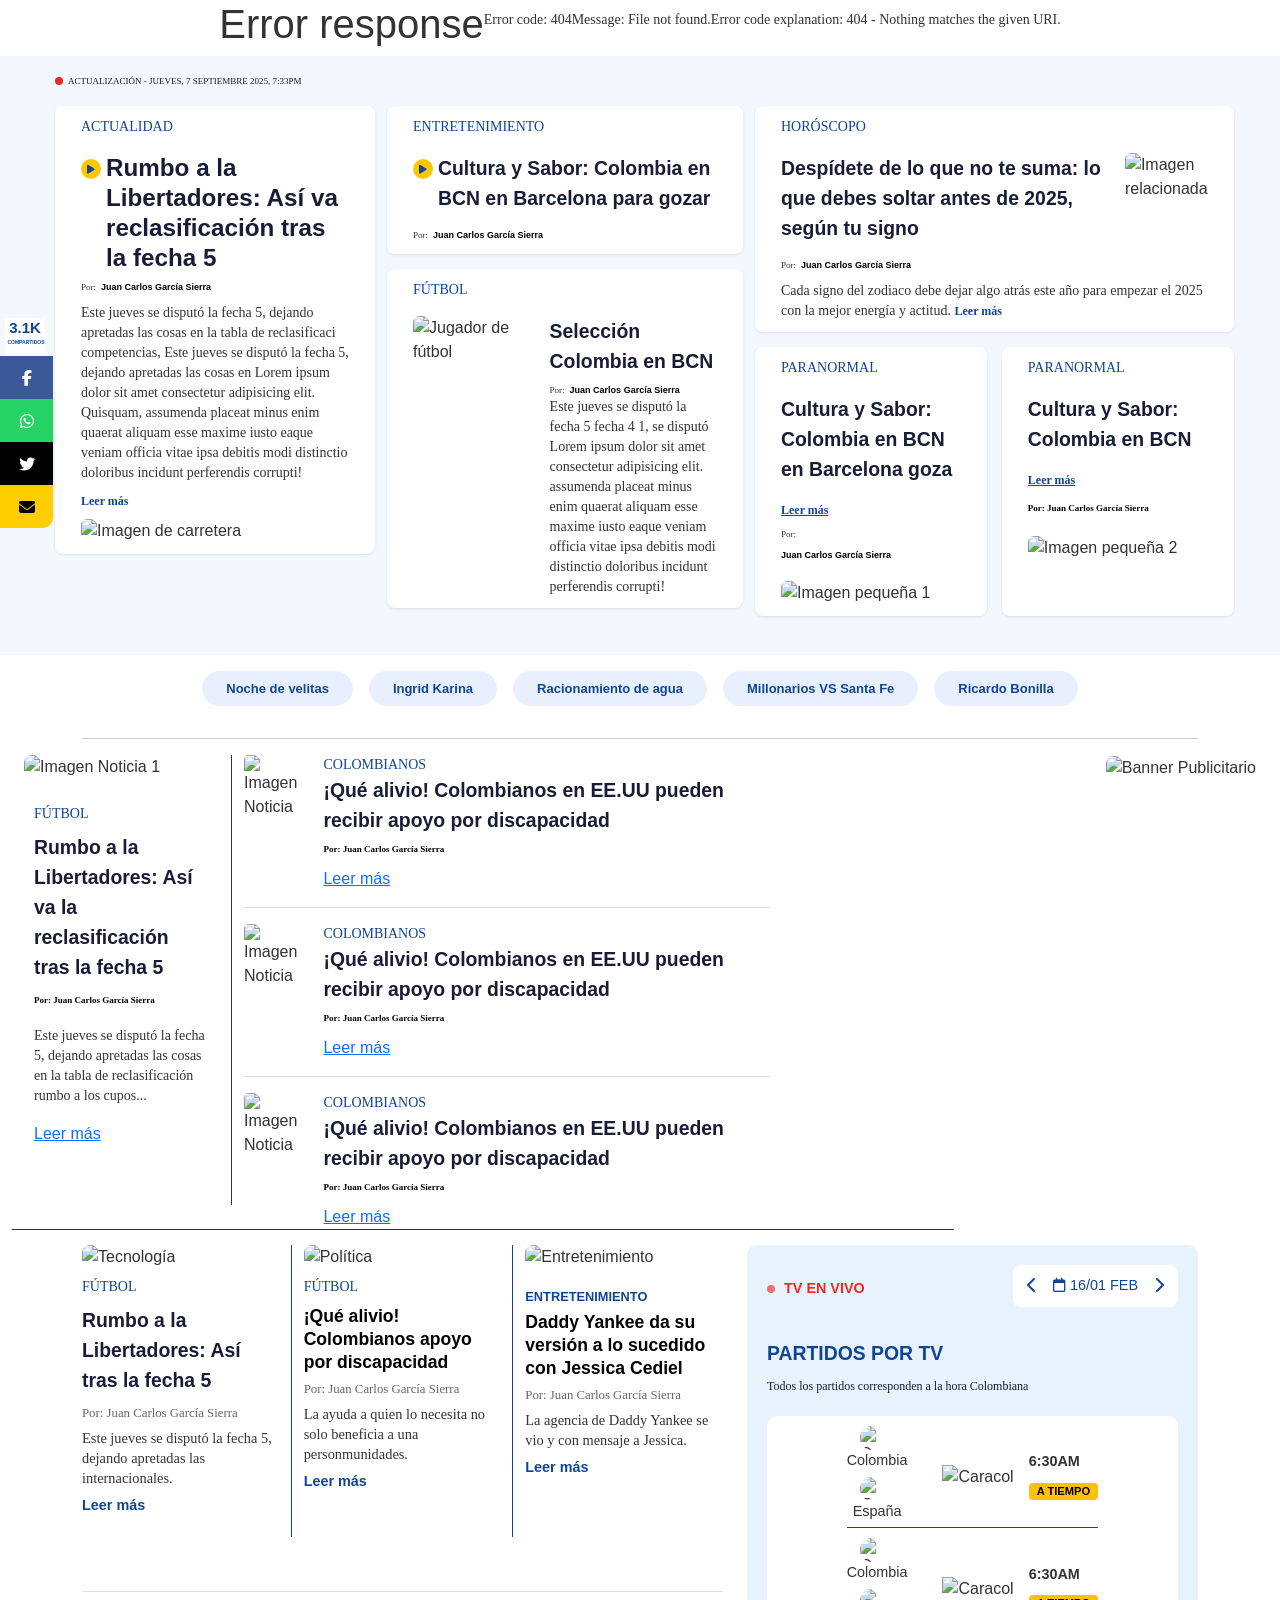
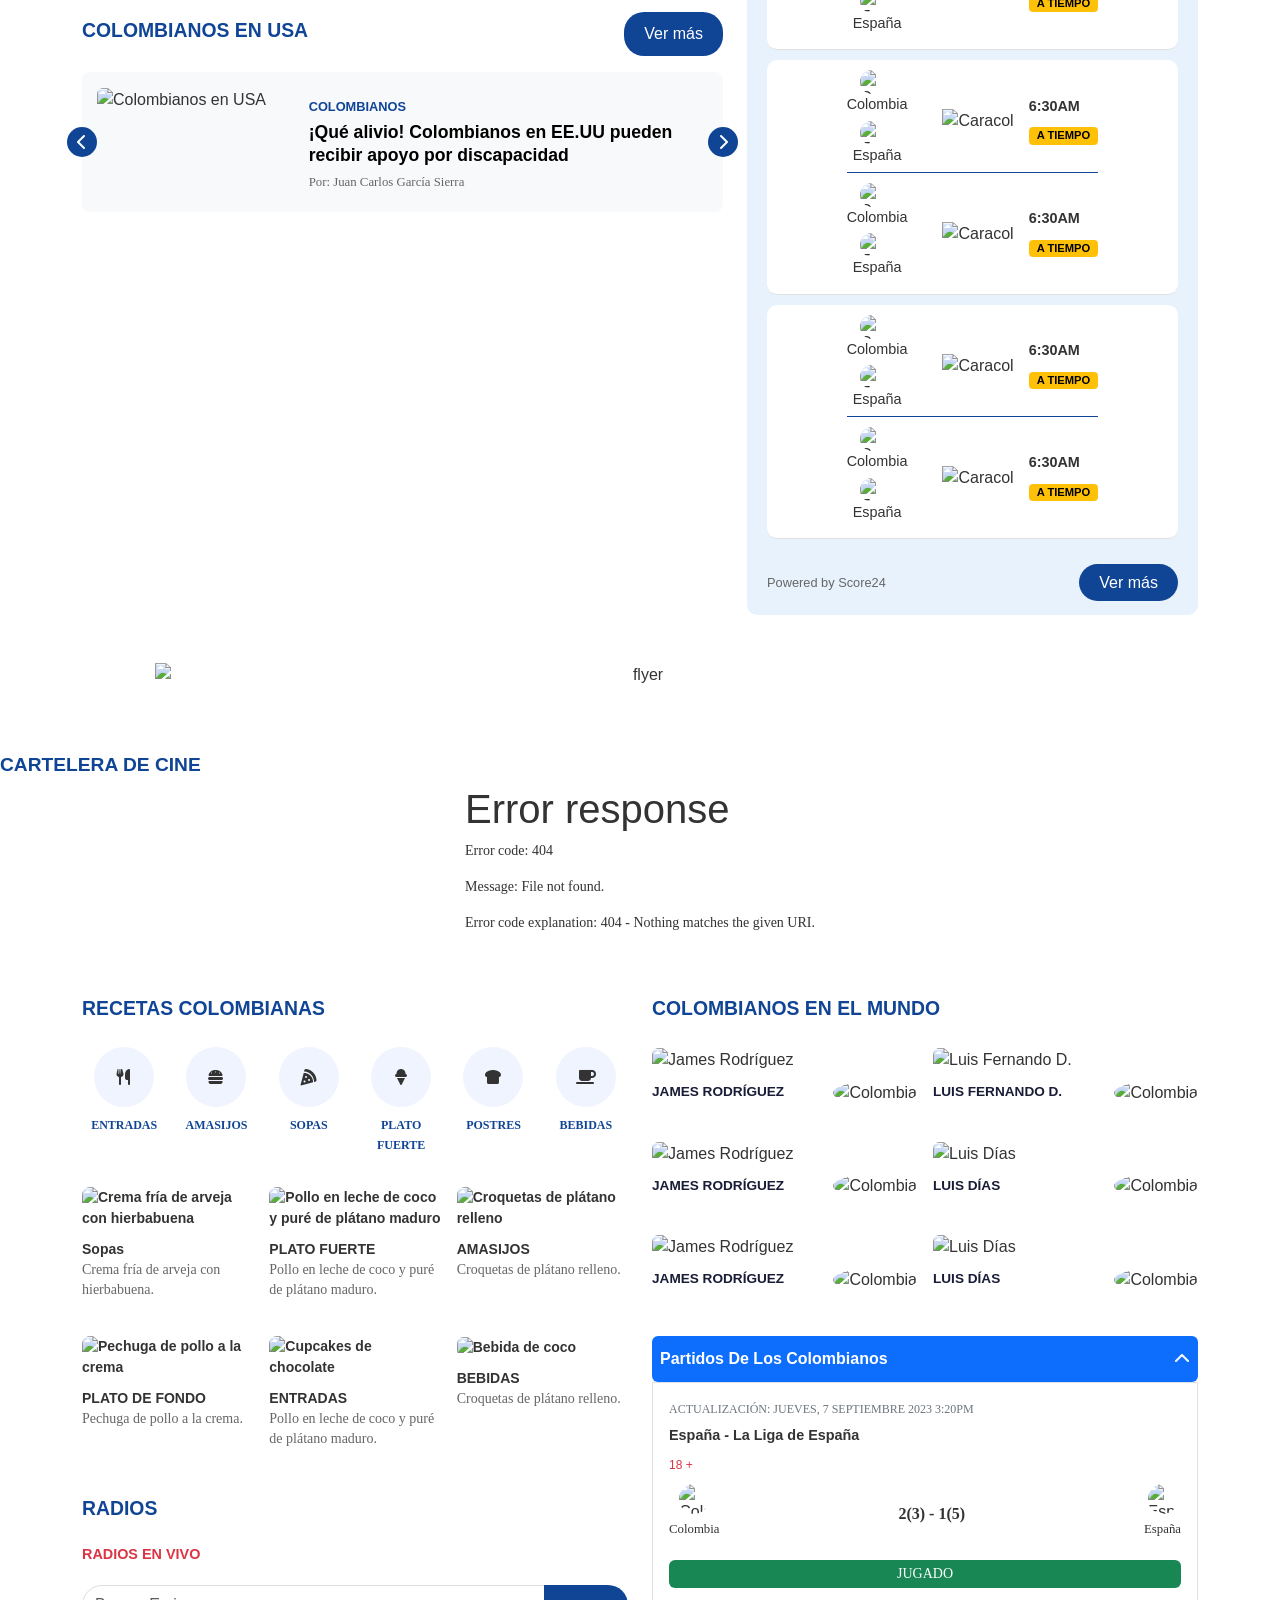
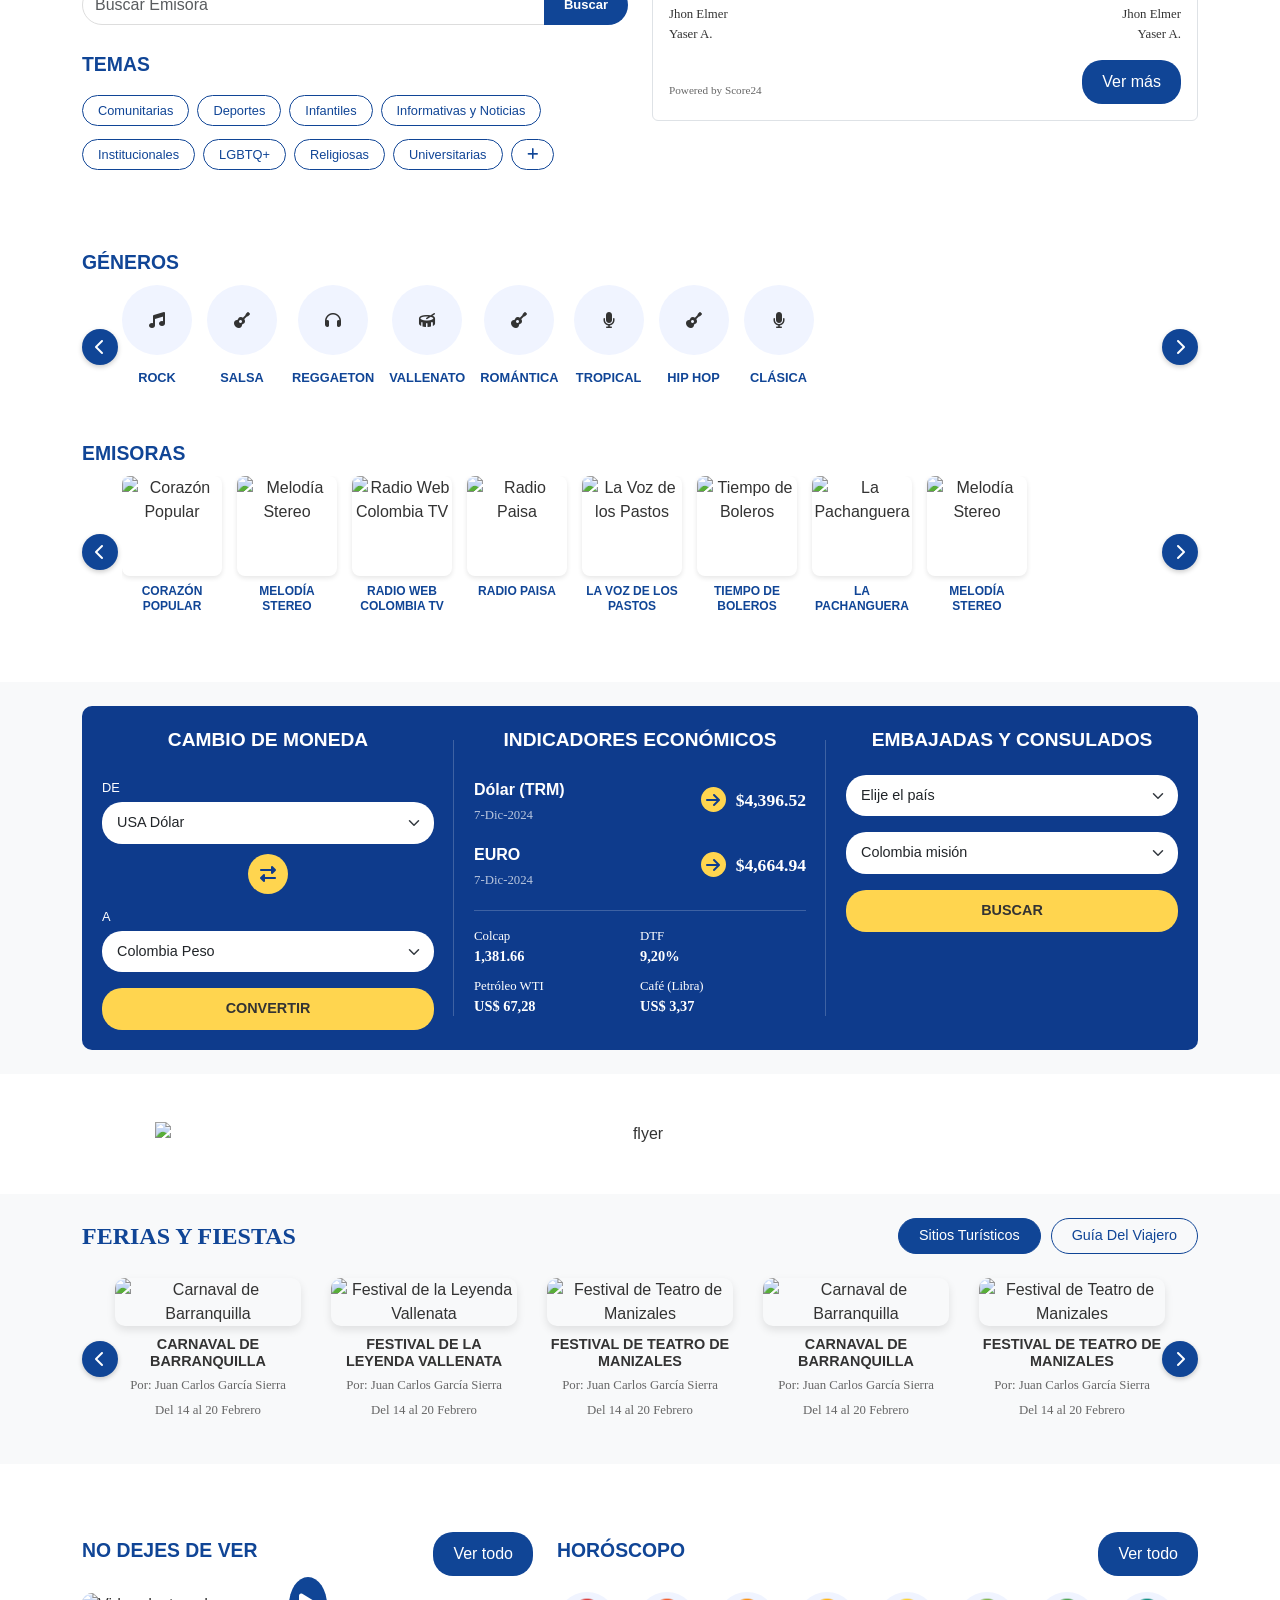
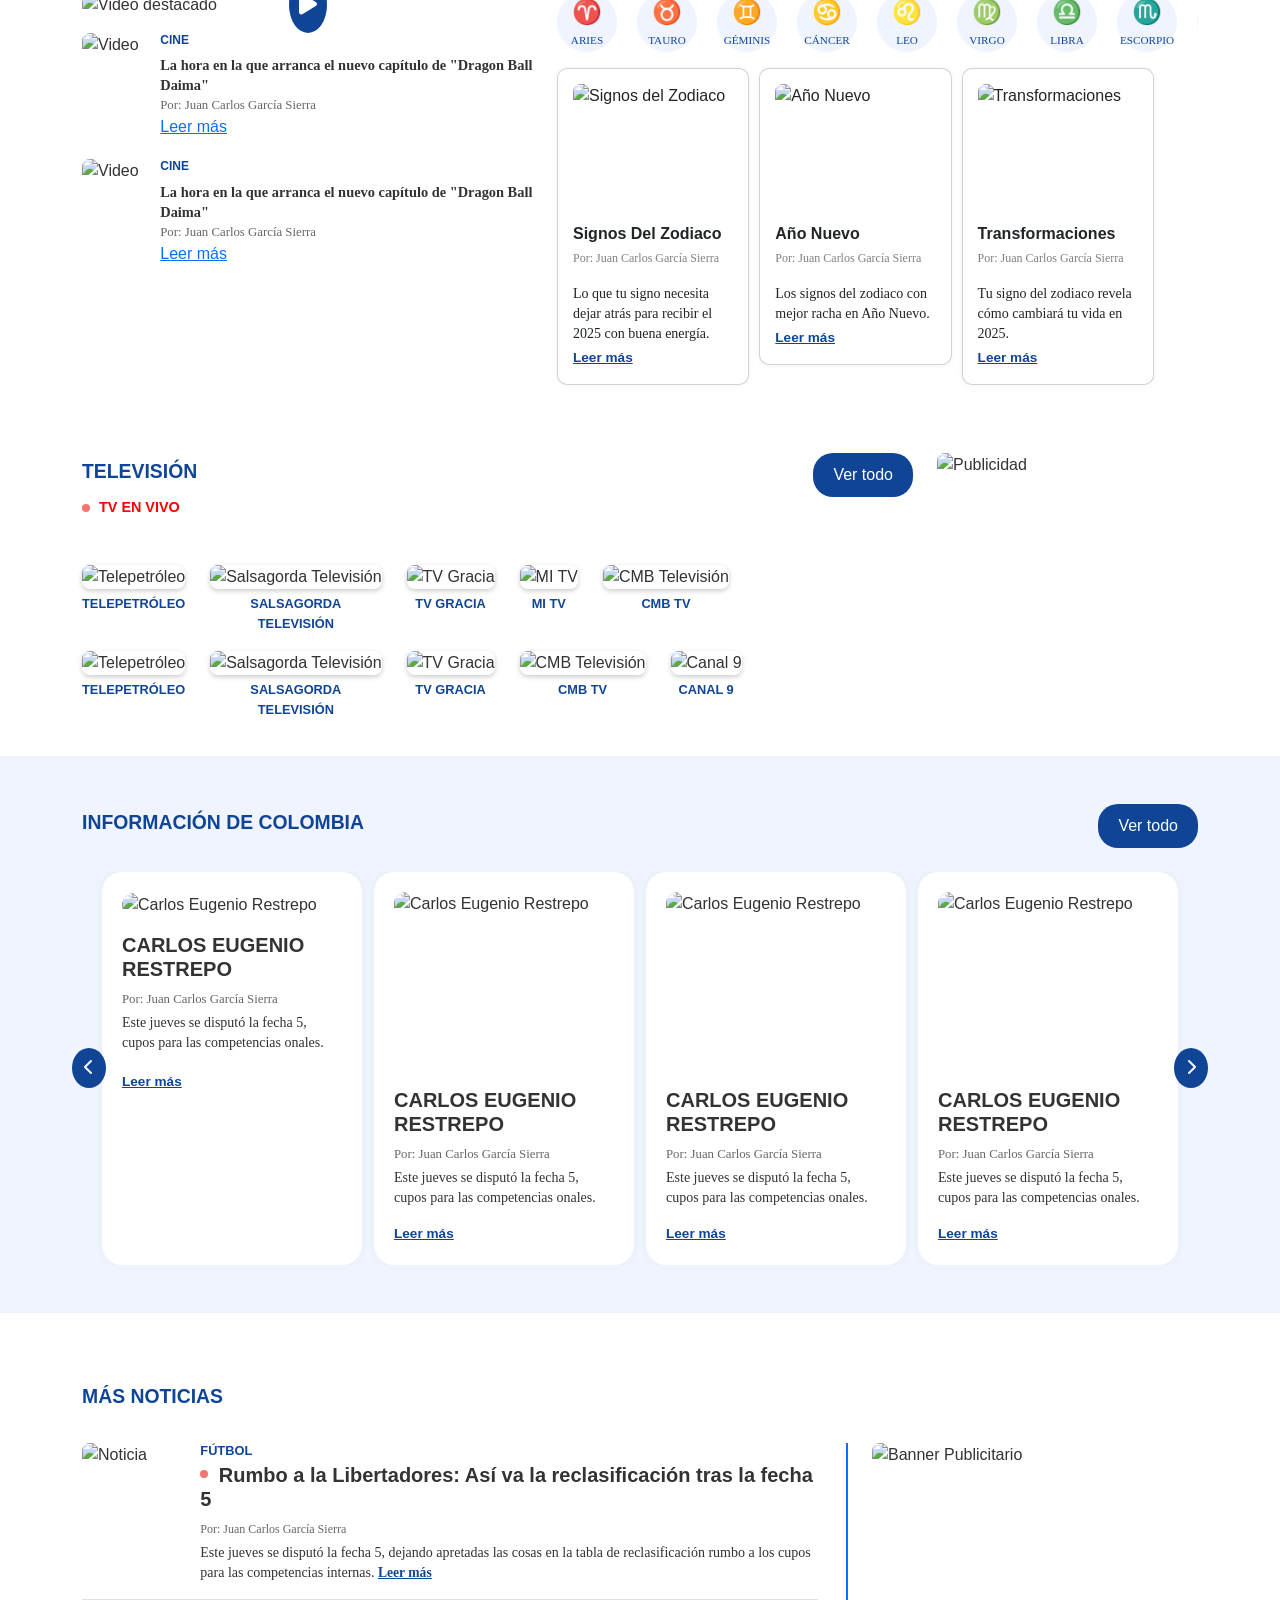
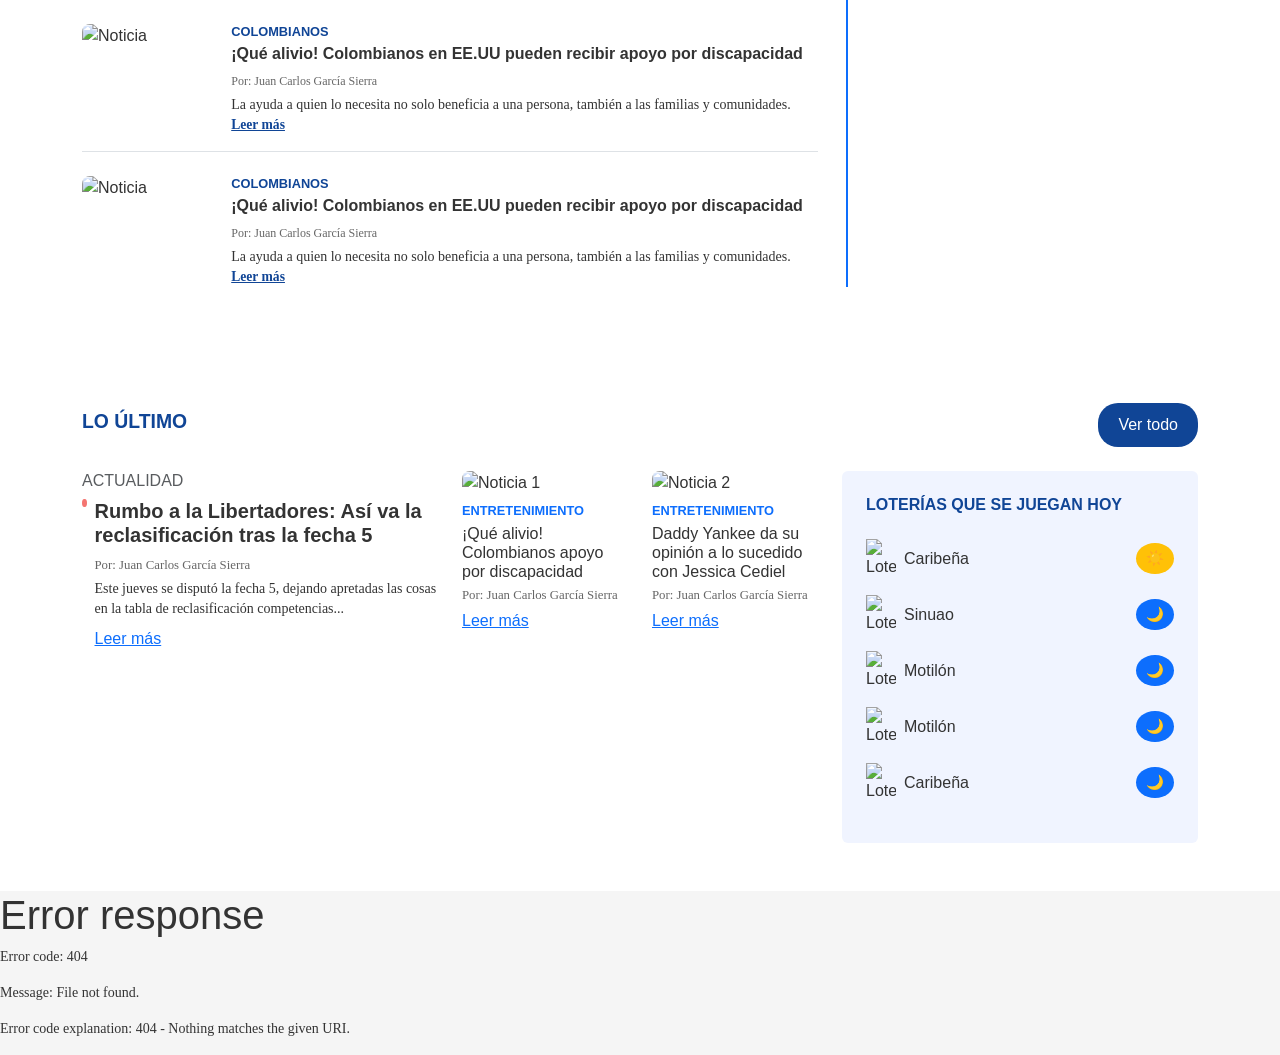
==== proyecto-col/index.html @ 6c9a3ba1 "feat:correciones home" ====
<!DOCTYPE html>
<html lang="es">

<head>
	<!-- <-- PRECONNECTS -->
	<meta http-equiv="X-UA-Compatible" content="IE=edge" />

	<link rel="preconnect" href="https://cdn.colombia.com" />
	<link rel="dns-prefetch" href="https://cdn.colombia.com" />
	<link rel="preconnect" href="https://securepubads.g.doubleclick.net" />
	<link rel="dns-prefetch" href="https://securepubads.g.doubleclick.net" />
	<link rel="preconnect" href="https://www.googletagmanager.com" />
	<link rel="dns-prefetch" href="https://www.googletagmanager.com" />
	<link rel="preconnect" href="https://sb.scorecardresearch.com" />
	<link rel="dns-prefetch" href="https://sb.scorecardresearch.com" />
	<link rel="preconnect" href="https://stpd.cloud" />
	<link rel="dns-prefetch" href="https://stpd.cloud" />
	<link rel="dns-prefetch" href="https://pagead2.googlesyndication.com" />
	<meta charset="UTF-8" />
	<meta name="viewport" content="width=device-width, initial-scale=1.0" />

	<link rel="stylesheet" href="https://cdnjs.cloudflare.com/ajax/libs/bootstrap/5.3.0/css/bootstrap.min.css" />
	<link rel="stylesheet" href="https://cdnjs.cloudflare.com/ajax/libs/font-awesome/6.0.0/css/all.min.css" />
	<link rel="stylesheet"
		href="https://cdnjs.cloudflare.com/ajax/libs/bootstrap-icons/1.10.5/font/bootstrap-icons.min.css" />
	<link href="https://fonts.googleapis.com/css2?family=Roboto:wght@400;500;700;900&display=swap" rel="stylesheet" />
	<link rel="stylesheet" href="https://cdnjs.cloudflare.com/ajax/libs/font-awesome/6.5.1/css/all.min.css"
		integrity="sha512-DTOQO9RWCH3ppGqcWaEA1BIZOC6xxalwEsw9c2QQeAIftl+Vegovlnee1c9QX4TctnWMn13TZye+giMm8e2LwA=="
		crossorigin="anonymous" referrerpolicy="no-referrer" />
	<link rel="stylesheet" href="styles/style.css" />
	<link rel="stylesheet" href="styles/home.css" />
	<!-- Estilos componentes -->
	<link rel="stylesheet" href="styles/header.css" />
	<link rel="stylesheet" href="styles/footer.css" />
	<link rel="stylesheet" href="/cine/styles/slider_estreno.css" />
	<!-- Estilos navegador -->

	<!-- METAS -->
	<meta charset="UTF-8" />
	<meta name="viewport" content="width=device-width, initial-scale=1, shrink-to-fit=no" />
	<title>Colombia.com - Portal de Noticias</title>
	<meta name="description" content="{metadescription}" />
	<meta name="author" content="Colombia.com" />
	<meta name="copyright" content="Colombia.com" />
	<meta name="robots" content="index,follow,max-image-preview:large" />
	<meta name="googleboot" content="index,follow" />
	<meta name="bingboot" content="index,follow" />
	<meta name="language" content="spanish" />
	<meta name="distribution" content="global" />
	<meta name="format-detection" content="telephone=no" />
	<meta http-equiv="content-encoding" content="gzip" />
	<meta http-equiv="cache-control" content="public" />
	<meta http-equiv="X-UA-Compatible" content="IE=edge" />
</head>

<body class="body-container">
	<div id="main-header"></div>

	<!-- Grid Principal -->
	<main class="main-container">
		<!-- Columna para los Social-Bar -->
		<div class="position-absolute">
			<!-- Barra Lateral de Redes Sociales -->
			<div class="mt-5 mb-5 social-bar">
				<div class="share-count">3.1K<span class="share-count">compartidos</span></div>
				<div class="container-social-icons">
					<div class="social-icon facebook"><i class="fab fa-facebook-f"></i></div>
					<div class="social-icon whatsapp"><i class="fab fa-whatsapp"></i></div>
					<div class="social-icon twitter"><i class="fab fa-twitter"></i></div>
					<div class="social-icon email"><i class="fas fa-envelope"></i></div>
				</div>
			</div>
		</div>

		<!-- Columna Principal de Noticias -->
		<div class="col m-0 p-0" style="background-color: #f3f8ff">
			<section class="news-section">
				<!-- Texto de Actualización -->
				<div class="update-info">
					<span class="update-dot"></span> ACTUALIZACIÓN - JUEVES, 7 SEPTIEMBRE 2025, 7:33PM
				</div>

				<!-- Contenedor principal de noticias -->
				<div class="news-container">
					<!-- Columna 1 -->
					<div class="news-column">
						<!-- Noticia 1 con título de sección -->
						<div class="news-item main-news" style="min-width: 320px;height: 100%;">
							<h2>ACTUALIDAD</h2>
							<div class="news-header">
								<div class="circle">
									<i class="fas fa-play"></i>
								</div>
								<p>Rumbo a la Libertadores: Así va reclasificación tras la fecha 5</p>
							</div>
							<div class="news-author-container">
								<span class="news-author-por">Por:</span>
								<span class="news-author">Juan Carlos García Sierra</span>
							</div>
							<p>
								Este jueves se disputó la fecha 5, dejando apretadas las cosas en la tabla de
								reclasificaci competencias, Este jueves se disputó la fecha 5, dejando apretadas
								las cosas en Lorem ipsum dolor sit amet consectetur adipisicing elit. Quisquam,
								assumenda placeat minus enim quaerat aliquam esse maxime iusto eaque veniam
								officia vitae ipsa debitis modi distinctio doloribus incidunt perferendis
								corrupti!
							</p>
							<span class="read-more">Leer más</span>
							<img src="/assets/img/news-1.png" alt="Imagen de carretera" class="news-image" />
						</div>
					</div>

					<!-- Columna 2 -->
					<div class="news-column">
						<!-- Noticia 2 con título de sección -->
						<div class="news-item main-news">
							<h2>ENTRETENIMIENTO</h2>
							<div class="news-header">
								<div class="circle">
									<i class="fas fa-play"></i>
								</div>
								<h3>Cultura y Sabor: Colombia en BCN en Barcelona para gozar</h3>
							</div>
							<div class="news-author-container">
								<span class="news-author-por">Por:</span>
								<span class="news-author">Juan Carlos García Sierra</span>
							</div>
						</div>

						<!-- Noticia 3: FÚTBOL -->
						<div class="news-item" style="min-width: 356px; height: 100%;">
							<h2>FÚTBOL</h2>
							<div class="news-with-side-image">
								<img src="/assets/img/news-2.png" alt="Jugador de fútbol" class="side-image" />
								<div class="news-content">
									<h3>Selección Colombia en BCN</h3>
									<div class="news-author-container">
										<span class="news-author-por">Por:</span>
										<span class="news-author">Juan Carlos García Sierra</span>
									</div>
									<p>
										Este jueves se disputó la fecha 5 fecha 4 1, se disputó Lorem ipsum dolor sit
										amet consectetur adipisicing elit. assumenda placeat minus enim quaerat aliquam
										esse maxime iusto eaque veniam
										officia vitae ipsa debitis modi distinctio doloribus incidunt perferendis
										corrupti!
										<span class="news-author-por">
									</p>
								</div>
							</div>
						</div>
					</div>

					<!-- Banner Publicitario (solo visible en móvil) -->
					<div class="ad-banner mobile-only">
						<img src="/assets/img/banner-copa-america.png" alt="Copa América USA 2024"
							class="banner-image" />
					</div>

					<!-- Columna 3 -->
					<div class="news-column">
						<!-- Noticia 4 con título de sección -->
						<div class="news-item main-news" style="max-width: fit-content;">
							<h2>HORÓSCOPO</h2>
							<div class="d-flex flex-row gap-4">
								<h3>
									Despídete de lo que no te suma: lo que debes soltar antes de 2025, según tu signo
								</h3><img style="width: 104px" src="/assets/img/news-3-player.png"
									alt="Imagen relacionada" class="news-image-right" />
							</div>

							<div class="news-author-container">
								<span class="news-author-por">Por:</span>
								<span class="news-author">Juan Carlos García Sierra</span>
							</div>
							<div class="news-with-image">
								<p>
									Cada signo del zodiaco debe dejar algo atrás este año para empezar el 2025 con
									la mejor energía y actitud. <span class="read-more">Leer más</span>
								</p>
							</div>
						</div>

						<!-- Contenedor para noticias de PARANORMAL (una al lado de la otra) -->
						<div class="paranormal-container">
							<!-- Paranormal 1 -->
							<div class="news-item paranormal-item">
								<h2>PARANORMAL</h2>
								<h3>Cultura y Sabor: Colombia en BCN en Barcelona goza</h3>
								<a href="#" class="read-more">Leer más</a>
								<span class="news-author-por">Por:</span>
								<span class="news-author">Juan Carlos García Sierra</span>
								<img style="width: clamp(7.75rem, 6.163rem + 6.346vw, 11.875rem)"
									src="/assets/img/section-2-news-1.png" alt="Imagen pequeña 1"
									class="paranormal-image" />
							</div>

							<!-- Paranormal 2 -->
							<div class="news-item paranormal-item">
								<h2>PARANORMAL</h2>
								<h3>Cultura y Sabor: Colombia en BCN</h3>
								<a href="#" class="read-more">Leer más</a>
								<p class="news-author">Por: Juan Carlos García Sierra</p>
								<img style="width: clamp(7.75rem, 6.163rem + 6.346vw, 11.875rem)"
									src="/assets/img/news-3-player.png" alt="Imagen pequeña 2"
									class="paranormal-image" />
							</div>
						</div>

					</div>
				</div>

			</section>
			<div class="col" style="background-color: #f3f8ff">
				<div class="sections-container-white container-max-width">
					<!-- Barra de Botones Solo para Desktop -->
					<section class="button-bar mt-4">
						<div class="container">
							<div class="d-flex justify-content-center gap-3 py-3">
								<button class="btn btn-primary rounded-pill px-4 py-2">Noche de velitas</button>
								<button class="btn btn-primary rounded-pill px-4 py-2">Ingrid Karina</button>
								<button class="btn btn-primary rounded-pill px-4 py-2">
									Racionamiento de agua
								</button>
								<button class="btn btn-primary rounded-pill px-4 py-2">
									Millonarios VS Santa Fe
								</button>
								<button class="btn btn-primary rounded-pill px-4 py-2">Ricardo Bonilla</button>
							</div>
							<hr />
							<!-- Línea debajo de los botones -->
						</div>
					</section>

					<!-- Versión de escritorio (se oculta en móvil) -->
					<div class="d-none d-md-block">
						<!-- Sección de Noticias con Banner -->
						<section class="section-news-banner">
							<div class="container-fluid">
								<div class="row align-items-start container-max-width">
									<!-- Columna Principal de Noticias -->
									<div class="col-lg-9">
										<div class="row" style="border-bottom: 0.5px solid ; margin-bottom: 15px;">
											<!-- Noticia Principal (Grande) -->
											<div class="col-lg-5 mb-4 banner-news">
												<div class="news-banner-card">
													<img src="/assets/img/section-2-news-2.png" alt="Imagen Noticia 1"
														class="news-banner-img-large" />
													<div class="news-banner-content">
														<h2 class>FÚTBOL</h2>
														<h3>
															Rumbo a la Libertadores: Así va la reclasificación tras la
															fecha 5
														</h3>
														<p class="news-author">Por: Juan Carlos García Sierra</p>
														<p>
															Este jueves se disputó la fecha 5, dejando apretadas las
															cosas en la
															tabla de reclasificación rumbo a los cupos...
														</p>
														<a href="#">Leer más</a>
													</div>
												</div>
											</div>

											<!-- Noticias Secundarias (Pequeñas) -->
											<div class="col-lg-7 card-notice">
												<!-- Noticia 1 -->
												<div class="d-flex border-bottom pb-3 mb-3 card-notice">
													<img src="/assets/img/section-2-news-3.png" alt="Imagen Noticia"
														style="
																width: 100px;
																height: 80px;
																object-fit: cover;
																border-radius: 5px;
																margin-right: 15px;
															" />
													<div>
														<h2 class="m-0">COLOMBIANOS</h2>
														<h3 class="mb-1">
															¡Qué alivio! Colombianos en EE.UU pueden recibir apoyo por
															discapacidad
														</h3>
														<p class="news-author mb-2">Por: Juan Carlos García Sierra</p>
														<a href="#">Leer más</a>
													</div>
												</div>

												<!-- Noticia 2 -->
												<div class="d-flex border-bottom pb-3 mb-3 card-notice">
													<img src="/assets/img/section-2-news-3.png" alt="Imagen Noticia"
														style="
																width: 100px;
																height: 80px;
																object-fit: cover;
																border-radius: 5px;
																margin-right: 15px;
															" />
													<div>
														<h2 class="m-0">COLOMBIANOS</h2>
														<h3 class="mb-1">
															¡Qué alivio! Colombianos en EE.UU pueden recibir apoyo por
															discapacidad
														</h3>
														<p class="news-author mb-2">Por: Juan Carlos García Sierra</p>
														<a href="#">Leer más</a>
													</div>
												</div>

												<!-- Noticia 3 -->
												<div class="d-flex card-notice">
													<img src="/assets/img/section-2-news-3.png" alt="Imagen Noticia"
														style="
																width: 100px;
																height: 80px;
																object-fit: cover;
																border-radius: 5px;
																margin-right: 15px;
															" />
													<div>
														<h2 class="m-0">COLOMBIANOS</h2>
														<h3 class="mb-1">
															¡Qué alivio! Colombianos en EE.UU pueden recibir apoyo por
															discapacidad
														</h3>
														<p class="news-author mb-2">Por: Juan Carlos García Sierra</p>
														<a href="#">Leer más</a>
													</div>
												</div>
											</div>
										</div>
									</div>

									<!-- Columna de Banner (Solo en escritorio) -->
									<div class="col-lg-3 d-none d-lg-block">
										<div class="news-banner-ad">
											<img src="/assets/img/poster-vertical.png" alt="Banner Publicitario"
												class="news-banner-img" style="
														max-height: 450px;
														width: 100%;
														object-fit: cover;
														border-radius: 8px;
													" />
										</div>
									</div>
								</div>
							</div>

							<div class="container">
								<div class="row">
									<!-- Columna de Noticias Destacadas -->
									<div class="col-lg-7">
										<!-- Fila de noticias principales -->
										<div class="row mb-4">
											<!-- Noticia 1 -->
											<div class="col-md-4 mb-4" style="border-right: 0.4px solid #104596;">
												<div class="noticia-card">
													<img src="/assets/img/section-2-news-2.png" alt="Tecnología"
														class="img-fluid mb-2" />
													<h2>FÚTBOL</h2>
													<h3>Rumbo a la Libertadores: Así tras la fecha 5</h3>
													<p class="noticia-autor">Por: Juan Carlos García Sierra</p>
													<p class="noticia-extracto">
														Este jueves se disputó la fecha 5, dejando apretadas las
														internacionales.
													</p>
													<a href="#" class="leer-mas">Leer más</a>
												</div>
											</div>

											<!-- Noticia 2 -->
											<div class="col-md-4 mb-4" style="border-right: 0.4px solid #104596;">
												<div class="noticia-card">
													<img src="/assets/img/section-2-news-3.png" alt="Política"
														class="img-fluid mb-2" />
													<h2>FÚTBOL</h2>
													<h4 class="noticia-titulo">
														¡Qué alivio! Colombianos apoyo por discapacidad
													</h4>
													<p class="noticia-autor">Por: Juan Carlos García Sierra</p>
													<p class="noticia-extracto">
														La ayuda a quien lo necesita no solo beneficia a una
														personmunidades.
													</p>
													<a href="#" class="leer-mas">Leer más</a>
												</div>
											</div>

											<!-- Noticia 3 -->
											<div class="col-md-4 mb-4">
												<div class="noticia-card">
													<img src="/assets/img/section-2-news-3.png" alt="Entretenimiento"
														class="img-fluid mb-2" />
													<div class="categoria-tag entretenimiento">ENTRETENIMIENTO</div>
													<h4 class="noticia-titulo">
														Daddy Yankee da su versión a lo sucedido con Jessica Cediel
													</h4>
													<p class="noticia-autor">Por: Juan Carlos García Sierra</p>
													<p class="noticia-extracto">
														La agencia de Daddy Yankee se vio y con mensaje a Jessica.
													</p>
													<a href="#" class="leer-mas">Leer más</a>
												</div>
											</div>
										</div>

										<!-- Sección Colombianos en USA -->
										<div class="colombianos-usa-section">
											<div class="d-flex justify-content-between align-items-center mb-3">
												<h3>COLOMBIANOS EN USA</h3>
												<a href="#" class="btn-azul-blanco">Ver más</a>
											</div>

											<div class="position-relative">
												<!-- Carrusel de noticias -->
												<div class="colombianos-carousel">
													<div class="noticia-horizontal">
														<div class="row">
															<div class="col-md-4">
																<img src="/assets/img/news-2.png"
																	alt="Colombianos en USA"
																	class="img-fluid rounded" />
															</div>
															<div class="col-md-8">
																<div class="categoria-tag colombianos">COLOMBIANOS</div>
																<h4 class="noticia-titulo">
																	¡Qué alivio! Colombianos en EE.UU pueden recibir
																	apoyo por
																	discapacidad
																</h4>
																<p class="noticia-autor">Por: Juan Carlos García Sierra
																</p>
															</div>
														</div>
													</div>
												</div>

												<!-- Botones de navegación -->
												<button class="carousel-nav prev">
													<i class="fas fa-chevron-left"></i>
												</button>
												<button class="carousel-nav next">
													<i class="fas fa-chevron-right"></i>
												</button>
											</div>
										</div>
									</div>

									<!-- Columna de Partidos por TV -->
									<div class="col-lg-5">
										<div class="partidos-tv-section">
											<div class="tv-header">
												<div
													class="d-flex flex-row justify-content-between align-items-center mb-3">
													<div class="tv-en-vivo"><span class="live-dot"></span> TV EN VIVO
													</div>
													<div class="date-navigation">
														<button class="date-nav prev">
															<i class="fas fa-chevron-left"></i>
														</button>
														<span class="current-date"><i class="far fa-calendar"></i> 16/01
															FEB</span>
														<button class="date-nav next">
															<i class="fas fa-chevron-right"></i>
														</button>
													</div>
												</div>

												<h3>PARTIDOS POR TV</h3>
												<p class="tv-subtitle">
													Todos los partidos corresponden a la hora Colombiana
												</p>


											</div>

											<!-- Lista de partidos -->
											<div class="partidos-list">
												<!-- Partido 1 -->
												<div class="group-partido">
													<div class="partido-item">
														<div class="equipos">
															<div class="equipo">
																<img src="/assets/icons/colombia_flag.svg"
																	alt="Colombia" class="bandera" />
																<span>Colombia</span>
															</div>
															<div class="equipo">
																<img src="/assets/icons/flag_espana.svg" alt="España"
																	class="bandera" />
																<span>España</span>
															</div>
														</div>
														<div class="partido-info">
															<div class="canal">
																<img src="/assets/icons/channel-3.png" alt="Caracol"
																	class="canal-logo" />
															</div>
															<div class="grupo-hora">
																<div class="hora">6:30AM</div>
																<div class="estado">
																	<span class="badge a-tiempo">A TIEMPO</span>
																</div>
															</div>

														</div>
													</div>
													<div class="partido-item">
														<div class="equipos">
															<div class="equipo">
																<img src="/assets/icons/colombia_flag.svg"
																	alt="Colombia" class="bandera" />
																<span>Colombia</span>
															</div>
															<div class="equipo">
																<img src="/assets/icons/flag_espana.svg" alt="España"
																	class="bandera" />
																<span>España</span>
															</div>
														</div>
														<div class="partido-info">
															<div class="canal">
																<img src="/assets/icons/channel-3.png" alt="Caracol"
																	class="canal-logo" />
															</div>
															<div class="grupo-hora">
																<div class="hora">6:30AM</div>
																<div class="estado">
																	<span class="badge a-tiempo">A TIEMPO</span>
																</div>
															</div>

														</div>
													</div>
												</div>


												<!-- Partido 2 -->
												<div class="group-partido">
													<div class="partido-item">
														<div class="equipos">
															<div class="equipo">
																<img src="/assets/icons/colombia_flag.svg"
																	alt="Colombia" class="bandera" />
																<span>Colombia</span>
															</div>
															<div class="equipo">
																<img src="/assets/icons/flag_espana.svg" alt="España"
																	class="bandera" />
																<span>España</span>
															</div>
														</div>
														<div class="partido-info">
															<div class="canal">
																<img src="/assets/icons/channel-3.png" alt="Caracol"
																	class="canal-logo" />
															</div>
															<div class="grupo-hora">
																<div class="hora">6:30AM</div>
																<div class="estado">
																	<span class="badge a-tiempo">A TIEMPO</span>
																</div>
															</div>

														</div>
													</div>
													<div class="partido-item">
														<div class="equipos">
															<div class="equipo">
																<img src="/assets/icons/colombia_flag.svg"
																	alt="Colombia" class="bandera" />
																<span>Colombia</span>
															</div>
															<div class="equipo">
																<img src="/assets/icons/flag_espana.svg" alt="España"
																	class="bandera" />
																<span>España</span>
															</div>
														</div>
														<div class="partido-info">
															<div class="canal">
																<img src="/assets/icons/channel-3.png" alt="Caracol"
																	class="canal-logo" />
															</div>
															<div class="grupo-hora">
																<div class="hora">6:30AM</div>
																<div class="estado">
																	<span class="badge a-tiempo">A TIEMPO</span>
																</div>
															</div>

														</div>
													</div>
												</div>

												<!-- Partido 3 -->
												<div class="group-partido">
													<div class="partido-item">
														<div class="equipos">
															<div class="equipo">
																<img src="/assets/icons/colombia_flag.svg"
																	alt="Colombia" class="bandera" />
																<span>Colombia</span>
															</div>
															<div class="equipo">
																<img src="/assets/icons/flag_espana.svg" alt="España"
																	class="bandera" />
																<span>España</span>
															</div>
														</div>
														<div class="partido-info">
															<div class="canal">
																<img src="/assets/icons/channel-3.png" alt="Caracol"
																	class="canal-logo" />
															</div>
															<div class="grupo-hora">
																<div class="hora">6:30AM</div>
																<div class="estado">
																	<span class="badge a-tiempo">A TIEMPO</span>
																</div>
															</div>

														</div>
													</div>
													<div class="partido-item">
														<div class="equipos">
															<div class="equipo">
																<img src="/assets/icons/colombia_flag.svg"
																	alt="Colombia" class="bandera" />
																<span>Colombia</span>
															</div>
															<div class="equipo">
																<img src="/assets/icons/flag_espana.svg" alt="España"
																	class="bandera" />
																<span>España</span>
															</div>
														</div>
														<div class="partido-info">
															<div class="canal">
																<img src="/assets/icons/channel-3.png" alt="Caracol"
																	class="canal-logo" />
															</div>
															<div class="grupo-hora">
																<div class="hora">6:30AM</div>
																<div class="estado">
																	<span class="badge a-tiempo">A TIEMPO</span>
																</div>
															</div>

														</div>
													</div>
												</div>


											</div>
											<div class="d-flex justify-content-between align-items-center mt-3">
												<div class="powered-by">Powered by Score24</div>
												<div class="text-center mt-3">
													<a href="#" class="btn-azul-blanco">Ver más</a>
												</div>
											</div>


										</div>
									</div>
								</div>
							</div>
						</section>
					</div>

					<!-- Versión móvil (se oculta en escritorio) -->
					<div class="d-block d-md-none">
						<!-- Sección de Noticias Destacadas y Partidos por TV (Versión Mobile) -->
						<section class="section-noticias-partidos py-4">
							<div class="container">
								<!-- Noticias Destacadas -->
								<div class="noticias-mobile">
									<!-- Noticia 1 -->
									<div class="noticia-item-mobile">
										<div class="row">
											<div class="col-4">
												<img src="/assets/img/player-1.png" alt="Fútbol"
													class="img-fluid rounded" />
											</div>
											<div class="col-8">
												<div>FÚTBOL</div>
												<h4 class="noticia-titulo-mobile">
													Rumbo a la Libertadores: Así va reclasificación tras la fecha 5
												</h4>
												<p class="noticia-autor-mobile">Por: Juan Carlos García Sierra</p>
												<a href="#" class="leer-mas">Leer más</a>
											</div>
										</div>
									</div>

									<!-- Noticia 2 -->
									<div class="noticia-item-mobile">
										<div class="row">
											<div class="col-4">
												<img src="/assets/img/player-4.png" alt="Colombianos"
													class="img-fluid rounded" />
											</div>
											<div class="col-8">
												<div class="categoria-tag colombianos">COLOMBIANOS</div>
												<h4 class="noticia-titulo-mobile">
													¡Qué alivio! Colombianos en EE.UU pueden recibir apoyo por
													discapacidad
												</h4>
												<p class="noticia-autor-mobile">Por: Juan Carlos García Sierra</p>
												<a href="#" class="leer-mas">Leer más</a>
											</div>
										</div>
									</div>

									<!-- Noticia 3 -->
									<div class="noticia-item-mobile">
										<div class="row">
											<div class="col-4">
												<img src="/assets/img/dish-3.png" alt="Entretenimiento"
													class="img-fluid rounded" />
											</div>
											<div class="col-8">
												<div class="categoria-tag entretenimiento">ENTRETENIMIENTO</div>
												<h4 class="noticia-titulo-mobile">
													Daddy Yankee da su versión a lo sucedido con Jessica Cediel
												</h4>
												<p class="noticia-autor-mobile">Por: Juan Carlos García Sierra</p>
												<a href="#" class="leer-mas">Leer más</a>
											</div>
										</div>
									</div>

									<!-- Noticia 4 -->
									<div class="noticia-item-mobile">
										<div class="row">
											<div class="col-4">
												<img src="/assets/img/section-2-news-2.png" alt="Fútbol"
													class="img-fluid rounded" />
											</div>
											<div class="col-8">
												<div>FÚTBOL</div>
												<h4 class="noticia-titulo-mobile">
													Rumbo a la Libertadores: Así va reclasificación tras la fecha 5
												</h4>
												<p class="noticia-autor-mobile">Por: Juan Carlos García Sierra</p>
												<a href="#" class="leer-mas">Leer más</a>
											</div>
										</div>
									</div>
								</div>

								<!-- Sección Colombianos en el Exterior -->
								<div class="colombianos-exterior-section mt-4">
									<h2>COLOMBIANOS EN EL EXTERIOR</h2>

									<div class="noticia-item-mobile">
										<div class="row">
											<div class="col-4">
												<img src="/assets/img/news-1.png" alt="Colombianos"
													class="img-fluid rounded" />
											</div>
											<div class="col-8">
												<div class="categoria-tag colombianos">COLOMBIANOS</div>
												<h3 class="noticia-titulo-mobile">
													¡Qué alivio! Colombianos en EE.UU pueden recibir apoyo por
													discapacidad
												</h3>
												<p class="noticia-autor-mobile">Por: Juan Carlos García Sierra</p>
												<a href="#" class="leer-mas">Leer más</a>
											</div>
										</div>
									</div>

									<div class="text-center mt-3">
										<a href="#" class="btn-azul-blanco">Ver más</a>
									</div>
								</div>

								<!-- Sección Partidos por TV -->
								<div class="partidos-tv-mobile mt-4">
									<div class="tv-header-mobile">
										<div class="tv-en-vivo"><span class="live-dot"></span> TV EN VIVO</div>
										<h3 style="color: #104596;">PARTIDOS POR TV</h3>
										<p class="tv-subtitle text-center">
											Todos los partidos corresponden a la hora Colombiana
										</p>
									</div>

									<!-- Navegación de fechas -->
									<div class="date-navigation-mobile">
										<button class="date-nav-mobile prev">
											<i class="fas fa-chevron-left"></i>
										</button>
										<div class="date-tabs">
											<div class="date-tab active">JUEVES<br />16/01</div>
											<div class="date-tab">VIERNES<br />17/01</div>
											<div class="date-tab">SÁBADO<br />18/01</div>
											<div class="date-tab">DOMINGO<br />19/01</div>
										</div>
										<button class="date-nav-mobile next">
											<i class="fas fa-chevron-right"></i>
										</button>
									</div>

									<!-- Lista de partidos -->
									<div class="partidos-list-mobile">
										<!-- Partido 1 -->
										<div class="partido-item-mobile">
											<div class="equipos-mobile">
												<div class="equipo-mobile">
													<img src="/assets/icons/colombia_flag.svg" alt="Colombia"
														class="bandera" />
													<span>Colombia</span>
												</div>
												<div class="equipo-mobile">
													<img src="/assets/icons/flag_espana.svg" alt="España"
														class="bandera" />
													<span>España</span>
												</div>
											</div>
											<div class="partido-info-mobile">
												<div class="hora-mobile">6:30AM</div>
												<div class="canal-mobile">
													<img src="/assets/icons/channel-3.png" alt="Caracol"
														class="canal-logo-mobile" />
												</div>
												<div class="estado-mobile">
													<span class="badge a-tiempo">A TIEMPO</span>
												</div>
											</div>
										</div>

										<!-- Partido 2 -->
										<div class="partido-item-mobile">
											<div class="equipos-mobile">
												<div class="equipo-mobile">
													<img src="/assets/icons/colombia_flag.svg" alt="Colombia"
														class="bandera" />
													<span>Colombia</span>
												</div>
												<div class="equipo-mobile">
													<img src="/assets/icons/flag_espana.svg" alt="España"
														class="bandera" />
													<span>España</span>
												</div>
											</div>
											<div class="partido-info-mobile">
												<div class="hora-mobile">6:30AM</div>
												<div class="canal-mobile">
													<img src="/assets/icons/channel-3.png" alt="Caracol"
														class="canal-logo-mobile" />
												</div>
												<div class="estado-mobile">
													<span class="badge a-tiempo">A TIEMPO</span>
												</div>
											</div>
										</div>

										<!-- Partido 3 -->
										<div class="partido-item-mobile">
											<div class="equipos-mobile">
												<div class="equipo-mobile">
													<img src="/assets/icons/colombia_flag.svg" alt="Colombia"
														class="bandera" />
													<span>Colombia</span>
												</div>
												<div class="equipo-mobile">
													<img src="/assets/icons/flag_espana.svg" alt="España"
														class="bandera" />
													<span>España</span>
												</div>
											</div>
											<div class="partido-info-mobile">
												<div class="hora-mobile">6:30AM</div>
												<div class="canal-mobile">
													<img src="/assets/icons/channel-3.png" alt="Caracol"
														class="canal-logo-mobile" />
												</div>
												<div class="estado-mobile">
													<span class="badge a-tiempo">A TIEMPO</span>
												</div>
											</div>
										</div>

										<!-- Partido 4 -->
										<div class="partido-item-mobile">
											<div class="equipos-mobile">
												<div class="equipo-mobile">
													<img src="/assets/icons/colombia_flag.svg" alt="Colombia"
														class="bandera" />
													<span>Colombia</span>
												</div>
												<div class="equipo-mobile">
													<img src="/assets/icons/flag_espana.svg" alt="España"
														class="bandera" />
													<span>España</span>
												</div>
											</div>
											<div class="partido-info-mobile">
												<div class="hora-mobile">6:30AM</div>
												<div class="canal-mobile">
													<img src="/assets/icons/channel-3.png" alt="Caracol"
														class="canal-logo-mobile" />
												</div>
												<div class="estado-mobile">
													<span class="badge a-tiempo">A TIEMPO</span>
												</div>
											</div>
										</div>
									</div>

									<div class="powered-by-mobile text-center">Powered by Score24</div>

									<div class="text-center mt-3">
										<a href="#" class="btn-azul-blanco">Ver más</a>
									</div>
								</div>
							</div>
						</section>
					</div>

					<!-- Banner Publicitario -->
					<section class="px-4 py-5">
						<div class="flyer">
							<img class="flyer" src="/assets/img/flyer-desk.png" alt="flyer" />
						</div>
					</section>

					<!-- Sección de Cartelera de Cine -->
					<!-- <section class="cartelera-cine-section"> -->
					<section class="main-section-content container-max-width cartelera-cine-section">

						<div
							class="d-flex justify-content-between align-items-center hide-800 w-100 position-relative ">
							<h2 class="section-title  m-0 p-0">CARTELERA DE CINE</h2>
						</div>
						<div id="main-slider-cartelera"></div>

					</section>

					<!-- Sección de Recetas Colombianas y Colombianos en el Mundo -->
					<section class="recetas-colombianos-section py-4">
						<div class="container">
							<div class="row">
								<!-- Sección de Recetas Colombianas -->
								<div class="col-lg-6">
									<div class="recetas-section mb-4">
										<h3 class="mb-4" style="color: #104596;">RECETAS COLOMBIANAS</h3>

										<!-- Categorías de Recetas (Desktop y Mobile) -->
										<div class="categorias-recetas mb-4">
											<div class="row g-2 text-center">
												<!-- Categoría 1 -->
												<div class="col-2">
													<div class="categoria-item">
														<div class="categoria-icon">
															<i class="fas fa-utensils"></i>
														</div>
														<h2>ENTRADAS</h2>
													</div>
												</div>

												<!-- Categoría 2 -->
												<div class="col-2">
													<div class="categoria-item">
														<div class="categoria-icon">
															<i class="fas fa-hamburger"></i>
														</div>
														<h2>AMASIJOS</h2>
													</div>
												</div>

												<!-- Categoría 3 -->
												<div class="col-2">
													<div class="categoria-item">
														<div class="categoria-icon">
															<i class="fas fa-pizza-slice"></i>
														</div>
														<h2>SOPAS</h2>
													</div>
												</div>

												<!-- Categoría 4 -->
												<div class="col-2">
													<div class="categoria-item">
														<div class="categoria-icon">
															<i class="fas fa-ice-cream"></i>
														</div>
														<h2>PLATO FUERTE</h2>
													</div>
												</div>

												<!-- Categoría 5 -->
												<div class="col-2">
													<div class="categoria-item">
														<div class="categoria-icon">
															<i class="fas fa-bread-slice"></i>
														</div>
														<h2>POSTRES</h2>
													</div>
												</div>

												<!-- Categoría 6 -->
												<div class="col-2">
													<div class="categoria-item">
														<div class="categoria-icon">
															<i class="fas fa-coffee"></i>
														</div>
														<h2>BEBIDAS</h2>
													</div>
												</div>
											</div>
										</div>

										<!-- Recetas (Desktop y Tablet) -->
										<div class="recetas-grid">
											<div class="row g-3">
												<!-- Receta 1 -->
												<div class="col-md-4">
													<article class="receta-card">
														<div class="receta-img">
															<img src="/assets/img/dish-1.png"
																alt="Crema fría de arveja con hierbabuena"
																class="img-fluid rounded" />
														</div>
														<div>Sopas</div>
														<p class="receta-desc">Crema fría de arveja con hierbabuena.</p>
													</article>
												</div>

												<!-- Receta 2 -->
												<div class="col-md-4">
													<article class="receta-card">
														<div class="receta-img">
															<img src="/assets/img/dish-2.png"
																alt="Pollo en leche de coco y puré de plátano maduro"
																class="img-fluid rounded" />
														</div>
														<div>PLATO FUERTE</div>
														<p class="receta-desc">
															Pollo en leche de coco y puré de plátano maduro.
														</p>
													</article>
												</div>

												<!-- Receta 3 -->
												<div class="col-md-4">
													<article class="receta-card">
														<div class="receta-img">
															<img src="/assets/img/dish-3.png"
																alt="Croquetas de plátano relleno"
																class="img-fluid rounded" />
														</div>
														<div>AMASIJOS</div>
														<p class="receta-desc">Croquetas de plátano relleno.</p>
													</article>
												</div>

												<!-- Receta 4 -->
												<div class="col-md-4">
													<article class="receta-card">
														<div class="receta-img">
															<img src="/assets/img/dish-2.png"
																alt="Pechuga de pollo a la crema"
																class="img-fluid rounded" />
														</div>
														<div>PLATO DE FONDO</div>
														<p class="receta-desc">Pechuga de pollo a la crema.</p>
													</article>
												</div>

												<!-- Receta 5 -->
												<div class="col-md-4">
													<article class="receta-card">
														<div class="receta-img">
															<img src="/assets/img/dish-3.png"
																alt="Cupcakes de chocolate" class="img-fluid rounded" />
														</div>
														<div>ENTRADAS</div>
														<p class="receta-desc">
															Pollo en leche de coco y puré de plátano maduro.
														</p>
													</article>
												</div>

												<!-- Receta 6 -->
												<div class="col-md-4">
													<article class="receta-card">
														<div class="receta-img">
															<img src="/assets/img/dish-3.png" alt="Bebida de coco"
																class="img-fluid rounded" />
														</div>
														<div>BEBIDAS</div>
														<p class="receta-desc">Croquetas de plátano relleno.</p>
													</article>
												</div>
											</div>
										</div>

									
									</div>

									<!-- Sección de Radios (Solo Desktop) -->
									<div class="radios-section d-none d-lg-block mb-4">
										<h3 class="mb-3" style="color: #104596;">RADIOS</h3>
										<div class="radios-header d-flex align-items-center mb-3">
											<h3 class="radios-subtitle text-danger fw-bold me-2">RADIOS EN VIVO</h3>
										</div>

										<div class="radios-search mb-4">
											<div class="input-group">
												<input type="text" class="form-control" placeholder="Buscar Emisora" />
												<button class="btn btn-primary btn-azul-blanco" type="button">
													Buscar
												</button>
											</div>
										</div>

										<h3 class="mb-3" style="color: #104596;">TEMAS</h3>
										<div class="temas-tags">
											<div class="row g-2">
												<div class="col-auto"><a href="#" class="tema-tag">Comunitarias</a>
												</div>
												<div class="col-auto"><a href="#" class="tema-tag">Deportes</a></div>
												<div class="col-auto"><a href="#" class="tema-tag">Infantiles</a></div>
												<div class="col-auto">
													<a href="#" class="tema-tag">Informativas y Noticias</a>
												</div>
												<div class="col-auto">
													<a href="#" class="tema-tag">Institucionales</a>
												</div>
												<div class="col-auto"><a href="#" class="tema-tag">LGBTQ+</a></div>
												<div class="col-auto"><a href="#" class="tema-tag">Religiosas</a></div>
												<div class="col-auto">
													<a href="#" class="tema-tag">Universitarias</a>
												</div>
												<div class="col-auto">
													<a href="#" class="tema-tag"><i class="fas fa-plus"></i></a>
												</div>
											</div>
										</div>
									</div>
								</div>

								<!-- Sección de Colombianos en el Mundo (Desktop) -->
								<div class="col-lg-6 d-none d-lg-block">
									<div class="colombianos-section">
										<h3 class="mb-4" style="color: #104596;">COLOMBIANOS EN EL MUNDO</h3>

										<div class="colombianos-grid">
											<div class="row g-3">
												<!-- Colombiano 1 -->
												<div class="col-6">
													<article class="colombiano-card">
														<div class="colombiano-img">
															<img src="/assets/img/player-1.png" alt="James Rodríguez"
																class="img-fluid rounded" />
														</div>
														<div
															class="colombiano-info d-flex justify-content-between align-items-center mt-2">
															<h4 class="colombiano-name">JAMES RODRÍGUEZ</h4>
															<div class="colombiano-country">
																<img src="/assets/icons/colombia_flag.svg"
																	alt="Colombia" class="country-flag" />
															</div>
														</div>
													</article>
												</div>

												<!-- Colombiano 2 -->
												<div class="col-6">
													<article class="colombiano-card">
														<div class="colombiano-img">
															<img src="/assets/img/player-2.png" alt="Luis Fernando D."
																class="img-fluid rounded" />
														</div>
														<div
															class="colombiano-info d-flex justify-content-between align-items-center mt-2">
															<h4 class="colombiano-name">LUIS FERNANDO D.</h4>
															<div class="colombiano-country">
																<img src="/assets/icons/colombia_flag.svg"
																	alt="Colombia" class="country-flag" />
															</div>
														</div>
													</article>
												</div>

												<!-- Colombiano 3 -->
												<div class="col-6">
													<article class="colombiano-card">
														<div class="colombiano-img">
															<img src="/assets/img/player-4.png" alt="James Rodríguez"
																class="img-fluid rounded" />
														</div>
														<div
															class="colombiano-info d-flex justify-content-between align-items-center mt-2">
															<h4 class="colombiano-name">JAMES RODRÍGUEZ</h4>
															<div class="colombiano-country">
																<img src="/assets/icons/colombia_flag.svg"
																	alt="Colombia" class="country-flag" />
															</div>
														</div>
													</article>
												</div>

												<!-- Colombiano 4 -->
												<div class="col-6">
													<article class="colombiano-card">
														<div class="colombiano-img">
															<img src="/assets/img/player-2.png" alt="Luis Días"
																class="img-fluid rounded" />
														</div>
														<div
															class="colombiano-info d-flex justify-content-between align-items-center mt-2">
															<h4 class="colombiano-name">LUIS DÍAS</h4>
															<div class="colombiano-country">
																<img src="/assets/icons/colombia_flag.svg"
																	alt="Colombia" class="country-flag" />
															</div>
														</div>
													</article>
												</div>

												<!-- Colombiano 5 -->
												<div class="col-6">
													<article class="colombiano-card">
														<div class="colombiano-img">
															<img src="/assets/img/player-4.png" alt="James Rodríguez"
																class="img-fluid rounded" />
														</div>
														<div
															class="colombiano-info d-flex justify-content-between align-items-center mt-2">
															<h4 class="colombiano-name">JAMES RODRÍGUEZ</h4>
															<div class="colombiano-country">
																<img src="/assets/icons/colombia_flag.svg"
																	alt="Colombia" class="country-flag" />
															</div>
														</div>
													</article>
												</div>

												<!-- Colombiano 6 -->
												<div class="col-6">
													<article class="colombiano-card">
														<div class="colombiano-img">
															<img src="/assets/img/player-2.png" alt="Luis Días"
																class="img-fluid rounded" />
														</div>
														<div
															class="colombiano-info d-flex justify-content-between align-items-center mt-2">
															<h4 class="colombiano-name">LUIS DÍAS</h4>
															<div class="colombiano-country">
																<img src="/assets/icons/colombia_flag.svg"
																	alt="Colombia" class="country-flag" />
															</div>
														</div>
													</article>
												</div>
											</div>
										</div>

										<!-- Partidos de los Colombianos -->
										<div class="partidos-section mt-4">
											<div
												class="partidos-header bg-primary text-white p-2 rounded d-flex justify-content-between align-items-center">
												<h3 class="partidos-title mb-0">Partidos De Los Colombianos</h3>
												<i class="fas fa-chevron-up"></i>
											</div>

											<div class="partidos-content p-3 border rounded-bottom">
												<p class="partido-fecha text-secondary mb-2">
													<small>ACTUALIZACIÓN: JUEVES, 7 SEPTIEMBRE 2023 3:20PM</small>
												</p>

												<h4 class="partido-liga mb-2">España - La Liga de España</h4>

												<div class="partido-edad text-danger mb-2">
													<small>18 +</small>
												</div>

												<div
													class="partido-equipos d-flex justify-content-between align-items-center mb-3">
													<div class="equipo">
														<img src="/assets/icons/colombia_flag.svg" alt="Colombia"
															class="equipo-flag" />
														<p class="equipo-name">Colombia</p>
													</div>

													<div class="partido-resultado">
														<p class="resultado">2(3) - 1(5)</p>
													</div>

													<div class="equipo text-end">
														<img src="/assets/icons/flag_espana.svg" alt="España"
															class="equipo-flag" />
														<p class="equipo-name">España</p>
													</div>
												</div>

												<div
													class="partido-estado bg-success text-white text-center py-1 rounded mb-3">
													<p class="mb-0">JUGADO</p>
												</div>

												<div class="partido-goles">
													<div class="gol d-flex justify-content-between">
														<p class="goleador">Jhon Elmer</p>
														<p class="goleador">Jhon Elmer</p>
													</div>
													<div class="gol d-flex justify-content-between">
														<p class="goleador">Yaser A.</p>
														<p class="goleador">Yaser A.</p>
													</div>
												</div>

												<div
													class="partido-footer d-flex justify-content-between align-items-center mt-3">
													<p class="powered-by mb-0">
														<small>Powered by Score24</small>
													</p>
													<a href="#" class="btn-azul-blanco">Ver más</a>
												</div>
											</div>
										</div>
									</div>
								</div>

								<!-- Sección de Futbolistas Colombianos (Solo Mobile) -->
								<div class="col-12 d-block d-lg-none card-jugador">
									<div class="futbolistas-section mt-4">
										<h3 class="mb-3" style="color: #104596;    color: #104596;
											text-align: center;
											font-size: 18px;
											font-weight: 800;">FUTBOLISTAS COLOMBIANOS</h3>

										<article class="futbolista-mobile-card mb-3">
											<div class="futbolista-mobile-img">
												<img src="/assets/img/movie-3.png" alt="James Rodríguez"
													class="img-fluid rounded" />
											</div>
											<h4 class="futbolista-mobile-name mt-2">JAMES RODRÍGUEZ</h4>
										</article>

										<div class="text-center mt-4">
											<a href="#" class="w-100 btn btn-azul-blanco">Ver más</a>
										</div>
									</div>
								</div>
							</div>
						</div>
					</section>

					<!-- Sección de Géneros Musicales y Emisoras de Radio -->
					<section class="musica-radio-section py-4">
						<div class="container">
							<!-- Sección de Géneros Musicales -->
							<div class="generos-section mb-4">
								<h3 style="color: #104596;">GÉNEROS</h3>

								<!-- Versión Desktop (Carrusel) -->
								<div class="generos-carousel d-none d-md-block position-relative">
									<div class="row">
										<div class="col-12">
											<div class="generos-slider">
												<!-- Género 1 -->
												<div class="genero-item">
													<div class="genero-icon">
														<i class="fas fa-music"></i>
													</div>
													<h3 class="genero-name">ROCK</h3>
												</div>

												<!-- Género 2 -->
												<div class="genero-item">
													<div class="genero-icon">
														<i class="fas fa-guitar"></i>
													</div>
													<h3 class="genero-name">SALSA</h3>
												</div>

												<!-- Género 3 -->
												<div class="genero-item">
													<div class="genero-icon">
														<i class="fas fa-headphones"></i>
													</div>
													<h3 class="genero-name">REGGAETON</h3>
												</div>

												<!-- Género 4 -->
												<div class="genero-item">
													<div class="genero-icon">
														<i class="fas fa-drum"></i>
													</div>
													<h3 class="genero-name">VALLENATO</h3>
												</div>

												<!-- Género 5 -->
												<div class="genero-item">
													<div class="genero-icon">
														<i class="fas fa-guitar"></i>
													</div>
													<h3 class="genero-name">ROMÁNTICA</h3>
												</div>

												<!-- Género 6 -->
												<div class="genero-item">
													<div class="genero-icon">
														<i class="fas fa-microphone"></i>
													</div>
													<h3 class="genero-name">TROPICAL</h3>
												</div>

												<!-- Género 7 -->
												<div class="genero-item">
													<div class="genero-icon">
														<i class="fas fa-guitar"></i>
													</div>
													<h3 class="genero-name">HIP HOP</h3>
												</div>

												<!-- Género 8 -->
												<div class="genero-item">
													<div class="genero-icon">
														<i class="fas fa-microphone"></i>
													</div>
													<h3 class="genero-name">CLÁSICA</h3>
												</div>
											</div>
										</div>
									</div>

									<!-- Botones de navegación del carrusel -->
									<button class="carousel-control prev" aria-label="Anterior">
										<i class="fas fa-chevron-left" aria-hidden="true"></i>
									</button>
									<button class="carousel-control next" aria-label="Siguiente">
										<i class="fas fa-chevron-right" aria-hidden="true"></i>
									</button>
								</div>

								<!-- Versión Mobile (Grid) -->
								<div class="generos-grid d-block d-md-none">
									<div class="row g-2">
										<!-- Género 1 -->
										<div class="col-4">
											<div class="genero-item">
												<div class="genero-icon">
													<i class="fas fa-headphones"></i>
												</div>
												<h3 class="genero-name">ROCK</h3>
											</div>
										</div>

										<!-- Género 2 -->
										<div class="col-4">
											<div class="genero-item">
												<div class="genero-icon">
													<i class="fas fa-drum"></i>
												</div>
												<h3 class="genero-name">SALSA</h3>
											</div>
										</div>

										<!-- Género 3 -->
										<div class="col-4">
											<div class="genero-item">
												<div class="genero-icon">
													<i class="fas fa-headphones"></i>
												</div>
												<h3 class="genero-name">REGGAETON</h3>
											</div>
										</div>

										<!-- Género 4 -->
										<div class="col-4">
											<div class="genero-item">
												<div class="genero-icon">
													<i class="fas fa-drum"></i>
												</div>
												<h3 class="genero-name">VALLENATO</h3>
											</div>
										</div>

										<!-- Género 5 -->
										<div class="col-4">
											<div class="genero-item">
												<div class="genero-icon">
													<i class="fas fa-guitar"></i>
												</div>
												<h3 class="genero-name">ROMÁNTICA</h3>
											</div>
										</div>

										<!-- Género 6 -->
										<div class="col-4">
											<div class="genero-item">
												<div class="genero-icon">
													<i class="fas fa-drum"></i>
												</div>
												<h3 class="genero-name">TROPICAL</h3>
											</div>
										</div>

										<!-- Género 7 -->
										<div class="col-4">
											<div class="genero-item">
												<div class="genero-icon">
													<i class="fas fa-headphones"></i>
												</div>
												<h3 class="genero-name">HIP HOP</h3>
											</div>
										</div>

										<!-- Género 8 -->
										<div class="col-4">
											<div class="genero-item">
												<div class="genero-icon">
													<i class="fas fa-guitar"></i>
												</div>
												<h3 class="genero-name">CLÁSICA</h3>
											</div>
										</div>

										<!-- Botón Ver Más -->
										<div class="col-4">
											<div class="genero-item ver-mas">
												<div class="genero-icon">
													<i class="fas fa-plus" aria-hidden="true"></i>
												</div>
												<h3 class="genero-name">MÁS</h3>
											</div>
										</div>
									</div>
								</div>
							</div>

							<!-- Sección de Emisoras de Radio -->
							<div class="emisoras-section">
								<h3 style="color: #104596;">EMISORAS</h3>

								<!-- Versión Desktop (Carrusel) -->
								<div class="emisoras-carousel d-none d-md-block position-relative">
									<div class="row">
										<div class="col-12">
											<div class="emisoras-slider">
												<!-- Emisora 1 -->
												<div class="emisora-item">
													<div class="emisora-logo">
														<img src="/assets/img/emisora-1.png" alt="Corazón Popular"
															class="img-fluid" />
													</div>
													<h3 class="emisora-name">CORAZÓN POPULAR</h3>
												</div>

												<!-- Emisora 2 -->
												<div class="emisora-item">
													<div class="emisora-logo">
														<img src="/assets/img/emisora-2.png" alt="Melodía Stereo"
															class="img-fluid" />
													</div>
													<h3 class="emisora-name">MELODÍA STEREO</h3>
												</div>

												<!-- Emisora 3 -->
												<div class="emisora-item">
													<div class="emisora-logo">
														<img src="/assets/img/emisora-3.png" alt="Radio Web Colombia TV"
															class="img-fluid" />
													</div>
													<h3 class="emisora-name">RADIO WEB COLOMBIA TV</h3>
												</div>

												<!-- Emisora 4 -->
												<div class="emisora-item">
													<div class="emisora-logo">
														<img src="/assets/img/emisora-4.png" alt="Radio Paisa"
															class="img-fluid" />
													</div>
													<h3 class="emisora-name">RADIO PAISA</h3>
												</div>

												<!-- Emisora 5 -->
												<div class="emisora-item">
													<div class="emisora-logo">
														<img src="/assets/img/emisora-5.png" alt="La Voz de los Pastos"
															class="img-fluid" />
													</div>
													<h3 class="emisora-name">LA VOZ DE LOS PASTOS</h3>
												</div>

												<!-- Emisora 6 -->
												<div class="emisora-item">
													<div class="emisora-logo">
														<img src="/assets/img/emisora-6.png" alt="Tiempo de Boleros"
															class="img-fluid" />
													</div>
													<h3 class="emisora-name">TIEMPO DE BOLEROS</h3>
												</div>

												<!-- Emisora 7 -->
												<div class="emisora-item">
													<div class="emisora-logo">
														<img src="/assets/img/emisora-7.png" alt="La Pachanguera"
															class="img-fluid" />
													</div>
													<h3 class="emisora-name">LA PACHANGUERA</h3>
												</div>

												<!-- Emisora 8 -->
												<div class="emisora-item">
													<div class="emisora-logo">
														<img src="/assets/img/emisora-8.png" alt="Melodía Stereo"
															class="img-fluid" />
													</div>
													<h3 class="emisora-name">MELODÍA STEREO</h3>
												</div>
											</div>
										</div>
									</div>

									<!-- Botones de navegación del carrusel -->
									<button class="carousel-control prev" aria-label="Anterior">
										<i class="fas fa-chevron-left" aria-hidden="true"></i>
									</button>
									<button class="carousel-control next" aria-label="Siguiente">
										<i class="fas fa-chevron-right" aria-hidden="true"></i>
									</button>
								</div>

								<!-- Versión Mobile (Grid) -->
								<div class="emisoras-grid d-block d-md-none">
									<div class="row g-3">
										<!-- Emisora 1 -->
										<div class="col-6">
											<div class="emisora-item">
												<div class="emisora-logo">
													<img src="/assets/img/emisora-1.png" alt="Corazón Popular"
														class="img-fluid" />
												</div>
												<h3 class="emisora-name">CORAZÓN POPULAR</h3>
											</div>
										</div>

										<!-- Emisora 2 -->
										<div class="col-6">
											<div class="emisora-item">
												<div class="emisora-logo">
													<img src="/assets/img/emisora-2.png" alt="Melodía Stereo"
														class="img-fluid" />
												</div>
												<h3 class="emisora-name">MELODÍA STEREO</h3>
											</div>
										</div>

										<!-- Emisora 3 -->
										<div class="col-6">
											<div class="emisora-item">
												<div class="emisora-logo">
													<img src="/assets/img/emisora-3.png" alt="Radio Web Colombia TV"
														class="img-fluid" />
												</div>
												<h3 class="emisora-name">RADIO WEB COLOMBIA TV</h3>
											</div>
										</div>

										<!-- Emisora 4 -->
										<div class="col-6">
											<div class="emisora-item">
												<div class="emisora-logo">
													<img src="/assets/img/emisora-4.png" alt="Radio Paisa"
														class="img-fluid" />
												</div>
												<h3 class="emisora-name">RADIO PAISA</h3>
											</div>
										</div>

										<!-- Emisora 5 -->
										<div class="col-6">
											<div class="emisora-item">
												<div class="emisora-logo">
													<img src="/assets/img/emisora-5.png" alt="La Voz de los Pastos"
														class="img-fluid" />
												</div>
												<h3 class="emisora-name">LA VOZ DE LOS PASTOS</h3>
											</div>
										</div>

										<!-- Emisora 6 -->
										<div class="col-6">
											<div class="emisora-item">
												<div class="emisora-logo">
													<img src="/assets/img/emisora-6.png" alt="Tiempo de Boleros"
														class="img-fluid" />
												</div>
												<h3 class="emisora-name">TIEMPO DE BOLEROS</h3>
											</div>
										</div>
									</div>

									<!-- Botón Ver Más -->
									<div class="text-center mt-3">
										<a href="#" class="btn btn-azul-blanco">Ver más</a>
									</div>
								</div>
							</div>
						</div>
					</section>

					<!-- Sección de Herramientas Financieras y Consulares -->
					<section class="herramientas-financieras py-4">
						<div class="container">
							<div class="herramientas-panel">
								<div class="row g-0">
									<!-- Cambio de Moneda -->
									<div class="col-md-4 herramientas-seccion cambio-moneda">
										<div class="herramientas-titulo">CAMBIO DE MONEDA</div>

										<div class="form-group mb-2">
											<label for="monedaOrigen" class="form-label">DE</label>
											<select id="monedaOrigen" class="form-select">
												<option selected>USA Dólar</option>
												<option>Euro</option>
												<option>Libra Esterlina</option>
											</select>
										</div>

										<div class="cambio-icono">
											<i class="fas fa-exchange-alt" aria-hidden="true"></i>
										</div>

										<div class="form-group mb-3">
											<label for="monedaDestino" class="form-label">A</label>
											<select id="monedaDestino" class="form-select">
												<option selected>Colombia Peso</option>
												<option>México Peso</option>
												<option>Argentina Peso</option>
											</select>
										</div>

										<button class="btn btn-convertir w-100">CONVERTIR</button>
									</div>

									<!-- Indicadores Económicos -->
									<div class="col-md-4 herramientas-seccion indicadores-economicos">
										<div class="herramientas-titulo">INDICADORES ECONÓMICOS</div>

										<div class="indicador-item">
											<div class="indicador-info">
												<h3 class="indicador-nombre">Dólar (TRM)</h3>
												<p class="indicador-fecha">7-Dic-2024</p>
											</div>
											<div class="indicador-valor">
												<div class="indicador-icono">
													<i class="fas fa-arrow-right" aria-hidden="true"></i>
												</div>
												<p class="valor">$4,396.52</p>
											</div>
										</div>

										<div class="indicador-item">
											<div class="indicador-info">
												<h3 class="indicador-nombre">EURO</h3>
												<p class="indicador-fecha">7-Dic-2024</p>
											</div>
											<div class="indicador-valor">
												<div class="indicador-icono">
													<i class="fas fa-arrow-right" aria-hidden="true"></i>
												</div>
												<p class="valor">$4,664.94</p>
											</div>
										</div>

										<div class="indicadores-adicionales">
											<div class="indicador-adicional">
												<p class="indicador-nombre">Colcap</p>
												<p class="indicador-valor">1,381.66</p>
											</div>
											<div class="indicador-adicional">
												<p class="indicador-nombre">DTF</p>
												<p class="indicador-valor">9,20%</p>
											</div>
											<div class="indicador-adicional">
												<p class="indicador-nombre">Petróleo WTI</p>
												<p class="indicador-valor">US$ 67,28</p>
											</div>
											<div class="indicador-adicional">
												<p class="indicador-nombre">Café (Libra)</p>
												<p class="indicador-valor">US$ 3,37</p>
											</div>
										</div>
									</div>

									<!-- Embajadas y Consulados -->
									<div class="col-md-4 herramientas-seccion embajadas-consulados">
										<div class="herramientas-titulo">EMBAJADAS Y CONSULADOS</div>

										<div class="form-group mb-3">
											<select id="selectPais" class="form-select mb-3">
												<option selected>Elije el país</option>
												<option>Estados Unidos</option>
												<option>España</option>
												<option>Argentina</option>
											</select>

											<select id="selectMision" class="form-select mb-3">
												<option selected>Colombia misión</option>
												<option>Embajada</option>
												<option>Consulado</option>
											</select>
										</div>

										<button class="btn btn-buscar w-100">BUSCAR</button>
									</div>
								</div>
							</div>
						</div>
					</section>

					<!-- Banner Publicitario -->
					<section class="px-4 py-5">
						<div class="flyer">
							<img class="flyer" src="/assets/img/flyer-desk.png" alt="flyer" />
						</div>
					</section>

					<!-- Sección de Ferias y Fiestas (Optimizada para SEO) -->
					<section class="ferias-fiestas-section py-4">
						<div class="container">
							<div class="ferias-header d-flex justify-content-between align-items-center mb-4">
								<h2 class="ferias-title">FERIAS Y FIESTAS</h2>
								<div class="ferias-nav d-none d-md-flex">
									<a href="#" class="btn-nav active btn-azul-blanco">Sitios Turísticos</a>
									<a href="#" class="btn-nav">Guía Del Viajero</a>
								</div>
								<!-- Botones de navegación para móvil -->
								<div class="ferias-nav-mobile d-flex d-md-none">
									<a href="#" class="btn-nav-mobile active btn-azul-blanco">Sitios Turísticos</a>
									<a href="#" class="btn-nav-mobile">Guía Del Viajero</a>
								</div>
							</div>

							<!-- Carrusel de Ferias (Versión Desktop) -->
							<div class="ferias-carousel d-none d-md-block position-relative">
								<div class="row">
									<!-- Festival 1 -->
									<div class="col-md-3 col-lg-2-4">
										<article class="festival-card">
											<div class="festival-image">
												<img src="/assets/img/feria-3.png" alt="Carnaval de Barranquilla"
													class="img-fluid rounded" />
											</div>
											<h4 class="festival-title">CARNAVAL DE BARRANQUILLA</h4>
											<p class="festival-author">Por: Juan Carlos García Sierra</p>
											<p class="festival-date">Del 14 al 20 Febrero</p>
										</article>
									</div>

									<!-- Festival 2 -->
									<div class="col-md-3 col-lg-2-4">
										<article class="festival-card">
											<div class="festival-image">
												<img src="/assets/img/feria-2.png"
													alt="Festival de la Leyenda Vallenata" class="img-fluid rounded" />
											</div>
											<h4 class="festival-title">FESTIVAL DE LA LEYENDA VALLENATA</h4>
											<p class="festival-author">Por: Juan Carlos García Sierra</p>
											<p class="festival-date">Del 14 al 20 Febrero</p>
										</article>
									</div>

									<!-- Festival 3 -->
									<div class="col-md-3 col-lg-2-4">
										<article class="festival-card">
											<div class="festival-image">
												<img src="/assets/img/feria-2.png" alt="Festival de Teatro de Manizales"
													class="img-fluid rounded" />
											</div>
											<h4 class="festival-title">FESTIVAL DE TEATRO DE MANIZALES</h4>
											<p class="festival-author">Por: Juan Carlos García Sierra</p>
											<p class="festival-date">Del 14 al 20 Febrero</p>
										</article>
									</div>

									<!-- Festival 4 -->
									<div class="col-md-3 col-lg-2-4">
										<article class="festival-card">
											<div class="festival-image">
												<img src="/assets/img/feria-1.png" alt="Carnaval de Barranquilla"
													class="img-fluid rounded" />
											</div>
											<h4 class="festival-title">CARNAVAL DE BARRANQUILLA</h4>
											<p class="festival-author">Por: Juan Carlos García Sierra</p>
											<p class="festival-date">Del 14 al 20 Febrero</p>
										</article>
									</div>

									<!-- Festival 5 -->
									<div class="col-md-3 col-lg-2-4">
										<article class="festival-card">
											<div class="festival-image">
												<img src="/assets/img/feria-3.png" alt="Festival de Teatro de Manizales"
													class="img-fluid rounded" />
											</div>
											<h4 class="festival-title">FESTIVAL DE TEATRO DE MANIZALES</h4>
											<p class="festival-author">Por: Juan Carlos García Sierra</p>
											<p class="festival-date">Del 14 al 20 Febrero</p>
										</article>
									</div>
								</div>

								<!-- Botones de navegación del carrusel -->
								<button class="carousel-control prev" aria-label="Anterior">
									<i class="fas fa-chevron-left" aria-hidden="true"></i>
								</button>
								<button class="carousel-control next" aria-label="Siguiente">
									<i class="fas fa-chevron-right" aria-hidden="true"></i>
								</button>
							</div>

							<!-- Lista de Ferias (Versión Mobile) -->
							<div class="ferias-mobile d-block d-md-none">
								<!-- Festival 1 -->
								<article class="festival-card-mobile mb-4">
									<div class="festival-image-mobile">
										<img src="/assets/img/feria-3.png" alt="Carnaval de Barranquilla"
											class="img-fluid rounded" />
									</div>
									<h4 class="festival-title-mobile">CARNAVAL DE BARRANQUILLA</h4>
								</article>

								<!-- Festival 2 -->
								<article class="festival-card-mobile mb-4">
									<div class="festival-image-mobile">
										<img src="/assets/img/feria-1.png" alt="Festival de la Leyenda Vallenata"
											class="img-fluid rounded" />
									</div>
									<h4 class="festival-title-mobile">FESTIVAL DE LA LEYENDA VALLENATA</h4>
								</article>

								<!-- Festival 3 -->
								<article class="festival-card-mobile mb-4">
									<div class="festival-image-mobile">
										<img src="/assets/img/feria-2.png" alt="Festival de Teatro de Manizales"
											class="img-fluid rounded" />
									</div>
									<h4 class="festival-title-mobile">FESTIVAL DE TEATRO DE MANIZALES</h4>
								</article>
							</div>
						</div>
					</section>

					<!-- No dejes de ver y horoscopo -->
					<section class="section-videos-horoscopo py-5">
						<div class="container">
							<div class="row">
								<!-- No dejes de ver -->
								<div class="col-lg-5 mb-4">
									<div class="d-flex justify-content-between align-items-center mb-3">
										<h3 style="color: #104596;">NO DEJES DE VER</h3>
										<a href="#" class="btn-azul-blanco">Ver todo</a>
									</div>

									<!-- Video Principal -->
									<div class="video-feature mb-3 position-relative">
										<img src="/assets/img/news-1.png" alt="Video destacado" />
										<span class="video-icon"><i class="fas fa-play"></i></span>
									</div>

									<!-- Lista de videos -->
									<div class="group-notice">
										<div class="w-100 d-flex">
											<img src="/assets/img/news-3-player.png" class="thumb-video me-2"
												alt="Video" />
											<div>
												<h6 class="video-category">CINE</h6>
												<p class="video-title mb-0">
													La hora en la que arranca el nuevo capítulo de "Dragon Ball Daima"
												</p>
												<p class="author mb-0">Por: Juan Carlos García Sierra</p>
												<a href="#">Leer más</a>
											</div>
										</div>

										<div class="w-100 d-flex">
											<img src="/assets/img/section-2-news-1.png" class="thumb-video me-2"
												alt="Video" />
											<div>
												<h6 class="video-category">CINE</h6>
												<p class="video-title mb-0">
													La hora en la que arranca el nuevo capítulo de "Dragon Ball Daima"
												</p>
												<p class="author mb-0">Por: Juan Carlos García Sierra</p>
												<a href="#">Leer más</a>
											</div>
										</div>
									</div>
								</div>

								<!-- Horóscopo -->
								<div class="col-lg-7">
									<div class="d-flex justify-content-between align-items-center mb-3">
										<h3 style="color: #104596;">HORÓSCOPO</h3>
										<a href="#" class="btn-azul-blanco">Ver todo</a>
									</div>

									<!-- Íconos zodiacales -->
									<div class="zodiac-icons d-flex align-items-center mb-3 overflow-auto desktop-only">
										<div class="zodiac-icon">
											♈
											<p>ARIES</p>
										</div>
										<div class="zodiac-icon">
											♉
											<p>TAURO</p>
										</div>
										<div class="zodiac-icon">
											♊
											<p>GÉMINIS</p>
										</div>
										<div class="zodiac-icon">
											♋
											<p>CÁNCER</p>
										</div>
										<div class="zodiac-icon">
											♌
											<p>LEO</p>
										</div>
										<div class="zodiac-icon">
											♍
											<p>VIRGO</p>
										</div>
										<div class="zodiac-icon">
											♎
											<p>LIBRA</p>
										</div>
										<div class="zodiac-icon">
											♏
											<p>ESCORPIO</p>
										</div>
										<div class="zodiac-icon">
											♐
											<p>SAGITARIO</p>
										</div>
										<div class="zodiac-icon">
											♑
											<p>CAPRICORNIO</p>
										</div>
										<div class="zodiac-icon">
											♒
											<p>ACUARIO</p>
										</div>
										<div class="zodiac-icon">
											♓
											<p>PISCIS</p>
										</div>
									</div>
									<div class="zodiac-icons d-flex align-items-center mb-3 overflow-auto mobile-only">
										<div class="zodiac-icon-mobile">
											♈
											<p>ARIES</p>
										</div>
										<div class="zodiac-icon-mobile">
											♉
											<p>TAURO</p>
										</div>
										<div class="zodiac-icon-mobile">
											♊
											<p>GÉMINIS</p>
										</div>

										<div class="zodiac-icon-mobile">
											♋
											<p>CÁNCER</p>
										</div>
										<div class="zodiac-icon-mobile">
											♌
											<p>LEO</p>
										</div>
										<div class="zodiac-icon-mobile">
											♍
											<p>VIRGO</p>
										</div>
										<div class="zodiac-icon-mobile">
											♎
											<p>LIBRA</p>
										</div>
										<div class="zodiac-icon-mobile">
											♏
											<p>ESCORPIO</p>
										</div>
										<div class="zodiac-icon-mobile">
											♐
											<p>SAGITARIO</p>
										</div>
										<div class="zodiac-icon-mobile">
											♑
											<p>CAPRICORNIO</p>
										</div>
										<div class="zodiac-icon-mobile">
											♒
											<p>ACUARIO</p>
										</div>
										<div class="zodiac-icon-mobile">
											♓
											<p>PISCIS</p>
										</div>
									</div>

									<!-- Tarjetas horóscopo -->
									<div class="group-horoscopo">
										<div class="card card-horoscopo">
											<img src="/assets/img/flyer-desk.png" alt="Signos del Zodiaco" />
											<h6>Signos Del Zodiaco</h6>
											<p class="author">Por: Juan Carlos García Sierra</p>
											<p class="mb-1">
												Lo que tu signo necesita dejar atrás para recibir el 2025 con buena
												energía.
											</p>
											<a href="#">Leer más</a>
										</div>
										<div class="card card-horoscopo">
											<img src="/assets/img/section-2-news-2.png" alt="Año Nuevo" />
											<h6>Año Nuevo</h6>
											<p class="author">Por: Juan Carlos García Sierra</p>
											<p class="mb-1">Los signos del zodiaco con mejor racha en Año Nuevo.</p>
											<a href="#">Leer más</a>
										</div>
										<div class="card card-horoscopo">
											<img src="/assets/img/section-2-news-1.png" alt="Transformaciones" />
											<h6>Transformaciones</h6>
											<p class="author">Por: Juan Carlos García Sierra</p>
											<p class="mb-1">
												Tu signo del zodiaco revela cómo cambiará tu vida en 2025.
											</p>
											<a href="#">Leer más</a>
										</div>
									</div>
								</div>
							</div>
						</div>
					</section>

					<!-- Sección de TV -->
					<section class="section-tv container">
						<div class="row">
							<!-- Contenido Principal -->
							<div class="col-lg-9">
								<div class="d-flex justify-content-between align-items-center">
									<h3 style="color: #104596;">TELEVISIÓN</h3>
									<a href="#" class="btn-azul-blanco">Ver todo</a>
								</div>
								<p class="live-tag mb-5"><span class="live-dot"></span> TV EN VIVO</p>

								<!-- Íconos de Televisión -->
								<div class="tv-icons d-flex flex-wrap desktop-only">
									<div class="tv-icon">
										<img src="/assets/icons/channel-1.png" alt="Telepetróleo" />
										<p>TELEPETRÓLEO</p>
									</div>
									<div class="tv-icon">
										<img src="/assets/icons/channel-2.png" alt="Salsagorda Televisión" />
										<p>SALSAGORDA <br />TELEVISIÓN</p>
									</div>
									<div class="tv-icon">
										<img src="/assets/icons/channel-3.png" alt="TV Gracia" />
										<p>TV GRACIA</p>
									</div>
									<div class="tv-icon">
										<img src="/assets/icons/channel-4.png" alt="MI TV" />
										<p>MI TV</p>
									</div>
									<div class="tv-icon">
										<img src="/assets/icons/channel-2.png" alt="CMB Televisión" />
										<p>CMB TV</p>
									</div>
								</div>
								<div class="tv-icons d-flex flex-wrap justify-content-center justify-content-md-start">
									<div class="tv-icon">
										<img src="/assets/icons/channel-1.png" alt="Telepetróleo" />
										<p>TELEPETRÓLEO</p>
									</div>
									<div class="tv-icon">
										<img src="/assets/icons/channel-2.png" alt="Salsagorda Televisión" />
										<p>SALSAGORDA <br />TELEVISIÓN</p>
									</div>
									<div class="tv-icon">
										<img src="/assets/icons/channel-3.png" alt="TV Gracia" />
										<p>TV GRACIA</p>
									</div>
									<div class="tv-icon">
										<img src="/assets/icons/channel-2.png" alt="CMB Televisión" />
										<p>CMB TV</p>
									</div>
									<div class="tv-icon">
										<img src="/assets/icons/channel-3.png" alt="Canal 9" />
										<p>CANAL 9</p>
									</div>
								</div>
							</div>

							<!-- Banner Publicitario -->
							<div class="col-lg-3 tv-banner">
								<img src="/assets/img/banner-tv.png" alt="Publicidad" />
							</div>
						</div>
					</section>

					<!-- Información de Colombia -->
					<section class="section-info-colombia py-5">
						<div class="container">
							<!-- Título y botón -->
							<div class="d-flex justify-content-between align-items-center mb-4">
								<h3 style="color: #104596;">INFORMACIÓN DE COLOMBIA</h3>
								<a href="#" class="btn-azul-blanco">Ver todo</a>
							</div>

							<!-- Carrusel -->
							<div class="position-relative px-lg-2 px-0">
								<div class="d-flex info-colombia-cards">
									<!-- Tarjeta 1 -->
									<div class="card-info">
										<img src="/assets/img/section-2-news-3.png" alt="Carlos Eugenio Restrepo" />
										<h5 class="fw-bold mt-3">CARLOS EUGENIO RESTREPO</h5>
										<p class="author mb-1">Por: Juan Carlos García Sierra</p>
										<p>Este jueves se disputó la fecha 5, cupos para las competencias onales.</p>
										<a href="#">Leer más</a>
									</div>

									<!-- Tarjeta 2 -->
									<div class="card-info desktop-only">
										<img src="/assets/img/section-2-news-3.png" alt="Carlos Eugenio Restrepo" />
										<h5 class="fw-bold mt-3">CARLOS EUGENIO RESTREPO</h5>
										<p class="author mb-1">Por: Juan Carlos García Sierra</p>
										<p>Este jueves se disputó la fecha 5, cupos para las competencias onales.</p>
										<a href="#">Leer más</a>
									</div>

									<!-- Tarjeta 3 -->
									<div class="card-info desktop-only">
										<img src="/assets/img/section-2-news-3.png" alt="Carlos Eugenio Restrepo" />
										<h5 class="fw-bold mt-3">CARLOS EUGENIO RESTREPO</h5>
										<p class="author mb-1">Por: Juan Carlos García Sierra</p>
										<p>Este jueves se disputó la fecha 5, cupos para las competencias onales.</p>
										<a href="#">Leer más</a>
									</div>

									<!-- Tarjeta 4 -->
									<div class="card-info desktop-only">
										<img src="/assets/img/section-2-news-3.png" alt="Carlos Eugenio Restrepo" />
										<h5 class="fw-bold mt-3">CARLOS EUGENIO RESTREPO</h5>
										<p class="author mb-1">Por: Juan Carlos García Sierra</p>
										<p>Este jueves se disputó la fecha 5, cupos para las competencias onales.</p>
										<a href="#">Leer más</a>
									</div>
								</div>

								<!-- Flechas (opcional funcionalidad JS) -->
								<button class="btn-carousel left"><i class="fas fa-chevron-left"></i></button>
								<button class="btn-carousel right"><i class="fas fa-chevron-right"></i></button>
							</div>
						</div>
					</section>

					<!-- Section más noticias -->
					<section class="section-mas-noticias py-5">
						<div class="container">
							<!-- Título y botón -->
							<div class="d-flex justify-content-between align-items-center mb-4">
								<h3 style="color: #104596;">MÁS NOTICIAS</h3>
							</div>

							<div class="row">
								<!-- Columna de Noticias -->
								<div class="col-lg-8">
									<!-- Noticia 1 -->
									<div class="d-flex mb-4 border-bottom pb-3">
										<img src="/assets/img/news-5.png" alt="Noticia"
											style="width: 140px; height: 100px; object-fit: cover; border-radius: 8px"
											class="me-3" />
										<div>
											<h6 class="news-category">FÚTBOL</h6>
											<h5 class="fw-bold">
												<span class="live-dot mb-1"></span>
												Rumbo a la Libertadores: Así va la reclasificación tras la fecha 5
											</h5>
											<p class="author mb-1">Por: Juan Carlos García Sierra</p>
											<p class="mb-0">
												Este jueves se disputó la fecha 5, dejando apretadas las cosas en la
												tabla
												de reclasificación rumbo a los cupos para las competencias internas.
												<a href="#">Leer más</a>
											</p>
										</div>
									</div>

									<!-- Noticia 2 -->
									<div class="d-flex mb-4 border-bottom pb-3">
										<img src="/assets/img/section-2-news-3.png" alt="Noticia"
											style="width: 140px; height: 100px; object-fit: cover; border-radius: 8px"
											class="me-3" />
										<div>
											<h6 class="news-category">COLOMBIANOS</h6>
											<h6 class="fw-bold">
												¡Qué alivio! Colombianos en EE.UU pueden recibir apoyo por discapacidad
											</h6>
											<p class="author mb-1">Por: Juan Carlos García Sierra</p>
											<p class="mb-0">
												La ayuda a quien lo necesita no solo beneficia a una persona, también a
												las familias y comunidades.
												<a href="#">Leer más</a>
											</p>
										</div>
									</div>

									<!-- Noticia 3 -->
									<div class="d-flex">
										<img src="/assets/img/section-2-news-2.png" alt="Noticia"
											style="width: 140px; height: 100px; object-fit: cover; border-radius: 8px"
											class="me-3" />
										<div>
											<h6 class="news-category">COLOMBIANOS</h6>
											<h6 class="fw-bold">
												¡Qué alivio! Colombianos en EE.UU pueden recibir apoyo por discapacidad
											</h6>
											<p class="author mb-1">Por: Juan Carlos García Sierra</p>
											<p class="mb-0">
												La ayuda a quien lo necesita no solo beneficia a una persona, también a
												las familias y comunidades.
												<a href="#">Leer más</a>
											</p>
										</div>
									</div>
								</div>

								<!-- Columna del Banner -->
								<div class="col-lg-3 d-none d-lg-block ps-4 border-start border-primary"
									style="border-width: 2px !important">
									<img src="/assets/img/poster-vertical.png" alt="Banner Publicitario"
										style="width: 100%; border-radius: 8px; object-fit: cover; max-height: 500px" />
								</div>
								<div class="d-flex flex-row justify-content-center d-lg-none mt-4">
									<a href="#" class="btn-azul-blanco">Ver Mas</a>

								</div>

							</div>

						</div>
					</section>

					<!-- Lo último -->
					<section class="section-last-news py-5">
						<div class="container">
							<div class="d-flex justify-content-between align-items-center mb-4">
								<h3 style="color: #104596;">LO ÚLTIMO</h3>
								<a href="#" class="btn-azul-blanco">Ver todo</a>
							</div>

							<div class="row">
								<!-- Columna 1: Noticia destacada -->
								<div class="col-lg-4 mb-4">
									<h6 class="text-uppercase text-muted">ACTUALIDAD</h6>
									<div class="d-flex align-items-start">
										<span class="me-2 live-dot" style="font-size: 1.2rem"></span>
										<div>
											<h5 class="fw-bold">
												Rumbo a la Libertadores: Así va la reclasificación tras la fecha 5
											</h5>
											<p class="author mb-1">Por: Juan Carlos García Sierra</p>
											<p class="mb-2">
												Este jueves se disputó la fecha 5, dejando apretadas las cosas en la
												tabla
												de reclasificación competencias...
											</p>
											<a href="#">Leer más</a>
										</div>
									</div>
								</div>

								<!-- Columna 2: Noticias pequeñas -->
								<div class="col-lg-4 mb-4">
									<div class="row g-4">
										<!-- Noticia 1 -->
										<div class="col-6">
											<div>
												<img src="/assets/img/section-2-news-1.png" alt="Noticia 1"
													style="width: 100%; height: 90px; object-fit: cover; border-radius: 8px"
													class="mb-2" />
												<h6 class="news-category text-primary">ENTRETENIMIENTO</h6>
												<h6 class="mb-1">¡Qué alivio! Colombianos apoyo por discapacidad</h6>
												<p class="author mb-1">Por: Juan Carlos García Sierra</p>
												<a href="#">Leer más</a>
											</div>
										</div>

										<!-- Noticia 2 -->
										<div class="col-6">
											<div>
												<img src="/assets/img/section-2-news-2.png" alt="Noticia 2"
													style="width: 100%; height: 90px; object-fit: cover; border-radius: 8px"
													class="mb-2" />
												<h6 class="news-category text-primary">ENTRETENIMIENTO</h6>
												<h6 class="mb-1">
													Daddy Yankee da su opinión a lo sucedido con Jessica Cediel
												</h6>
												<p class="author mb-1">Por: Juan Carlos García Sierra</p>
												<a href="#">Leer más</a>
											</div>
										</div>
									</div>
								</div>

								<!-- Columna 3: Loterías -->
								<div class="col-lg-4">
									<div class="last-lottery p-4 rounded">
										<h5 class="fw-bold mb-4">LOTERÍAS QUE SE JUEGAN HOY</h5>
										<ul class="list-unstyled">
											<li class="d-flex justify-content-between align-items-center mb-3">
												<div class="d-flex align-items-center gap-2">
													<img src="/assets/icons/channel-1.png" width="30" alt="Lotería" />
													<span>Caribeña</span>
												</div>
												<span class="badge bg-warning text-dark">☀️</span>
											</li>
											<li class="d-flex justify-content-between align-items-center mb-3">
												<div class="d-flex align-items-center gap-2">
													<img src="/assets/icons/channel-2.png" width="30" alt="Lotería" />
													<span>Sinuao</span>
												</div>
												<span class="badge bg-primary">🌙</span>
											</li>
											<li class="d-flex justify-content-between align-items-center mb-3">
												<div class="d-flex align-items-center gap-2">
													<img src="/assets/icons/channel-3.png" width="30" alt="Lotería" />
													<span>Motilón</span>
												</div>
												<span class="badge bg-primary">🌙</span>
											</li>
											<li class="d-flex justify-content-between align-items-center mb-3">
												<div class="d-flex align-items-center gap-2">
													<img src="/assets/icons/channel-3.png" width="30" alt="Lotería" />
													<span>Motilón</span>
												</div>
												<span class="badge bg-primary">🌙</span>
											</li>
											<li class="d-flex justify-content-between align-items-center">
												<div class="d-flex align-items-center gap-2">
													<img src="/assets/icons/channel-1.png" width="30" alt="Lotería" />
													<span>Caribeña</span>
												</div>
												<span class="badge bg-primary">🌙</span>
											</li>
										</ul>
									</div>
								</div>
							</div>
						</div>
					</section>
				</div>
			</div>
		</div>
	</main>

	<div id="main-footer"></div>
	<script src="https://cdnjs.cloudflare.com/ajax/libs/bootstrap/5.3.0/js/bootstrap.bundle.min.js"></script>
	<script src="https://code.jquery.com/jquery-3.6.0.min.js"></script>
	<script src="./static/loadComponents.js"></script>
	<script src="./static/main.js"></script>
	<script src="/cine/static/slider-estreno.js"></script>

	<script>
		// Carrusel de Información de Colombia
		$(document).ready(function () {
			// Botones de navegación del carrusel
			$('.btn-carousel.right').click(function () {
				const container = $('.info-colombia-cards');
				const scrollAmount = 280; // Ancho aproximado de una tarjeta + margen
				container.animate(
					{
						scrollLeft: container.scrollLeft() + scrollAmount,
					},
					300,
				);
			});

			$('.btn-carousel.left').click(function () {
				const container = $('.info-colombia-cards');
				const scrollAmount = 280; // Ancho aproximado de una tarjeta + margen
				container.animate(
					{
						scrollLeft: container.scrollLeft() - scrollAmount,
					},
					300,
				);
			});

			// Animación para el punto "en vivo"
			setInterval(function () {
				$('.live-dot').fadeOut(500).fadeIn(500);
			}, 1000);
		});
	</script>
</body>

</html>
---- proyecto-col/styles/style.css ----
@charset "UTF-8";

/* Estilos generales */
body {
  margin: 0;
  padding: 0;
  font-family: Verdana, Geneva, Tahoma, sans-serif;
  background-color: #f0f4ff;
  color: #333;
  line-height: 1.5;
}

h2 {
  color: #104596;
  font-family: Verdana;
  font-weight: 400;
  font-size: 14px;
  line-height: 20px;
  letter-spacing: 0%;
  text-transform: uppercase;
}

h3 {
  font-family: Verdana, Geneva, Tahoma, sans-serif;
  font-weight: 700;
  font-size: clamp(1rem, 0.904rem + 0.385vw, 1.25rem);
  line-height: 30px;
  letter-spacing: 0%;
  color: #191c36;
}

p {
  font-family: Verdana;
  font-weight: 400;
  font-size: 14px;
  line-height: 20px;
  letter-spacing: 0%;
}

/* Clases Genericas */
.play-icon {
  width: 20px;
  height: 20px;
  border-radius: 50%;
  background-color: #FBC800;
  position: relative;
  display: inline-block;
}

.play-icon div {
  position: absolute;
  top: 50%;
  left: 50%;
  transform: translate(-50%, -50%);
  width: 0;
  height: 0;
  border-top: 6px solid transparent;
  border-bottom: 6px solid transparent;
  border-left: 8px solid #104596;
}

/* Clase para el contenedor principal que afecta a todas las secciones dentro */
.sections-container-white {
  background-color: #ffffff;
}

.sections-container-bluesky {
  padding-left: 130px;
  padding-right: 130px;
  background-color: #F3F8FF;
}

.cartelera-cine-section {
  display: flex;
  align-items: center;
  flex-direction: column;
  padding: 20px 0;
  gap: 10px;
}

/* Versión responsive (opcional) */
@media (max-width: 768px) {
  .sections-container {
    padding-left: 20px;
    padding-right: 20px;
  }
}

/* Información de actualización */
.update-info {
  display: flex;
  align-items: center;
  color: #191c36;
  font-size: 9px;
  font-weight: 400;
  margin-bottom: 15px;
  font-family: Verdana;
  line-height: 20px;
  letter-spacing: 0%;
  text-transform: uppercase;
}

.update-dot {
  display: inline-block;
  width: 8px;
  height: 8px;
  background-color: #ee2924;
  border-radius: 50%;
  margin-right: 5px;
}

/* Sección de noticias */
.news-section {
  max-width: 1200px;
  margin: 0 auto;
  padding: 15px;
  background-size: 100px;
  background-color: #F3F8FF;
}

/* Íconos de redes sociales */
/* Estilos para la barra social */
.social-bar {
  position: fixed;
  left: 0;
  top: 30%;
  z-index: 1000;
  display: flex;
  flex-direction: column;
  border-radius: 0 10px 10px 0;
  overflow: hidden;
}

.social-bar.facebook {
  background-color: #1869E6;
}

.social-bar.wathsapp {
  background-color: #00DF00;
}

.social-bar.twitter {
  background-color: #1C1C1C;
}

.social-bar.email {
  background-color: #FFDA54;
}

.share-count {
  background-color: white;
  color: #104596;
  font-weight: bold;
  font-size: 15px;
  text-align: center;
  padding: 4px 0;
  width: 40px;
  line-height: 11px;
  margin-left: 5px;
}

.share-count span {
  display: grid;
  font-size: 5px;
  text-transform: uppercase;
  margin-left: 1px;
}

.social-icon {
  width: 53px;
  height: 43px;
  display: flex;
  align-items: center;
  justify-content: center;
  color: white;
  cursor: pointer;
  transition: opacity 0.2s;
}

.social-icon:hover {
  opacity: 0.9;
}

.social-icon.facebook {
  background-color: #3b5998;
}

.social-icon.whatsapp {
  background-color: #25D366;
}

.social-icon.twitter {
  background-color: #000000;
}

.social-icon.email {
  background-color: #FFCE00;
  color: black;
}

/* Asegurarse de que el contenido tenga suficiente espacio para la barra social */
@media (min-width: 768px) {
  body {
    padding-left: 40px;
  }
}

/* Contenedor de noticias */
.news-container {
  display: flex;
  gap: 12px;
  background-color: #F3F8FF;
  align-items: center;
  place-items: flex-start;
}

/* Columnas de noticias */
.news-column {
  display: flex;
  flex-direction: column;
  gap: 15px;
}

.news-horoscopo {
  display: flex;
  flex-direction: row;
}

/* Elementos de noticia */
.news-item {
  display: flex;
  flex-direction: column;
  gap: 8px;
  max-width: 487px;
  background-color: white;
  border-radius: 8px;
  padding: 11px 26px;
  box-shadow: 0 1px 3px rgba(0, 0, 0, 0.1);
}

.news-item p {
  margin: 0;
}

.news-author-container {
  display: flex;
  align-items: center;
  gap: 5px;
  flex-direction: row;
}

.news-item h2 {
  display: inline;
}

.news-header p {
  font-size: clamp(1.25rem, 1.13rem + 0.481vw, 1.563rem);
  font-family: Verdana, Geneva, Tahoma, sans-serif;
  font-weight: 700;
  line-height: 30px;
  letter-spacing: 0%;
  color: #191c36;
  margin: 0;
}

/* Noticia principal con título de sección */
.main-news {
  margin-bottom: 0;
}

/* Título de sección */
.section-title {
  color: #104596;
  font-size: 16px;
  font-weight: bold;
  margin: 0 0 15px 0;
  padding-bottom: 5px;
}

/* Etiqueta de categoría */
.category-label {
  color: #104596;
  font-size: 14px;
  font-weight: bold;
  margin: 0 0 10px 0;
  text-transform: uppercase;
}

/* Encabezado de noticia con punto amarillo */
.news-header {
  display: flex;
  flex-direction: row;
  gap: 5px;
}

/* Punto amarillo */
.circle {
  width: 64px;
  height: 20px;
  max-width: 20px;
  ;
  background-color: #FBC800;
  border-radius: 50%;
  display: flex;
  justify-content: center;
  align-items: center;
  color: #104596;
  font-size: 10px;
  margin-top: 6px;

}

/* Autor de la noticia */
.news-author {
  font-weight: 700;
  font-size: 9px;
  letter-spacing: 0%;
  color: #000000;
}

.news-author-por {
  font-family: Verdana;
  font-weight: 400;
  font-size: 9px;
  letter-spacing: 0%;
  vertical-align: bottom;
}

/* Texto de la noticia */
.news-text {
  font-size: 14px;
  margin: 10px 0;
}

/* Enlace "Leer más" */
.read-more {
  color: #104596;
  font-family: Verdana;
  font-weight: 700;
  font-size: 12px;
  line-height: 20px;
  letter-spacing: 0%;
}

.read-more:hover {
  text-decoration: underline;
}

/* Imagen de noticia */
.news-image {
  width: 100%;
  border-radius: 6px;
  height: fit-content;
}

/* Imagen a la derecha */
.news-image-right {
  float: right;
  border-radius: 6px;
  height: fit-content;

}

/* Noticia con imagen lateral */
.news-with-side-image {
  display: flex;
  align-items: flex-start;
  gap: 15px;
}

.news-content {
  flex: 1;
}

.side-image {
  width: 40%;
  border-radius: 6px;
  object-fit: cover;
  max-width: 150px;
  max-height: 304px
}

/* Noticia con imagen */
.news-with-image {
  display: flex;
  flex-direction: column;
}

/* Contenedor de noticias de PARANORMAL */
.paranormal-container {
  display: flex;
  gap: 15px;
}

/* Noticias de PARANORMAL */
.paranormal-item {
  flex: 1;
}

.paranormal-image {
  width: 100%;
  border-radius: 6px;
  margin-top: 10px;
}

/* Elementos solo para móvil */
.mobile-only {
  display: none;
}

/* Media queries para responsive */
@media (max-width: 768px) {
  .news-container {
    flex-direction: column;
    place-items: center;
  }

  .news-section {
    padding: 10px;
  }

  .news-item {
    margin-bottom: 15px;
    width: 100%;
    max-width: fit-content;
  }

  .news-item h2 {
    display: none;
  }

  /* Mostrar elementos solo para móvil */
  .mobile-only {
    display: block;
  }


  .side-image {
    width: 100%;
    margin-top: 10px;
  }

  /* Noticia con imagen pequeña */
  .news-with-image {
    display: flex;
    flex-direction: row;
    align-items: flex-start;
    gap: 15px;
  }

  .news-with-image .news-text {
    flex: 1;
  }

  .news-with-image img {
    width: 30%;
    border-radius: 6px;
  }

  /* Banner publicitario */
  .ad-banner {
    margin: 15px 0;
    max-width: 500px;
    max-height: 500px;
  }

  .banner-image {
    width: 100%;
    border-radius: 6px;
    min-width: 300px;
  }

  /* Contenedor de noticias pequeñas */
  .small-news-container {
    display: flex;
    gap: 15px;
  }

  .small-news-container .small-news {
    flex: 1;
    background-color: #fff;
    border-radius: 8px;
    padding: 15px;
    box-shadow: 0 1px 3px rgba(0, 0, 0, 0.1);
  }

  /* Ajustes específicos para móvil */
  .news-with-image {
    flex-direction: column-reverse;
  }

  .news-with-image img {
    width: 100%;
    margin-bottom: 10px;
  }

  .small-news-container {
    flex-direction: column;
  }
}

/* Estilos específicos para móvil */
@media (max-width: 480px) {
  .update-info {
    font-size: 10px;
  }

  .news-title {
    font-size: 16px;
  }

  .news-text {
    font-size: 13px;
  }
}

/* Estilo de los botones */
.btn-primary {
  background-color: #E8F0FF;
  color: #104596;
  border: none;
  transition: background-color 0.3s;
  font-family: Verdana, Geneva, Tahoma, sans-serif;
  font-size: small;
  font-weight: bold;
}

.btn-primary:hover {
  background-color: #D0E0FF;
}

/* Mostrar solo en Desktop */
@media (max-width: 768px) {
  .button-bar {
    display: none;
  }
}

/* Estilos generales */
.section-news-banner {
  background-color: white;
  margin: 0 auto;
}

.container-max-width {
  max-width: var(--max-width-content);
  margin: 0 auto;
}


.btn-azul-blanco {
  color: #FFFFFF !important;
  background-color: #104596;
  padding: 10px 20px;
  border-radius: 20px;
  text-decoration: none;
  max-width: 250px;
}

@media screen and (max-width: 1200px) {
  .container-max-width {
    padding-left: 1rem !important;
    padding-right: 1rem !important;
  }

  .container-max-width-fluid {
    padding-left: 0 !important;
    padding-right: 0 !important;
  }
}

/* Estilos para cada noticia */
.news-banner-card {
  background-color: white;
  display: flex;
  flex-direction: column;
  border: none;
}

.banner-news {
  border-right: 0.5px solid;
  max-width: 220px;
}

.card-notice {
  max-width: 750px;
}

/* Estilo para las imágenes */
.news-banner-img-large {
  width: 100%;
  max-width: 220px;
  height: 200px;
  object-fit: cover;
  margin-bottom: 10px;
  border-radius: 5px;
}

.news-banner-img-small {
  width: 100%;
  height: 120px;
  object-fit: cover;
  margin-bottom: 10px;
  border-radius: 5px;
}

/* Estilo del contenido */
.news-banner-content {
  padding: 10px;
}

.news-category {
  color: #104596;
  font-weight: bold;
  text-transform: uppercase;
  margin-bottom: 5px;
  font-size: 0.85rem;
}

/* Divider */
.news-divider {
  border: none;
  height: 1px;
  background-color: #D0D0D0;
}

/* Banner publicitario */
.news-banner-ad {
  text-align: right;
}

.news-banner-img {
  width: 100%;
  height: 750px;
  object-fit: cover;
  border-radius: 5px;
}

/* Responsividad */
@media (max-width: 991px) {
  .news-banner-ad {
    display: none;
  }
}

/* section TV */
.section-tv {
  background-color: white;
  border-radius: 8px;
  margin-top: 20px;
}

.recetas-grid {
  display: flex;
  flex-direction: row;
  flex-wrap: wrap;
}

.card-jugador{
  background-color: #F3F8FF;
  border-radius: 20px;
  padding: 80px;
}

.section-tv h2 {
  color: #104596;
  font-family: Verdana;
  font-weight: 400;
  font-size: 14px;
  line-height: 20px;
  letter-spacing: 0%;
  text-transform: uppercase;
}

.section-tv .live-tag {
  color: red;
  font-weight: bold;
  font-size: 0.9rem;
  font-family: Verdana, Geneva, Tahoma, sans-serif;
}

.section-tv .tv-icons {
  display: flex;
  flex-wrap: wrap;
  gap: 25px;
}

.tv-icon {
  text-align: center;
}

.tv-icon img {
  width: 100%;
  border-radius: 8px;
  box-shadow: 0px 2px 5px rgba(0, 0, 0, 0.2);
}

.tv-icon p {
  font-size: 0.8rem;
  font-weight: bold;
  font-family: Verdana, Geneva, Tahoma, sans-serif;
  margin-top: 5px;
  width: 100%;
  color: #104596;
}

/* Botón "Ver Todo" */
.btn-ver-todo {
  background-color: #104596;
  border: 1px solid #104596;
  color: white;
  padding: 5px 15px;
  font-size: 0.9rem;
  font-family: Verdana, Geneva, Tahoma, sans-serif;
  border-radius: 20px;
  text-decoration: none;
}

.btn-ver-todo:hover {
  background-color: white;
  color: #104596;
}

/* Banner Publicitario */
.tv-banner img {
  width: 100%;
  height: 100%;
  border-radius: 8px;
}

/* Responsivo */
@media (max-width: 768px) {
  .tv-banner {
    display: none;
  }

  .section-tv {
    padding: 20px;
    
  }

  .banner-news {
    border-right: none;
  }
}

/* Section lo último */
.section-last-news {
  background-color: #ffffff;
  padding: 40px 20px;
  margin-top: 20px;
}

.section-title {
  font-family: "Verdana", sans-serif;
  font-weight: 900;
  color: #104596;
  text-transform: uppercase;
}

.last-lottery {
  background-color: #F0F4FF;
  border-radius: 8px;
}

.last-lottery h5 {
  color: #104596;
  font-size: 1rem;
}

.author {
  font-size: 0.8rem;
  color: #666;
}

.badge {
  border-radius: 50%;
  font-size: 0.9rem;
  padding: 0.6em 0.7em;
}

.section-mas-noticias {
  background-color: #ffffff;
  padding: 40px 20px;
  margin-top: 20px;
  display: flex;
  flex-direction: column;
  gap: 20px;
}

.section-mas-noticias .section-title {
  font-family: "Verdana", sans-serif;
  font-weight: 900;
  color: #104596;
  text-transform: uppercase;
}

.section-mas-noticias .news-category {
  color: #104596;
  font-size: 0.8rem;
  font-weight: bold;
  text-transform: uppercase;
  margin-bottom: 0.3rem;
}

.section-mas-noticias .author {
  font-size: 0.75rem;
  color: #666;
}

.section-mas-noticias a {
  font-size: 0.85rem;
  color: #104596;
  font-weight: bold;
}

.section-mas-noticias .border-start {
  padding-left: 2rem;
  margin-left: 1rem;
}

@media (max-width: 991.98px) {
  .section-mas-noticias .btn-ver-todo {
    display: block;
    margin-top: 1rem;
    margin-left: auto;
    margin-right: auto;
    text-align: center;
  }

  .section-mas-noticias .border-start {
    border: none !important;
    padding-left: 0;
    margin-left: 0;
  }

  .section-mas-noticias .d-flex {
    flex-direction: column;
  }

  .section-mas-noticias .d-flex img {
    width: 100% !important;
    height: auto !important;
    margin-bottom: 10px;
  }

  .section-mas-noticias .d-flex>div {
    width: 100%;
  }

  .section-mas-noticias .section-title {
    font-size: 1.5rem;
    text-align: center;
  }

  .section-mas-noticias .d-flex.justify-content-between {
    flex-direction: column;
    align-items: center;
  }
}

.section-info-colombia {
  background-color: #F0F4FF;
  padding: 40px 20px;
  margin-top: 20px;
}

.section-info-colombia .section-title {
  font-family: "Verdana", sans-serif;
  font-weight: 900;
  color: #104596;
  text-transform: uppercase;
}

.btn-ver-todo {
  border: none;
  background-color: #104596;
  color: white;
  font-weight: bold;
  padding: 6px 20px;
  border-radius: 20px;
  transition: background-color 0.3s;
}

.btn-ver-todo:hover {
  background-color: #082d74;
  color: white;
}

/* Carrusel */
.info-colombia-cards {
  flex-wrap: nowrap;
  overflow-x: auto;
  scroll-snap-type: x mandatory;
  gap: 0;
  padding-right: 0;
  margin-right: 0;
  justify-content: center;

  scrollbar-width: none;
  /* Firefox */
  -ms-overflow-style: none;
  /* IE and Edge */
}

.info-colombia-cards::-webkit-scrollbar {
  display: none;
  /* Chrome, Safari, Opera */
}

.card-info {
  background-color: white;
  border-radius: 20px;
  padding: 20px;
  width: 260px;
  flex-shrink: 0;
  flex-direction: column;
  margin-right: 12px;
  scroll-snap-align: start;
  box-shadow: 0 0 8px rgba(0, 0, 0, 0.05);
}

.card-info:last-child {
  margin-right: 0 !important;
}

.card-info img {
  width: 100%;
  height: 180px;
  object-fit: cover;
  border-radius: 12px;
}

.card-info .author {
  font-size: 0.8rem;
  color: #666;
}

.card-info a {
  color: #104596;
  font-weight: bold;
  font-size: 0.85rem;
}

/* Flechas carrusel */
.btn-carousel {
  position: absolute;
  top: 50%;
  transform: translateY(-50%);
  border: none;
  background-color: #104596;
  color: white;
  padding: 8px 12px;
  border-radius: 50%;
  font-size: 1rem;
  z-index: 10;
}

.btn-carousel.left {
  left: -10px;
}

.btn-carousel.right {
  right: -10px;
}

/* Responsive */
@media (max-width: 991.98px) {
  .info-colombia-cards {
    flex-wrap: nowrap;
    overflow-x: auto;
    scroll-snap-type: x mandatory;
  }

  .card-info {
    scroll-snap-align: start;
    min-width: 250px;
    margin-right: 12px;
  }

  .card-info:last-child {
    margin-right: 0 !important;
  }

  .btn-carousel {
    display: none;
  }

  .section-info-colombia .btn-ver-todo {
    margin-top: 1rem;
    margin-left: auto;
    margin-right: auto;
    display: block;
  }

  .section-info-colombia .section-title {
    text-align: center;
    font-size: 1.5rem;
  }
}

/* horóscopo */


.section-videos-horoscopo {
  background-color: #fff;
  padding: 40px 20px;
  margin-top: 20px;
}

.section-videos-horoscopo .section-title {
  font-family: "Verdana", sans-serif;
  font-weight: 900;
  color: #104596;
  text-transform: uppercase;
}

.video-feature {
  position: relative;
  width: 100%;
}

.video-feature img {
  width: 100%;
  border-radius: 10px;
}

.video-icon {
  position: absolute;
  top: 50%;
  left: 50%;
  transform: translate(-50%, -50%);
  background-color: #104596;
  color: white;
  font-size: 1.5rem;
  border-radius: 50%;
  padding: 10px;
}

.thumb-video {
  width: 80px;
  height: 60px;
  object-fit: cover;
  border-radius: 8px;
}

.video-category {
  font-size: 0.75rem;
  color: #104596;
  font-weight: bold;
}

.video-title {
  font-size: 0.9rem;
  font-weight: bold;
}

.zodiac-icons {
  gap: 20px;
  overflow-x: auto;
  scrollbar-width: none;
  /* Firefox */
  -ms-overflow-style: none;
  /* IE and Edge */
}

.zodiac-icons::-webkit-scrollbar {
  display: none;
  /* Chrome, Safari, Opera */
}

.zodiac-icon {
  background-color: #f0f4ff;
  color: #104596;
  text-align: center;
  font-size: 1.5rem;
  padding: 10px;
  width: 60px;
  height: 60px;
  border-radius: 50%;
  flex-shrink: 0;
  display: flex;
  flex-direction: column;
  justify-content: center;
  align-items: center;
}

.zodiac-icon p {
  font-size: 0.7rem;
  margin: 0;
}

.card-horoscopo {
  padding: 15px;
  border-radius: 10px;
  max-width: clamp(9.375rem, 8.173rem + 4.808vw, 12.5rem);
  box-shadow: 0 0 6px rgba(0, 0, 0, 0.05);
  height: 100%;
}

.group-horoscopo{
  display: flex;
  flex-wrap: wrap;
  gap: 10px;
}

.card-horoscopo img {
  width: 100%;
  height: 130px;
  object-fit: cover;
  border-radius: 8px;
  margin-bottom: 10px;
}

.card-horoscopo h6 {
  font-weight: bold;
  font-size: 1rem;
  margin-bottom: 5px;
}

.card-horoscopo .author {
  font-size: 0.75rem;
  color: gray;
}

.card-horoscopo a {
  color: #104596;
  font-weight: bold;
  font-size: 0.85rem;
}

.group-notice{
  display: flex;
  flex-direction: column;
  gap: 20px;
}

/* Responsive */
@media (max-width: 768px) {
  .video-feature img {
    height: auto;
  }
  .group-notice{
    flex-direction: column;
  }

  .zodiac-icons {
    flex-wrap: nowrap;
    max-width: clamp(18.75rem, 6.731rem + 48.077vw, 50rem)
  }

  .zodiac-icon {
    width: 50px;
    height: 50px;
    font-size: 1.2rem;
  }

  .card-horoscopo img {
    height: 150px;
  }

  .btn-ver-todo {
    margin-top: 10px;
  }
}

/* Sección de Clasificados */
.section-clasificados {
  background-color: white;
  padding: 40px 20px;
  margin-top: 20px;
}

.section-clasificados .section-title {
  font-family: "Verdana", sans-serif;
  font-weight: 900;
  color: #104596;
  text-transform: uppercase;
}

.clasificados-card {
  background-color: #f0f4ff;
  border-radius: 10px;
  padding: 15px;
  height: 100%;
  transition: transform 0.3s ease;
}

.clasificados-card:hover {
  transform: translateY(-5px);
}

.clasificados-card img {
  width: 100%;
  height: 120px;
  object-fit: cover;
  border-radius: 8px;
  margin-bottom: 10px;
}

.clasificados-card h6 {
  color: #104596;
  font-weight: bold;
  font-size: 1rem;
}

.clasificados-card p {
  font-size: 0.85rem;
  color: #666;
}

.clasificados-card .price {
  font-weight: bold;
  color: #104596;
  font-size: 1.1rem;
}

/* Sección de Servicios */
.section-servicios {
  background-color: #f0f4ff;
  padding: 40px 20px;
  margin-top: 20px;
}

.section-servicios .section-title {
  font-family: "Verdana", sans-serif;
  font-weight: 900;
  color: #104596;
  text-transform: uppercase;
}

.servicio-item {
  background-color: white;
  border-radius: 10px;
  padding: 20px;
  text-align: center;
  box-shadow: 0 0 8px rgba(0, 0, 0, 0.05);
  transition: transform 0.3s ease;
}

.servicio-item:hover {
  transform: translateY(-5px);
}

.servicio-item i {
  font-size: 2rem;
  color: #104596;
  margin-bottom: 15px;
}

.servicio-item h5 {
  color: #104596;
  font-weight: bold;
  font-size: 1.1rem;
}

.servicio-item p {
  font-size: 0.85rem;
  color: #666;
}

/* Sección de Eventos */
.section-eventos {
  background-color: white;
  padding: 40px 20px;
  margin-top: 20px;
}

.section-eventos .section-title {
  font-family: "Verdana", sans-serif;
  font-weight: 900;
  color: #104596;
  text-transform: uppercase;
}

.evento-card {
  border-radius: 10px;
  overflow: hidden;
  box-shadow: 0 0 8px rgba(0, 0, 0, 0.05);
  transition: transform 0.3s ease;
}

.evento-card:hover {
  transform: translateY(-5px);
}

.evento-card img {
  width: 100%;
  height: 180px;
  object-fit: cover;
}

.evento-card .evento-content {
  padding: 15px;
}

.evento-card .evento-date {
  background-color: #104596;
  color: white;
  display: inline-block;
  padding: 5px 10px;
  border-radius: 5px;
  font-size: 0.8rem;
  margin-bottom: 10px;
}

.evento-card h5 {
  color: #104596;
  font-weight: bold;
  font-size: 1.1rem;
}

.evento-card p {
  font-size: 0.85rem;
  color: #666;
}

.evento-card .evento-location {
  display: flex;
  align-items: center;
  font-size: 0.85rem;
  color: #666;
  margin-top: 10px;
}

.evento-card .evento-location i {
  margin-right: 5px;
  color: #104596;
}

/* Sección de Turismo */
.section-turismo {
  background-color: #f0f4ff;
  padding: 40px 20px;
  margin-top: 20px;
}

.section-turismo .section-title {
  font-family: "Verdana", sans-serif;
  font-weight: 900;
  color: #104596;
  text-transform: uppercase;
}

.turismo-card {
  position: relative;
  border-radius: 10px;
  overflow: hidden;
  height: 250px;
  transition: transform 0.3s ease;
}

.turismo-card:hover {
  transform: translateY(-5px);
}

.turismo-card img {
  width: 100%;
  height: 100%;
  object-fit: cover;
}

.turismo-card .turismo-overlay {
  position: absolute;
  bottom: 0;
  left: 0;
  right: 0;
  background: linear-gradient(to top, rgba(0, 0, 0, 0.8), transparent);
  padding: 20px;
  color: white;
}

.turismo-card h5 {
  font-weight: bold;
  font-size: 1.2rem;
  margin-bottom: 5px;
}

.turismo-card p {
  font-size: 0.85rem;
  margin-bottom: 0;
}

/* Sección de Clima */
.section-clima {
  background-color: white;
  padding: 40px 20px;
  margin-top: 20px;
}

.section-clima .section-title {
  font-family: "Verdana", sans-serif;
  font-weight: 900;
  color: #104596;
  text-transform: uppercase;
}

.clima-card {
  background-color: #f0f4ff;
  border-radius: 10px;
  padding: 20px;
  text-align: center;
  box-shadow: 0 0 8px rgba(0, 0, 0, 0.05);
}

.clima-card .ciudad {
  font-weight: bold;
  font-size: 1.2rem;
  color: #104596;
  margin-bottom: 10px;
}

.clima-card .temperatura {
  font-size: 2.5rem;
  font-weight: bold;
  color: #104596;
  margin-bottom: 10px;
}

.clima-card .clima-icon {
  font-size: 3rem;
  color: #104596;
  margin-bottom: 10px;
}

.clima-card .clima-descripcion {
  font-size: 1rem;
  color: #666;
  margin-bottom: 15px;
}

.clima-card .clima-detalles {
  display: flex;
  justify-content: space-around;
  font-size: 0.85rem;
  color: #666;
}

.clima-card .clima-detalles div {
  display: flex;
  flex-direction: column;
  align-items: center;
}

.clima-card .clima-detalles i {
  margin-bottom: 5px;
  color: #104596;
}

/* Sección de Directorio */
.section-directorio {
  background-color: #f0f4ff;
  padding: 40px 20px;
  margin-top: 20px;
}

.section-directorio .section-title {
  font-family: "Verdana", sans-serif;
  font-weight: 900;
  color: #104596;
  text-transform: uppercase;
}

.directorio-card {
  background-color: white;
  border-radius: 10px;
  padding: 20px;
  box-shadow: 0 0 8px rgba(0, 0, 0, 0.05);
  transition: transform 0.3s ease;
}

.directorio-card:hover {
  transform: translateY(-5px);
}

.directorio-card .categoria {
  color: #104596;
  font-weight: bold;
  text-transform: uppercase;
  font-size: 0.85rem;
  margin-bottom: 10px;
}

.directorio-card h5 {
  font-weight: bold;
  font-size: 1.1rem;
  color: #104596;
  margin-bottom: 10px;
}

.directorio-card .direccion {
  display: flex;
  align-items: center;
  font-size: 0.85rem;
  color: #666;
  margin-bottom: 5px;
}

.directorio-card .direccion i {
  margin-right: 5px;
  color: #104596;
}

.directorio-card .telefono {
  display: flex;
  align-items: center;
  font-size: 0.85rem;
  color: #666;
  margin-bottom: 5px;
}

.directorio-card .telefono i {
  margin-right: 5px;
  color: #104596;
}

.directorio-card .horario {
  display: flex;
  align-items: center;
  font-size: 0.85rem;
  color: #666;
  margin-bottom: 10px;
}

.directorio-card .horario i {
  margin-right: 5px;
  color: #104596;
}

.directorio-card .rating {
  color: #FFD700;
  font-size: 1rem;
  margin-bottom: 10px;
}

.directorio-card .descripcion {
  font-size: 0.85rem;
  color: #666;
  margin-bottom: 10px;
}

/* Animación del punto en vivo */
.live-dot {
  display: inline-block;
  width: 8px;
  height: 8px;
  background-color: #ee2924;
  border-radius: 50%;
  margin-right: 5px;
  animation: pulse 1.5s infinite;
}

@keyframes pulse {
  0% {
    opacity: 1;
  }

  50% {
    opacity: 0.5;
  }

  100% {
    opacity: 1;
  }
}

/* Estilos para la sección de Noticias Destacadas y Partidos por TV */
.section-noticias-partidos {
  background-color: #ffffff;
  padding: 40px 0;
}

/* Estilos para las tarjetas de noticias */


.noticia-card {
  margin-bottom: 20px;
}

.noticia-card img {
  width: 100%;
  height: 150px;
  object-fit: cover;
  border-radius: 8px;
}

.categoria-tag {
  display: inline-block;
  font-size: 0.8rem;
  font-weight: bold;
  text-transform: uppercase;
  margin: 10px 0 5px;
}

.categoria-tag.futbol {
  color: #104596;
}

.categoria-tag.entretenimiento {
  color: #104596;
}

.categoria-tag.colombianos {
  color: #104596;
}

.noticia-titulo {
  font-size: 1.1rem;
  font-weight: bold;
  margin-bottom: 5px;
  line-height: 1.3;
  color: #000;
}

.noticia-autor {
  font-size: 0.8rem;
  color: #666;
  margin-bottom: 5px;
}

.noticia-extracto {
  font-size: 0.9rem;
  color: #333;
  margin-bottom: 5px;
}

.leer-mas {
  color: #104596;
  font-size: 0.9rem;
  font-weight: bold;
  text-decoration: none;
}

.leer-mas:hover {
  text-decoration: underline;
}

/* Estilos para la sección Colombianos en USA */
.colombianos-usa-section {
  margin-top: 30px;
  border-top: 1px solid #e0e0e0;
  padding-top: 20px;
}

.colombianos-usa-section h3 {
  color: #104596;
}

.section-title {
  font-family: "Verdana", sans-serif;
  font-weight: 900;
  color: #104596;
  text-transform: uppercase;
  font-size: 1.3rem;
  margin-bottom: 0;
}

.btn-ver-mas {
  background-color: #104596;
  color: white;
  padding: 5px 15px;
  border-radius: 20px;
  font-size: 0.9rem;
  text-decoration: none;
  font-weight: bold;
}

.btn-ver-mas:hover {
  background-color: #0d3a7d;
  color: white;
  text-decoration: none;
}

.colombianos-carousel {
  position: relative;
  margin-top: 15px;
}

.noticia-horizontal {
  background-color: #f8f9fa;
  border-radius: 8px;
  padding: 15px;
}

.noticia-horizontal img {
  width: 100%;
  height: 120px;
  object-fit: cover;
}

.carousel-nav {
  position: absolute;
  top: 50%;
  transform: translateY(-50%);
  width: 30px;
  height: 30px;
  background-color: #104596;
  color: white;
  border: none;
  border-radius: 50%;
  display: flex;
  align-items: center;
  justify-content: center;
  cursor: pointer;
  z-index: 10;
}

.carousel-nav.prev {
  left: -15px;
}

.carousel-nav.next {
  right: -15px;
}

/* Estilos para la sección de Partidos por TV */
.partidos-tv-section {
  background-color: #e8f2fc;
  border-radius: 20px;
  padding: 20px;
  height: 100%;
}

.tv-header h3 {
  color: #104596;
}

.tv-en-vivo {
  color: #ee2924;
  font-weight: bold;
  font-size: clamp(0.75rem, 0.654rem + 0.385vw, 1rem);
  margin-bottom: 10px;
}

.live-dot {
  display: inline-block;
  width: 8px;
  height: 8px;
  background-color: #ee2924;
  border-radius: 50%;
  margin-right: 5px;
  animation: pulse 1.5s infinite;
}

@keyframes pulse {
  0% {
    opacity: 1;
  }

  50% {
    opacity: 0.5;
  }

  100% {
    opacity: 1;
  }
}

/* Estilos compartidos para ambas versiones */
.section-noticias-partidos {
  background-color: #ffffff;
}

.categoria-tag {
  display: inline-block;
  font-weight: bold;
  text-transform: uppercase;
}

.categoria-tag.futbol,
.categoria-tag.entretenimiento,
.categoria-tag.colombianos {
  color: #104596;
}

.leer-mas {
  color: #104596;
  font-weight: bold;
  text-decoration: none;
}

.leer-mas:hover {
  text-decoration: underline;
}

.section-title {
  font-family: "Verdana", sans-serif;
  font-weight: 900;
  color: #104596;
  text-transform: uppercase;
}

.btn-ver-mas,
.btn-ver-mas-grande {
  background-color: #104596;
  color: white;
  border-radius: 20px;
  text-decoration: none;
  font-weight: bold;
}

.btn-ver-mas:hover,
.btn-ver-mas-grande:hover {
  background-color: #0d3a7d;
  color: white;
  text-decoration: none;
}

.live-dot {
  display: inline-block;
  background-color: #ee2924;
  border-radius: 50%;
  animation: pulse 1.5s infinite;
}

@keyframes pulse {
  0% {
    opacity: 1;
  }

  50% {
    opacity: 0.5;
  }

  100% {
    opacity: 1;
  }
}

.tv-en-vivo {
  color: #ee2924;
  font-weight: bold;
}

.badge.a-tiempo {
  background-color: #ffc107;
  color: #000;
  border-radius: 4px;
}

/* Estilos para la sección de noticias con banner */
.section-news-banner {
  background-color: #ffffff;
}

.news-banner-card {
  position: relative;
  margin-bottom: 20px;
  padding-bottom: 20px;
}

.news-banner-img-large {
  width: 100%;
  height: auto;
  border-radius: 8px;
  margin-bottom: 15px;
}

.news-category {
  color: #104596;
  font-weight: bold;
  font-size: 0.8rem;
  margin-bottom: 5px;
}


.mobile-only{
  display: flex !important;
}

.desktop-only{
  display: none !important;
}

.zodiac-icon-mobile {
  width: 90px;
  height: 90px;
  background-color: #f0f4ff;
  color: #104596;
  display: flex;
  flex-direction: column;
  align-items: center;
  border-radius: 50%;
  justify-content: center;
  min-width: 90px;

}

/* Estilos para la versión de escritorio */
@media (min-width: 768px) {
  .section-noticias-partidos {
    padding: 40px 0;
  }

  .desktop-only {
    display: flex !important;
  }
  .mobile-only {
    display: none !important;
  }

  /* Estilos para las tarjetas de noticias */
  .noticia-card {
    margin-bottom: 20px;
  }

  .noticia-card img {
    width: 100%;
    height: 150px;
    object-fit: cover;
    border-radius: 8px;
  }

  .categoria-tag {
    font-size: 0.8rem;
    margin: 10px 0 5px;
  }

  .noticia-titulo {
    font-size: 1.1rem;
    margin-bottom: 5px;
    line-height: 1.3;
    color: #000;
  }

  .noticia-autor {
    font-size: 0.8rem;
    color: #666;
    margin-bottom: 5px;
  }

  .noticia-extracto {
    font-size: 0.9rem;
    color: #333;
    margin-bottom: 5px;
  }

  .leer-mas {
    font-size: 0.9rem;
  }

  /* Estilos para la sección Colombianos en USA */
  .colombianos-usa-section {
    margin-top: 30px;
    border-top: 1px solid #e0e0e0;
    padding-top: 20px;
  }

  .section-title {
    font-size: 1.3rem;
    margin-bottom: 0;
  }

  .btn-ver-mas {
    padding: 5px 15px;
    font-size: 0.9rem;
  }

  .colombianos-carousel {
    position: relative;
    margin-top: 15px;
  }

  .noticia-horizontal {
    background-color: #f8f9fa;
    border-radius: 8px;
    padding: 15px;
  }

  .noticia-horizontal img {
    width: 100%;
    height: 120px;
    object-fit: cover;
  }

  .carousel-nav {
    position: absolute;
    top: 50%;
    transform: translateY(-50%);
    width: 30px;
    height: 30px;
    background-color: #104596;
    color: white;
    border: none;
    border-radius: 50%;
    display: flex;
    align-items: center;
    justify-content: center;
    cursor: pointer;
    z-index: 10;
  }

  .carousel-nav.prev {
    left: -15px;
  }

  .carousel-nav.next {
    right: -15px;
  }

  /* Estilos para la sección de Partidos por TV */
  .partidos-tv-section {
    background-color: #e8f2fc;
    border-radius: 10px;
    padding: 20px;
    height: 100%;
  }

  .tv-en-vivo {
    font-size: 0.9rem;
    margin-bottom: 10px;
  }

  .live-dot {
    width: 8px;
    height: 8px;
    margin-right: 5px;
  }

  .tv-subtitle {
    font-size: 12px;
    color: #191C36;
    margin-top: 5px;
    margin-bottom: 15px;
  }

  .date-navigation {
    display: flex;
    background-color: #fff;
    border-radius: 8px;
    padding: 8px;
    align-items: center;
    justify-content: flex-end;
    margin-bottom: 15px;
    width: fit-content;
  }

  .date-nav {
    background: none;
    border: none;
    color: #104596;
    cursor: pointer;
  }

  .current-date {
    margin: 0 10px;
    font-size: 0.9rem;
    color: #104596;
  }

  .partidos-list {
    margin-top: 20px;
    display: flex;
    flex-direction: column;
    gap: 10px;
  }

  .group-partido {
    display: flex;
    justify-content: center;
    align-items: center;
    padding: 10px 0;
    background-color: #fff;
    flex-direction: column;
    border-radius: 10px;
    border-bottom: 1px solid #e0e0e0;
  }

  .partido-item {
    display: flex;
    flex-direction: row;
    gap: 35px;
  }

  

  .btn-azul-blanco {
    color: #FFFFFF !important;
    background-color: #104596;
    padding: 10px 20px;
    border-radius: 20px;
    text-decoration: none;
  }


  .partido-item:last-child {
    padding-top: 10px;
    border-top: 0.25px solid #104596;
    border-bottom: none;
  }

  .equipo {
    display: flex;
    align-items: center;
    margin-bottom: 5px;
  }

  .bandera {
    width: 24px;
    height: 24px;
    border-radius: 50%;
    margin-right: 10px;
    object-fit: cover;
  }

  .equipo span {
    font-size: 0.9rem;
  }

  .partido-info {
    display: flex;
    align-items: center;
    gap: 15px;
  }

  .grupo-hora {
    display: flex;
    flex-direction: column;
    gap: 5px;
  }

  .hora {
    font-weight: bold;
    font-size: 0.9rem;
  }

  .canal-logo {
    width: 40px;
    height: auto;
  }

  .badge.a-tiempo {
    font-size: 0.7rem;
    padding: 3px 8px;
  }

  .powered-by {
    display: flex;
    align-items: center;
    justify-content: flex-end;
    font-size: 0.8rem;
    color: #666;
    margin-top: 15px;
  }

  .score24-logo {
    height: 15px;
    margin-left: 5px;
  }

  .btn-ver-mas-grande {
    padding: 8px 25px;
    font-size: 0.9rem;
  }
}

/* Estilos para la versión móvil */
@media (max-width: 767.98px) {
  .section-noticias-partidos {
    padding: 20px 0;
  }

  /* Estilos para las noticias en móvil */
  .noticias-mobile {
    margin-bottom: 20px;
  }

  .noticia-item-mobile {
    padding: 15px 0;
    border-bottom: 1px solid #e0e0e0;
  }

  .noticia-item-mobile:last-child {
    border-bottom: none;
  }

  .noticia-item-mobile img {
    width: 100%;
    height: 80px;
    object-fit: cover;
    border-radius: 5px;
  }

  .categoria-tag {
    font-size: 0.7rem;
    margin: 0 0 5px;
  }

  .noticia-titulo-mobile {
    font-size: 0.9rem;
    font-weight: bold;
    margin-bottom: 5px;
    line-height: 1.2;
  }

  .noticia-autor-mobile {
    font-size: 0.7rem;
    color: #666;
    margin-bottom: 5px;
  }

  .leer-mas {
    font-size: 0.8rem;
  }

  /* Estilos para la sección Colombianos en el Exterior */
  .colombianos-exterior-section {
    border-top: 1px solid #e0e0e0;
    padding-top: 20px;
  }

  .section-title {
    font-size: 1.1rem;
    margin-bottom: 15px;
  }

  .btn-ver-mas-grande {
    padding: 8px 25px;
    font-size: 0.9rem;
  }

  /* Estilos para la sección Partidos por TV en móvil */
  .partidos-tv-mobile {
    border-top: 1px solid #e0e0e0;
    padding: 20px;
    border-radius: 20px;
    background-color: #e8f2fc
    
  }

  .tv-header-mobile {
    margin-bottom: 15px;
  }

  .tv-en-vivo {
    font-size: 0.8rem;
    margin-bottom: 5px;
    text-align: center;
  }

  .live-dot {
    width: 8px;
    height: 8px;
    margin-right: 5px;
  }

  .tv-subtitle {
    font-size: 0.75rem;
    color: #666;
    margin-top: 5px;
    margin-bottom: 15px;
  }

  /* Navegación de fechas en móvil */
  .date-navigation-mobile {
    display: flex;
    align-items: center;
    justify-content: space-between;
    margin-bottom: 15px;
    background-color: #f8f9fa;
    border-radius: 8px;
    padding: 10px;
  }

  .date-nav-mobile {
    background: none;
    border: none;
    color: #104596;
    cursor: pointer;
    font-size: 1rem;
  }

  .date-tabs {
    display: flex;
    justify-content: space-between;
    flex: 1;
    text-align: center;
  }

  .date-tab {
    font-size: 0.7rem;
    color: #666;
    padding: 0 5px;
    cursor: pointer;
  }

  .date-tab.active {
    color: #104596;
    font-weight: bold;
  }

  /* Lista de partidos en móvil */
  .partidos-list-mobile {
    margin-top: 15px;
  }

  .partido-item-mobile {
    display: flex;
    justify-content: space-between;
    align-items: center;
    padding: 10px 0;
    border-bottom: 1px solid #e0e0e0;
  }

  .partido-item-mobile:last-child {
    border-bottom: none;
  }

  .equipos-mobile {
    flex: 1;
  }

  .equipo-mobile {
    display: flex;
    align-items: center;
    margin-bottom: 5px;
  }

  .bandera {
    width: 20px;
    height: 20px;
    border-radius: 50%;
    margin-right: 8px;
    object-fit: cover;
  }

  .equipo-mobile span {
    font-size: 0.8rem;
  }

  .partido-info-mobile {
    display: flex;
    align-items: center;
    gap: 10px;
  }

  .hora-mobile {
    font-weight: bold;
    font-size: 0.8rem;
  }

  .canal-logo-mobile {
    width: 30px;
    height: auto;
  }

  .badge.a-tiempo {
    font-size: 0.6rem;
    padding: 2px 6px;
  }

  .powered-by-mobile {
    font-size: 0.7rem;
    color: #666;
    margin-top: 15px;
  }

  .score24-logo-mobile {
    height: 12px;
    margin-left: 5px;
  }

  /* Media queries adicionales para dispositivos más pequeños */
}

@media (max-width: 767.98px) and (max-width: 576px) {
  .noticia-titulo-mobile {
    font-size: 0.85rem;
  }

  .date-tab {
    font-size: 0.65rem;
  }

  .equipo-mobile span {
    font-size: 0.75rem;
  }

  .hora-mobile {
    font-size: 0.75rem;
  }

  .canal-logo-mobile {
    width: 25px;
  }
}

@media (max-width: 767.98px) and (max-width: 320px) {
  .noticia-titulo-mobile {
    font-size: 0.8rem;
  }

  .date-tab {
    font-size: 0.6rem;
  }

  .partido-info-mobile {
    gap: 5px;
  }
}


/* Estilos compartidos */
.cartelera-title {
  color: #104596;
  font-weight: 700;
  font-size: 1.5rem;
  margin: 0;
}

/* Botón Ver Más Grande (estilo consistente con el resto de la landing) */
.btn-ver-mas-grande {
  background-color: #104596;
  color: white;
  border-radius: 20px;
  text-decoration: none;
  font-weight: bold;
  padding: 8px 25px;
  font-size: 0.9rem;
  display: inline-block;
  text-align: center;
}

.btn-ver-mas-grande:hover {
  background-color: #0d3a7d;
  color: white;
  text-decoration: none;
}

/* Estilos para versión de escritorio */
.cartelera-nav .nav-link {
  color: #104596;
  font-weight: 500;
  padding: 0.5rem 1rem;
}

.cartelera-nav .nav-link:hover {
  color: #0d3a7d;
}

.cartelera-slider {
  position: relative;
  padding: 0 30px;
}

.pelicula-card {
  margin-bottom: 20px;
}

.pelicula-poster {
  position: relative;
  overflow: hidden;
  border-radius: 8px;
  box-shadow: 0 4px 8px rgba(0, 0, 0, 0.1);
}

.pelicula-poster img {
  width: 100%;
  height: 350px;
  object-fit: cover;
  transition: transform 0.3s ease;
}

.pelicula-poster:hover img {
  transform: scale(1.05);
}

.pelicula-titulo {
  font-size: 1rem;
  font-weight: 600;
  margin-top: 10px;
  margin-bottom: 5px;
}

.pelicula-info {
  display: flex;
  flex-wrap: wrap;
  gap: 10px;
  font-size: 0.8rem;
  color: #666;
}

.info-item {
  display: flex;
  align-items: center;
  margin-right: 10px;
}

.info-item i {
  margin-right: 5px;
  color: #104596;
}

.carousel-control {
  position: absolute;
  top: 50%;
  transform: translateY(-50%);
  width: 40px;
  height: 40px;
  background-color: #104596;
  color: white;
  border: none;
  border-radius: 50%;
  display: flex;
  align-items: center;
  justify-content: center;
  cursor: pointer;
  z-index: 10;
  box-shadow: 0 2px 5px rgba(0, 0, 0, 0.2);
}

.carousel-control.prev {
  left: 0;
}

.carousel-control.next {
  right: 0;
}

.carousel-control:hover {
  background-color: #0d3a7d;
}

/* Estilos para versión móvil */
.cartelera-header-mobile {
  margin-bottom: 15px;
}

.btn-filtros {
  background-color: white;
  color: #104596;
  border: 1px solid #104596;
  border-radius: 20px;
  font-size: 0.8rem;
  padding: 0.3rem 0.8rem;
}

.pelicula-card-mobile {
  position: relative;
  background-color: white;
  border-radius: 10px;
  overflow: hidden;
  box-shadow: 0 2px 5px rgba(0, 0, 0, 0.1);
}

.estreno-badge {
  position: absolute;
  top: 0;
  left: 0;
  background-color: #e63946;
  color: white;
  padding: 5px 15px;
  font-size: 0.8rem;
  font-weight: 600;
  z-index: 2;
  border-bottom-right-radius: 8px;
}

.pelicula-poster-mobile img {
  width: 100%;
  height: auto;
  border-top-left-radius: 10px;
  border-top-right-radius: 10px;
}

.pelicula-info-mobile {
  padding: 15px;
}

.pelicula-titulo-mobile {
  font-size: 1rem;
  font-weight: 600;
  margin-bottom: 10px;
}

.pelicula-meta-mobile {
  display: flex;
  flex-wrap: wrap;
  gap: 10px;
}

.info-item-mobile {
  font-size: 0.75rem;
  color: #666;
  display: flex;
  align-items: center;
  margin-right: 10px;
}

.info-item-mobile i {
  margin-right: 5px;
  color: #104596;
}

/* Media queries para ajustes adicionales */
@media (max-width: 576px) {
  .cartelera-title {
    font-size: 1.3rem;
  }

  .pelicula-titulo-mobile {
    font-size: 0.9rem;
  }

  .info-item-mobile {
    font-size: 0.7rem;
  }

  .btn-ver-mas-grande {
    padding: 8px 20px;
    font-size: 0.85rem;
  }
}

/* Estilos para la sección de Ferias y Fiestas */
.ferias-fiestas-section {
  background-color: #f8f9fa;
  padding: 40px 0;
}

/* Estilos del encabezado */
.ferias-title {
  color: #104596;
  font-weight: 700;
  font-size: 1.5rem;
  margin: 0;
}

/* Estilos de navegación */
.ferias-nav {
  display: flex;
  gap: 10px;
}

.btn-nav {
  background-color: #f8f9fa;
  color: #104596;
  border: 1px solid #104596;
  border-radius: 20px;
  padding: 6px 20px;
  font-size: 0.9rem;
  font-weight: 500;
  text-decoration: none;
  transition: all 0.3s ease;
}

.btn-nav.active,
.btn-nav:hover {
  background-color: #104596;
  color: white;
  text-decoration: none;
}

/* Estilos para el carrusel de festivales (Desktop) */
.ferias-carousel {
  position: relative;
  padding: 0 30px;
}

/* Columna personalizada para 5 elementos */
.col-lg-2-4 {
  width: 20%;
  padding-right: 15px;
  padding-left: 15px;
}

.festival-card {
  margin-bottom: 20px;
  text-align: center;
}

.festival-image {
  position: relative;
  overflow: hidden;
  border-radius: 10px;
  margin-bottom: 10px;
  box-shadow: 0 4px 8px rgba(0, 0, 0, 0.1);
}

.festival-image img {
  width: 100%;
  height: 150px;
  object-fit: cover;
  transition: transform 0.3s ease;
}

.festival-image:hover img {
  transform: scale(1.05);
}

.festival-title {
  font-size: 0.9rem;
  font-weight: 600;
  margin-bottom: 5px;
  color: #333;
}

.festival-author,
.festival-date {
  font-size: 0.8rem;
  color: #666;
  margin-bottom: 5px;
}

/* Botones de navegación del carrusel */
.carousel-control {
  position: absolute;
  top: 50%;
  transform: translateY(-50%);
  width: 40px;
  height: 40px;
  background-color: #104596;
  color: white;
  border: none;
  border-radius: 50%;
  display: flex;
  align-items: center;
  justify-content: center;
  cursor: pointer;
  z-index: 10;
  box-shadow: 0 2px 5px rgba(0, 0, 0, 0.2);
}

.carousel-control.prev {
  left: 0;
}

.carousel-control.next {
  right: 0;
}

.carousel-control:hover {
  background-color: #0d3a7d;
}

/* Estilos para la versión móvil */
.ferias-nav-mobile {
  display: flex;
  gap: 5px;
}

.btn-nav-mobile {
  background-color: #f8f9fa;
  color: #104596;
  border: 1px solid #104596;
  border-radius: 20px;
  padding: 4px 12px;
  font-size: 0.75rem;
  font-weight: 500;
  text-decoration: none;
  transition: all 0.3s ease;
}

.btn-nav-mobile.active,
.btn-nav-mobile:hover {
  background-color: #104596;
  color: white;
  text-decoration: none;
}

.festival-card-mobile {
  text-align: center;
}

.festival-image-mobile {
  position: relative;
  overflow: hidden;
  border-radius: 10px;
  margin-bottom: 10px;
  box-shadow: 0 4px 8px rgba(0, 0, 0, 0.1);
}

.festival-image-mobile img {
  width: 100%;
  height: 180px;
  object-fit: cover;
}

.festival-title-mobile {
  font-size: 0.9rem;
  font-weight: 600;
  margin-bottom: 5px;
  color: #333;
}

/* Media queries para ajustes adicionales */
@media (max-width: 992px) {
  .col-lg-2-4 {
    width: 25%;
  }
}

@media (max-width: 768px) {
  .ferias-title {
    font-size: 1.3rem;
  }

  .festival-title-mobile {
    font-size: 0.85rem;
  }
}

@media (max-width: 576px) {
  .ferias-title {
    font-size: 1.2rem;
  }

  .btn-nav-mobile {
    padding: 3px 10px;
    font-size: 0.7rem;
  }

  .festival-image-mobile img {
    height: 150px;
  }
}

/* Estilos para la sección de Ferias y Fiestas (Optimizada para SEO) */
.ferias-fiestas-section {
  background-color: #f8f9fa;
  padding: 40px 0;
}

/* Estilos del encabezado */
.ferias-title {
  color: #104596;
  font-weight: 700;
  font-size: 1.5rem;
  margin: 0;
}

/* Estilos de navegación */
.ferias-nav {
  display: flex;
  gap: 10px;
}

.btn-nav {
  background-color: #f8f9fa;
  color: #104596;
  border: 1px solid #104596;
  border-radius: 20px;
  padding: 6px 20px;
  font-size: 0.9rem;
  font-weight: 500;
  text-decoration: none;
  transition: all 0.3s ease;
}

.btn-nav.active,
.btn-nav:hover {
  background-color: #104596;
  color: white;
  text-decoration: none;
}

/* Estilos para el carrusel de festivales (Desktop) */
.ferias-carousel {
  position: relative;
  padding: 0 30px;
}

/* Columna personalizada para 5 elementos */
.col-lg-2-4 {
  width: 20%;
  padding-right: 15px;
  padding-left: 15px;
}

.festival-card {
  margin-bottom: 20px;
  text-align: center;
}

.festival-image {
  position: relative;
  overflow: hidden;
  border-radius: 10px;
  margin-bottom: 10px;
  box-shadow: 0 4px 8px rgba(0, 0, 0, 0.1);
}

.festival-image img {
  width: 100%;
  height: 150px;
  object-fit: cover;
  transition: transform 0.3s ease;
}

.festival-image:hover img {
  transform: scale(1.05);
}

.festival-title {
  font-size: 0.9rem;
  font-weight: 600;
  margin-bottom: 5px;
  color: #333;
}

.festival-author,
.festival-date {
  font-size: 0.8rem;
  color: #666;
  margin-bottom: 5px;
}

/* Botones de navegación del carrusel */
.carousel-control {
  position: absolute;
  top: 50%;
  transform: translateY(-50%);
  width: 40px;
  height: 40px;
  background-color: #104596;
  color: white;
  border: none;
  border-radius: 50%;
  display: flex;
  align-items: center;
  justify-content: center;
  cursor: pointer;
  z-index: 10;
  box-shadow: 0 2px 5px rgba(0, 0, 0, 0.2);
}

.carousel-control.prev {
  left: 0;
}

.carousel-control.next {
  right: 0;
}

.carousel-control:hover {
  background-color: #0d3a7d;
}

/* Indicador de elemento activo (sin usar span) */
.live-dot {
  display: inline-block;
  width: 8px;
  height: 8px;
  background-color: #ee2924;
  border-radius: 50%;
  margin-right: 5px;
  animation: pulse 1.5s infinite;
}

@keyframes pulse {
  0% {
    opacity: 1;
  }

  50% {
    opacity: 0.5;
  }

  100% {
    opacity: 1;
  }
}

/* Estilos para la versión móvil */
.ferias-nav-mobile {
  display: flex;
  gap: 5px;
}

.btn-nav-mobile {
  background-color: #f8f9fa;
  color: #104596;
  border: 1px solid #104596;
  border-radius: 20px;
  padding: 4px 12px;
  font-size: 0.75rem;
  font-weight: 500;
  text-decoration: none;
  transition: all 0.3s ease;
}

.btn-nav-mobile.active,
.btn-nav-mobile:hover {
  background-color: #104596;
  color: white;
  text-decoration: none;
}

.festival-card-mobile {
  text-align: center;
}

.festival-image-mobile {
  position: relative;
  overflow: hidden;
  border-radius: 10px;
  margin-bottom: 10px;
  box-shadow: 0 4px 8px rgba(0, 0, 0, 0.1);
}

.festival-image-mobile img {
  width: 100%;
  height: 180px;
  object-fit: cover;
}

.festival-title-mobile {
  font-size: 0.9rem;
  font-weight: 600;
  margin-bottom: 5px;
  color: #333;
}

/* Media queries para ajustes adicionales */
@media (max-width: 992px) {
  .col-lg-2-4 {
    width: 25%;
  }
}

@media (max-width: 768px) {
  .ferias-title {
    font-size: 1.3rem;
  }

  .festival-title-mobile {
    font-size: 0.85rem;
  }
}

@media (max-width: 576px) {
  .ferias-title {
    font-size: 1.2rem;
  }

  .btn-nav-mobile {
    padding: 3px 10px;
    font-size: 0.7rem;
  }

  .festival-image-mobile img {
    height: 150px;
  }
}

/* Estilos para la sección de Herramientas Financieras y Consulares */
.herramientas-financieras {
  background-color: #f8f9fa;
  padding: 30px 0;
}

.herramientas-panel {
  background-color: #0e3b8c;
  border-radius: 10px;
  color: white;
  overflow: hidden;
}

.herramientas-seccion {
  padding: 20px;
  position: relative;
}

/* Separadores verticales para desktop */
@media (min-width: 768px) {
  .herramientas-seccion:not(:last-child)::after {
    content: "";
    position: absolute;
    top: 10%;
    right: 0;
    height: 80%;
    width: 1px;
    background-color: rgba(255, 255, 255, 0.2);
  }
}

.herramientas-titulo {
  font-size: 1.2rem;
  font-weight: 700;
  margin-bottom: 20px;
  text-align: center;
}

/* Estilos para Cambio de Moneda */
.form-label {
  font-size: 0.8rem;
  margin-bottom: 5px;
}

.form-select {
  background-color: white;
  border: none;
  border-radius: 20px;
  padding: 10px 15px;
  font-size: 0.9rem;
}

.cambio-icono {
  width: 40px;
  height: 40px;
  background-color: #ffd54f;
  border-radius: 50%;
  display: flex;
  align-items: center;
  justify-content: center;
  margin: 10px auto;
  color: #0e3b8c;
}

.btn-convertir,
.btn-buscar {
  background-color: #ffd54f;
  color: #333;
  border: none;
  border-radius: 20px;
  padding: 10px;
  font-weight: 600;
  font-size: 0.9rem;
  transition: all 0.3s ease;
}

.btn-convertir:hover,
.btn-buscar:hover {
  background-color: #ffc107;
}

/* Estilos para Indicadores Económicos */
.indicador-item {
  display: flex;
  justify-content: space-between;
  align-items: center;
  margin-bottom: 15px;
}

.indicador-nombre {
  font-size: 1rem;
  font-weight: 600;
  margin: 0;
  color: #fff;
}

.indicador-fecha {
  font-size: 0.8rem;
  color: rgba(255, 255, 255, 0.7);
  margin: 0;
}

.indicador-valor {
  display: flex;
  align-items: center;
}

.indicador-icono {
  width: 25px;
  height: 25px;
  background-color: #ffd54f;
  border-radius: 50%;
  display: flex;
  align-items: center;
  justify-content: center;
  margin-right: 10px;
  color: #0e3b8c;
}

.valor {
  font-size: 1.1rem;
  font-weight: 700;
  margin: 0;
}

.indicadores-adicionales {
  display: flex;
  flex-wrap: wrap;
  margin-top: 20px;
  border-top: 1px solid rgba(255, 255, 255, 0.2);
  padding-top: 15px;
}

.indicador-adicional {
  width: 50%;
  margin-bottom: 10px;
}

.indicador-adicional .indicador-nombre {
  font-size: 0.8rem;
  font-weight: normal;
  margin: 0;
}

.indicador-adicional .indicador-valor {
  font-size: 0.9rem;
  font-weight: 600;
  margin: 0;
}

/* Estilos para Embajadas y Consulados */
.embajadas-consulados .form-select {
  margin-bottom: 15px;
}

/* Estilos responsive */
@media (max-width: 767.98px) {
  .herramientas-seccion {
    border-bottom: 1px solid rgba(255, 255, 255, 0.2);
  }

  .herramientas-seccion:last-child {
    border-bottom: none;
  }

  .herramientas-titulo {
    font-size: 1.1rem;
    margin-bottom: 15px;
  }

  .indicador-nombre {
    font-size: 0.9rem;
  }

  .valor {
    font-size: 1rem;
  }

  .indicador-adicional {
    padding-right: 5px;
  }
}

@media (max-width: 576px) {
  .herramientas-panel {
    border-radius: 8px;
  }

  .herramientas-seccion {
    padding: 15px;
  }

  .form-select {
    font-size: 0.85rem;
    padding: 8px 12px;
  }

  .btn-convertir,
  .btn-buscar {
    font-size: 0.85rem;
    padding: 8px;
  }

  .indicadores-adicionales {
    margin-top: 15px;
  }

  .indicador-adicional .indicador-nombre,
  .indicador-adicional .indicador-valor {
    font-size: 0.75rem;
  }
}

/* Estilos para la sección de Géneros Musicales y Emisoras de Radio */
.musica-radio-section {
  background-color: #ffffff;
  padding: 30px 0;
}

.section-title {
  color: #104596;
  font-weight: 700;
  font-size: 1.2rem;
  margin-bottom: 20px;
}

/* Estilos compartidos para géneros y emisoras */
.generos-carousel,
.emisoras-carousel {
  position: relative;
  padding: 0 40px;
  margin-bottom: 30px;
}

.generos-slider,
.emisoras-slider {
  display: flex;
  overflow-x: hidden;
  gap: 15px;
}

.carousel-control {
  position: absolute;
  top: 50%;
  transform: translateY(-50%);
  width: 36px;
  height: 36px;
  background-color: #104596;
  color: white;
  border: none;
  border-radius: 50%;
  display: flex;
  align-items: center;
  justify-content: center;
  cursor: pointer;
  z-index: 10;
  box-shadow: 0 2px 5px rgba(0, 0, 0, 0.2);
}

.carousel-control.prev {
  left: 0;
}

.carousel-control.next {
  right: 0;
}

.carousel-control:hover {
  background-color: #0d3a7d;
}

/* Estilos para Géneros Musicales */
.genero-item {
  display: flex;
  flex-direction: column;
  align-items: center;
  text-align: center;
  margin-bottom: 15px;
}

.genero-icon {
  width: 70px;
  height: 70px;
  background-color: #f0f4ff;
  border-radius: 50%;
  display: flex;
  align-items: center;
  justify-content: center;
  margin-bottom: 8px;
}

.genero-icon img {
  width: 35px;
  height: 35px;
}

.genero-name {
  font-size: 0.8rem;
  font-weight: 600;
  color: #104596;
  margin: 0;
}

/* Estilos para el botón Ver Más en géneros */
.genero-item.ver-mas .genero-icon {
  background-color: #f0f4ff;
}

.genero-item.ver-mas .genero-icon i {
  color: #104596;
  font-size: 1.2rem;
}

/* Estilos para Emisoras de Radio */
.emisora-item {
  display: flex;
  flex-direction: column;
  align-items: center;
  text-align: center;
  margin-bottom: 15px;
}

.emisora-logo {
  width: 100px;
  height: 100px;
  overflow: hidden;
  border-radius: 8px;
  margin-bottom: 8px;
  box-shadow: 0 2px 5px rgba(0, 0, 0, 0.1);
}

.emisora-logo img {
  width: 100%;
  height: 100%;
  object-fit: cover;
}

.emisora-name {
  font-size: 0.75rem;
  font-weight: 600;
  color: #104596;
  margin: 0;
  max-width: 100px;
  line-height: 1.2;
}

/* Botón Ver Más */
.btn-ver-mas {
  background-color: #104596;
  color: white;
  border-radius: 20px;
  padding: 8px 25px;
  font-size: 0.9rem;
  font-weight: 600;
  text-decoration: none;
  transition: all 0.3s ease;
}

.btn-ver-mas:hover {
  background-color: #0d3a7d;
  color: white;
}

/* Estilos para versión móvil */
@media (max-width: 767.98px) {

  .generos-grid,
  .emisoras-grid {
    margin-bottom: 30px;
  }

  .genero-icon {
    width: 60px;
    height: 60px;
  }

  .genero-icon img {
    width: 30px;
    height: 30px;
  }

  .genero-name {
    font-size: 0.7rem;
  }

  .emisora-logo {
    width: 100%;
    height: auto;
    aspect-ratio: 1/1;
  }

  .emisora-name {
    font-size: 0.7rem;
    max-width: 100%;
  }
}

@media (max-width: 576px) {
  .section-title {
    font-size: 1.1rem;
    margin-bottom: 15px;
  }

  .genero-icon {
    width: 50px;
    height: 50px;
  }

  .genero-icon img {
    width: 25px;
    height: 25px;
  }

  .genero-name {
    font-size: 0.65rem;
  }

  .emisora-name {
    font-size: 0.65rem;
  }

  .btn-ver-mas {
    padding: 6px 20px;
    font-size: 0.8rem;
  }
}

/* Estilos para la sección de Recetas Colombianas y Colombianos en el Mundo */
.recetas-colombianos-section {
  background-color: #ffffff;
  padding: 30px 0;
}

.section-title {
  color: #104596;
  font-weight: 700;
  font-size: 1.2rem;
  margin-bottom: 20px;
}

/* Estilos para las categorías de recetas */
.categorias-recetas {
  margin-bottom: 25px;
}

.categoria-item {
  display: flex;
  flex-direction: column;
  align-items: center;
  text-align: center;
}

.categoria-item h2 {
  color: #104596;
  font-size: 12px;
  font-weight: bold;
  text-transform: capitalize;
}

.categoria-icon {
  width: 60px;
  height: 60px;
  background-color: #f0f4ff;
  border-radius: 50%;
  display: flex;
  align-items: center;
  justify-content: center;
  margin-bottom: 8px;
}

.categoria-icon img {
  width: 30px;
  height: 30px;
}

.categoria-name {
  font-size: 0.7rem;
  font-weight: 600;
  color: #104596;
  margin: 0;
}

/* Estilos para las recetas (Desktop) */
.receta-card {
  margin-bottom: 20px;
}

.receta-card div {
  font-size: 14px;
  font-weight: bold;
}

.receta-img {
  border-radius: 8px;
  overflow: hidden;
  margin-bottom: 10px;
}

.receta-img img {
  width: 100%;
  height: 150px;
  object-fit: cover;
}

.receta-title {
  font-size: 0.9rem;
  font-weight: 700;
  color: #104596;
  margin-bottom: 5px;
}

.receta-desc {
  font-size: 14px;
  color: #666;
  margin: 0;
}

.colombiano-info h4 {
  color: #191C36;
}

/* Estilos para las recetas (Mobile) */
.receta-mobile-card {
  background-color: #fff;
  border-radius: 8px;
  overflow: hidden;
  box-shadow: 0 2px 5px rgba(0, 0, 0, 0.1);
}

.receta-mobile-img img {
  width: 100%;
  height: 100%;
  object-fit: cover;
}

.receta-mobile-title {
  font-size: 0.85rem;
  font-weight: 700;
  color: #104596;
  margin-bottom: 5px;
}

.receta-mobile-desc {
  font-size: 0.75rem;
  color: #666;
  margin: 0;
}

/* Estilos para la sección de Radios */
.radios-subtitle {
  font-size: 0.9rem;
  margin: 0;
}

.radios-search .form-control {
  border-radius: 20px 0 0 20px;
  border: 1px solid #ddd;
}

.radios-search .btn {
  border-radius: 0 20px 20px 0;
  background-color: #104596;
  border: none;
}

.tema-tag {
  display: inline-block;
  padding: 5px 15px;
  background-color: #fff;
  border: 1px solid #104596;
  border-radius: 20px;
  color: #104596;
  font-size: 0.8rem;
  text-decoration: none;
  margin-bottom: 5px;
  transition: all 0.3s ease;
}

.tema-tag:hover {
  background-color: #104596;
  color: #fff;
}

/* Estilos para la sección de Colombianos */
.colombiano-card {
  margin-bottom: 20px;
}

.colombiano-img {
  border-radius: 8px;
  overflow: hidden;
  margin-bottom: 5px;
}

.colombiano-img img {
  width: 100%;
  height: 150px;
  object-fit: cover;
}

.colombiano-name {
  font-size: 0.85rem;
  font-weight: 700;
  color: #104596;
  margin: 0;
}

.country-flag {
  width: 20px;
  height: 20px;
  border-radius: 50%;
}

/* Estilos para la sección de Partidos */
.partidos-title {
  font-size: 1rem;
  font-weight: 600;
}

.partidos-header {
  background-color: #104596;
}

.partidos-header h3 {
  color: #fff;
}

.partido-fecha small,
.partido-edad small {
  font-size: 0.75rem;
}

.partido-liga {
  font-size: 0.9rem;
  font-weight: 600;
}

.equipo {
  display: flex;
  flex-direction: column;
  align-items: center;
}

.equipo-flag {
  width: 30px;
  height: 30px;
  border-radius: 50%;
  margin-bottom: 5px;
}

.equipo-name {
  font-size: 0.8rem;
  margin: 0;
}

.resultado {
  font-size: 1rem;
  font-weight: 700;
  margin: 0;
}

.goleador {
  font-size: 0.8rem;
  margin: 0;
}

/* Estilos para la sección de Futbolistas (Mobile) */
.futbolista-mobile-img {
  border-radius: 8px;
  overflow: hidden;
  margin-bottom: 10px;
}

.futbolista-mobile-img img {
  width: 100%;
  height: auto;
  object-fit: cover;
}

.futbolista-mobile-name {
  font-size: 0.9rem;
  font-weight: 700;
  color: #104596;
  text-align: center;
  margin: 0;
}

/* Botón Ver Más */
.btn-ver-mas {
  background-color: #104596;
  color: white;
  border-radius: 20px;
  padding: 8px 25px;
  font-size: 0.9rem;
  font-weight: 600;
  text-decoration: none;
  transition: all 0.3s ease;
}

.btn-ver-mas:hover {
  background-color: #0d3a7d;
  color: white;
}

/* Media queries para ajustes responsive */
/* @media (max-width: 991.98px) {
.section-title {
    font-size: 1.1rem;
}

.categoria-icon {
    width: 50px;
    height: 50px;
}

.categoria-icon img {
    width: 25px;
    height: 25px;
}

.categoria-name {
    font-size: 0.65rem;
}
} */
@media (max-width: 767.98px) {
  .section-title {
    font-size: 1rem;
  }

  .receta-mobile-title {
    font-size: 0.8rem;
  }

  .receta-mobile-desc {
    font-size: 0.7rem;
  }

  .futbolista-mobile-name {
    font-size: 0.85rem;
  }

  .btn-ver-mas {
    padding: 6px 20px;
    font-size: 0.85rem;
  }
}

@media (max-width: 576px) {
  .categoria-icon {
    width: 45px;
    height: 45px;
  }

  .categoria-icon img {
    width: 22px;
    height: 22px;
  }

  .categoria-name {
    font-size: 0.6rem;
  }

  .receta-mobile-title {
    font-size: 0.75rem;
  }

  .receta-mobile-desc {
    font-size: 0.65rem;
  }
}
---- proyecto-col/styles/header.css ----
body {
	font-family: Verdana, Geneva, Tahoma, sans-serif;
	margin: 0;
	padding: 0;
	box-sizing: border-box;
	background-color: #f5f5f5;
}

#main-header {
	display: flex;
	justify-content: center;
	align-items: center;
	padding: 0;
	background-color: white;
}

header {
	position: sticky;
	top: 0;
	z-index: 1000;
	max-height: 560px;
	max-width: 1200px;
	width: 100%;
}

@media (max-width: 768px) {
	header {
		padding-left: 20px;
		padding-right: 20px;
	}
}

.top-bar {
	display: flex;
	justify-content: space-between;
	padding: 5px 0;
	font-size: 13px;
	background-color: white;
	color: #666;
}

.top-links a {
	margin-right: 20px;
	text-decoration: none;
	color: #080808;
	display: inline-flex;
	align-items: center;
	margin-top: 55px;
	font-family: Verdana;
	font-weight: 700;
	font-size: 14px;
	line-height: 20px;
	letter-spacing: 0%;
}

.top-links a:hover {
	color: #0f3c81;
}

.social-icons {
	display: flex;
	align-items: center;
	gap: 35px;
}

.social-icons i {
	cursor: pointer;
	color: #000000;
	font-size: 20px;
}

.social-icons i:hover {
	color: #0f3c81;
}

/* Estilos para el menú de navegación */
nav {
	display: flex;
	justify-content: space-between;
	align-items: center;
	background-color: white;
	padding: 10px 60px; /* Aumentar el padding lateral para alinearlo con el header */
	border-top: 1px solid #ddd;
	border-bottom: 1px solid #ddd;
}

/* Contenedor de enlaces */
.menu-links {
	display: flex;
	flex-wrap: wrap;
	gap: 25px; /* Espacio uniforme entre enlaces */
}

/* Estilo de los enlaces */
.menu-links a {
	text-decoration: none;
	color: #333;
	font-size: 14px;
	font-weight: normal; /* No negrita */
	font-family: Verdana, Geneva, Tahoma, sans-serif;
	transition: color 0.3s;
	padding: 0; /* Quitar padding que pueda afectar la alineación */
}

.menu-links a:hover {
	color: #0f3c81;
	font-weight: bold;
}

/* Barra de búsqueda */
.search-bar {
	display: flex;
	align-items: center;
	position: relative;
	width: 220px;
}

.search-bar input {
	padding: 8px 40px 8px 15px; /* Espacio para el ícono a la derecha */
	border: 1px solid #ddd;
	border-radius: 20px;
	font-size: 14px;
	outline: none;
	transition: border 0.3s;
}

.search-bar input:focus {
	border-color: #0f3c81;
}

.search-bar .fa-search {
	position: absolute;
	right: 15px;
	color: #0f3c81;
	cursor: pointer;
	background: none;
	border: none;
	padding: 0;
}

/* Responsive */
@media (max-width: 992px) {
	.menu-links {
		gap: 15px; /* Menos espacio en tablets */
	}

	.menu-links a {
		font-size: 13px;
	}

	.search-bar input {
		width: 180px;
	}
}

@media (max-width: 768px) {
	nav {
		display: none; /* Ocultar en móvil según el código original */
	}
}

.menu-logo {
	display: flex;
	align-items: center;
	width: 100%;
	display: flex;
	justify-content: flex-start; /* Alinear a la izquierda */
	padding: 10px 15px;
	background-color: #ffffff;
	margin: 0;
	order: 2; /* Colocar después del header principal */
}

.news-btn {
	background-color: #f1f5f9;
	color: #000000;
	border: none;
	padding: 5px 15px;
	border-radius: 20px;
	cursor: pointer;
	font-size: 12px;
	font-weight: bold;
	margin-left: 10px;
}

.main-header img {
	width: 170px;
	margin: 0 auto;
}

.menu-toggle {
	font-size: 22px;
	background: none;
	border: none;
	cursor: pointer;
	margin-right: 10px;
	text-align: left;
	padding: 0;
}

.campain-btn {
	background-color: #ff3641;
	color: white;
	border: none;
	padding: 5px 15px;
	border-radius: 20px;
	cursor: pointer;
	font-size: 14px;
	font-weight: bold;
}

nav {
	display: flex;
	justify-content: space-between;
	align-items: center;
	background-color: white;
	padding: 10px 0;
	border-color: transparent !important;
}

nav a {
	text-decoration: none;
	color: #333;
	padding: 8px 15px;
	font-size: 14px;
	font-weight: bold;
	transition: color 0.3s;
}

nav a:hover {
	color: #0f3c81;
}

.flyer {
	text-align: center;
}

.flyer img {
	width: 100%;
	height: auto;
	max-width: 970px; /* Limitar el ancho máximo del flyer */
	margin: 0 auto; /* Centrar el flyer */
	display: block;
}

/* SOLO modifico los estilos para móvil */
@media (max-width: 1500px) {
	/* Reordenar elementos para que el flyer aparezca primero */
	header {
		display: flex;
		flex-direction: column;
	}

	.flyer {
		order: -1;
		width: 100%;
		margin: 0;
		padding: 0;
	}

	.flyer img {
		width: 100%;
		height: auto;
	}

	/* Ocultar elementos no necesarios en móvil */
	.social-icons,
	nav:not(.mobile-menu),
	.top-bar {
		display: none;
	}

	/* Ajustar header principal */
	.main-header {
		padding: 10px 15px;
		display: flex;
		justify-content: space-between;
		align-items: center;
		background-color: white;
	}

	.main-header h1 {
		margin: 0;
		order: 2; /* Colocar en el medio */
	}

	.main-header img {
		width: 120px;
	}

	/* Menú hamburguesa */
	.menu-toggle {
		font-size: 24px;
		margin: 0;
		padding: 0;
		background: none;
		border: none;
	}

	/* Mover los iconos al costado del logo */
	.top-links {
		display: flex;
		order: 3; /* Colocar a la derecha */
		position: static; /* Quitar posición absoluta */
		margin: 0;
	}

	.top-links a {
		margin: 0 0 0 15px;
		font-size: 18px;
		margin-top: 0;
	}

	.logo-texto {
		display: none;
	}

	/* Reorganizar menu-logo para los botones */
	.menu-logo {
		width: 100%;
		display: flex;
		justify-content: flex-start; /* Alinear a la izquierda */
		padding: 10px 15px;
		background-color: #ffffff;
		margin: 0;
		order: 2; /* Colocar después del header principal */
	}

	/* Ajustar botones */
	.news-btn {
		margin: 0;
		font-size: 14px;
		background-color: #f1f5f9;
		display: flex;
		align-items: center;
		padding-left: 0;
		padding: 8px 14px;
	}

	/* Quitar el punto del HTML y ponerlo con CSS */
	.news-btn::before {
		content: '●';
		color: #ff3641;
		margin-right: 5px;
		display: inline-block;
	}

	/* Mover el botón de campaña al contenedor de botones */
	.campain-btn {
		margin-left: auto; /* Empujar a la derecha */
		font-size: 14px;
		padding: 8px 14px;
		order: 2; /* Colocar a la derecha en el contenedor */
	}

	/* Menú móvil */
	nav.mobile-menu {
		display: none;
		flex-direction: column;
		position: absolute;
		top: 150px; /* Ajustar según la altura del header */
		left: 0;
		width: 100%;
		background-color: white;
		border-top: 1px solid #ddd;
		z-index: 1000;
		box-shadow: 0 4px 6px rgba(0, 0, 0, 0.1);
	}

	nav.mobile-menu a {
		padding: 12px 20px;
		border-bottom: 1px solid #ddd;
		text-align: left;
	}

	nav.mobile-menu.active {
		display: flex;
	}
}

@media (min-width: 769px) {
	.mobile-menu {
		display: none;
	}
}

/* Estilos para el menú desplegable */
.menu-overlay {
	position: fixed;
	top: 0;
	left: 0;
	width: 100%;
	height: 100%;
	background-color: #0a3b7d;
	z-index: 2000;
	overflow-y: auto;
	display: none;
}

.menu-overlay.active {
	display: block;
}

/* Botón de cierre */
.close-menu {
	position: absolute;
	top: 20px;
	left: 20px;
	background: none;
	border: none;
	color: white;
	font-size: 28px;
	cursor: pointer;
	z-index: 2100;
}

/* Contenedor del menú */
.menu-container {
	max-width: 1200px;
	margin: 0 auto;
	padding: 20px;
	color: white;
}

/* Estilos para versión Desktop */
.menu-desktop {
	display: flex;
	flex-direction: column;
	gap: 30px;
}

/* Logo y navegación superior */
.menu-header {
	display: flex;
	justify-content: space-between;
	align-items: center;
	margin-top: 20px;
}

.menu-header .menu-logo img {
	width: 150px;
}

.menu-quick-icons {
	display: flex;
	gap: 20px;
}

.menu-quick-icons a {
	color: white;
	font-size: 22px;
}

.menu-search {
	display: flex;
	width: 40%;
}

.menu-search input {
	width: 100%;
	padding: 10px 15px;
	border: none;
	border-radius: 20px 0 0 20px;
	outline: none;
}

.search-btn {
	background-color: #ffd700;
	color: #333;
	border: none;
	border-radius: 0 20px 20px 0;
	padding: 0 15px;
	font-weight: bold;
	cursor: pointer;
}

/* Botones destacados */
.menu-featured-buttons {
	display: flex;
	gap: 15px;
	margin-top: 10px;
}

.featured-btn {
	padding: 8px 15px;
	border-radius: 20px;
	border: none;
	font-weight: bold;
	cursor: pointer;
	display: flex;
	align-items: center;
	gap: 5px;
}

.news-featured,
.radio-featured,
.tv-featured {
	background-color: white;
	color: #333;
}

.news-featured i,
.radio-featured i,
.tv-featured i {
	color: #ff3641;
	font-size: 10px;
}

.campaign-featured {
	background-color: #ff3641;
	color: white;
}

/* Menú principal en columnas */
.menu-columns {
	display: flex;
	justify-content: space-between;
	margin-top: 20px;
	border-top: 1px solid rgba(255, 255, 255, 0.2);
	padding-top: 20px;
}

.menu-column {
	display: flex;
	flex-direction: column;
	gap: 15px;
	width: 18%;
}

.menu-column a {
	color: white;
	text-decoration: none;
	font-size: 14px;
	display: flex;
	align-items: center;
	gap: 5px;
}

.menu-column a:hover {
	text-decoration: underline;
}

.menu-highlight {
	font-weight: bold;
	color: #ffd700 !important;
}

.flag-icon {
	margin-left: 5px;
}

/* Columna de contacto */
.menu-contact {
	width: 25%;
	background-color: rgba(255, 255, 255, 0.1);
	padding: 20px;
	border-radius: 10px;
	display: flex;
	flex-direction: column;
	align-items: center;
	justify-content: center;
}

.contact-title {
	text-align: center;
	font-size: 14px;
	margin-bottom: 20px;
}

.highlight {
	color: #ffd700;
	font-weight: bold;
}

.contact-btn {
	background-color: white;
	color: #333;
	border: none;
	border-radius: 20px;
	padding: 8px 20px;
	font-weight: bold;
	cursor: pointer;
}

/* Redes sociales */
.menu-social {
	display: flex;
	justify-content: center;
	gap: 20px;
	margin-top: 20px;
	padding-top: 20px;
	border-top: 1px solid rgba(255, 255, 255, 0.2);
}

.menu-social a {
	color: white;
	font-size: 18px;
}

/* Estilos para versión Móvil */
.menu-mobile {
	display: none;
	flex-direction: column;
	align-items: center;
	gap: 20px;
	padding: 20px 0;
}

/* Iconos superiores */
.mobile-top-icons {
	display: flex;
	justify-content: center;
	gap: 30px;
	margin-top: 20px;
}

.mobile-top-icons a {
	color: white;
	font-size: 22px;
}

/* Logo */
.mobile-logo img {
	width: 120px;
	margin: 10px 0;
}

/* Búsqueda */
.mobile-search {
	width: 90%;
}

.mobile-search input {
	width: 100%;
	padding: 10px 15px;
	border: none;
	border-radius: 20px;
	outline: none;
}

/* Botón destacado */
.mobile-featured-btn {
	background-color: #ff3641;
	color: white;
	border: none;
	border-radius: 20px;
	padding: 10px 25px;
	font-weight: bold;
	width: 90%;
	margin: 10px 0;
}

/* Lista de enlaces */
.mobile-links {
	display: flex;
	flex-direction: column;
	width: 100%;
	padding: 0 20px;
}

.mobile-links a {
	color: white;
	text-decoration: none;
	padding: 12px 0;
	border-bottom: 1px solid rgba(255, 255, 255, 0.1);
	font-size: 14px;
	display: flex;
	align-items: center;
}

.featured-link {
	color: #ff3641 !important;
	font-weight: bold;
}

.featured-link i {
	color: #ff3641;
	font-size: 10px;
	margin-right: 5px;
}

.with-flag {
	display: flex;
	align-items: center;
	justify-content: space-between;
}

/* Redes sociales */
.mobile-social {
	display: flex;
	justify-content: center;
	gap: 20px;
	margin-top: 20px;
	padding-top: 20px;
	border-top: 1px solid rgba(255, 255, 255, 0.2);
}

.mobile-social a {
	color: white;
	font-size: 18px;
}

/* Media queries */
@media (max-width: 768px) {
	header {
		padding: 0;
	}

	.menu-desktop {
		display: none;
	}

	.menu-mobile {
		display: flex;
	}

	.close-menu {
		left: auto;
		right: 20px;
	}
}

.left-container {
	display: flex;
	align-items: center;
}

.desktop-news-btn {
	margin-left: 15px;
	font-weight: bold;
	font-size: 14px;
	background-color: #f1f5f9;
	color: #000000;
	border: none;
	padding: 8px 14px;
	border-radius: 20px;
	cursor: pointer;
	margin-left: 10px;
}

.red-dot {
	color: #ff3641;
	font-size: 15px;
	margin-right: 5px;
}

@media (min-width: 769px) {
	.main-header {
		display: flex;
		justify-content: space-between;
		align-items: center;
	}

	.campain-btn {
		background-color: #ff3641;
		color: white;
		border: none;
		padding: 8px 20px;
		border-radius: 20px;
		font-size: 14px;
		font-weight: bold;
		margin-top: 2px;
	}
}
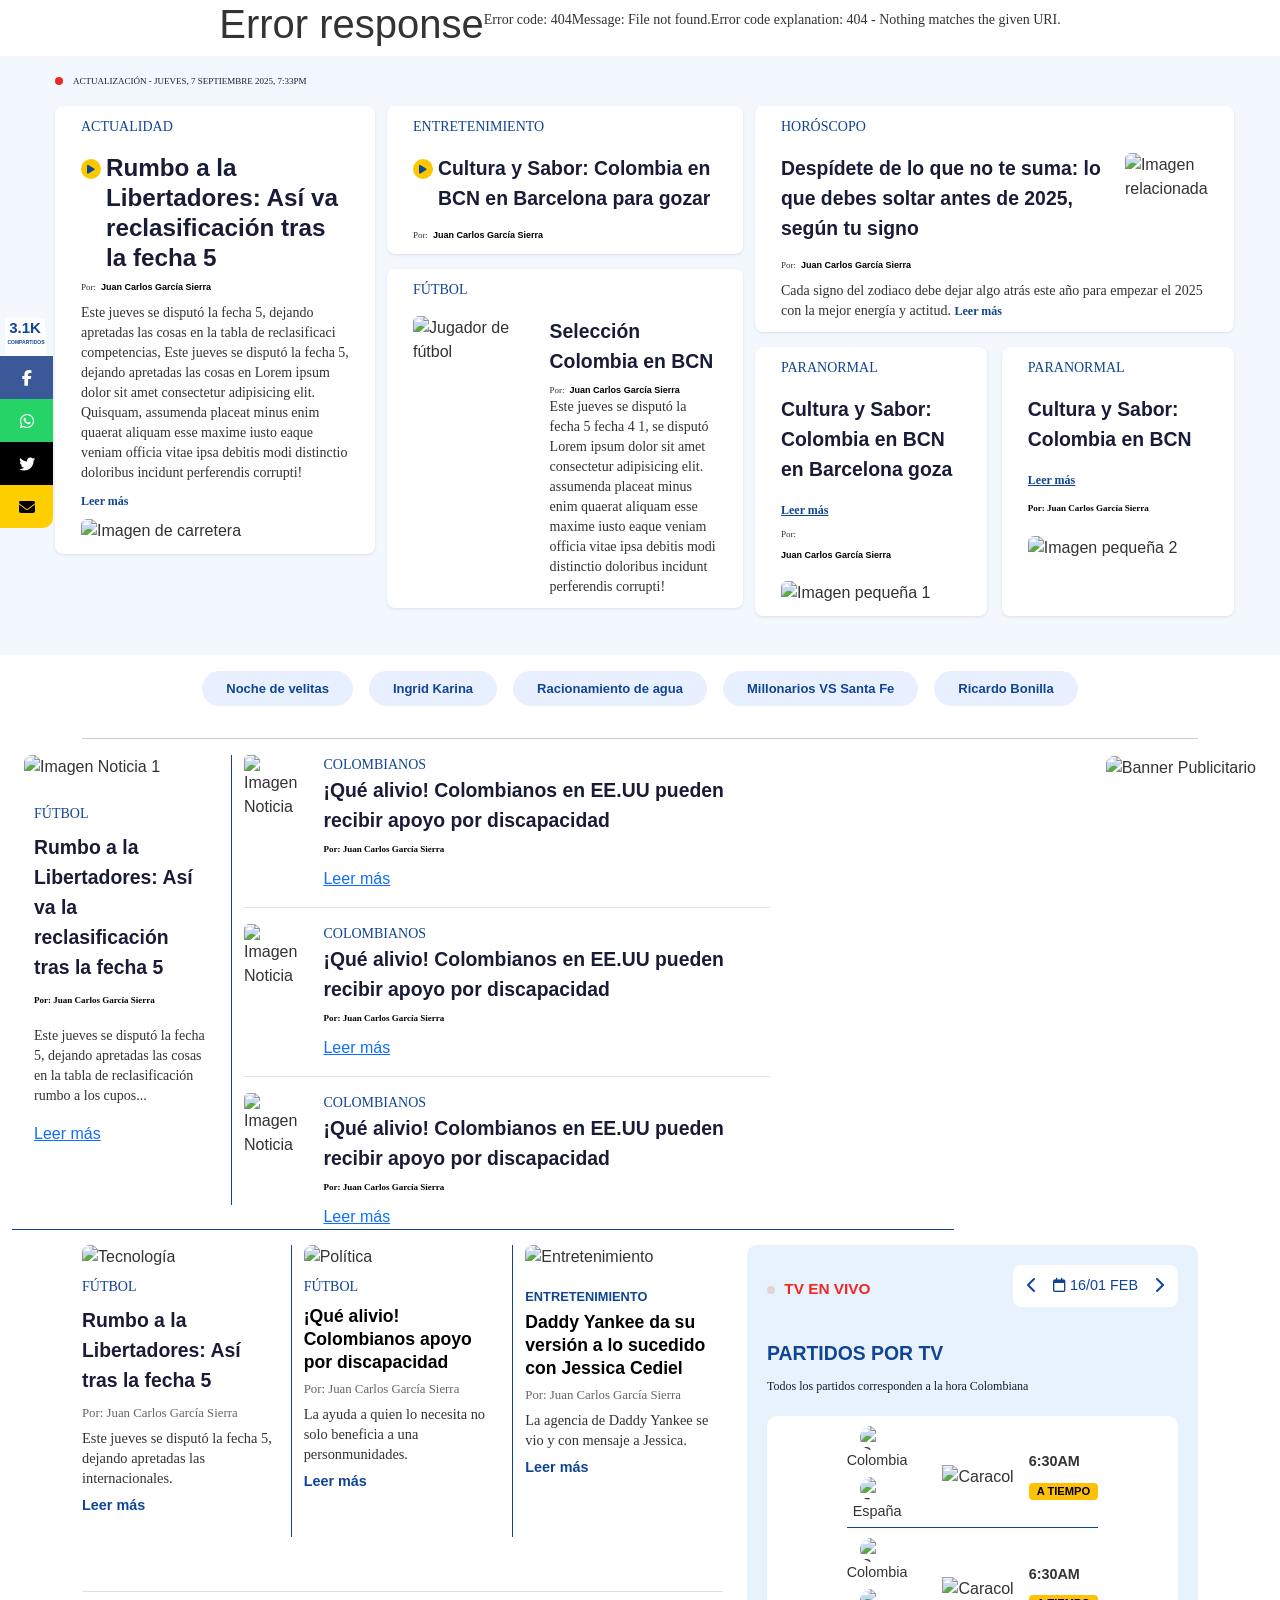
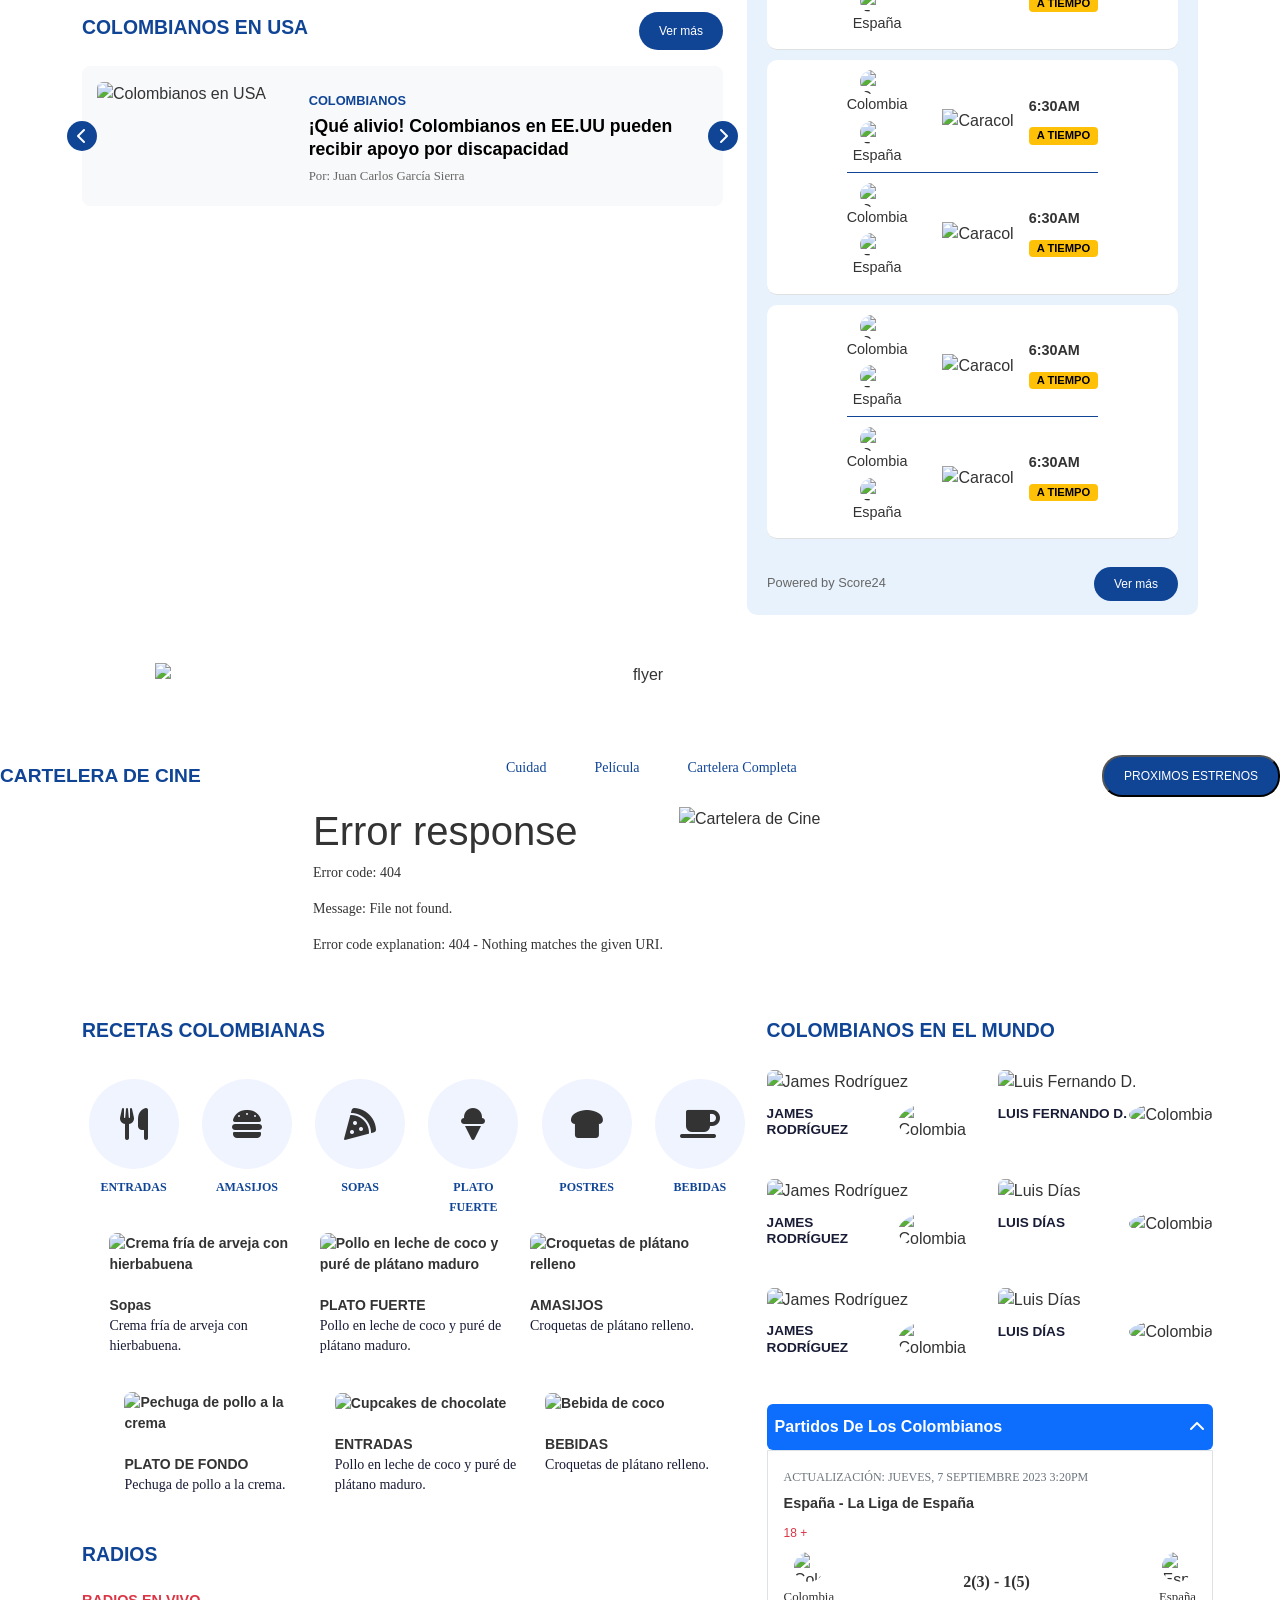
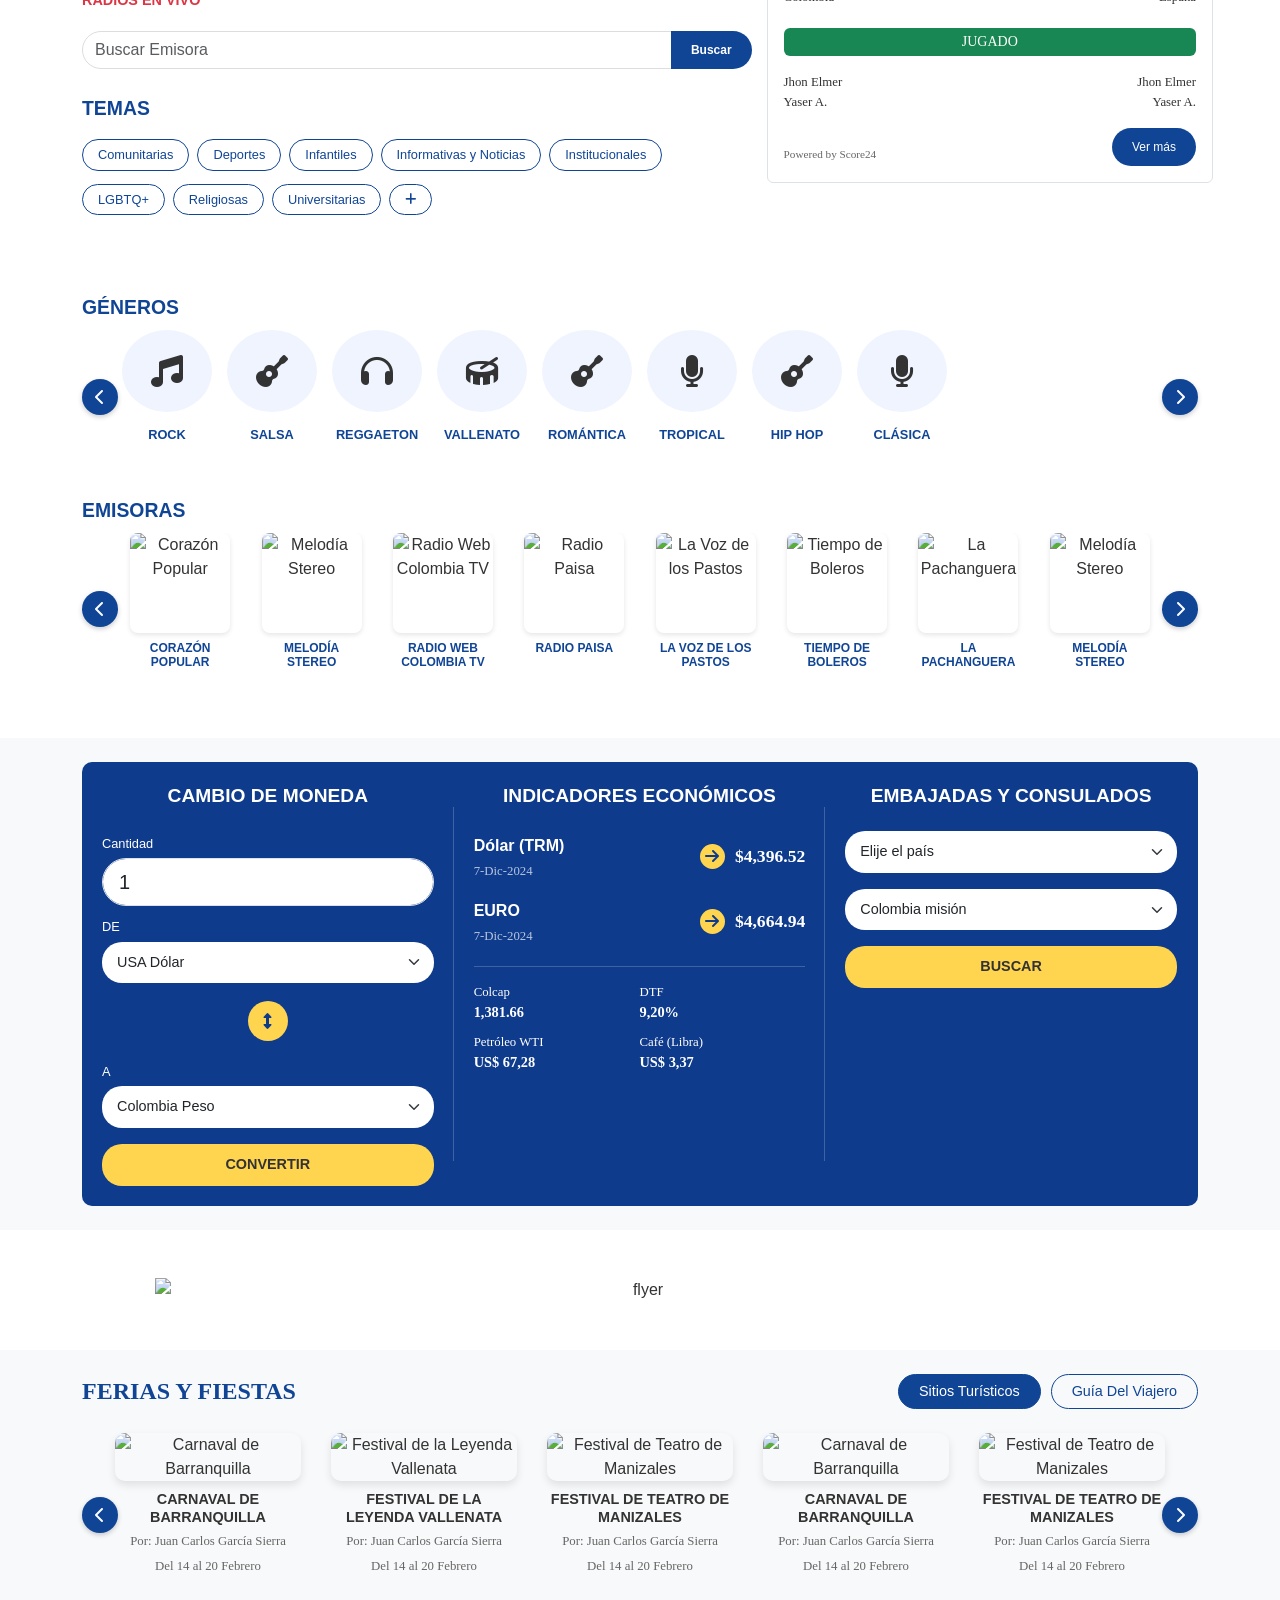
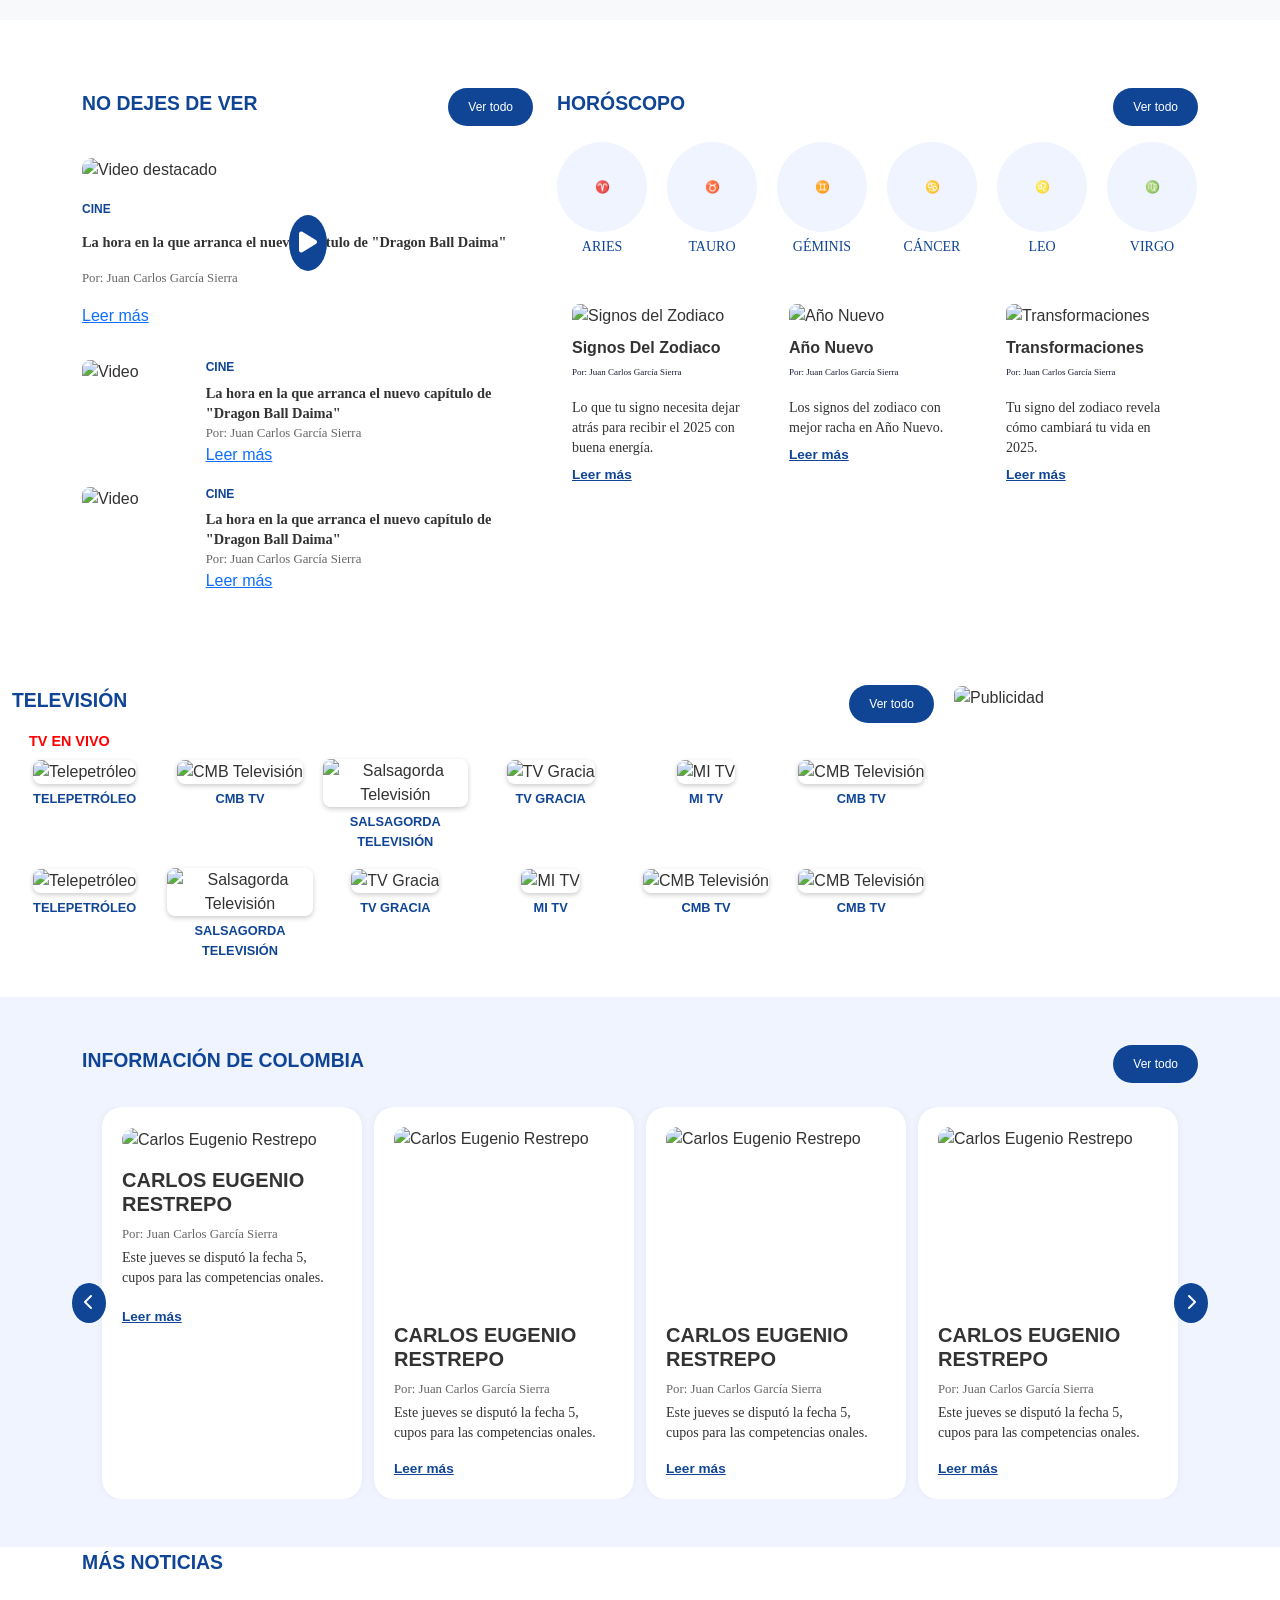
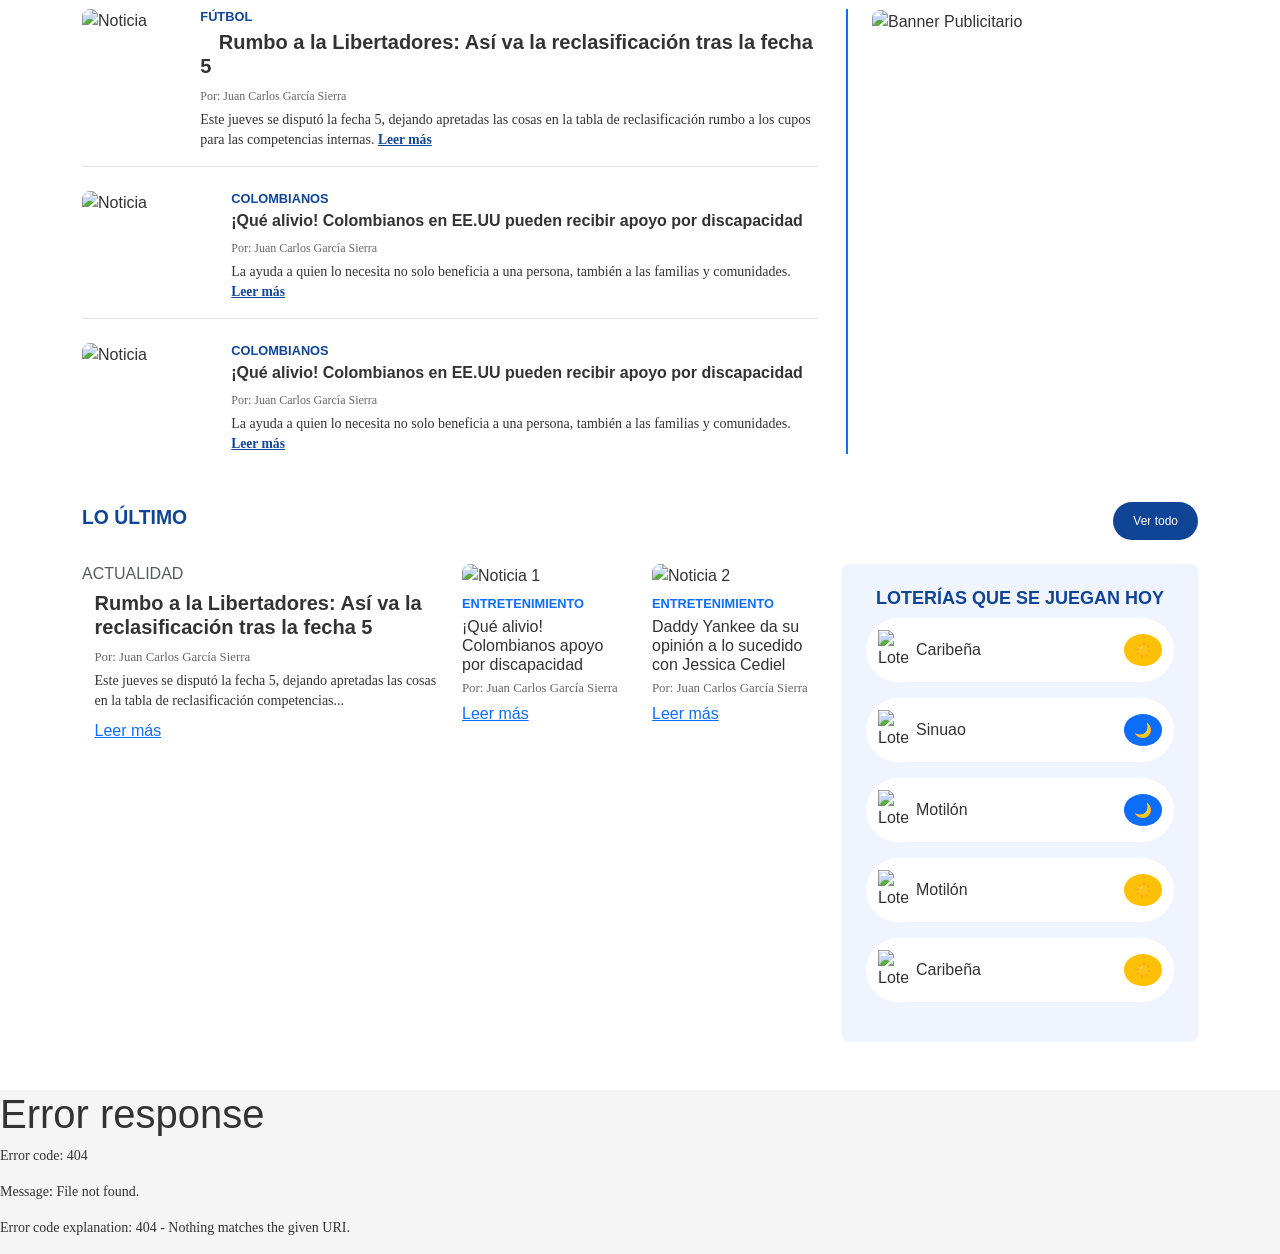
==== commit 9bc09b41: "feat: correciones generales" ====
--- a/proyecto-col/index.html
+++ b/proyecto-col/index.html
@@ -211,7 +211,7 @@
 				</div>
 
 			</section>
-			<div class="col" style="background-color: #f3f8ff">
+			<div class="col bg-white">
 				<div class="sections-container-white container-max-width">
 					<!-- Barra de Botones Solo para Desktop -->
 					<section class="button-bar mt-4">
@@ -240,7 +240,8 @@
 								<div class="row align-items-start container-max-width">
 									<!-- Columna Principal de Noticias -->
 									<div class="col-lg-9">
-										<div class="row" style="border-bottom: 0.5px solid ; margin-bottom: 15px;">
+										<div class="row"
+											style="border-bottom: 0.5px solid #104596 ; margin-bottom: 15px;">
 											<!-- Noticia Principal (Grande) -->
 											<div class="col-lg-5 mb-4 banner-news">
 												<div class="news-banner-card">
@@ -355,7 +356,7 @@
 											<!-- Noticia 1 -->
 											<div class="col-md-4 mb-4" style="border-right: 0.4px solid #104596;">
 												<div class="noticia-card">
-													<img src="/assets/img/section-2-news-2.png" alt="Tecnología"
+													<img src="/assets/img/breaking-news-1.png" alt="Tecnología"
 														class="img-fluid mb-2" />
 													<h2>FÚTBOL</h2>
 													<h3>Rumbo a la Libertadores: Así tras la fecha 5</h3>
@@ -928,83 +929,103 @@
 
 					<!-- Sección de Cartelera de Cine -->
 					<!-- <section class="cartelera-cine-section"> -->
-					<section class="main-section-content container-max-width cartelera-cine-section">
+					<section class="main-section-content cartelera-cine-section">
 
 						<div
 							class="d-flex justify-content-between align-items-center hide-800 w-100 position-relative ">
 							<h2 class="section-title  m-0 p-0">CARTELERA DE CINE</h2>
+							<div
+								class="d-flex flex-row justify-content-end align-items-center gap-5 text-tab d-none d-lg-flex">
+								<p>Cuidad</p>
+								<p>Película</p>
+								<p>Cartelera Completa</p>
+							</div>
+							<div class="d-none d-lg-flex">
+								<button class="btn-azul-blanco">PROXIMOS ESTRENOS</button>
+							</div>
+							<button id="btnAbrirFiltros"
+								class="btn btn-outline-primary align-items-center gap-2 px-4 py-2 rounded-pill btn-filtros d-flex d-lg-none">
+								<i class="fa fa-sliders"></i>
+								<span>Filtros</span>
+							</button>
+
 						</div>
-						<div id="main-slider-cartelera"></div>
+						<div class="d-flex flex-row justify-content-between gap-3 grid-slider">
+							<div class="slider-carte" id="main-slider-cartelera"></div>
+							<img style="min-width: clamp(12.5rem, 10rem + 10vw, 19rem);"
+								class="img-fluid d-none d-lg-flex" src="/assets/img/movie-1.png"
+								alt="Cartelera de Cine" />
+						</div>
 
 					</section>
 
 					<!-- Sección de Recetas Colombianas y Colombianos en el Mundo -->
 					<section class="recetas-colombianos-section py-4">
 						<div class="container">
-							<div class="row">
+							<div class="grupo-recetas-jugadores">
 								<!-- Sección de Recetas Colombianas -->
-								<div class="col-lg-6">
+								<div>
 									<div class="recetas-section mb-4">
 										<h3 class="mb-4" style="color: #104596;">RECETAS COLOMBIANAS</h3>
 
 										<!-- Categorías de Recetas (Desktop y Mobile) -->
 										<div class="categorias-recetas mb-4">
-											<div class="row g-2 text-center">
+											<div class="group-categoria">
 												<!-- Categoría 1 -->
-												<div class="col-2">
+												<div class="categoria-circle">
 													<div class="categoria-item">
 														<div class="categoria-icon">
-															<i class="fas fa-utensils"></i>
+															<i class="fas fa-utensils fa-2x"></i>
 														</div>
 														<h2>ENTRADAS</h2>
 													</div>
 												</div>
 
 												<!-- Categoría 2 -->
-												<div class="col-2">
+												<div class="categoria-circle">
 													<div class="categoria-item">
 														<div class="categoria-icon">
-															<i class="fas fa-hamburger"></i>
+															<i class="fas fa-hamburger fa-2x"></i>
 														</div>
 														<h2>AMASIJOS</h2>
 													</div>
 												</div>
 
 												<!-- Categoría 3 -->
-												<div class="col-2">
+												<div class="categoria-circle">
 													<div class="categoria-item">
 														<div class="categoria-icon">
-															<i class="fas fa-pizza-slice"></i>
+															<i class="fas fa-pizza-slice fa-2x"></i>
 														</div>
 														<h2>SOPAS</h2>
 													</div>
 												</div>
 
 												<!-- Categoría 4 -->
-												<div class="col-2">
+												<div class="categoria-circle">
 													<div class="categoria-item">
 														<div class="categoria-icon">
-															<i class="fas fa-ice-cream"></i>
+															<i class="fas fa-ice-cream fa-2x"></i>
 														</div>
 														<h2>PLATO FUERTE</h2>
 													</div>
 												</div>
 
 												<!-- Categoría 5 -->
-												<div class="col-2">
+												<div class="categoria-circle">
 													<div class="categoria-item">
 														<div class="categoria-icon">
-															<i class="fas fa-bread-slice"></i>
+															<i class="fas fa-bread-slice fa-2x"></i>
 														</div>
 														<h2>POSTRES</h2>
 													</div>
 												</div>
 
 												<!-- Categoría 6 -->
-												<div class="col-2">
+												<div class="categoria-circle">
 													<div class="categoria-item">
 														<div class="categoria-icon">
-															<i class="fas fa-coffee"></i>
+															<i class="fas fa-coffee fa-2x"></i>
 														</div>
 														<h2>BEBIDAS</h2>
 													</div>
@@ -1014,9 +1035,9 @@
 
 										<!-- Recetas (Desktop y Tablet) -->
 										<div class="recetas-grid">
-											<div class="row g-3">
+											<div class="row g-3 justify-content-center">
 												<!-- Receta 1 -->
-												<div class="col-md-4">
+												<div style="width: fit-content;">
 													<article class="receta-card">
 														<div class="receta-img">
 															<img src="/assets/img/dish-1.png"
@@ -1029,7 +1050,7 @@
 												</div>
 
 												<!-- Receta 2 -->
-												<div class="col-md-4">
+												<div style="width: fit-content;">
 													<article class="receta-card">
 														<div class="receta-img">
 															<img src="/assets/img/dish-2.png"
@@ -1044,7 +1065,7 @@
 												</div>
 
 												<!-- Receta 3 -->
-												<div class="col-md-4">
+												<div style="width: fit-content;">
 													<article class="receta-card">
 														<div class="receta-img">
 															<img src="/assets/img/dish-3.png"
@@ -1057,7 +1078,7 @@
 												</div>
 
 												<!-- Receta 4 -->
-												<div class="col-md-4">
+												<div style="width: fit-content;">
 													<article class="receta-card">
 														<div class="receta-img">
 															<img src="/assets/img/dish-2.png"
@@ -1070,7 +1091,7 @@
 												</div>
 
 												<!-- Receta 5 -->
-												<div class="col-md-4">
+												<div style="width: fit-content;">
 													<article class="receta-card">
 														<div class="receta-img">
 															<img src="/assets/img/dish-3.png"
@@ -1084,7 +1105,7 @@
 												</div>
 
 												<!-- Receta 6 -->
-												<div class="col-md-4">
+												<div style="width: fit-content;">
 													<article class="receta-card">
 														<div class="receta-img">
 															<img src="/assets/img/dish-3.png" alt="Bebida de coco"
@@ -1097,7 +1118,7 @@
 											</div>
 										</div>
 
-									
+
 									</div>
 
 									<!-- Sección de Radios (Solo Desktop) -->
@@ -1143,7 +1164,7 @@
 								</div>
 
 								<!-- Sección de Colombianos en el Mundo (Desktop) -->
-								<div class="col-lg-6 d-none d-lg-block">
+								<div class="d-none d-lg-block">
 									<div class="colombianos-section">
 										<h3 class="mb-4" style="color: #104596;">COLOMBIANOS EN EL MUNDO</h3>
 
@@ -1335,10 +1356,9 @@
 
 										<article class="futbolista-mobile-card mb-3">
 											<div class="futbolista-mobile-img">
-												<img src="/assets/img/movie-3.png" alt="James Rodríguez"
+												<img src="/assets/img/news-player.jpg" alt="James Rodríguez"
 													class="img-fluid rounded" />
 											</div>
-											<h4 class="futbolista-mobile-name mt-2">JAMES RODRÍGUEZ</h4>
 										</article>
 
 										<div class="text-center mt-4">
@@ -1351,7 +1371,7 @@
 					</section>
 
 					<!-- Sección de Géneros Musicales y Emisoras de Radio -->
-					<section class="musica-radio-section py-4">
+					<section class="musica-radio-section py-4 ">
 						<div class="container">
 							<!-- Sección de Géneros Musicales -->
 							<div class="generos-section mb-4">
@@ -1365,7 +1385,7 @@
 												<!-- Género 1 -->
 												<div class="genero-item">
 													<div class="genero-icon">
-														<i class="fas fa-music"></i>
+														<i class="fas fa-music fa-2x"></i>
 													</div>
 													<h3 class="genero-name">ROCK</h3>
 												</div>
@@ -1373,15 +1393,15 @@
 												<!-- Género 2 -->
 												<div class="genero-item">
 													<div class="genero-icon">
-														<i class="fas fa-guitar"></i>
-													</div>
-													<h3 class="genero-name">SALSA</h3>
+														<i class="fas fa-guitar fa-2x"></i>
+													</div>
+													<h3 class="genero-name fa-2x">SALSA</h3>
 												</div>
 
 												<!-- Género 3 -->
 												<div class="genero-item">
 													<div class="genero-icon">
-														<i class="fas fa-headphones"></i>
+														<i class="fas fa-headphones fa-2x"></i>
 													</div>
 													<h3 class="genero-name">REGGAETON</h3>
 												</div>
@@ -1389,7 +1409,7 @@
 												<!-- Género 4 -->
 												<div class="genero-item">
 													<div class="genero-icon">
-														<i class="fas fa-drum"></i>
+														<i class="fas fa-drum fa-2x"></i>
 													</div>
 													<h3 class="genero-name">VALLENATO</h3>
 												</div>
@@ -1397,7 +1417,7 @@
 												<!-- Género 5 -->
 												<div class="genero-item">
 													<div class="genero-icon">
-														<i class="fas fa-guitar"></i>
+														<i class="fas fa-guitar fa-2x"></i>
 													</div>
 													<h3 class="genero-name">ROMÁNTICA</h3>
 												</div>
@@ -1405,7 +1425,7 @@
 												<!-- Género 6 -->
 												<div class="genero-item">
 													<div class="genero-icon">
-														<i class="fas fa-microphone"></i>
+														<i class="fas fa-microphone fa-2x"></i>
 													</div>
 													<h3 class="genero-name">TROPICAL</h3>
 												</div>
@@ -1413,7 +1433,7 @@
 												<!-- Género 7 -->
 												<div class="genero-item">
 													<div class="genero-icon">
-														<i class="fas fa-guitar"></i>
+														<i class="fas fa-guitar fa-2x"></i>
 													</div>
 													<h3 class="genero-name">HIP HOP</h3>
 												</div>
@@ -1421,7 +1441,7 @@
 												<!-- Género 8 -->
 												<div class="genero-item">
 													<div class="genero-icon">
-														<i class="fas fa-microphone"></i>
+														<i class="fas fa-microphone fa-2x"></i>
 													</div>
 													<h3 class="genero-name">CLÁSICA</h3>
 												</div>
@@ -1442,90 +1462,90 @@
 								<div class="generos-grid d-block d-md-none">
 									<div class="row g-2">
 										<!-- Género 1 -->
-										<div class="col-4">
+										<div class="col-4 d-flex justify-content-center">
 											<div class="genero-item">
 												<div class="genero-icon">
-													<i class="fas fa-headphones"></i>
+													<i class="fas fa-headphones fa-2x"></i>
 												</div>
 												<h3 class="genero-name">ROCK</h3>
 											</div>
 										</div>
 
 										<!-- Género 2 -->
-										<div class="col-4">
+										<div class="col-4 d-flex justify-content-center">
 											<div class="genero-item">
 												<div class="genero-icon">
-													<i class="fas fa-drum"></i>
+													<i class="fas fa-drum fa-2x"></i>
 												</div>
 												<h3 class="genero-name">SALSA</h3>
 											</div>
 										</div>
 
 										<!-- Género 3 -->
-										<div class="col-4">
+										<div class="col-4 d-flex justify-content-center">
 											<div class="genero-item">
 												<div class="genero-icon">
-													<i class="fas fa-headphones"></i>
+													<i class="fas fa-headphones fa-2x"></i>
 												</div>
 												<h3 class="genero-name">REGGAETON</h3>
 											</div>
 										</div>
 
 										<!-- Género 4 -->
-										<div class="col-4">
+										<div class="col-4 d-flex justify-content-center">
 											<div class="genero-item">
 												<div class="genero-icon">
-													<i class="fas fa-drum"></i>
+													<i class="fas fa-drum fa-2x"></i>
 												</div>
 												<h3 class="genero-name">VALLENATO</h3>
 											</div>
 										</div>
 
 										<!-- Género 5 -->
-										<div class="col-4">
+										<div class="col-4 d-flex justify-content-center">
 											<div class="genero-item">
 												<div class="genero-icon">
-													<i class="fas fa-guitar"></i>
+													<i class="fas fa-guitar fa-2x"></i>
 												</div>
 												<h3 class="genero-name">ROMÁNTICA</h3>
 											</div>
 										</div>
 
 										<!-- Género 6 -->
-										<div class="col-4">
+										<div class="col-4 d-flex justify-content-center">
 											<div class="genero-item">
 												<div class="genero-icon">
-													<i class="fas fa-drum"></i>
+													<i class="fas fa-drum fa-2x"></i>
 												</div>
 												<h3 class="genero-name">TROPICAL</h3>
 											</div>
 										</div>
 
 										<!-- Género 7 -->
-										<div class="col-4">
+										<div class="col-4 d-flex justify-content-center">
 											<div class="genero-item">
 												<div class="genero-icon">
-													<i class="fas fa-headphones"></i>
+													<i class="fas fa-headphones fa-2x"></i>
 												</div>
 												<h3 class="genero-name">HIP HOP</h3>
 											</div>
 										</div>
 
 										<!-- Género 8 -->
-										<div class="col-4">
+										<div class="col-4 d-flex justify-content-center">
 											<div class="genero-item">
 												<div class="genero-icon">
-													<i class="fas fa-guitar"></i>
+													<i class="fas fa-guitar fa-2x"></i>
 												</div>
 												<h3 class="genero-name">CLÁSICA</h3>
 											</div>
 										</div>
 
 										<!-- Botón Ver Más -->
-										<div class="col-4">
+										<div class="col-4 d-flex justify-content-center">
 											<div class="genero-item ver-mas">
 												<div class="genero-icon">
-													<i class="fas fa-plus" aria-hidden="true"></i>
+													<i class="fas fa-plus fa-2x" aria-hidden="true"></i>
 												</div>
 												<h3 class="genero-name">MÁS</h3>
 											</div>
@@ -1547,7 +1567,7 @@
 												<div class="emisora-item">
 													<div class="emisora-logo">
 														<img src="/assets/img/emisora-1.png" alt="Corazón Popular"
-															class="img-fluid" />
+															class="img-emisora" />
 													</div>
 													<h3 class="emisora-name">CORAZÓN POPULAR</h3>
 												</div>
@@ -1556,7 +1576,7 @@
 												<div class="emisora-item">
 													<div class="emisora-logo">
 														<img src="/assets/img/emisora-2.png" alt="Melodía Stereo"
-															class="img-fluid" />
+															class="img-emisora" />
 													</div>
 													<h3 class="emisora-name">MELODÍA STEREO</h3>
 												</div>
@@ -1565,7 +1585,7 @@
 												<div class="emisora-item">
 													<div class="emisora-logo">
 														<img src="/assets/img/emisora-3.png" alt="Radio Web Colombia TV"
-															class="img-fluid" />
+															class="img-emisora" />
 													</div>
 													<h3 class="emisora-name">RADIO WEB COLOMBIA TV</h3>
 												</div>
@@ -1574,7 +1594,7 @@
 												<div class="emisora-item">
 													<div class="emisora-logo">
 														<img src="/assets/img/emisora-4.png" alt="Radio Paisa"
-															class="img-fluid" />
+															class="img-emisora" />
 													</div>
 													<h3 class="emisora-name">RADIO PAISA</h3>
 												</div>
@@ -1583,7 +1603,7 @@
 												<div class="emisora-item">
 													<div class="emisora-logo">
 														<img src="/assets/img/emisora-5.png" alt="La Voz de los Pastos"
-															class="img-fluid" />
+															class="img-emisora" />
 													</div>
 													<h3 class="emisora-name">LA VOZ DE LOS PASTOS</h3>
 												</div>
@@ -1592,7 +1612,7 @@
 												<div class="emisora-item">
 													<div class="emisora-logo">
 														<img src="/assets/img/emisora-6.png" alt="Tiempo de Boleros"
-															class="img-fluid" />
+															class="img-emisora" />
 													</div>
 													<h3 class="emisora-name">TIEMPO DE BOLEROS</h3>
 												</div>
@@ -1601,7 +1621,7 @@
 												<div class="emisora-item">
 													<div class="emisora-logo">
 														<img src="/assets/img/emisora-7.png" alt="La Pachanguera"
-															class="img-fluid" />
+															class="img-emisora" />
 													</div>
 													<h3 class="emisora-name">LA PACHANGUERA</h3>
 												</div>
@@ -1610,7 +1630,7 @@
 												<div class="emisora-item">
 													<div class="emisora-logo">
 														<img src="/assets/img/emisora-8.png" alt="Melodía Stereo"
-															class="img-fluid" />
+															class="img-emisora" />
 													</div>
 													<h3 class="emisora-name">MELODÍA STEREO</h3>
 												</div>
@@ -1628,10 +1648,10 @@
 								</div>
 
 								<!-- Versión Mobile (Grid) -->
-								<div class="emisoras-grid d-block d-md-none">
-									<div class="row g-3">
+								<div class="emisoras-grid d-block d-md-none ">
+									<div class="group-emisora">
 										<!-- Emisora 1 -->
-										<div class="col-6">
+										<div style="width: fit-content;">
 											<div class="emisora-item">
 												<div class="emisora-logo">
 													<img src="/assets/img/emisora-1.png" alt="Corazón Popular"
@@ -1642,7 +1662,7 @@
 										</div>
 
 										<!-- Emisora 2 -->
-										<div class="col-6">
+										<div style="width: fit-content;">
 											<div class="emisora-item">
 												<div class="emisora-logo">
 													<img src="/assets/img/emisora-2.png" alt="Melodía Stereo"
@@ -1653,7 +1673,7 @@
 										</div>
 
 										<!-- Emisora 3 -->
-										<div class="col-6">
+										<div style="width: fit-content;">
 											<div class="emisora-item">
 												<div class="emisora-logo">
 													<img src="/assets/img/emisora-3.png" alt="Radio Web Colombia TV"
@@ -1664,7 +1684,7 @@
 										</div>
 
 										<!-- Emisora 4 -->
-										<div class="col-6">
+										<div style="width: fit-content;">
 											<div class="emisora-item">
 												<div class="emisora-logo">
 													<img src="/assets/img/emisora-4.png" alt="Radio Paisa"
@@ -1675,7 +1695,7 @@
 										</div>
 
 										<!-- Emisora 5 -->
-										<div class="col-6">
+										<div style="width: fit-content;">
 											<div class="emisora-item">
 												<div class="emisora-logo">
 													<img src="/assets/img/emisora-5.png" alt="La Voz de los Pastos"
@@ -1686,7 +1706,7 @@
 										</div>
 
 										<!-- Emisora 6 -->
-										<div class="col-6">
+										<div style="width: fit-content;">
 											<div class="emisora-item">
 												<div class="emisora-logo">
 													<img src="/assets/img/emisora-6.png" alt="Tiempo de Boleros"
@@ -1695,6 +1715,27 @@
 												<h3 class="emisora-name">TIEMPO DE BOLEROS</h3>
 											</div>
 										</div>
+										<!-- Emisora 7 -->
+										<div style="width: fit-content;">
+											<div class="emisora-item">
+												<div class="emisora-logo">
+													<img src="/assets/img/emisora-6.png" alt="Tiempo de Boleros"
+														class="img-fluid" />
+												</div>
+												<h3 class="emisora-name">TIEMPO DE BOLEROS</h3>
+											</div>
+										</div>
+										<!-- Emisora 8 -->
+										<div style="width: fit-content;">
+											<div class="emisora-item">
+												<div class="emisora-logo">
+													<img src="/assets/img/emisora-6.png" alt="Tiempo de Boleros"
+														class="img-fluid" />
+												</div>
+												<h3 class="emisora-name">TIEMPO DE BOLEROS</h3>
+											</div>
+										</div>
+
 									</div>
 
 									<!-- Botón Ver Más -->
@@ -1707,14 +1748,18 @@
 					</section>
 
 					<!-- Sección de Herramientas Financieras y Consulares -->
-					<section class="herramientas-financieras py-4">
+					<section class="herramientas-financieras py-4 ">
 						<div class="container">
 							<div class="herramientas-panel">
-								<div class="row g-0">
+								<div class="row g-0 body-panel">
 									<!-- Cambio de Moneda -->
-									<div class="col-md-4 herramientas-seccion cambio-moneda">
+									<div class="herramientas-seccion cambio-moneda">
 										<div class="herramientas-titulo">CAMBIO DE MONEDA</div>
-
+										<div class="form-group mb-2">
+											<label for="cantidadMoneda" class="form-label">Cantidad</label>
+											<input type="number" class="form-control form-control-lg rounded-pill"
+												id="cantidadMoneda" value="1">
+										</div>
 										<div class="form-group mb-2">
 											<label for="monedaOrigen" class="form-label">DE</label>
 											<select id="monedaOrigen" class="form-select">
@@ -1724,8 +1769,10 @@
 											</select>
 										</div>
 
-										<div class="cambio-icono">
-											<i class="fas fa-exchange-alt" aria-hidden="true"></i>
+										<div class="d-flex align-items-center justify-content-center my-2">
+											<div class="cambio-icono">
+												<i class="fas fa-arrows-alt-v"></i>
+											</div>
 										</div>
 
 										<div class="form-group mb-3">
@@ -1741,7 +1788,7 @@
 									</div>
 
 									<!-- Indicadores Económicos -->
-									<div class="col-md-4 herramientas-seccion indicadores-economicos">
+									<div class="herramientas-seccion indicadores-economicos">
 										<div class="herramientas-titulo">INDICADORES ECONÓMICOS</div>
 
 										<div class="indicador-item">
@@ -1791,7 +1838,7 @@
 									</div>
 
 									<!-- Embajadas y Consulados -->
-									<div class="col-md-4 herramientas-seccion embajadas-consulados">
+									<div class="herramientas-seccion embajadas-consulados">
 										<div class="herramientas-titulo">EMBAJADAS Y CONSULADOS</div>
 
 										<div class="form-group mb-3">
@@ -1817,14 +1864,14 @@
 					</section>
 
 					<!-- Banner Publicitario -->
-					<section class="px-4 py-5">
+					<section class="px-4 py-5 ">
 						<div class="flyer">
 							<img class="flyer" src="/assets/img/flyer-desk.png" alt="flyer" />
 						</div>
 					</section>
 
 					<!-- Sección de Ferias y Fiestas (Optimizada para SEO) -->
-					<section class="ferias-fiestas-section py-4">
+					<section class="ferias-fiestas-section py-4 ">
 						<div class="container">
 							<div class="ferias-header d-flex justify-content-between align-items-center mb-4">
 								<h2 class="ferias-title">FERIAS Y FIESTAS</h2>
@@ -1895,7 +1942,7 @@
 									</div>
 
 									<!-- Festival 5 -->
-									<div class="col-md-3 col-lg-2-4">
+									<div class="col-md-3 col-lg-2-4 d-lg-block d-none">
 										<article class="festival-card">
 											<div class="festival-image">
 												<img src="/assets/img/feria-3.png" alt="Festival de Teatro de Manizales"
@@ -1950,20 +1997,28 @@
 					</section>
 
 					<!-- No dejes de ver y horoscopo -->
-					<section class="section-videos-horoscopo py-5">
+					<section class="section-videos-horoscopo py-5 container-max-width">
 						<div class="container">
 							<div class="row">
 								<!-- No dejes de ver -->
-								<div class="col-lg-5 mb-4">
+								<div class="col-lg-5 mb-4 d-flex flex-column gap-3">
 									<div class="d-flex justify-content-between align-items-center mb-3">
 										<h3 style="color: #104596;">NO DEJES DE VER</h3>
 										<a href="#" class="btn-azul-blanco">Ver todo</a>
 									</div>
 
 									<!-- Video Principal -->
-									<div class="video-feature mb-3 position-relative">
+									<div class="video-feature mb-3 position-relative d-flex flex-column gap-3">
 										<img src="/assets/img/news-1.png" alt="Video destacado" />
 										<span class="video-icon"><i class="fas fa-play"></i></span>
+										<div class="d-flex flex-column gap-3 pt-1">
+											<h6 class="video-category mb-0">CINE</h6>
+											<p class="video-title mb-0">
+												La hora en la que arranca el nuevo capítulo de "Dragon Ball Daima"
+											</p>
+											<p class="author mb-0">Por: Juan Carlos García Sierra</p>
+											<a href="#">Leer más</a>
+										</div>
 									</div>
 
 									<!-- Lista de videos -->
@@ -2005,110 +2060,164 @@
 
 									<!-- Íconos zodiacales -->
 									<div class="zodiac-icons d-flex align-items-center mb-3 overflow-auto desktop-only">
-										<div class="zodiac-icon">
-											♈
+										<div class="group-zodiac">
+											<div class="zodiac-icon">
+												♈
+											</div>
 											<p>ARIES</p>
 										</div>
-										<div class="zodiac-icon">
-											♉
+										<div class="group-zodiac">
+											<div class="zodiac-icon">
+												♉
+											</div>
 											<p>TAURO</p>
 										</div>
-										<div class="zodiac-icon">
-											♊
+										<div class="group-zodiac">
+											<div class="zodiac-icon">
+												♊
+											</div>
 											<p>GÉMINIS</p>
 										</div>
-										<div class="zodiac-icon">
-											♋
+										<div class="group-zodiac">
+											<div class="zodiac-icon">
+												♋
+											</div>
 											<p>CÁNCER</p>
 										</div>
-										<div class="zodiac-icon">
-											♌
+										<div class="group-zodiac">
+											<div class="zodiac-icon">
+												♌
+											</div>
 											<p>LEO</p>
 										</div>
-										<div class="zodiac-icon">
-											♍
+										<div class="group-zodiac">
+											<div class="zodiac-icon">
+												♍
+											</div>
 											<p>VIRGO</p>
 										</div>
-										<div class="zodiac-icon">
-											♎
+										<div class="group-zodiac">
+											<div class="zodiac-icon">
+												♎
+											</div>
 											<p>LIBRA</p>
 										</div>
-										<div class="zodiac-icon">
-											♏
+										<div class="group-zodiac">
+											<div class="zodiac-icon">
+												♏
+											</div>
 											<p>ESCORPIO</p>
 										</div>
-										<div class="zodiac-icon">
-											♐
+										<div class="group-zodiac">
+											<div class="zodiac-icon">
+												♐
+											</div>
 											<p>SAGITARIO</p>
 										</div>
-										<div class="zodiac-icon">
-											♑
+										<div class="group-zodiac">
+											<div class="zodiac-icon">
+												♑
+											</div>
 											<p>CAPRICORNIO</p>
 										</div>
-										<div class="zodiac-icon">
-											♒
+										<div class="group-zodiac">
+											<div class="zodiac-icon">
+												♒
+											</div>
 											<p>ACUARIO</p>
 										</div>
-										<div class="zodiac-icon">
-											♓
+										<div class="group-zodiac">
+											<div class="zodiac-icon">
+												♓
+											</div>
 											<p>PISCIS</p>
 										</div>
 									</div>
 									<div class="zodiac-icons d-flex align-items-center mb-3 overflow-auto mobile-only">
-										<div class="zodiac-icon-mobile">
-											♈
+										<div class="group-zodiac">
+											<div class="zodiac-icon-mobile">
+												♈
+											</div>
 											<p>ARIES</p>
 										</div>
-										<div class="zodiac-icon-mobile">
-											♉
+										<div class="group-zodiac">
+											<div class="zodiac-icon-mobile">
+												♉
+											</div>
 											<p>TAURO</p>
 										</div>
-										<div class="zodiac-icon-mobile">
-											♊
+										<div class="group-zodiac">
+											<div class="zodiac-icon-mobile">
+												♊
+
+											</div>
 											<p>GÉMINIS</p>
 										</div>
-
-										<div class="zodiac-icon-mobile">
-											♋
+										<div class="group-zodiac">
+											<div class="zodiac-icon-mobile">
+												♈
+											</div>
+											<p>ARIES</p>
+										</div>
+										<div class="group-zodiac">
+											<div class="zodiac-icon-mobile">
+												♋
+											</div>
 											<p>CÁNCER</p>
 										</div>
-										<div class="zodiac-icon-mobile">
-											♌
+										<div class="group-zodiac">
+											<div class="zodiac-icon-mobile">
+												♌
+											</div>
 											<p>LEO</p>
 										</div>
-										<div class="zodiac-icon-mobile">
-											♍
+										<div class="group-zodiac">
+											<div class="zodiac-icon-mobile">
+												♍
+											</div>
 											<p>VIRGO</p>
 										</div>
-										<div class="zodiac-icon-mobile">
-											♎
+										<div class="group-zodiac">
+											<div class="zodiac-icon-mobile">
+												♎
+											</div>
 											<p>LIBRA</p>
 										</div>
-										<div class="zodiac-icon-mobile">
-											♏
+										<div class="group-zodiac">
+											<div class="zodiac-icon-mobile">
+												♏
+											</div>
 											<p>ESCORPIO</p>
 										</div>
-										<div class="zodiac-icon-mobile">
-											♐
+										<div class="group-zodiac">
+											<div class="zodiac-icon-mobile">
+												♐
+											</div>
 											<p>SAGITARIO</p>
 										</div>
-										<div class="zodiac-icon-mobile">
-											♑
+										<div class="group-zodiac">
+											<div class="zodiac-icon-mobile">
+												♑
+											</div>
 											<p>CAPRICORNIO</p>
 										</div>
-										<div class="zodiac-icon-mobile">
-											♒
+										<div class="group-zodiac">
+											<div class="zodiac-icon-mobile">
+												♒
+											</div>
 											<p>ACUARIO</p>
 										</div>
-										<div class="zodiac-icon-mobile">
-											♓
+										<div class="group-zodiac">
+											<div class="zodiac-icon-mobile">
+												♓
+											</div>
 											<p>PISCIS</p>
 										</div>
 									</div>
 
 									<!-- Tarjetas horóscopo -->
 									<div class="group-horoscopo">
-										<div class="card card-horoscopo">
+										<div class="card-horoscopo">
 											<img src="/assets/img/flyer-desk.png" alt="Signos del Zodiaco" />
 											<h6>Signos Del Zodiaco</h6>
 											<p class="author">Por: Juan Carlos García Sierra</p>
@@ -2118,14 +2227,14 @@
 											</p>
 											<a href="#">Leer más</a>
 										</div>
-										<div class="card card-horoscopo">
+										<div class="card-horoscopo">
 											<img src="/assets/img/section-2-news-2.png" alt="Año Nuevo" />
 											<h6>Año Nuevo</h6>
 											<p class="author">Por: Juan Carlos García Sierra</p>
 											<p class="mb-1">Los signos del zodiaco con mejor racha en Año Nuevo.</p>
 											<a href="#">Leer más</a>
 										</div>
-										<div class="card card-horoscopo">
+										<div class="card-horoscopo">
 											<img src="/assets/img/section-2-news-1.png" alt="Transformaciones" />
 											<h6>Transformaciones</h6>
 											<p class="author">Por: Juan Carlos García Sierra</p>
@@ -2141,21 +2250,31 @@
 					</section>
 
 					<!-- Sección de TV -->
-					<section class="section-tv container">
-						<div class="row">
-							<!-- Contenido Principal -->
-							<div class="col-lg-9">
-								<div class="d-flex justify-content-between align-items-center">
-									<h3 style="color: #104596;">TELEVISIÓN</h3>
-									<a href="#" class="btn-azul-blanco">Ver todo</a>
-								</div>
-								<p class="live-tag mb-5"><span class="live-dot"></span> TV EN VIVO</p>
+					<section class="section-tv container container-max-width">
+						<div class="w-100">
+							<div class="w-100">
+								<!-- Contenido Principal -->
+								<div class="d-flex flex-row justify-content-between mb-2">
+									<div
+										class="d-flex flex-row flex-lg-column gap-3 w-80 align-lg-items-center justify-content-between">
+										<h3 style="color: #104596; margin: 0;">TELEVISIÓN</h3>
+										<p class="live-tag"><span class="live-dot"></span> TV EN VIVO</p>
+									</div>
+									<div>
+
+										<a href="#" class="btn-azul-blanco d-none d-lg-block">Ver todo</a>
+									</div>
+								</div>
 
 								<!-- Íconos de Televisión -->
-								<div class="tv-icons d-flex flex-wrap desktop-only">
-									<div class="tv-icon">
+								<div class="tv-icons">
+									<div class=" tv-icon">
 										<img src="/assets/icons/channel-1.png" alt="Telepetróleo" />
 										<p>TELEPETRÓLEO</p>
+									</div>
+									<div class="tv-icon">
+										<img src="/assets/icons/channel-2.png" alt="CMB Televisión" />
+										<p>CMB TV</p>
 									</div>
 									<div class="tv-icon">
 										<img src="/assets/icons/channel-2.png" alt="Salsagorda Televisión" />
@@ -2174,44 +2293,55 @@
 										<p>CMB TV</p>
 									</div>
 								</div>
-								<div class="tv-icons d-flex flex-wrap justify-content-center justify-content-md-start">
-									<div class="tv-icon">
-										<img src="/assets/icons/channel-1.png" alt="Telepetróleo" />
-										<p>TELEPETRÓLEO</p>
-									</div>
-									<div class="tv-icon">
-										<img src="/assets/icons/channel-2.png" alt="Salsagorda Televisión" />
-										<p>SALSAGORDA <br />TELEVISIÓN</p>
-									</div>
-									<div class="tv-icon">
-										<img src="/assets/icons/channel-3.png" alt="TV Gracia" />
-										<p>TV GRACIA</p>
-									</div>
-									<div class="tv-icon">
-										<img src="/assets/icons/channel-2.png" alt="CMB Televisión" />
-										<p>CMB TV</p>
-									</div>
-									<div class="tv-icon">
-										<img src="/assets/icons/channel-3.png" alt="Canal 9" />
-										<p>CANAL 9</p>
-									</div>
-								</div>
-							</div>
-
-							<!-- Banner Publicitario -->
-							<div class="col-lg-3 tv-banner">
-								<img src="/assets/img/banner-tv.png" alt="Publicidad" />
+								<div class="d-flex flex-row justify-content-center mb-2 d-lg-none">
+									<a href="#" class="btn-azul-blanco d-block d-lg-block w-30">Ver todo</a>
+								</div>
+							</div>
+
+							<div class="tv-icons d-none d-lg-grid">
+								<div class="tv-icon">
+									<img src="/assets/icons/channel-1.png" alt="Telepetróleo" />
+									<p>TELEPETRÓLEO</p>
+								</div>
+								<div class="tv-icon">
+									<img src="/assets/icons/channel-2.png" alt="Salsagorda Televisión" />
+									<p>SALSAGORDA <br />TELEVISIÓN</p>
+								</div>
+								<div class="tv-icon">
+									<img src="/assets/icons/channel-3.png" alt="TV Gracia" />
+									<p>TV GRACIA</p>
+								</div>
+								<div class="tv-icon">
+									<img src="/assets/icons/channel-4.png" alt="MI TV" />
+									<p>MI TV</p>
+								</div>
+								<div class="tv-icon">
+									<img src="/assets/icons/channel-2.png" alt="CMB Televisión" />
+									<p>CMB TV</p>
+								</div>
+								<div class="tv-icon">
+									<img src="/assets/icons/channel-2.png" alt="CMB Televisión" />
+									<p>CMB TV</p>
+								</div>
 							</div>
 						</div>
+
+
+
+						<!-- Banner Publicitario -->
+						<div class="col-lg-3 tv-banner d-sm-none d-lg-block">
+							<img src="/assets/img/banner-tv.png" alt="Publicidad" />
+						</div>
+
 					</section>
 
 					<!-- Información de Colombia -->
-					<section class="section-info-colombia py-5">
+					<section class="section-info-colombia py-5 container-max-width">
 						<div class="container">
 							<!-- Título y botón -->
 							<div class="d-flex justify-content-between align-items-center mb-4">
 								<h3 style="color: #104596;">INFORMACIÓN DE COLOMBIA</h3>
-								<a href="#" class="btn-azul-blanco">Ver todo</a>
+								<a href="#" class="btn-azul-blanco d-none d-lg-block">Ver todo</a>
 							</div>
 
 							<!-- Carrusel -->
@@ -2259,204 +2389,251 @@
 								<button class="btn-carousel right"><i class="fas fa-chevron-right"></i></button>
 							</div>
 						</div>
+						<div class="d-flex flex-row justify-content-center mb-2 d-lg-none">
+							<a href="#" class="btn-azul-blanco d-block d-lg-block w-30">Ver todo</a>
+						</div>
+
 					</section>
-
-					<!-- Section más noticias -->
-					<section class="section-mas-noticias py-5">
-						<div class="container">
-							<!-- Título y botón -->
-							<div class="d-flex justify-content-between align-items-center mb-4">
-								<h3 style="color: #104596;">MÁS NOTICIAS</h3>
-							</div>
-
-							<div class="row">
-								<!-- Columna de Noticias -->
-								<div class="col-lg-8">
+				</div>
+
+				<!-- Section más noticias -->
+				<section class="section-mas-noticias container-max-width">
+					<div class="container">
+						<!-- Título y botón -->
+						<div class="d-flex justify-content-between align-items-center mb-4">
+							<h3 style="color: #104596;">MÁS NOTICIAS</h3>
+						</div>
+
+						<div class="row">
+							<!-- Columna de Noticias -->
+							<div class="col-lg-8">
+								<!-- Noticia 1 -->
+								<div class="d-flex mb-4 border-bottom pb-3">
+									<img src="/assets/img/news-5.png" alt="Noticia"
+										style="width: 140px; height: 100px; object-fit: cover; border-radius: 8px"
+										class="me-3" />
+									<div>
+										<h6 class="news-category">FÚTBOL</h6>
+										<h5 class="fw-bold">
+											<span class="live-dot mb-1"></span>
+											Rumbo a la Libertadores: Así va la reclasificación tras la fecha 5
+										</h5>
+										<p class="author mb-1">Por: Juan Carlos García Sierra</p>
+										<p class="mb-0">
+											Este jueves se disputó la fecha 5, dejando apretadas las cosas en la
+											tabla
+											de reclasificación rumbo a los cupos para las competencias internas.
+											<a href="#">Leer más</a>
+										</p>
+									</div>
+								</div>
+
+								<!-- Noticia 2 -->
+								<div class="d-flex mb-4 border-bottom pb-3">
+									<img src="/assets/img/section-2-news-3.png" alt="Noticia"
+										style="width: 140px; height: 100px; object-fit: cover; border-radius: 8px"
+										class="me-3" />
+									<div>
+										<h6 class="news-category">COLOMBIANOS</h6>
+										<h6 class="fw-bold">
+											¡Qué alivio! Colombianos en EE.UU pueden recibir apoyo por discapacidad
+										</h6>
+										<p class="author mb-1">Por: Juan Carlos García Sierra</p>
+										<p class="mb-0">
+											La ayuda a quien lo necesita no solo beneficia a una persona, también a
+											las familias y comunidades.
+											<a href="#">Leer más</a>
+										</p>
+									</div>
+								</div>
+
+								<!-- Noticia 3 -->
+								<div class="d-flex">
+									<img src="/assets/img/section-2-news-2.png" alt="Noticia"
+										style="width: 140px; height: 100px; object-fit: cover; border-radius: 8px"
+										class="me-3" />
+									<div>
+										<h6 class="news-category">COLOMBIANOS</h6>
+										<h6 class="fw-bold">
+											¡Qué alivio! Colombianos en EE.UU pueden recibir apoyo por discapacidad
+										</h6>
+										<p class="author mb-1">Por: Juan Carlos García Sierra</p>
+										<p class="mb-0">
+											La ayuda a quien lo necesita no solo beneficia a una persona, también a
+											las familias y comunidades.
+											<a href="#">Leer más</a>
+										</p>
+									</div>
+								</div>
+							</div>
+
+							<!-- Columna del Banner -->
+							<div class="col-lg-3 d-none d-lg-block ps-4 border-start border-primary"
+								style="border-width: 2px !important">
+								<img src="/assets/img/poster-vertical.png" alt="Banner Publicitario"
+									style="width: 100%; border-radius: 8px; object-fit: cover; max-height: 500px" />
+							</div>
+							<div class="d-flex flex-row justify-content-center d-lg-none mt-4">
+								<a href="#" class="btn-azul-blanco">Ver Mas</a>
+
+							</div>
+
+						</div>
+
+					</div>
+				</section>
+
+				<!-- Lo último -->
+				<section class="section-last-news py-5 container-max-width">
+					<div class="container">
+						<div class="d-flex justify-content-between align-items-center mb-4">
+							<h3 style="color: #104596;">LO ÚLTIMO</h3>
+							<a href="#" class="btn-azul-blanco d-none d-lg-block">Ver todo</a>
+						</div>
+						<div class="row">
+							<!-- Columna 1: Noticia destacada -->
+							<div class="col-lg-4 mb-4">
+								<h6 class="text-uppercase text-muted">ACTUALIDAD</h6>
+								<div class="d-flex align-items-start">
+									<span class="me-2 live-dot" style="font-size: 1.2rem"></span>
+									<div>
+										<h5 class="fw-bold">
+											Rumbo a la Libertadores: Así va la reclasificación tras la fecha 5
+										</h5>
+										<p class="author mb-1">Por: Juan Carlos García Sierra</p>
+										<p class="mb-2">
+											Este jueves se disputó la fecha 5, dejando apretadas las cosas en la
+											tabla
+											de reclasificación competencias...
+										</p>
+										<a href="#">Leer más</a>
+									</div>
+								</div>
+							</div>
+
+							<!-- Columna 2: Noticias pequeñas -->
+							<div class="col-lg-4 mb-4">
+								<div class="row g-4">
 									<!-- Noticia 1 -->
-									<div class="d-flex mb-4 border-bottom pb-3">
-										<img src="/assets/img/news-5.png" alt="Noticia"
-											style="width: 140px; height: 100px; object-fit: cover; border-radius: 8px"
-											class="me-3" />
+									<div class="col-6">
 										<div>
-											<h6 class="news-category">FÚTBOL</h6>
-											<h5 class="fw-bold">
-												<span class="live-dot mb-1"></span>
-												Rumbo a la Libertadores: Así va la reclasificación tras la fecha 5
-											</h5>
+											<img src="/assets/img/section-2-news-1.png" alt="Noticia 1"
+												style="width: 100%; height: 90px; object-fit: cover; border-radius: 8px"
+												class="mb-2" />
+											<h6 class="news-category text-primary">ENTRETENIMIENTO</h6>
+											<h6 class="mb-1">¡Qué alivio! Colombianos apoyo por discapacidad</h6>
 											<p class="author mb-1">Por: Juan Carlos García Sierra</p>
-											<p class="mb-0">
-												Este jueves se disputó la fecha 5, dejando apretadas las cosas en la
-												tabla
-												de reclasificación rumbo a los cupos para las competencias internas.
-												<a href="#">Leer más</a>
-											</p>
+											<a href="#">Leer más</a>
 										</div>
 									</div>
 
 									<!-- Noticia 2 -->
-									<div class="d-flex mb-4 border-bottom pb-3">
-										<img src="/assets/img/section-2-news-3.png" alt="Noticia"
-											style="width: 140px; height: 100px; object-fit: cover; border-radius: 8px"
-											class="me-3" />
+									<div class="col-6">
 										<div>
-											<h6 class="news-category">COLOMBIANOS</h6>
-											<h6 class="fw-bold">
-												¡Qué alivio! Colombianos en EE.UU pueden recibir apoyo por discapacidad
+											<img src="/assets/img/section-2-news-2.png" alt="Noticia 2"
+												style="width: 100%; height: 90px; object-fit: cover; border-radius: 8px"
+												class="mb-2" />
+											<h6 class="news-category text-primary">ENTRETENIMIENTO</h6>
+											<h6 class="mb-1">
+												Daddy Yankee da su opinión a lo sucedido con Jessica Cediel
 											</h6>
 											<p class="author mb-1">Por: Juan Carlos García Sierra</p>
-											<p class="mb-0">
-												La ayuda a quien lo necesita no solo beneficia a una persona, también a
-												las familias y comunidades.
-												<a href="#">Leer más</a>
-											</p>
-										</div>
-									</div>
-
-									<!-- Noticia 3 -->
-									<div class="d-flex">
-										<img src="/assets/img/section-2-news-2.png" alt="Noticia"
-											style="width: 140px; height: 100px; object-fit: cover; border-radius: 8px"
-											class="me-3" />
-										<div>
-											<h6 class="news-category">COLOMBIANOS</h6>
-											<h6 class="fw-bold">
-												¡Qué alivio! Colombianos en EE.UU pueden recibir apoyo por discapacidad
-											</h6>
-											<p class="author mb-1">Por: Juan Carlos García Sierra</p>
-											<p class="mb-0">
-												La ayuda a quien lo necesita no solo beneficia a una persona, también a
-												las familias y comunidades.
-												<a href="#">Leer más</a>
-											</p>
-										</div>
-									</div>
-								</div>
-
-								<!-- Columna del Banner -->
-								<div class="col-lg-3 d-none d-lg-block ps-4 border-start border-primary"
-									style="border-width: 2px !important">
-									<img src="/assets/img/poster-vertical.png" alt="Banner Publicitario"
-										style="width: 100%; border-radius: 8px; object-fit: cover; max-height: 500px" />
-								</div>
-								<div class="d-flex flex-row justify-content-center d-lg-none mt-4">
-									<a href="#" class="btn-azul-blanco">Ver Mas</a>
-
-								</div>
-
-							</div>
-
+											<a href="#">Leer más</a>
+										</div>
+									</div>
+									<div class="d-flex flex-row justify-content-center d-block d-lg-none">
+										<a href="#" class="btn-azul-blanco ">Ver todo</a>
+									</div>
+								</div>
+							</div>
+
+							<!-- Columna 3: Loterías -->
+							<div class="col-lg-4">
+								<div class="last-lottery p-4 rounded">
+									<h5 class="fw-bold">LOTERÍAS QUE SE JUEGAN HOY</h5>
+									<ul class="list-unstyled">
+										<div class="d-flex justify-content-center align-items-center d-lg-none"
+											style="height: 100px;">
+											<div class="day-night-switch">
+												<input type="checkbox" id="dayNightSwitch" class="day-night-checkbox" />
+												<label for="dayNightSwitch" class="day-night-label">
+													<span class="switch-slider"></span>
+													<span class="switch-icon sun">
+														<svg width="32" height="32" viewBox="0 0 32 32">
+															<circle cx="16" cy="16" r="9" fill="#FFD93B" />
+															<g stroke="#174a8c" stroke-width="2">
+																<circle cx="16" cy="16" r="9" fill="none" />
+																<line x1="16" y1="2" x2="16" y2="6" />
+																<line x1="16" y1="26" x2="16" y2="30" />
+																<line x1="2" y1="16" x2="6" y2="16" />
+																<line x1="26" y1="16" x2="30" y2="16" />
+																<line x1="6.93" y1="6.93" x2="9.76" y2="9.76" />
+																<line x1="22.24" y1="22.24" x2="25.07" y2="25.07" />
+																<line x1="6.93" y1="25.07" x2="9.76" y2="22.24" />
+																<line x1="22.24" y1="9.76" x2="25.07" y2="6.93" />
+															</g>
+														</svg>
+													</span>
+													<span class="switch-icon moon">
+														<svg width="32" height="32" viewBox="0 0 32 32">
+															<path d="M24 22a10 10 0 0 1-9.95-11.1A10 10 0 1 0 24 22Z"
+																fill="#fff" stroke="#174a8c" stroke-width="2" />
+															<circle cx="25" cy="13" r="1" fill="#174a8c" />
+															<circle cx="27" cy="16" r="1" fill="#174a8c" />
+															<circle cx="23" cy="16" r="1" fill="#174a8c" />
+														</svg>
+													</span>
+												</label>
+											</div>
+										</div>
+
+										<li class="d-flex justify-content-between align-items-center mb-3 card-loteria">
+											<div class="d-flex align-items-center gap-2">
+												<img src="/assets/icons/channel-1.png" width="30" alt="Lotería" />
+												<span>Caribeña</span>
+											</div>
+											<span class="badge bg-warning text-dark d-none d-lg-block">☀️</span>
+											<span class="text-hora d-block d-lg-none">9:30 AM</span>
+										</li>
+										<li class="d-flex justify-content-between align-items-center mb-3 card-loteria">
+											<div class="d-flex align-items-center gap-2">
+												<img src="/assets/icons/channel-2.png" width="30" alt="Lotería" />
+												<span>Sinuao</span>
+											</div>
+											<span class="badge bg-primary text-dark d-none d-lg-block">🌙</span>
+											<span class="text-hora d-block d-lg-none">10:00 AM</span>
+										</li>
+										<li class="d-flex justify-content-between align-items-center mb-3 card-loteria">
+											<div class="d-flex align-items-center gap-2">
+												<img src="/assets/icons/channel-3.png" width="30" alt="Lotería" />
+												<span>Motilón</span>
+											</div>
+											<span class="badge bg-primary text-dark d-none d-lg-block">🌙</span>
+											<span class="text-hora d-block d-lg-none">11:30 AM</span>
+										</li>
+										<li class="d-flex justify-content-between align-items-center mb-3 card-loteria">
+											<div class="d-flex align-items-center gap-2">
+												<img src="/assets/icons/channel-3.png" width="30" alt="Lotería" />
+												<span>Motilón</span>
+											</div>
+											<span class="badge bg-warning text-dark d-none d-lg-block">☀️</span>
+											<span class="text-hora d-block d-lg-none">3:00 PM</span>
+										</li>
+										<li class="d-flex justify-content-between align-items-center card-loteria">
+											<div class="d-flex align-items-center gap-2">
+												<img src="/assets/icons/channel-1.png" width="30" alt="Lotería" />
+												<span>Caribeña</span>
+											</div>
+											<span class="badge bg-warning text-dark d-none d-lg-block">☀️</span>
+											<span class="text-hora d-block d-lg-none">5:00 PM</span>
+										</li>
+									</ul>
+								</div>
+							</div>
 						</div>
-					</section>
-
-					<!-- Lo último -->
-					<section class="section-last-news py-5">
-						<div class="container">
-							<div class="d-flex justify-content-between align-items-center mb-4">
-								<h3 style="color: #104596;">LO ÚLTIMO</h3>
-								<a href="#" class="btn-azul-blanco">Ver todo</a>
-							</div>
-
-							<div class="row">
-								<!-- Columna 1: Noticia destacada -->
-								<div class="col-lg-4 mb-4">
-									<h6 class="text-uppercase text-muted">ACTUALIDAD</h6>
-									<div class="d-flex align-items-start">
-										<span class="me-2 live-dot" style="font-size: 1.2rem"></span>
-										<div>
-											<h5 class="fw-bold">
-												Rumbo a la Libertadores: Así va la reclasificación tras la fecha 5
-											</h5>
-											<p class="author mb-1">Por: Juan Carlos García Sierra</p>
-											<p class="mb-2">
-												Este jueves se disputó la fecha 5, dejando apretadas las cosas en la
-												tabla
-												de reclasificación competencias...
-											</p>
-											<a href="#">Leer más</a>
-										</div>
-									</div>
-								</div>
-
-								<!-- Columna 2: Noticias pequeñas -->
-								<div class="col-lg-4 mb-4">
-									<div class="row g-4">
-										<!-- Noticia 1 -->
-										<div class="col-6">
-											<div>
-												<img src="/assets/img/section-2-news-1.png" alt="Noticia 1"
-													style="width: 100%; height: 90px; object-fit: cover; border-radius: 8px"
-													class="mb-2" />
-												<h6 class="news-category text-primary">ENTRETENIMIENTO</h6>
-												<h6 class="mb-1">¡Qué alivio! Colombianos apoyo por discapacidad</h6>
-												<p class="author mb-1">Por: Juan Carlos García Sierra</p>
-												<a href="#">Leer más</a>
-											</div>
-										</div>
-
-										<!-- Noticia 2 -->
-										<div class="col-6">
-											<div>
-												<img src="/assets/img/section-2-news-2.png" alt="Noticia 2"
-													style="width: 100%; height: 90px; object-fit: cover; border-radius: 8px"
-													class="mb-2" />
-												<h6 class="news-category text-primary">ENTRETENIMIENTO</h6>
-												<h6 class="mb-1">
-													Daddy Yankee da su opinión a lo sucedido con Jessica Cediel
-												</h6>
-												<p class="author mb-1">Por: Juan Carlos García Sierra</p>
-												<a href="#">Leer más</a>
-											</div>
-										</div>
-									</div>
-								</div>
-
-								<!-- Columna 3: Loterías -->
-								<div class="col-lg-4">
-									<div class="last-lottery p-4 rounded">
-										<h5 class="fw-bold mb-4">LOTERÍAS QUE SE JUEGAN HOY</h5>
-										<ul class="list-unstyled">
-											<li class="d-flex justify-content-between align-items-center mb-3">
-												<div class="d-flex align-items-center gap-2">
-													<img src="/assets/icons/channel-1.png" width="30" alt="Lotería" />
-													<span>Caribeña</span>
-												</div>
-												<span class="badge bg-warning text-dark">☀️</span>
-											</li>
-											<li class="d-flex justify-content-between align-items-center mb-3">
-												<div class="d-flex align-items-center gap-2">
-													<img src="/assets/icons/channel-2.png" width="30" alt="Lotería" />
-													<span>Sinuao</span>
-												</div>
-												<span class="badge bg-primary">🌙</span>
-											</li>
-											<li class="d-flex justify-content-between align-items-center mb-3">
-												<div class="d-flex align-items-center gap-2">
-													<img src="/assets/icons/channel-3.png" width="30" alt="Lotería" />
-													<span>Motilón</span>
-												</div>
-												<span class="badge bg-primary">🌙</span>
-											</li>
-											<li class="d-flex justify-content-between align-items-center mb-3">
-												<div class="d-flex align-items-center gap-2">
-													<img src="/assets/icons/channel-3.png" width="30" alt="Lotería" />
-													<span>Motilón</span>
-												</div>
-												<span class="badge bg-primary">🌙</span>
-											</li>
-											<li class="d-flex justify-content-between align-items-center">
-												<div class="d-flex align-items-center gap-2">
-													<img src="/assets/icons/channel-1.png" width="30" alt="Lotería" />
-													<span>Caribeña</span>
-												</div>
-												<span class="badge bg-primary">🌙</span>
-											</li>
-										</ul>
-									</div>
-								</div>
-							</div>
-						</div>
-					</section>
-				</div>
+
+					</div>
+				</section>
 			</div>
 		</div>
 	</main>
@@ -2467,6 +2644,7 @@
 	<script src="./static/loadComponents.js"></script>
 	<script src="./static/main.js"></script>
 	<script src="/cine/static/slider-estreno.js"></script>
+
 
 	<script>
 		// Carrusel de Información de Colombia
--- a/proyecto-col/styles/style.css
+++ b/proyecto-col/styles/style.css
@@ -97,6 +97,7 @@
   font-family: Verdana;
   line-height: 20px;
   letter-spacing: 0%;
+  gap: 5px;
   text-transform: uppercase;
 }
 
@@ -547,11 +548,16 @@
   margin: 0 auto;
 }
 
+.body-panel{
+  display: flex;
+  flex-direction: row;
+}
 
 .btn-azul-blanco {
   color: #FFFFFF !important;
   background-color: #104596;
   padding: 10px 20px;
+  font-size: 12px;
   border-radius: 20px;
   text-decoration: none;
   max-width: 250px;
@@ -578,8 +584,9 @@
 }
 
 .banner-news {
-  border-right: 0.5px solid;
+  border-right: 0.5px solid #104596;
   max-width: 220px;
+
 }
 
 .card-notice {
@@ -638,8 +645,24 @@
 
 /* Responsividad */
 @media (max-width: 991px) {
+  .grupo-recetas-jugadores{
+    display: flex !important;
+    flex-direction: column !important;
+    gap: 15px;
+  }
+  .body-panel {
+    flex-direction: column;
+  }
   .news-banner-ad {
     display: none;
+  }
+  .video-feature{
+    padding-bottom: 10px;
+    border-bottom: 0.4px solid #104596;
+  }
+  .group-notice{
+    padding-bottom: 10px;
+    border-bottom: 0.4px solid #104596;
   }
 }
 
@@ -676,14 +699,17 @@
   color: red;
   font-weight: bold;
   font-size: 0.9rem;
+  margin-bottom: 0;
   font-family: Verdana, Geneva, Tahoma, sans-serif;
 }
 
-.section-tv .tv-icons {
-  display: flex;
-  flex-wrap: wrap;
-  gap: 25px;
-}
+.section-tv{
+  display: flex;
+  flex-direction: row;
+  gap: 20px;
+  justify-content: space-between;
+}
+
 
 .tv-icon {
   text-align: center;
@@ -747,9 +773,25 @@
 /* Section lo último */
 .section-last-news {
   background-color: #ffffff;
-  padding: 40px 20px;
-  margin-top: 20px;
-}
+}
+
+.text-tab{
+  color: #104596;
+}
+.carousel-container{
+  width: 100% !important;
+}
+
+.slider-carte{
+  display: grid;
+  grid-template-columns: 1fr
+}
+
+.grid-slider{
+  display: grid;
+  grid-template-columns: 1fr
+}
+
 
 .section-title {
   font-family: "Verdana", sans-serif;
@@ -763,9 +805,23 @@
   border-radius: 8px;
 }
 
+.text-hora{
+  color: #104596;
+  font-size: 13px;
+}
+
+.card-loteria{
+  display: flex;
+  flex-direction: row;
+  padding: 12px;
+  background-color: #fff;
+  border-radius: 40px;
+}
+
 .last-lottery h5 {
   color: #104596;
-  font-size: 1rem;
+  font-size:18px;
+  text-align: center;
 }
 
 .author {
@@ -781,8 +837,6 @@
 
 .section-mas-noticias {
   background-color: #ffffff;
-  padding: 40px 20px;
-  margin-top: 20px;
   display: flex;
   flex-direction: column;
   gap: 20px;
@@ -827,6 +881,12 @@
     margin-right: auto;
     text-align: center;
   }
+  .slider-carte{
+    min-width: none;
+    max-width: clamp(18.75rem, -4.412rem + 88.235vw, 75rem);
+    
+  }
+
 
   .section-mas-noticias .border-start {
     border: none !important;
@@ -863,6 +923,9 @@
   background-color: #F0F4FF;
   padding: 40px 20px;
   margin-top: 20px;
+  display: flex;
+  flex-direction: column;
+  gap: 20px;
 }
 
 .section-info-colombia .section-title {
@@ -1004,8 +1067,8 @@
 
 .section-videos-horoscopo {
   background-color: #fff;
-  padding: 40px 20px;
   margin-top: 20px;
+  
 }
 
 .section-videos-horoscopo .section-title {
@@ -1038,8 +1101,8 @@
 }
 
 .thumb-video {
-  width: 80px;
-  height: 60px;
+  width: 150px;
+  height: 100px;
   object-fit: cover;
   border-radius: 8px;
 }
@@ -1069,16 +1132,22 @@
   /* Chrome, Safari, Opera */
 }
 
+.group-zodiac{
+  display: flex;
+  flex-direction: column;
+  color: #104596;
+  font-size: 12px;
+  align-items: center;
+  gap: 5px;
+}
+
 .zodiac-icon {
   background-color: #f0f4ff;
-  color: #104596;
   text-align: center;
-  font-size: 1.5rem;
   padding: 10px;
-  width: 60px;
-  height: 60px;
+  width: 90px;
+  height: 90px;
   border-radius: 50%;
-  flex-shrink: 0;
   display: flex;
   flex-direction: column;
   justify-content: center;
@@ -1086,21 +1155,17 @@
 }
 
 .zodiac-icon p {
-  font-size: 0.7rem;
   margin: 0;
 }
 
 .card-horoscopo {
   padding: 15px;
-  border-radius: 10px;
-  max-width: clamp(9.375rem, 8.173rem + 4.808vw, 12.5rem);
-  box-shadow: 0 0 6px rgba(0, 0, 0, 0.05);
   height: 100%;
 }
 
 .group-horoscopo{
-  display: flex;
-  flex-wrap: wrap;
+  display: grid;
+  grid-template-columns: 1fr 1fr 1fr;
   gap: 10px;
 }
 
@@ -1119,8 +1184,8 @@
 }
 
 .card-horoscopo .author {
-  font-size: 0.75rem;
-  color: gray;
+  font-size: 9px;
+  color: #191C36;
 }
 
 .card-horoscopo a {
@@ -1137,6 +1202,7 @@
 
 /* Responsive */
 @media (max-width: 768px) {
+  
   .video-feature img {
     height: auto;
   }
@@ -1146,7 +1212,7 @@
 
   .zodiac-icons {
     flex-wrap: nowrap;
-    max-width: clamp(18.75rem, 6.731rem + 48.077vw, 50rem)
+    max-width: clamp(15.625rem, -9.615rem + 100.962vw, 81.25rem)
   }
 
   .zodiac-icon {
@@ -1827,10 +1893,7 @@
   }
 }
 
-.tv-en-vivo {
-  color: #ee2924;
-  font-weight: bold;
-}
+
 
 .badge.a-tiempo {
   background-color: #ffc107;
@@ -2006,11 +2069,6 @@
     height: 100%;
   }
 
-  .tv-en-vivo {
-    font-size: 0.9rem;
-    margin-bottom: 10px;
-  }
-
   .live-dot {
     width: 8px;
     height: 8px;
@@ -2072,17 +2130,6 @@
     gap: 35px;
   }
 
-  
-
-  .btn-azul-blanco {
-    color: #FFFFFF !important;
-    background-color: #104596;
-    padding: 10px 20px;
-    border-radius: 20px;
-    text-decoration: none;
-  }
-
-
   .partido-item:last-child {
     padding-top: 10px;
     border-top: 0.25px solid #104596;
@@ -2233,9 +2280,8 @@
   }
 
   .tv-en-vivo {
-    font-size: 0.8rem;
     margin-bottom: 5px;
-    text-align: center;
+    text-align: end;
   }
 
   .live-dot {
@@ -2783,10 +2829,41 @@
   color: #333;
 }
 
+.group-categoria{
+  display: grid;
+  grid-template-columns: repeat(6, 1fr);
+  justify-items: center;
+  gap: 10px;
+}
+
+.group-emisora{
+  display: grid;
+  grid-template-columns: repeat(6, 1fr);
+  justify-items: center;
+  gap: 10px;
+}
+
+.tv-icons{
+  display: grid;
+  grid-template-columns: repeat(6, 1fr);
+  justify-items: center;
+  gap: 10px;
+}
+
 /* Media queries para ajustes adicionales */
 @media (max-width: 992px) {
   .col-lg-2-4 {
     width: 25%;
+  }
+  .group-categoria{
+    display: grid;
+    grid-template-columns: repeat(3, 1fr);
+  }
+  .group-emisora{
+    grid-template-columns: repeat(3, 1fr);
+  }
+  .tv-icons{
+    grid-template-columns: repeat(3, 1fr);
   }
 }
 
@@ -3011,11 +3088,32 @@
   color: #333;
 }
 
+.herramientas-seccion {
+  padding: 20px;
+  width: 33.3%;
+  position: relative;
+}
+
+.ferias-header{
+  flex-direction: row;
+  gap: 20px;
+}
+
 /* Media queries para ajustes adicionales */
 @media (max-width: 992px) {
   .col-lg-2-4 {
     width: 25%;
   }
+  .ferias-header{
+    flex-direction: column;
+  }
+  .herramientas-seccion {
+    width: 100%;
+  }
+  .group-horoscopo{
+    grid-template-columns: 1fr 1fr;
+  }
+  
 }
 
 @media (max-width: 768px) {
@@ -3056,10 +3154,6 @@
   overflow: hidden;
 }
 
-.herramientas-seccion {
-  padding: 20px;
-  position: relative;
-}
 
 /* Separadores verticales para desktop */
 @media (min-width: 768px) {
@@ -3198,6 +3292,13 @@
   margin-bottom: 15px;
 }
 
+.recetas-section{
+  display: flex;
+  flex-direction: column;
+  gap: 10px;
+  
+}
+
 /* Estilos responsive */
 @media (max-width: 767.98px) {
   .herramientas-seccion {
@@ -3320,12 +3421,14 @@
   flex-direction: column;
   align-items: center;
   text-align: center;
+  max-width: 90px;
+  height: 120px;
   margin-bottom: 15px;
 }
 
 .genero-icon {
-  width: 70px;
-  height: 70px;
+  width: 90px;
+  height: 90px;
   background-color: #f0f4ff;
   border-radius: 50%;
   display: flex;
@@ -3359,6 +3462,7 @@
 /* Estilos para Emisoras de Radio */
 .emisora-item {
   display: flex;
+  width: clamp(6.25rem, 5.769rem + 1.923vw, 7.5rem);
   flex-direction: column;
   align-items: center;
   text-align: center;
@@ -3366,8 +3470,10 @@
 }
 
 .emisora-logo {
-  width: 100px;
-  height: 100px;
+  max-width: 100px;
+  min-width: 100px;
+  min-height: 100px;
+  max-height: 100px;
   overflow: hidden;
   border-radius: 8px;
   margin-bottom: 8px;
@@ -3406,22 +3512,18 @@
   color: white;
 }
 
+.img-emisora{
+  max-width: 100px;
+  max-height: 100px;
+}
+
 /* Estilos para versión móvil */
 @media (max-width: 767.98px) {
+
 
   .generos-grid,
   .emisoras-grid {
     margin-bottom: 30px;
-  }
-
-  .genero-icon {
-    width: 60px;
-    height: 60px;
-  }
-
-  .genero-icon img {
-    width: 30px;
-    height: 30px;
   }
 
   .genero-name {
@@ -3447,13 +3549,8 @@
   }
 
   .genero-icon {
-    width: 50px;
-    height: 50px;
-  }
-
-  .genero-icon img {
-    width: 25px;
-    height: 25px;
+    width: 90px;
+    height: 90px;
   }
 
   .genero-name {
@@ -3503,8 +3600,8 @@
 }
 
 .categoria-icon {
-  width: 60px;
-  height: 60px;
+  width: 90px;
+  height: 90px;
   background-color: #f0f4ff;
   border-radius: 50%;
   display: flex;
@@ -3525,9 +3622,15 @@
   margin: 0;
 }
 
+.categoria-circle{
+  max-width: 90px;
+  max-height: 120px;
+}
+
 /* Estilos para las recetas (Desktop) */
 .receta-card {
   margin-bottom: 20px;
+  max-width: clamp(10.625rem, 9.286rem + 3.571vw, 12.5rem);
 }
 
 .receta-card div {
@@ -3538,7 +3641,7 @@
 .receta-img {
   border-radius: 8px;
   overflow: hidden;
-  margin-bottom: 10px;
+  margin-bottom: 20px;
 }
 
 .receta-img img {
@@ -3556,8 +3659,14 @@
 
 .receta-desc {
   font-size: 14px;
-  color: #666;
+  color: #191C36;
   margin: 0;
+}
+
+.grupo-recetas-jugadores{
+  display: grid;
+  grid-template-columns: 60% 40%;
+  gap: 15px;
 }
 
 .colombiano-info h4 {
@@ -3767,11 +3876,17 @@
     font-size: 0.65rem;
 }
 } */
+
+
+
+
 @media (max-width: 767.98px) {
   .section-title {
     font-size: 1rem;
   }
 
+
+
   .receta-mobile-title {
     font-size: 0.8rem;
   }
@@ -3792,8 +3907,8 @@
 
 @media (max-width: 576px) {
   .categoria-icon {
-    width: 45px;
-    height: 45px;
+    width: 90px;
+    height: 90px;
   }
 
   .categoria-icon img {
@@ -3812,4 +3927,79 @@
   .receta-mobile-desc {
     font-size: 0.65rem;
   }
+}
+
+/* switch día/noche */
+.day-night-switch {
+  position: relative;
+  width: 140px;
+  height: 56px;
+  display: flex;
+  align-items: center;
+}
+.day-night-checkbox {
+  opacity: 0;
+  width: 140px;
+  height: 56px;
+  position: absolute;
+  left: 0;
+  top: 0;
+  z-index: 2;
+  margin: 0;
+  cursor: pointer;
+}
+.day-night-label {
+  display: flex;
+  align-items: center;
+  justify-content: space-between;
+  width: 140px;
+  height: 56px;
+  background: #f3f8ff;
+  border: 2px solid #174a8c;
+  border-radius: 999px;
+  position: relative;
+  padding: 0 18px;
+  transition: background 0.3s;
+  box-sizing: border-box;
+  cursor: pointer;
+}
+.switch-slider {
+  position: absolute;
+  top: 6px;
+  left: 8px;
+  width: 44px;
+  height: 44px;
+  background: #FFD93B;
+  border-radius: 50%;
+  box-shadow: 0 2px 8px #0001;
+  transition: left 0.3s, background 0.3s;
+  z-index: 1;
+}
+.day-night-checkbox:checked + .day-night-label {
+  background: #174a8c;
+}
+.day-night-checkbox:checked + .day-night-label .switch-slider {
+  left: 88px;
+  background: #174a8c;
+}
+.switch-icon {
+  z-index: 2;
+  display: flex;
+  align-items: center;
+  transition: color 0.3s;
+}
+.switch-icon.sun svg {
+  filter: drop-shadow(0 0 2px #174a8c);
+}
+.day-night-checkbox:checked + .day-night-label .switch-icon.sun svg {
+  opacity: 0.7;
+}
+.day-night-checkbox:checked + .day-night-label .switch-icon.moon svg {
+  opacity: 1;
+}
+.switch-icon.moon svg {
+  opacity: 0.7;
+}
+.day-night-checkbox:checked + .day-night-label .switch-icon.moon svg {
+  opacity: 1;
 }
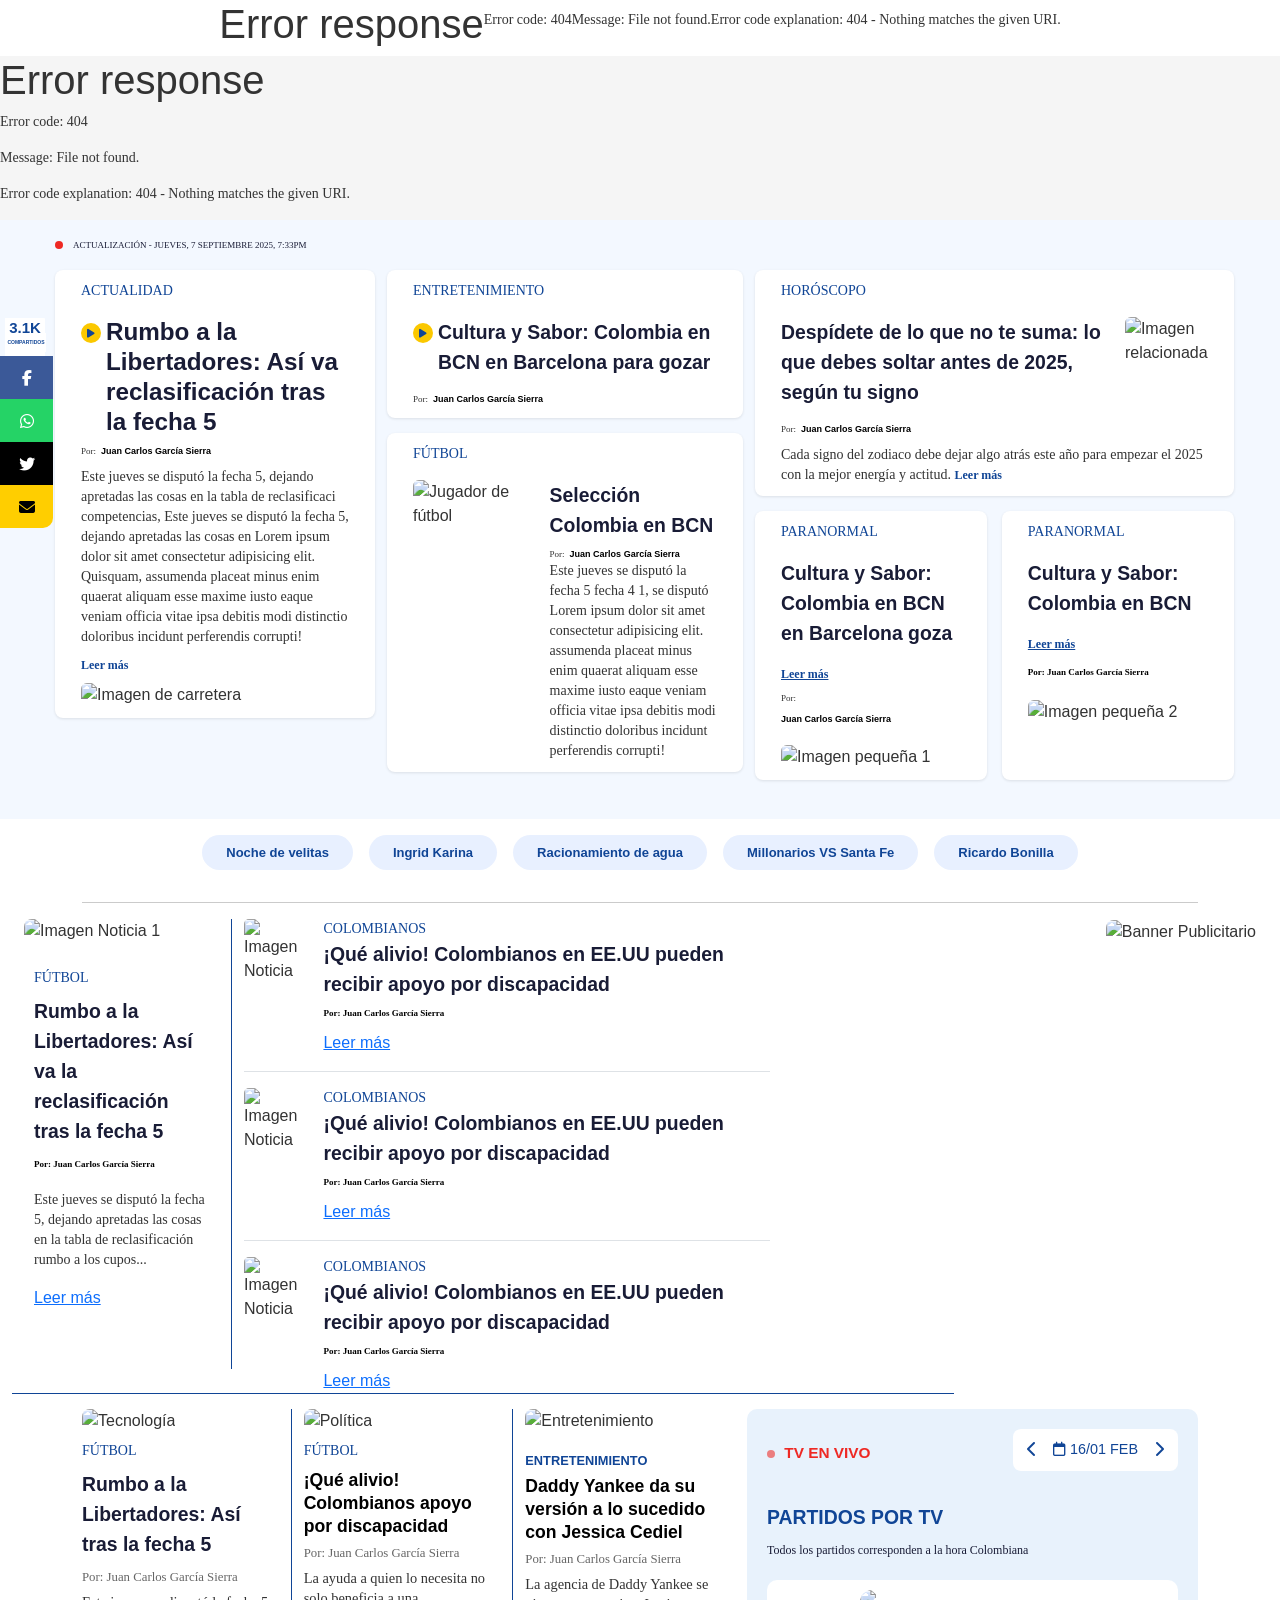
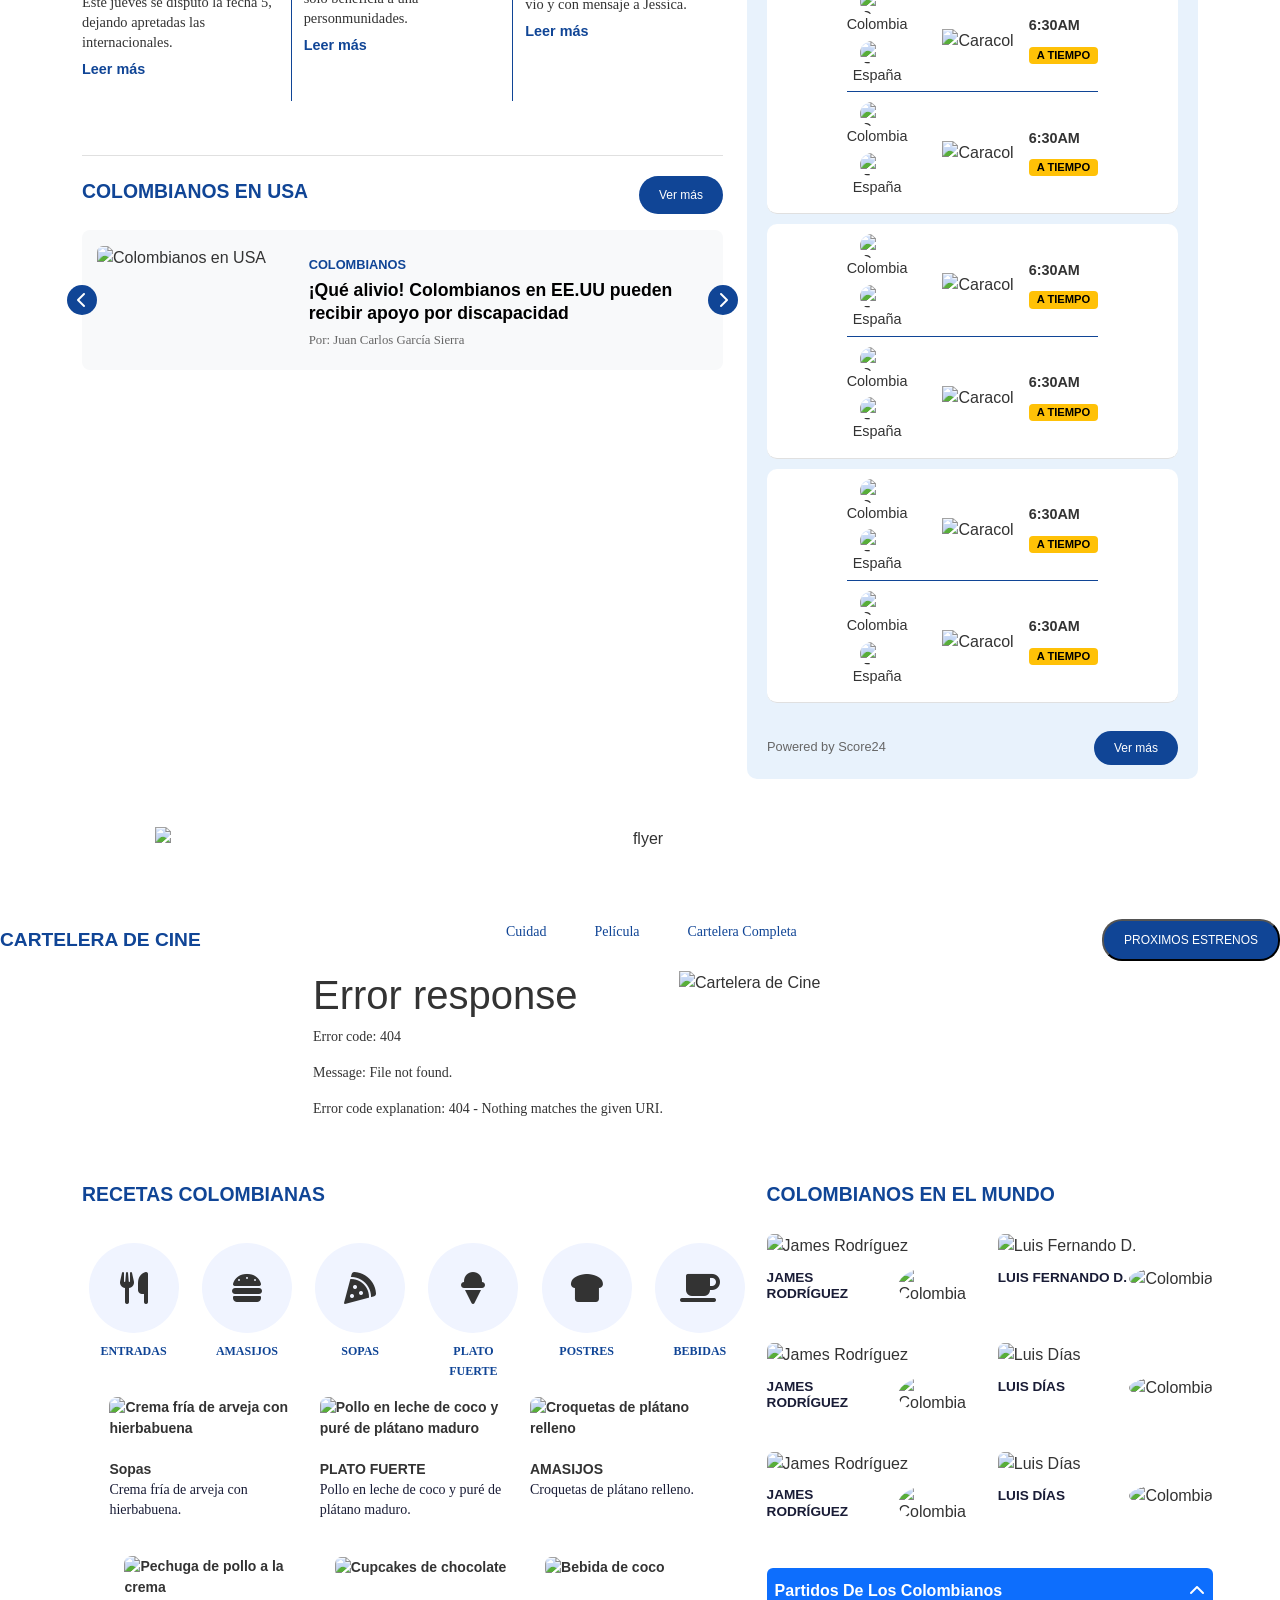
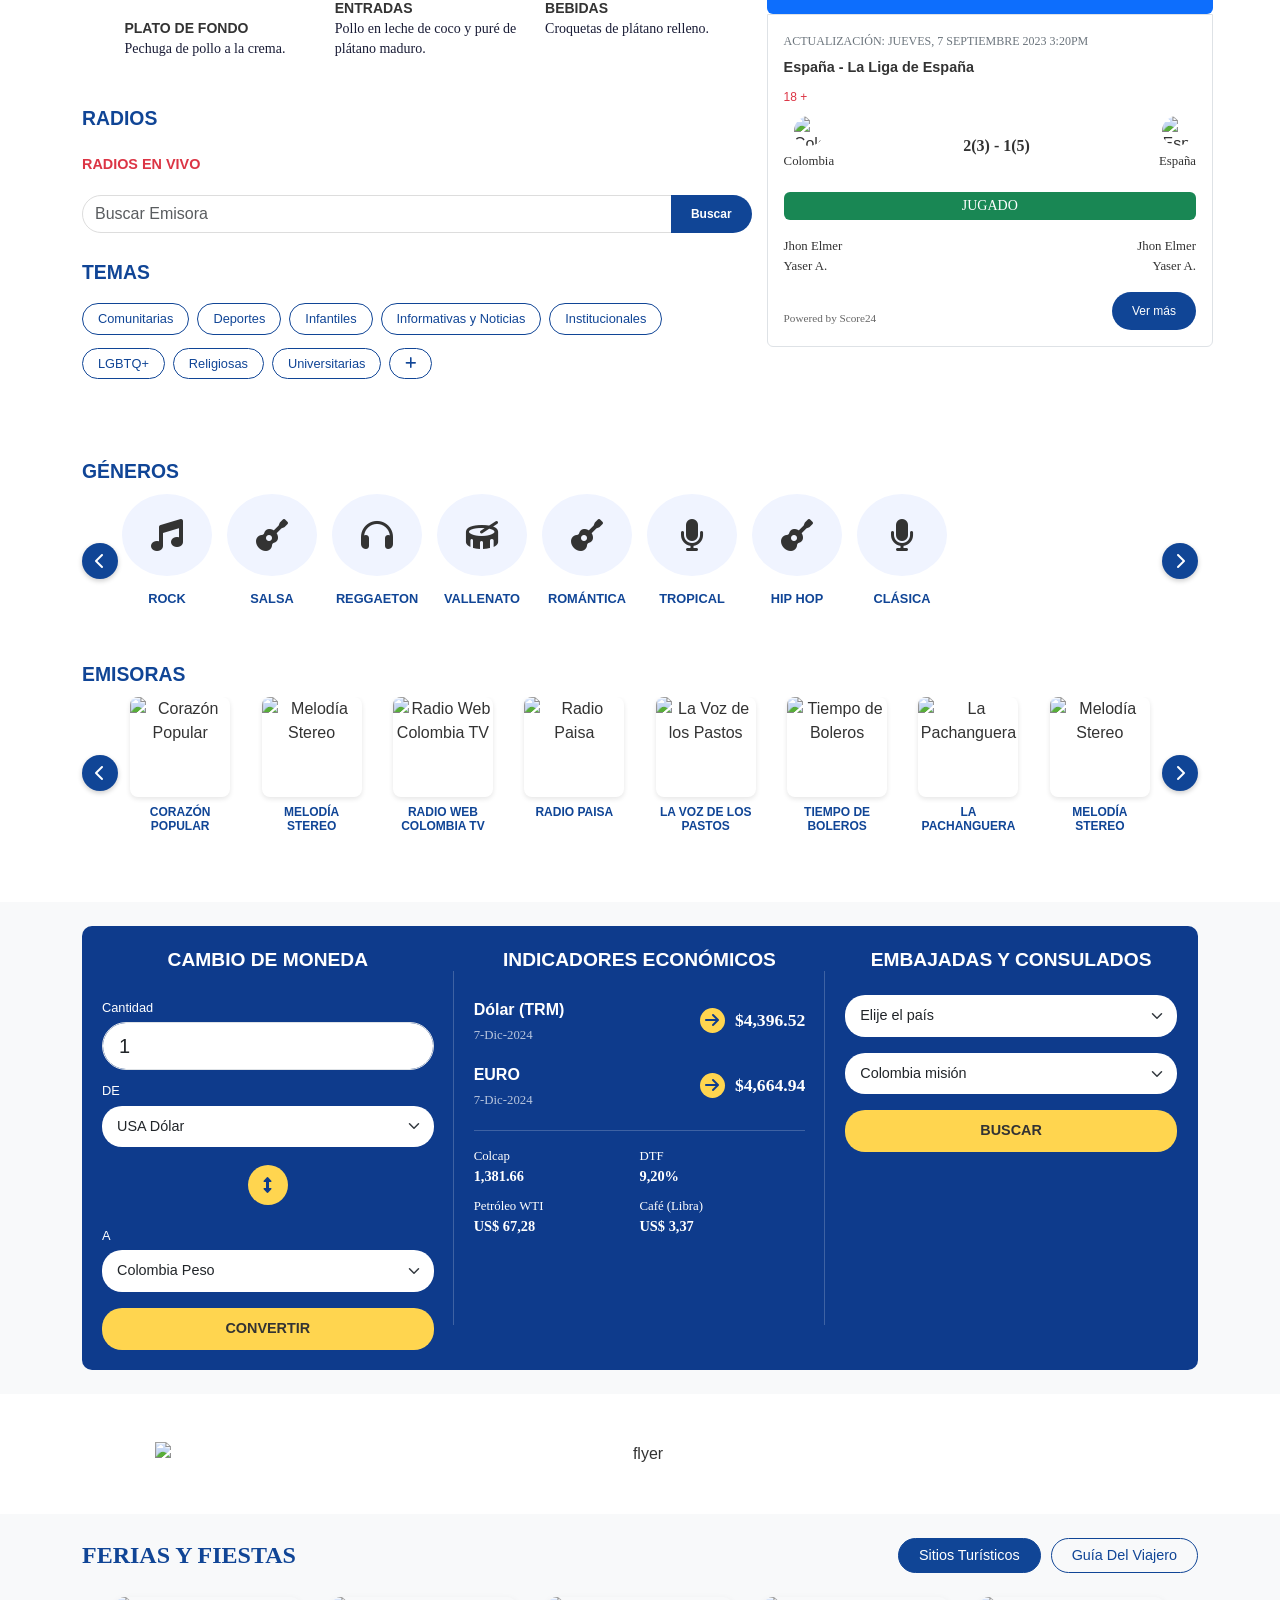
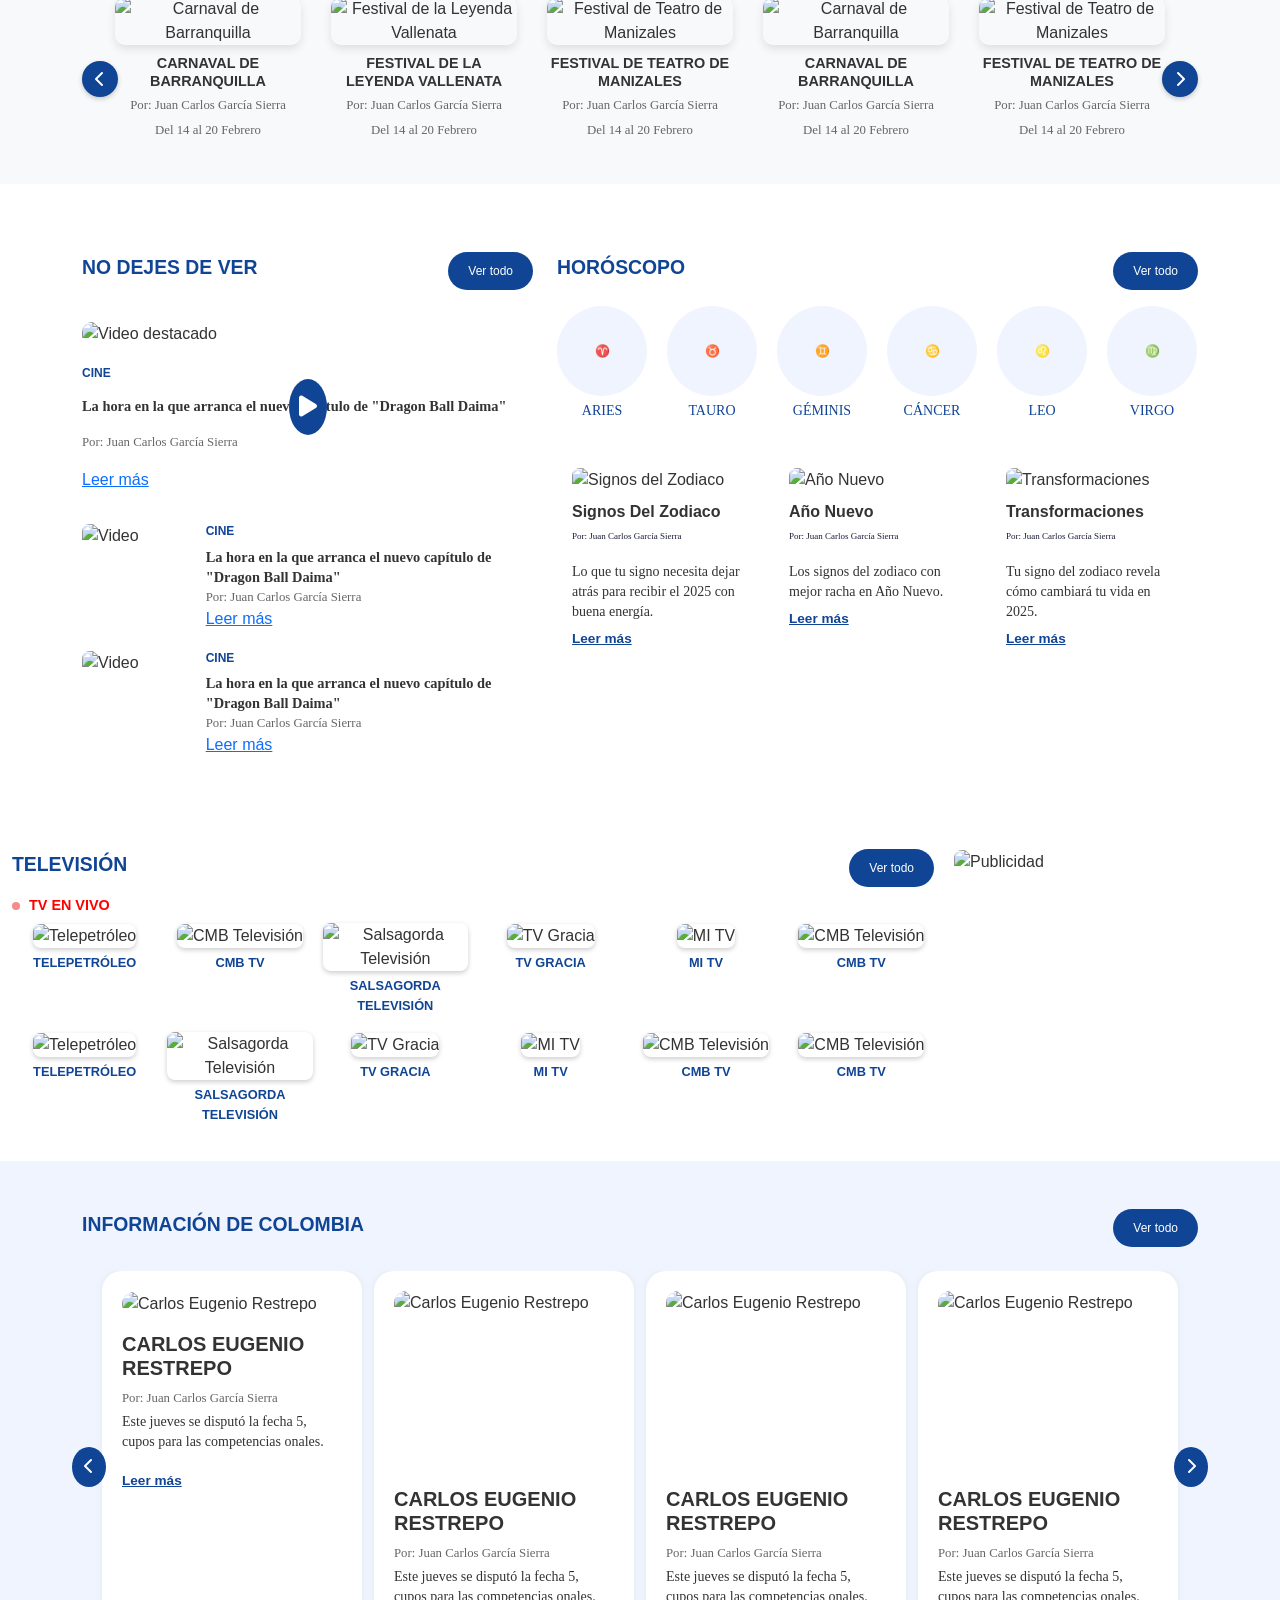
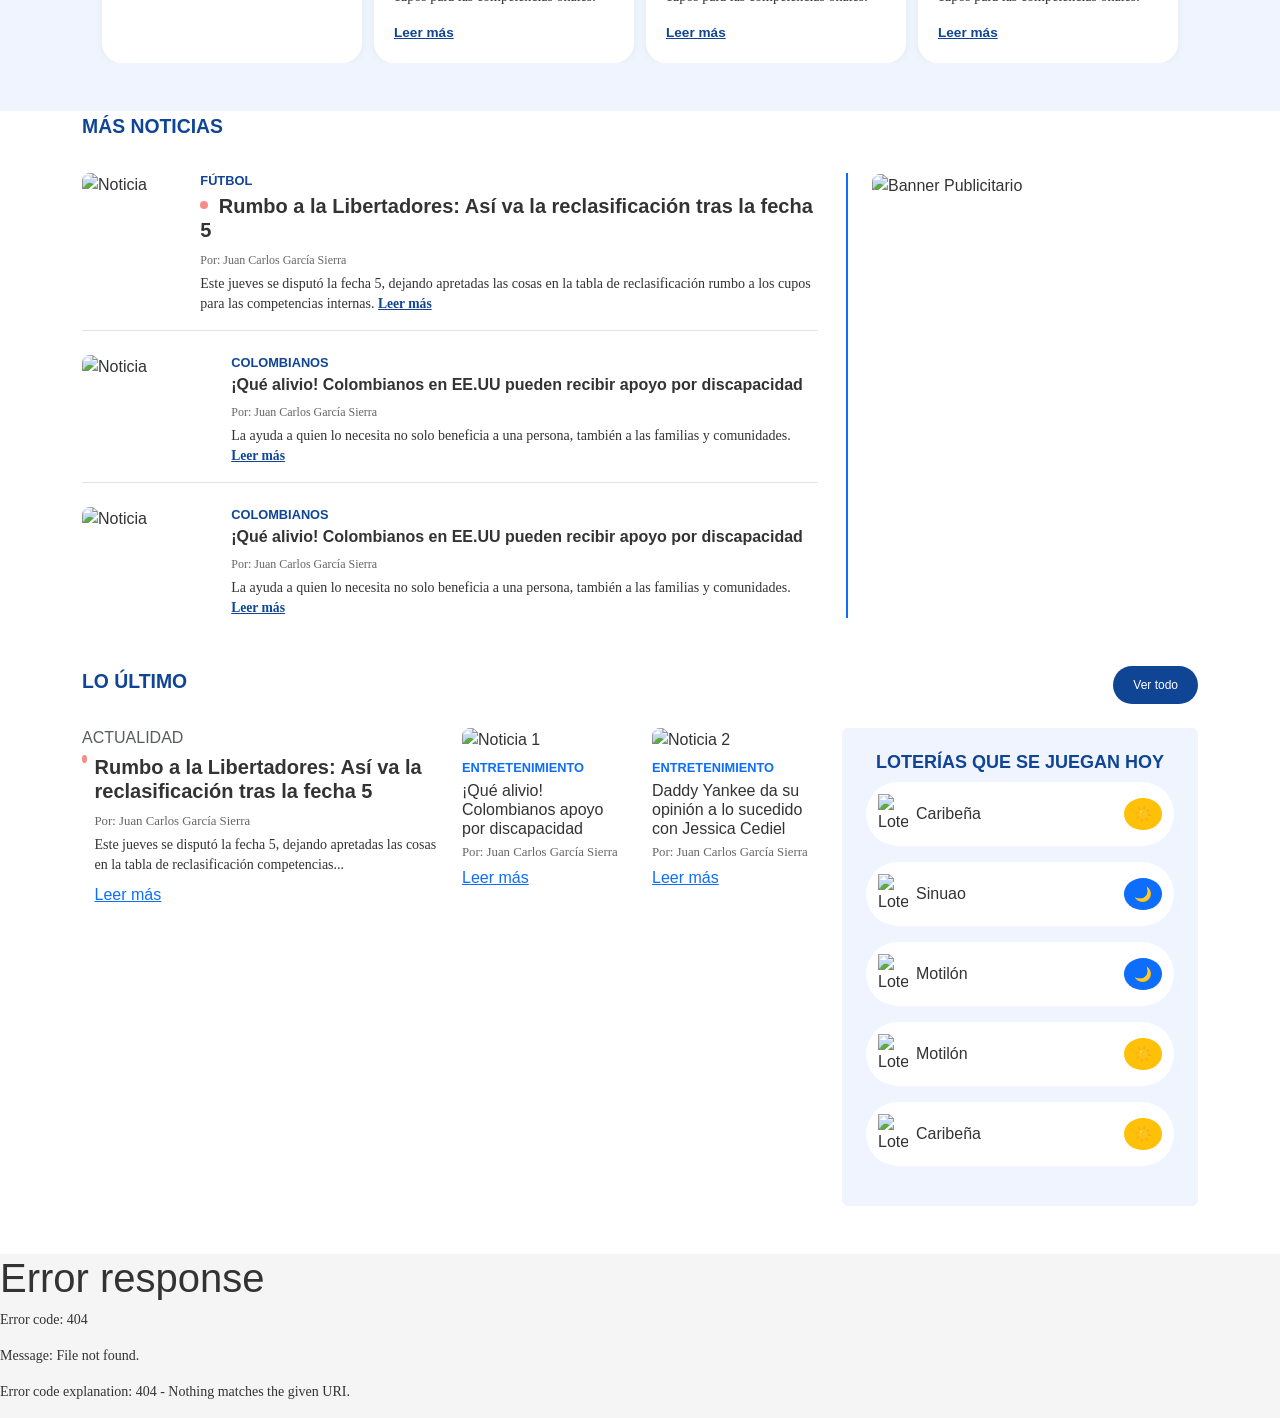
==== commit 1be6b934: "feat: correciones" ====
--- a/proyecto-col/index.html
+++ b/proyecto-col/index.html
@@ -55,6 +55,7 @@
 
 <body class="body-container">
 	<div id="main-header"></div>
+	<div id="main-menu-despegable"></div>
 
 	<!-- Grid Principal -->
 	<main class="main-container">
@@ -2644,8 +2645,7 @@
 	<script src="./static/loadComponents.js"></script>
 	<script src="./static/main.js"></script>
 	<script src="/cine/static/slider-estreno.js"></script>
-
-
+	
 	<script>
 		// Carrusel de Información de Colombia
 		$(document).ready(function () {
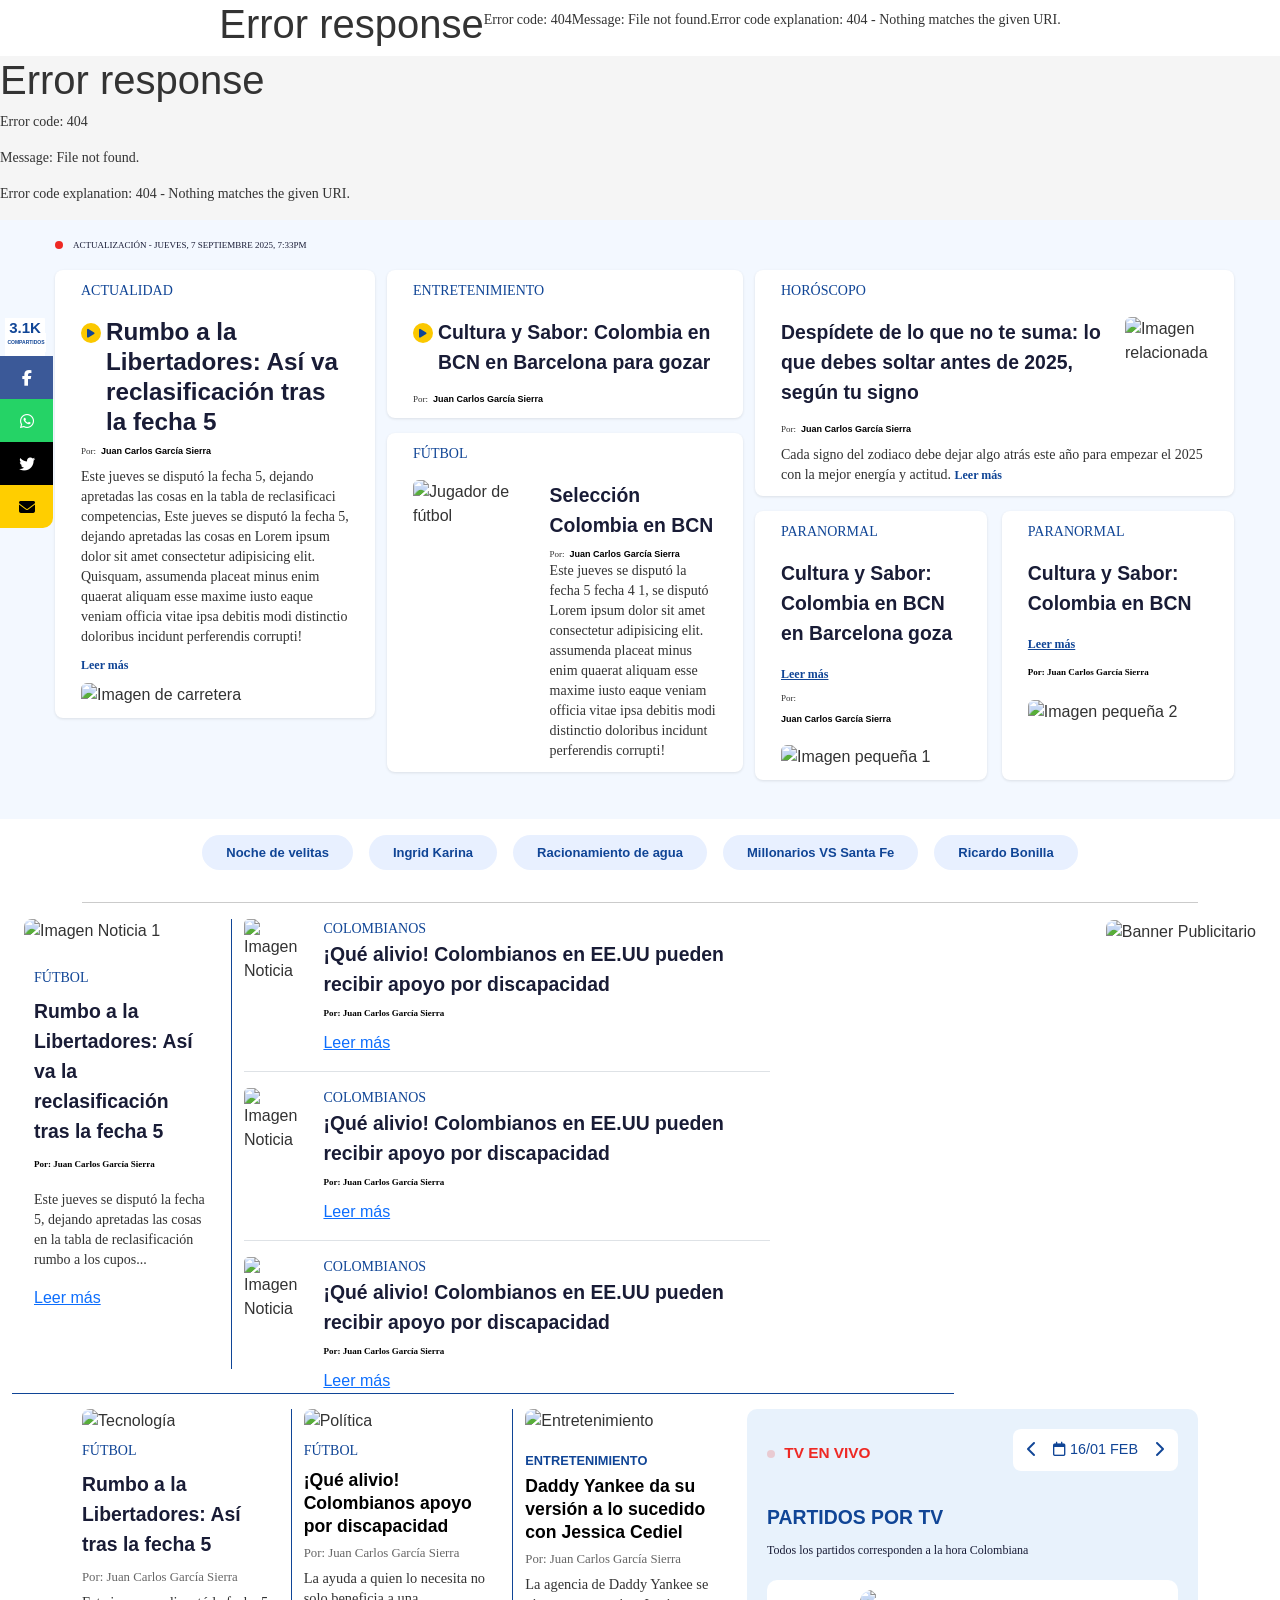
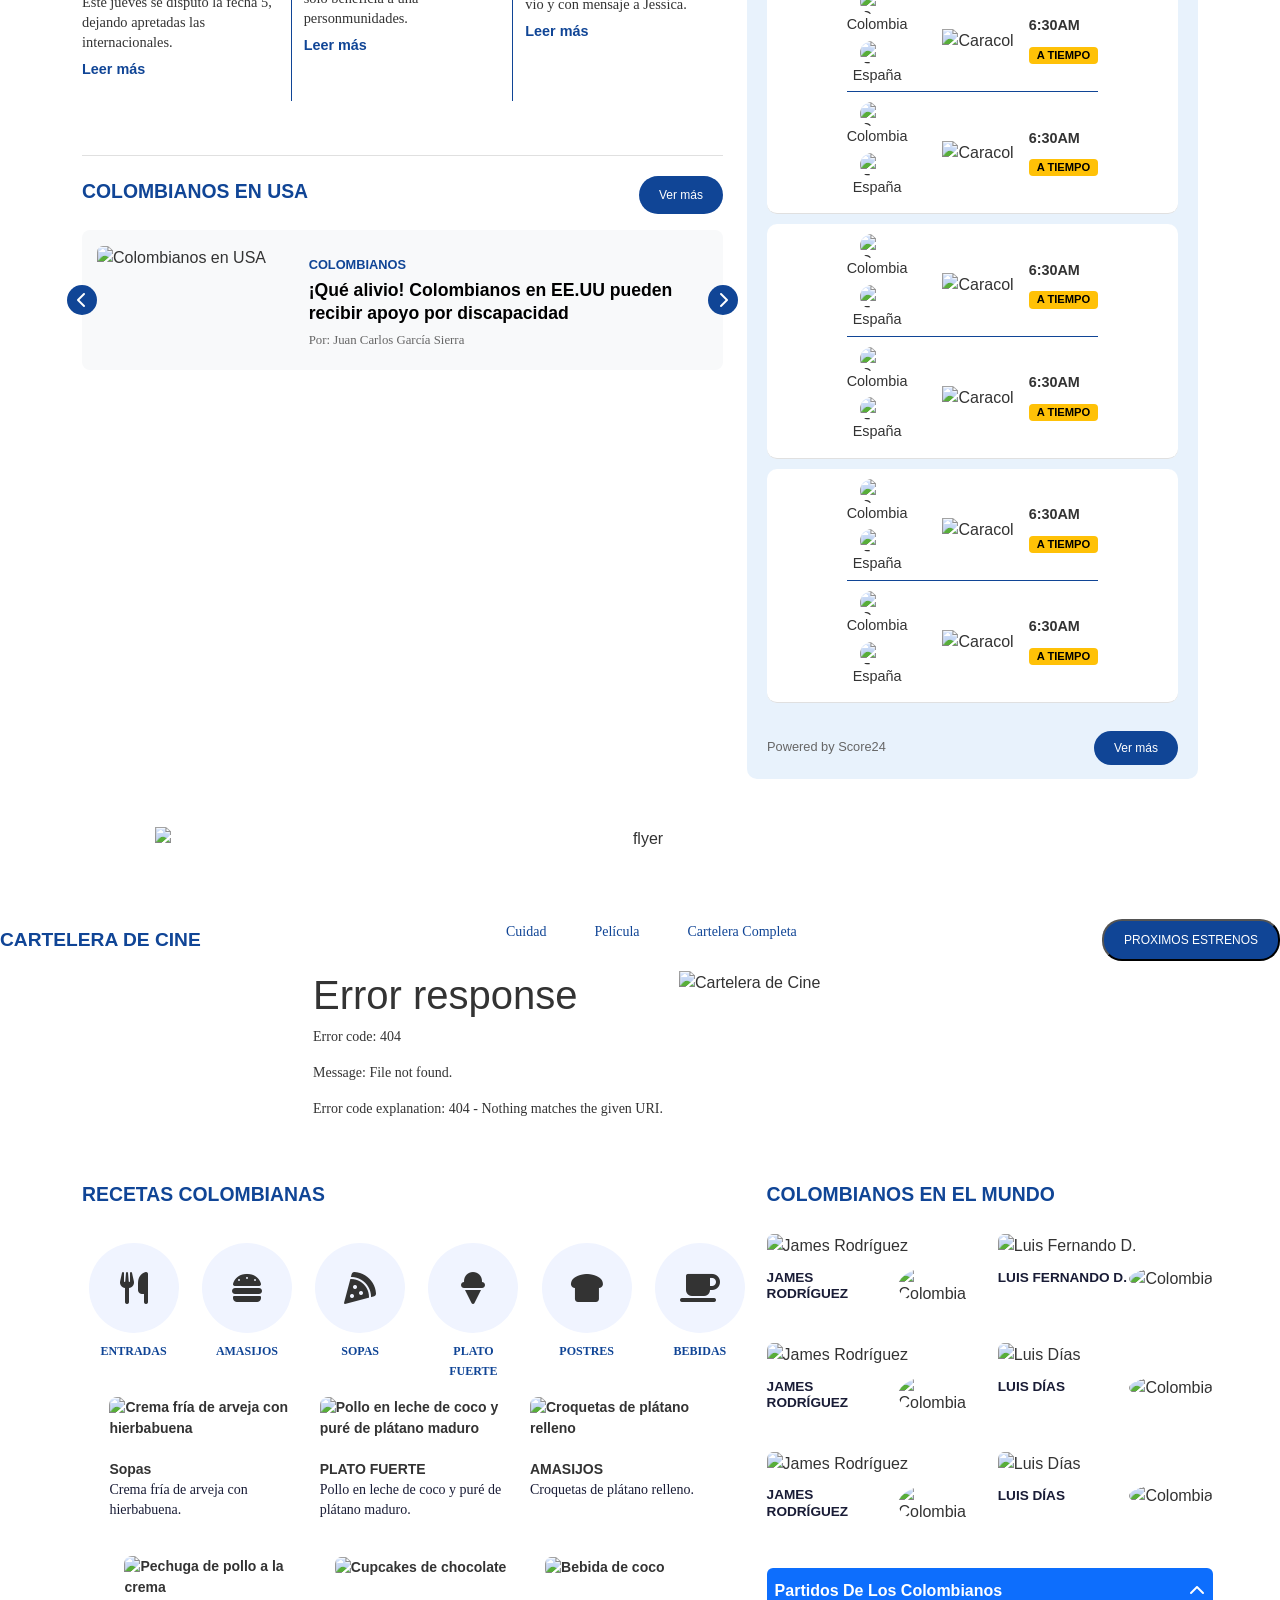
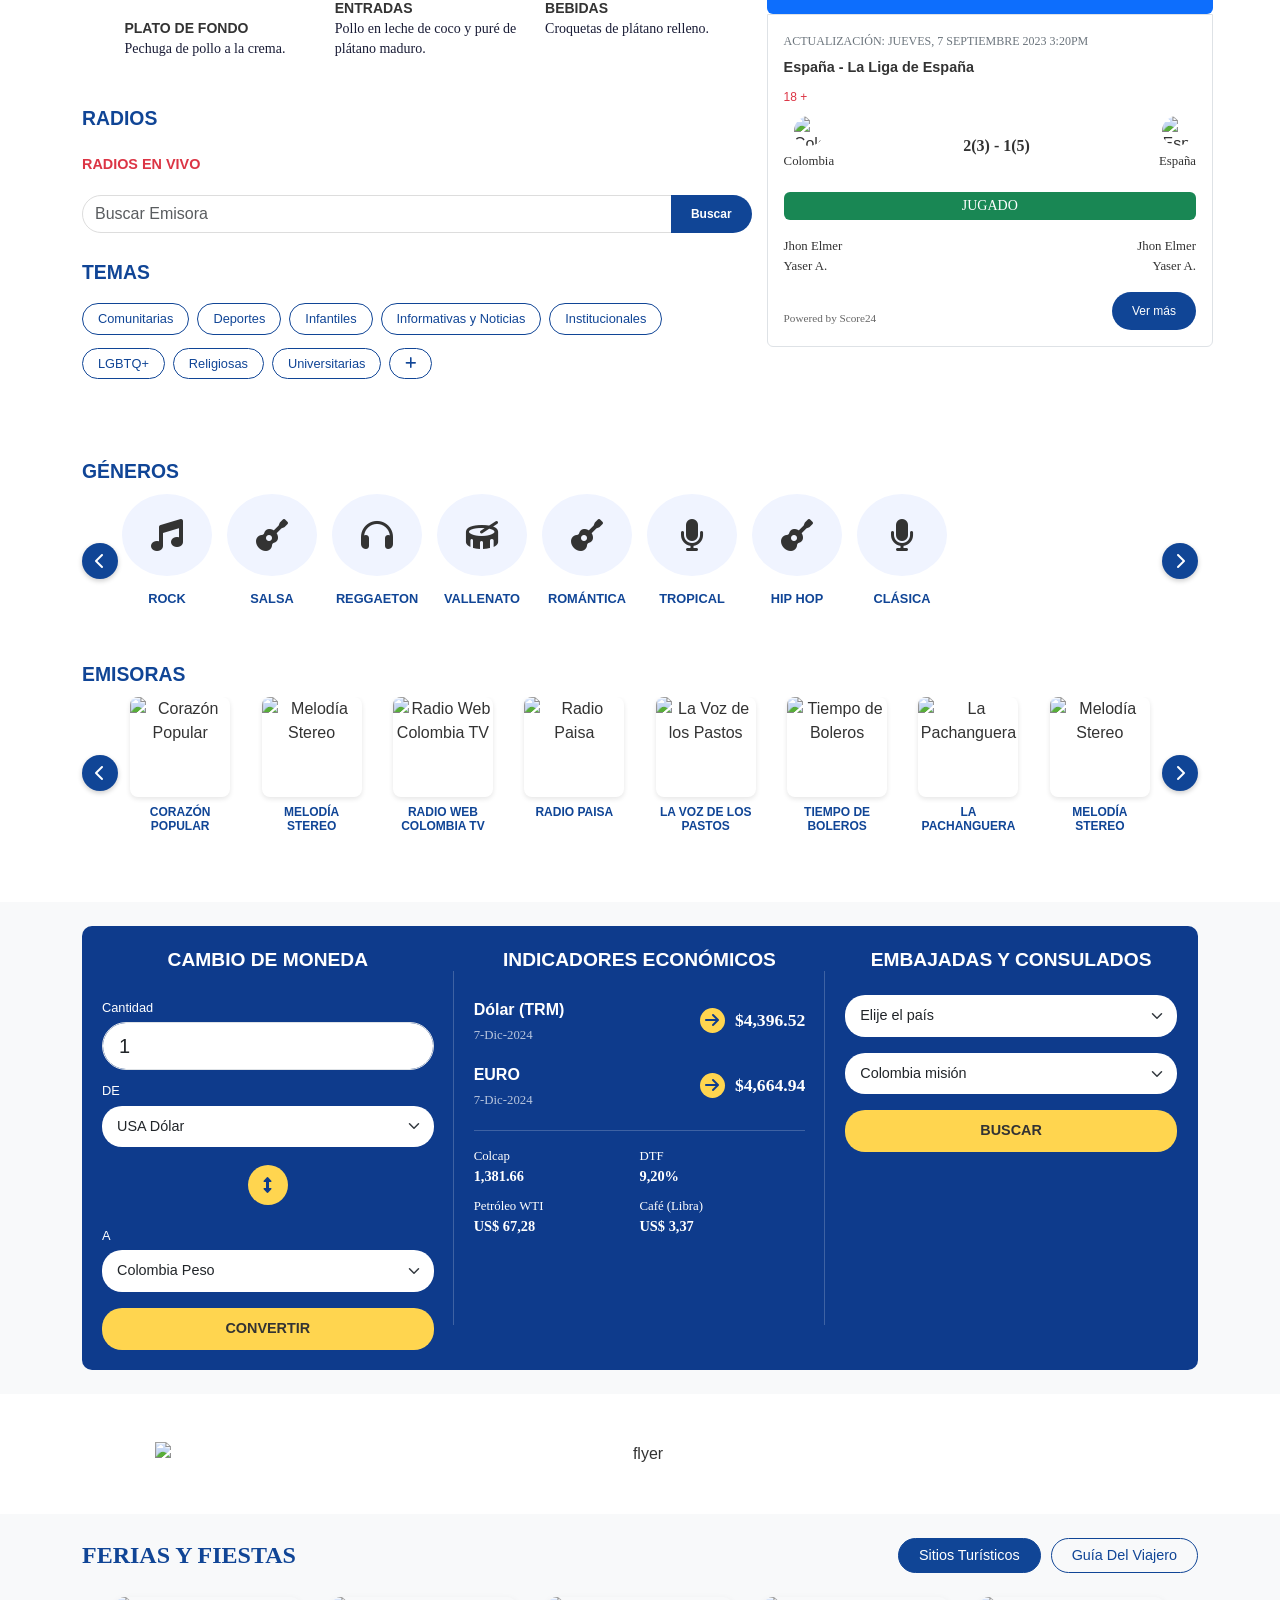
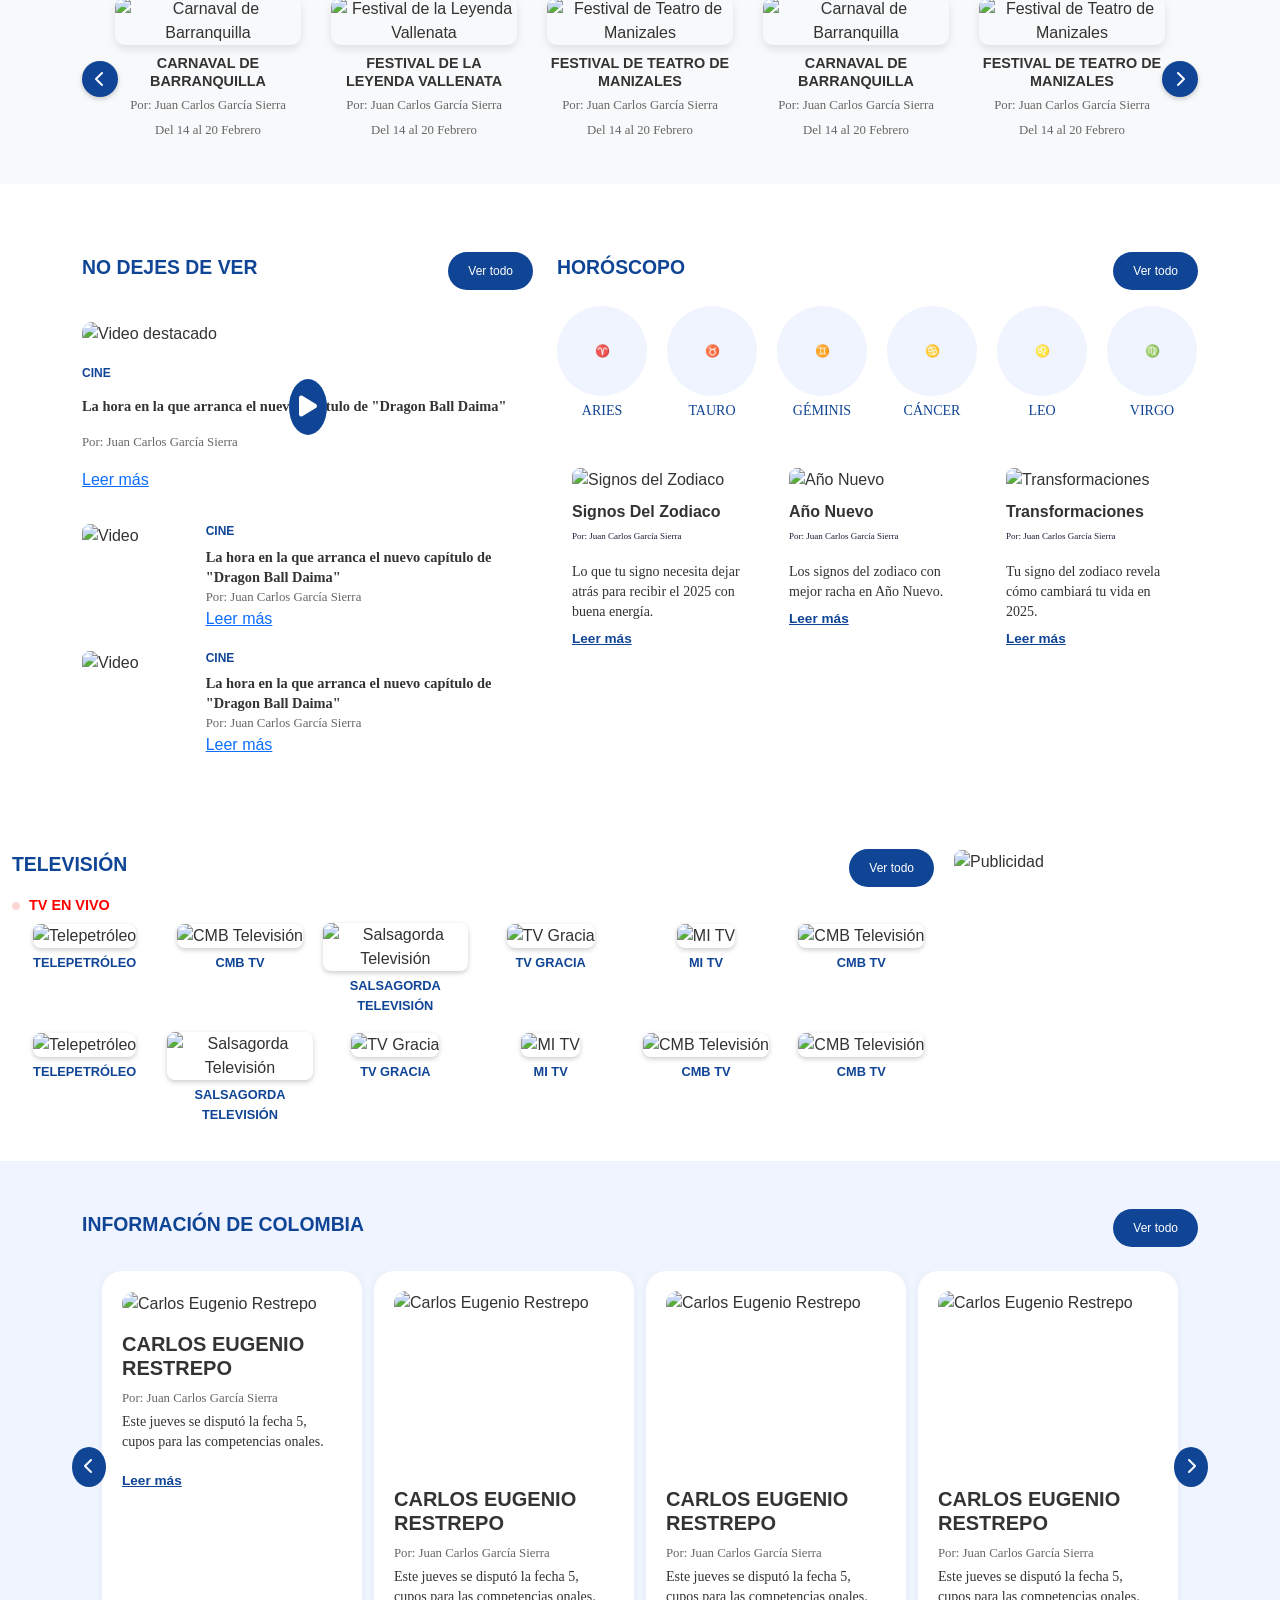
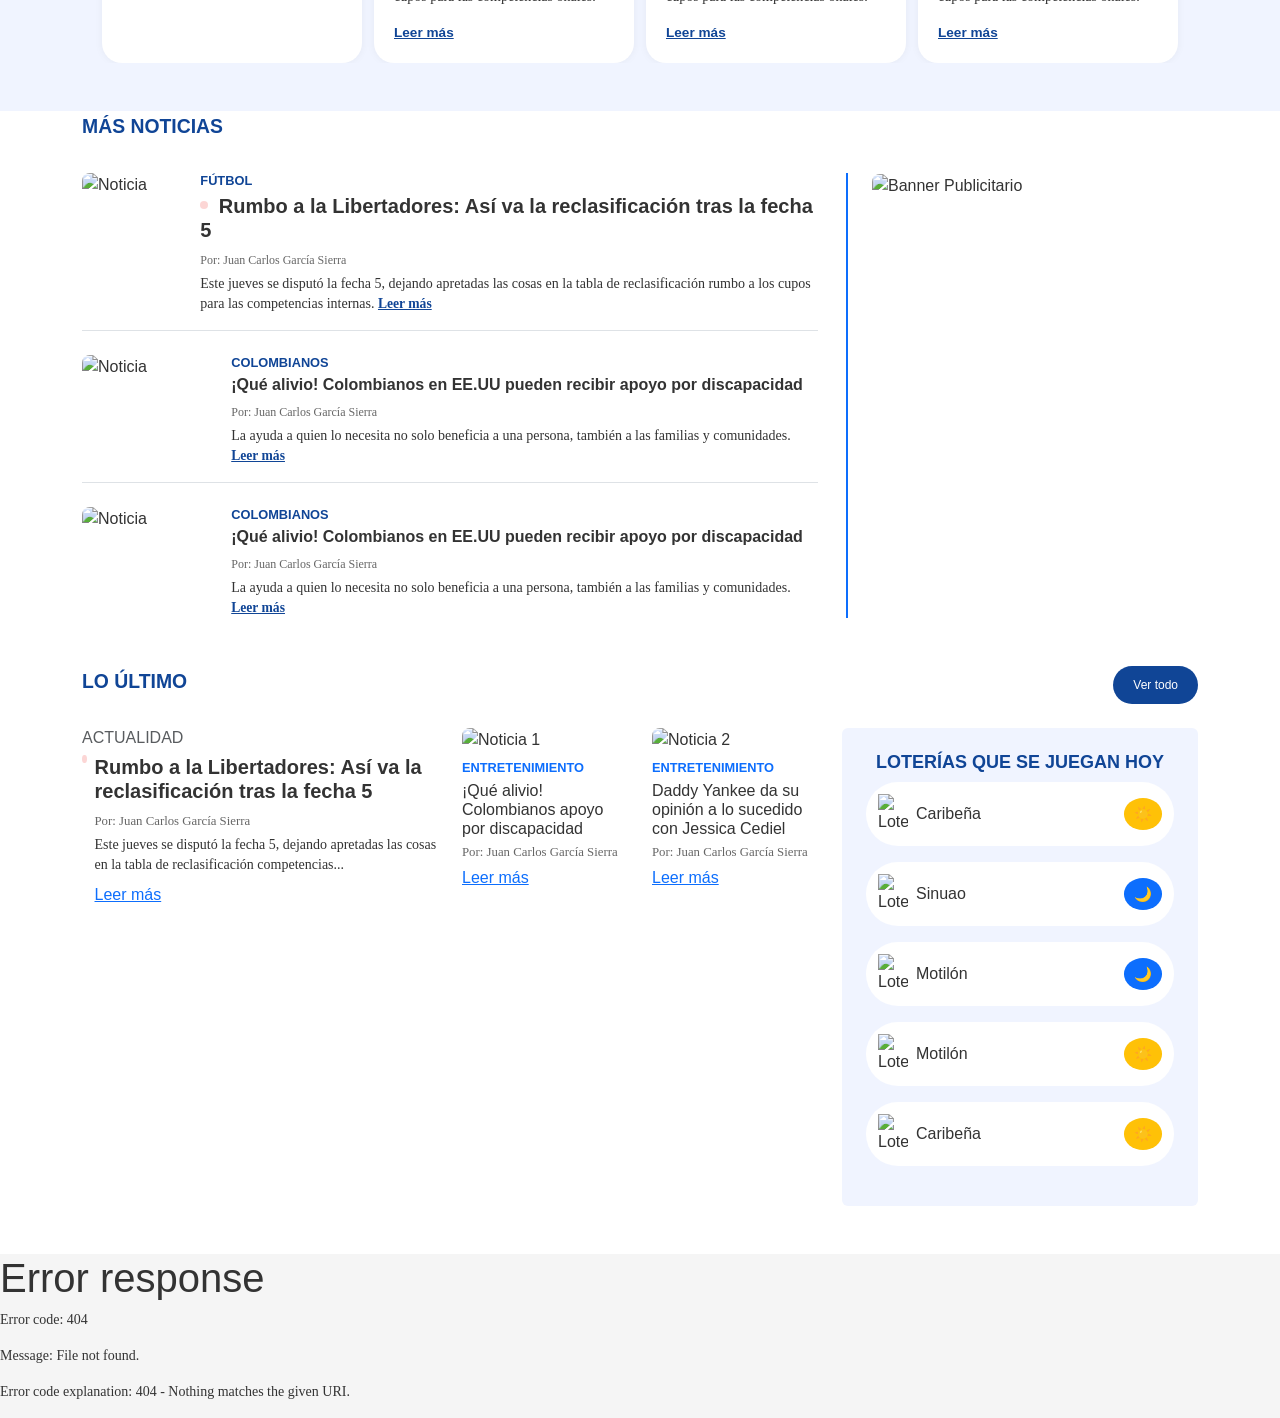
==== commit 30c2ff2b: "feat: correciones en header" ====
--- a/proyecto-col/index.html
+++ b/proyecto-col/index.html
@@ -32,6 +32,7 @@
 	<!-- Estilos componentes -->
 	<link rel="stylesheet" href="styles/header.css" />
 	<link rel="stylesheet" href="styles/footer.css" />
+	<link rel="stylesheet" href="styles/menu-despegable.css" />
 	<link rel="stylesheet" href="/cine/styles/slider_estreno.css" />
 	<!-- Estilos navegador -->
 
--- a/proyecto-col/styles/header.css
+++ b/proyecto-col/styles/header.css
@@ -429,17 +429,6 @@
 	gap: 30px;
 }
 
-/* Logo y navegación superior */
-.menu-header {
-	display: flex;
-	justify-content: space-between;
-	align-items: center;
-	margin-top: 20px;
-}
-
-.menu-header .menu-logo img {
-	width: 150px;
-}
 
 .menu-quick-icons {
 	display: flex;
@@ -451,18 +440,6 @@
 	font-size: 22px;
 }
 
-.menu-search {
-	display: flex;
-	width: 40%;
-}
-
-.menu-search input {
-	width: 100%;
-	padding: 10px 15px;
-	border: none;
-	border-radius: 20px 0 0 20px;
-	outline: none;
-}
 
 .search-btn {
 	background-color: #ffd700;
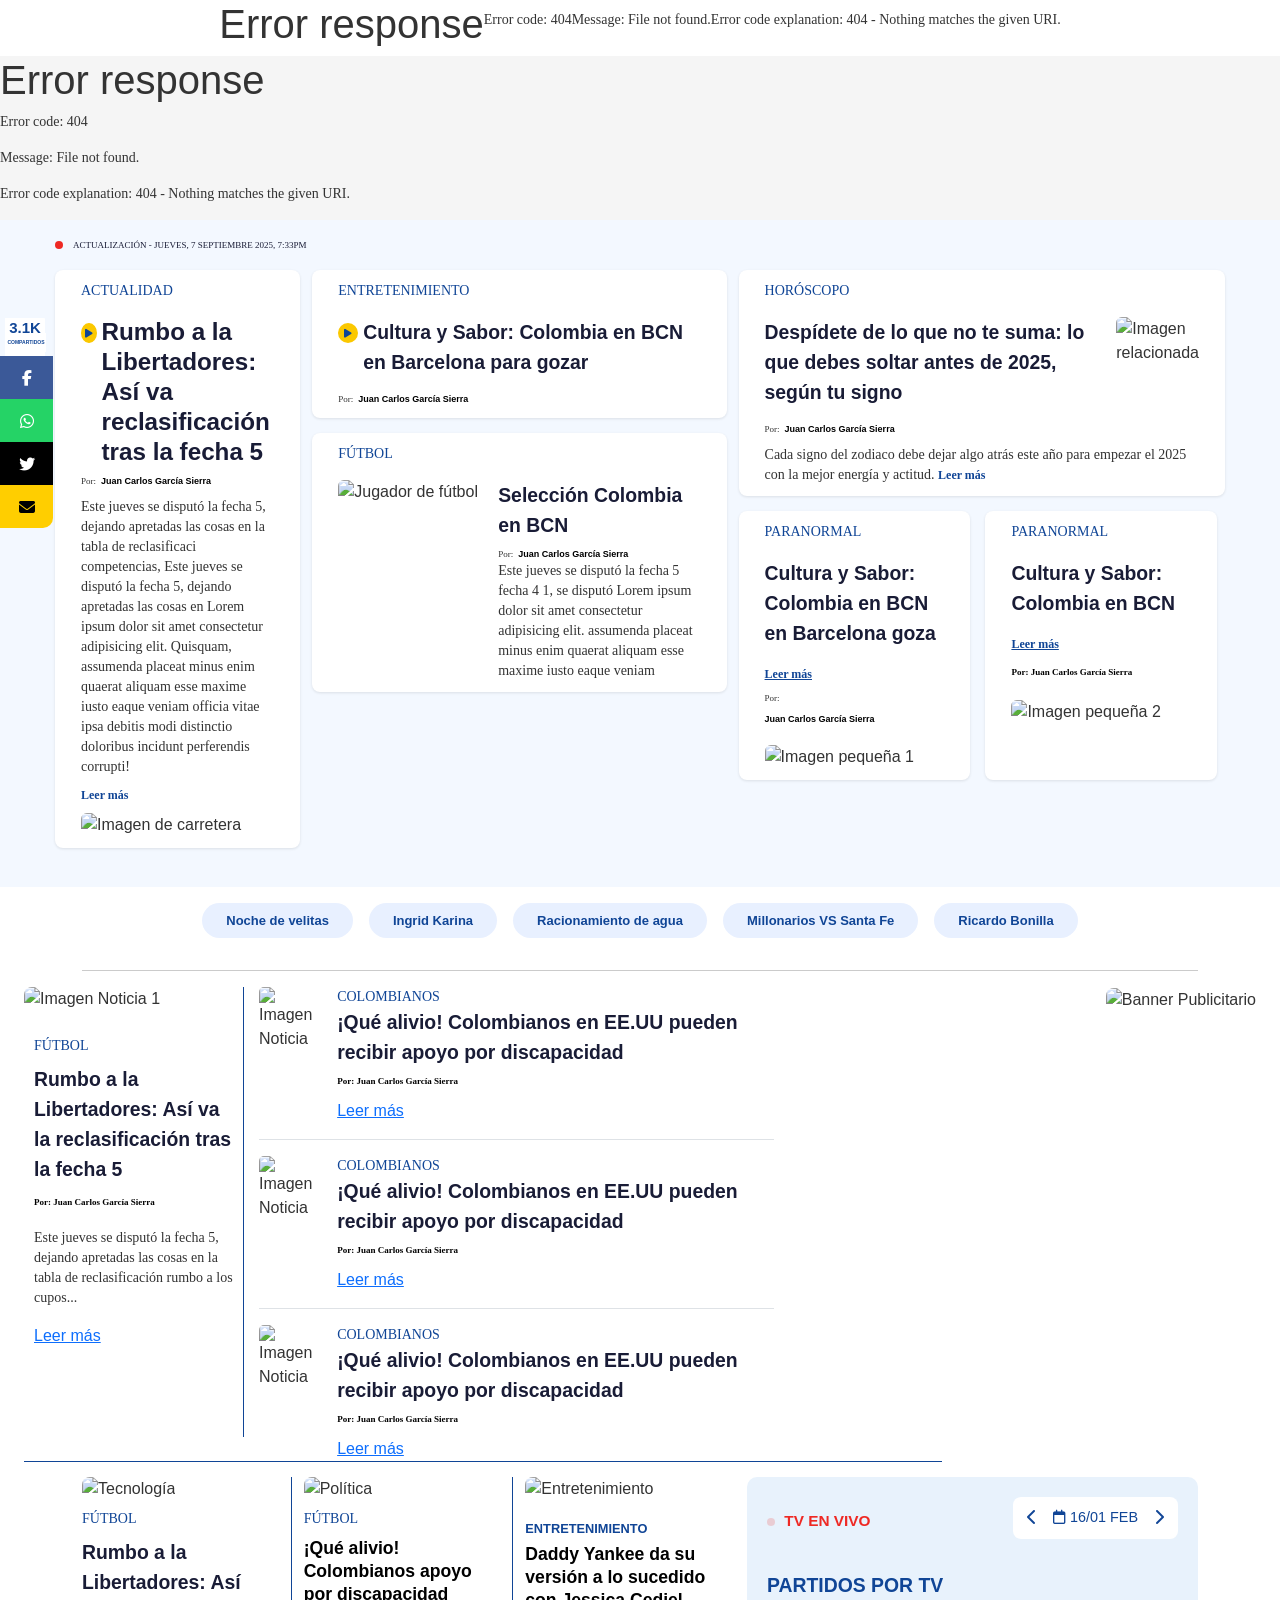
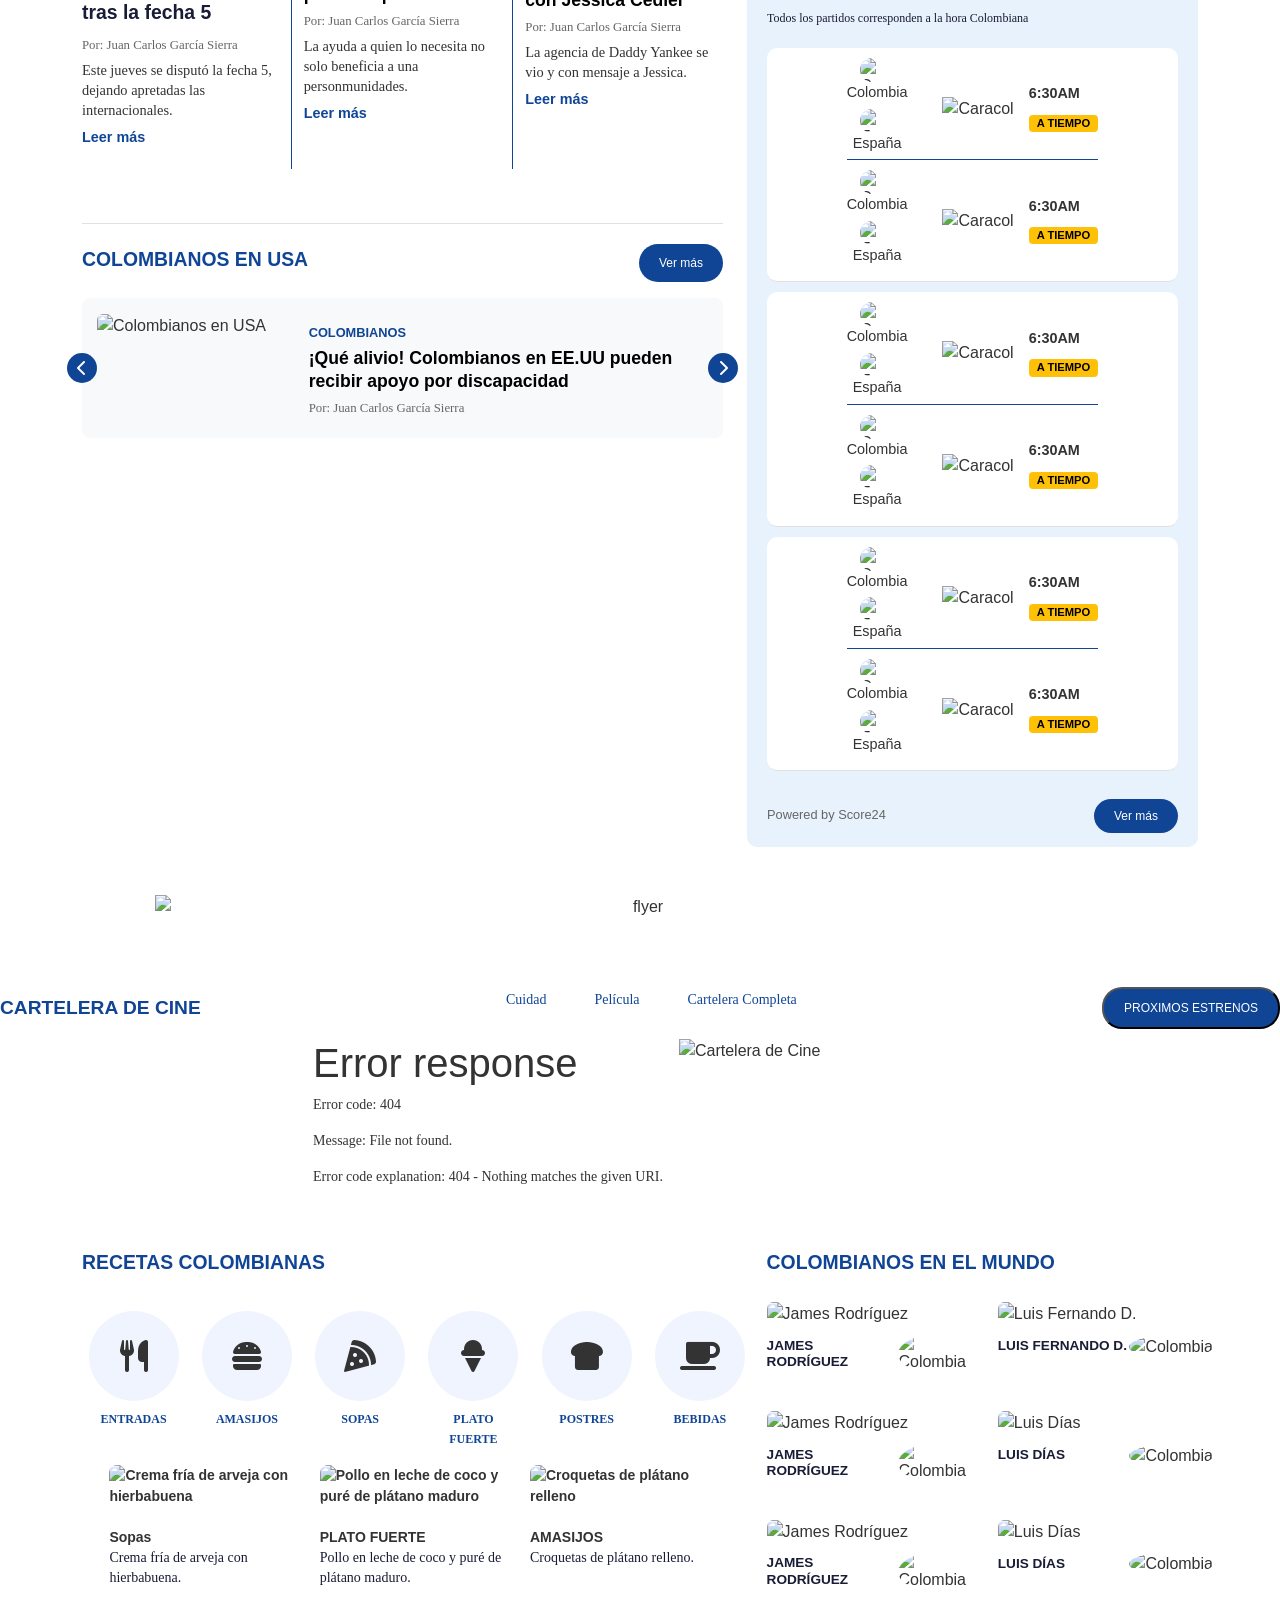
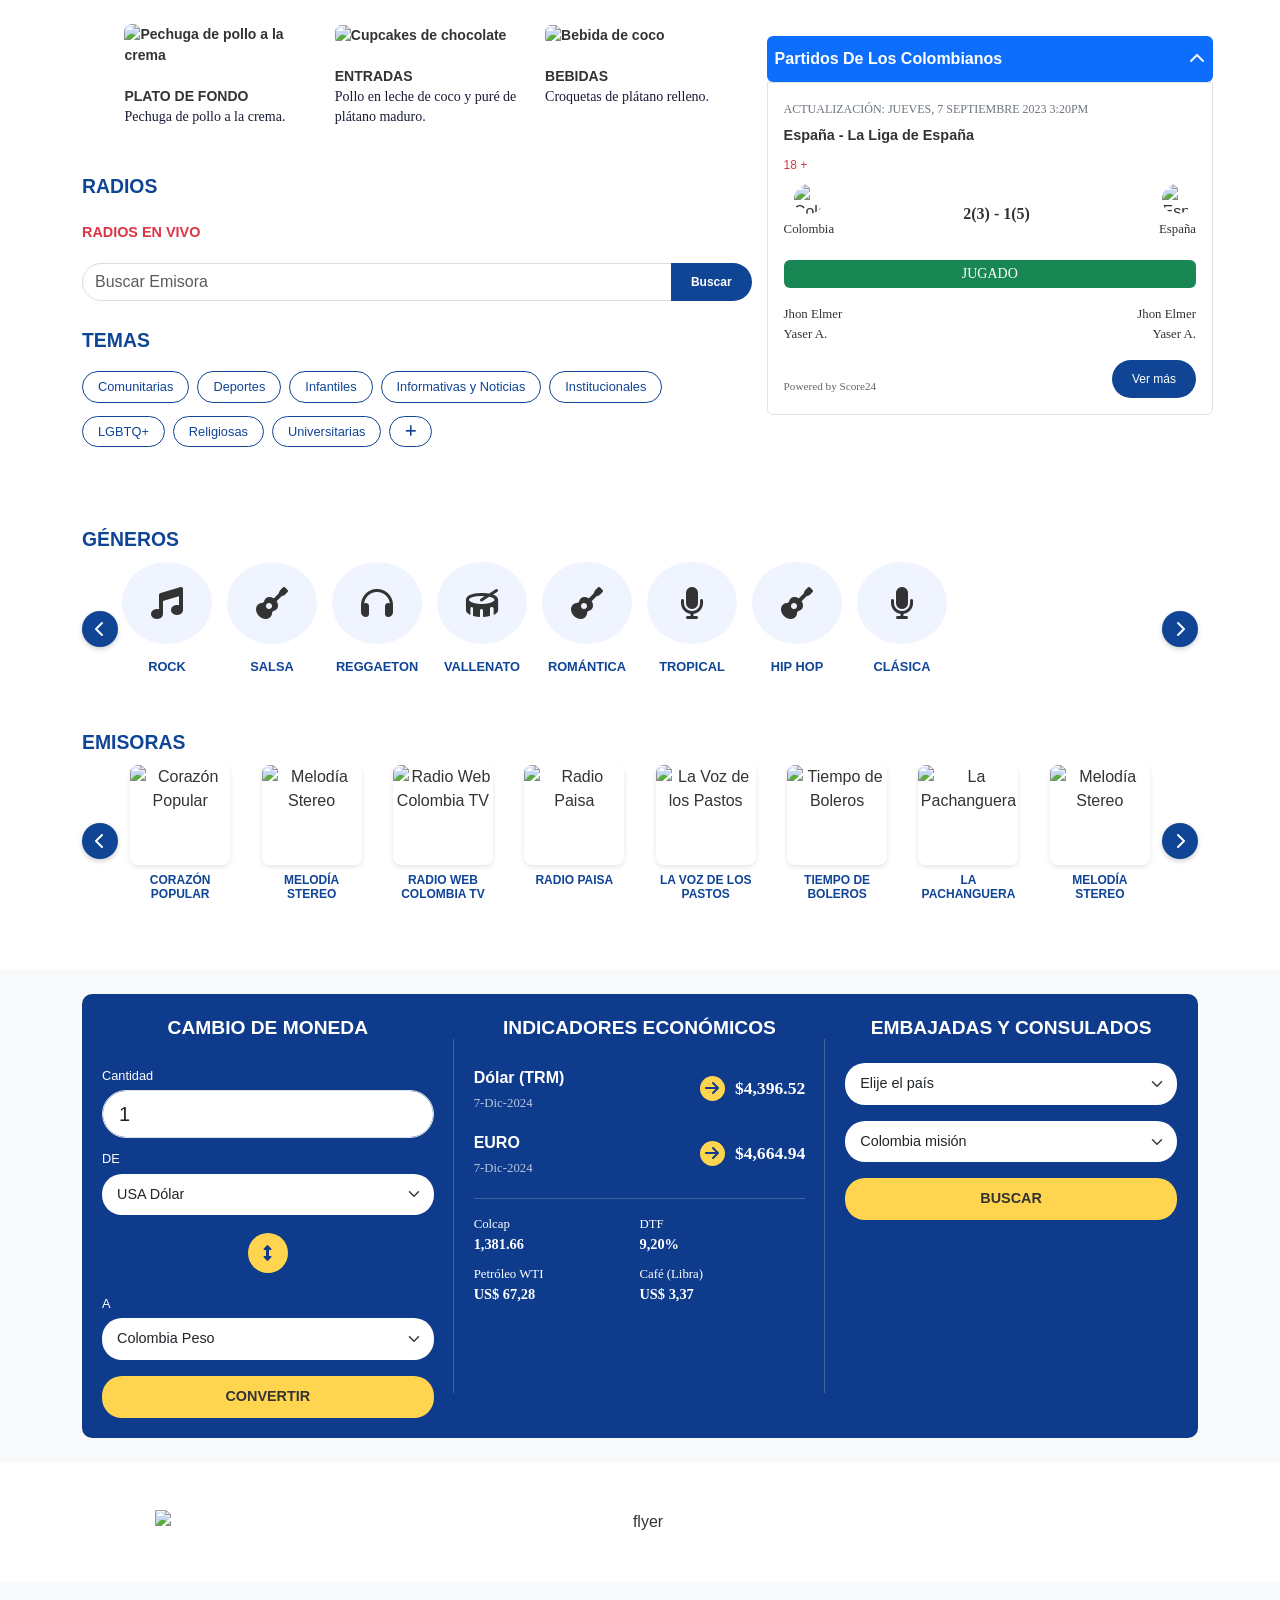
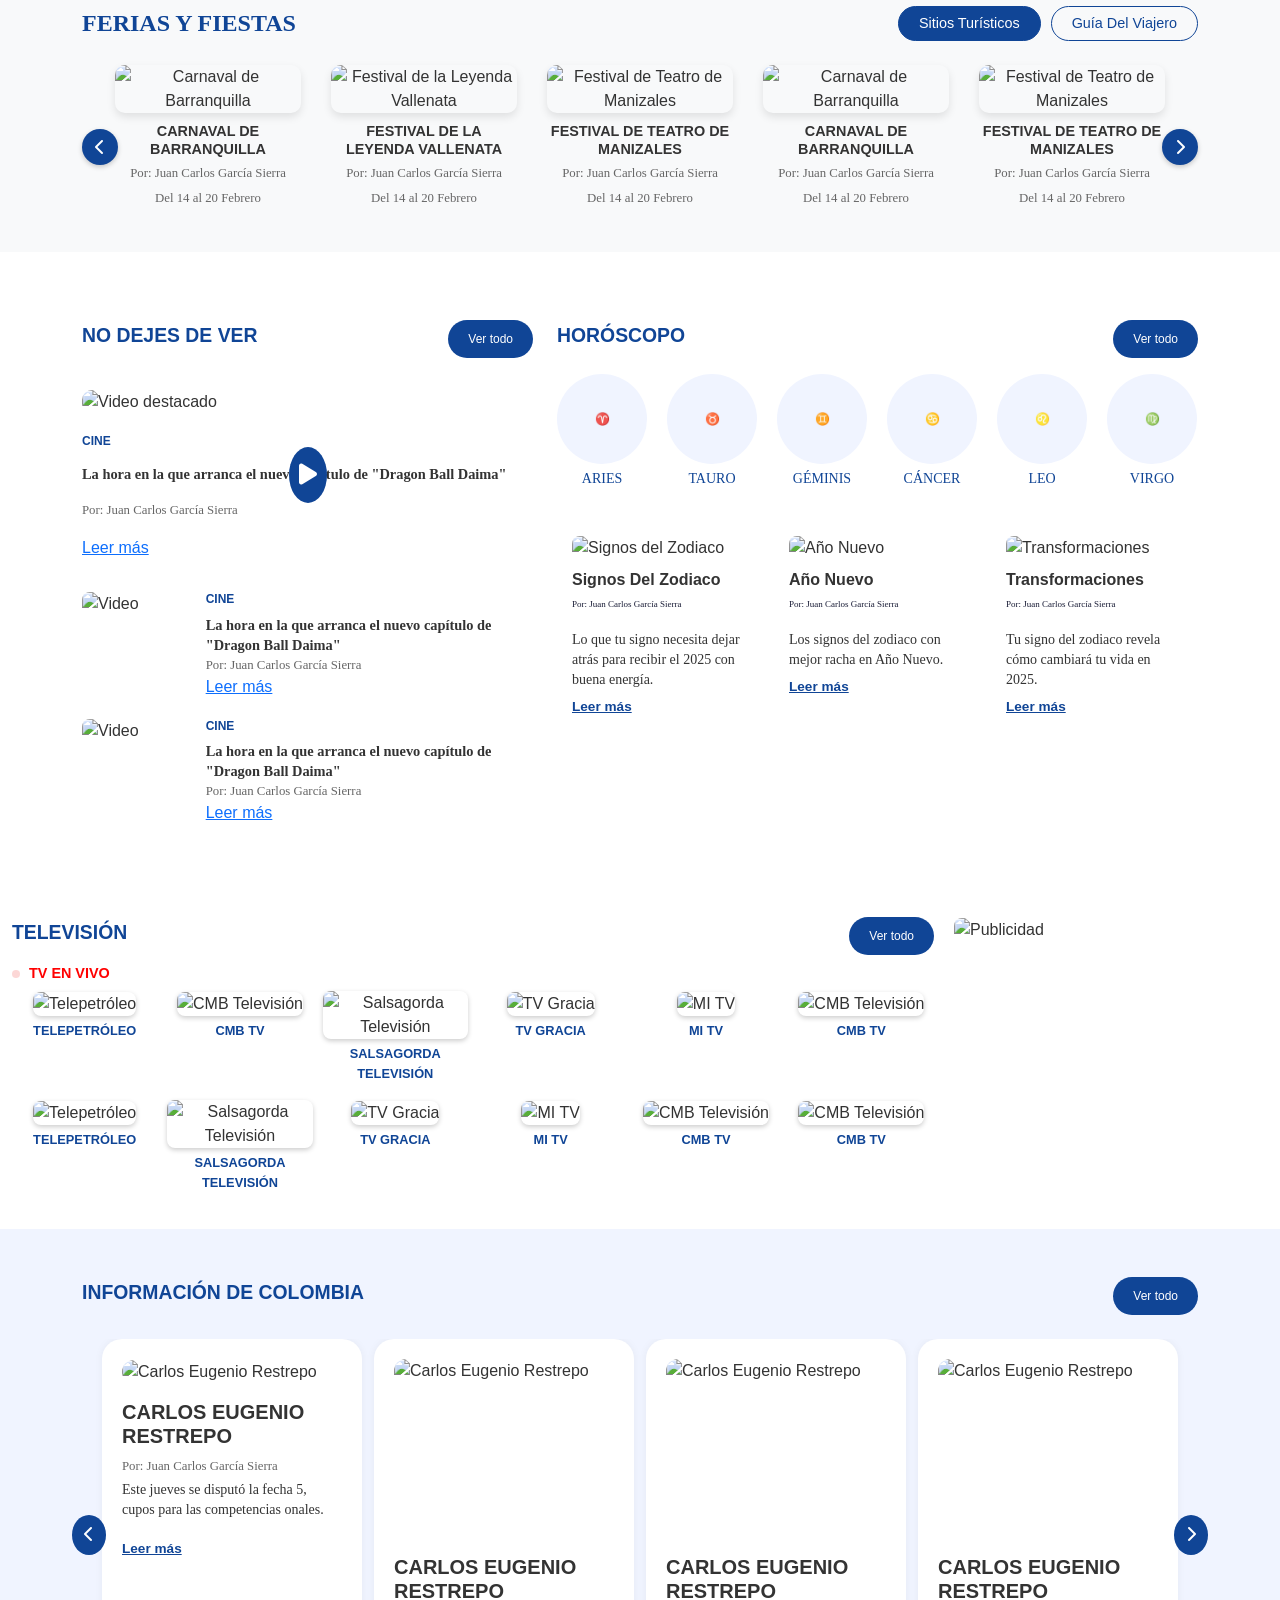
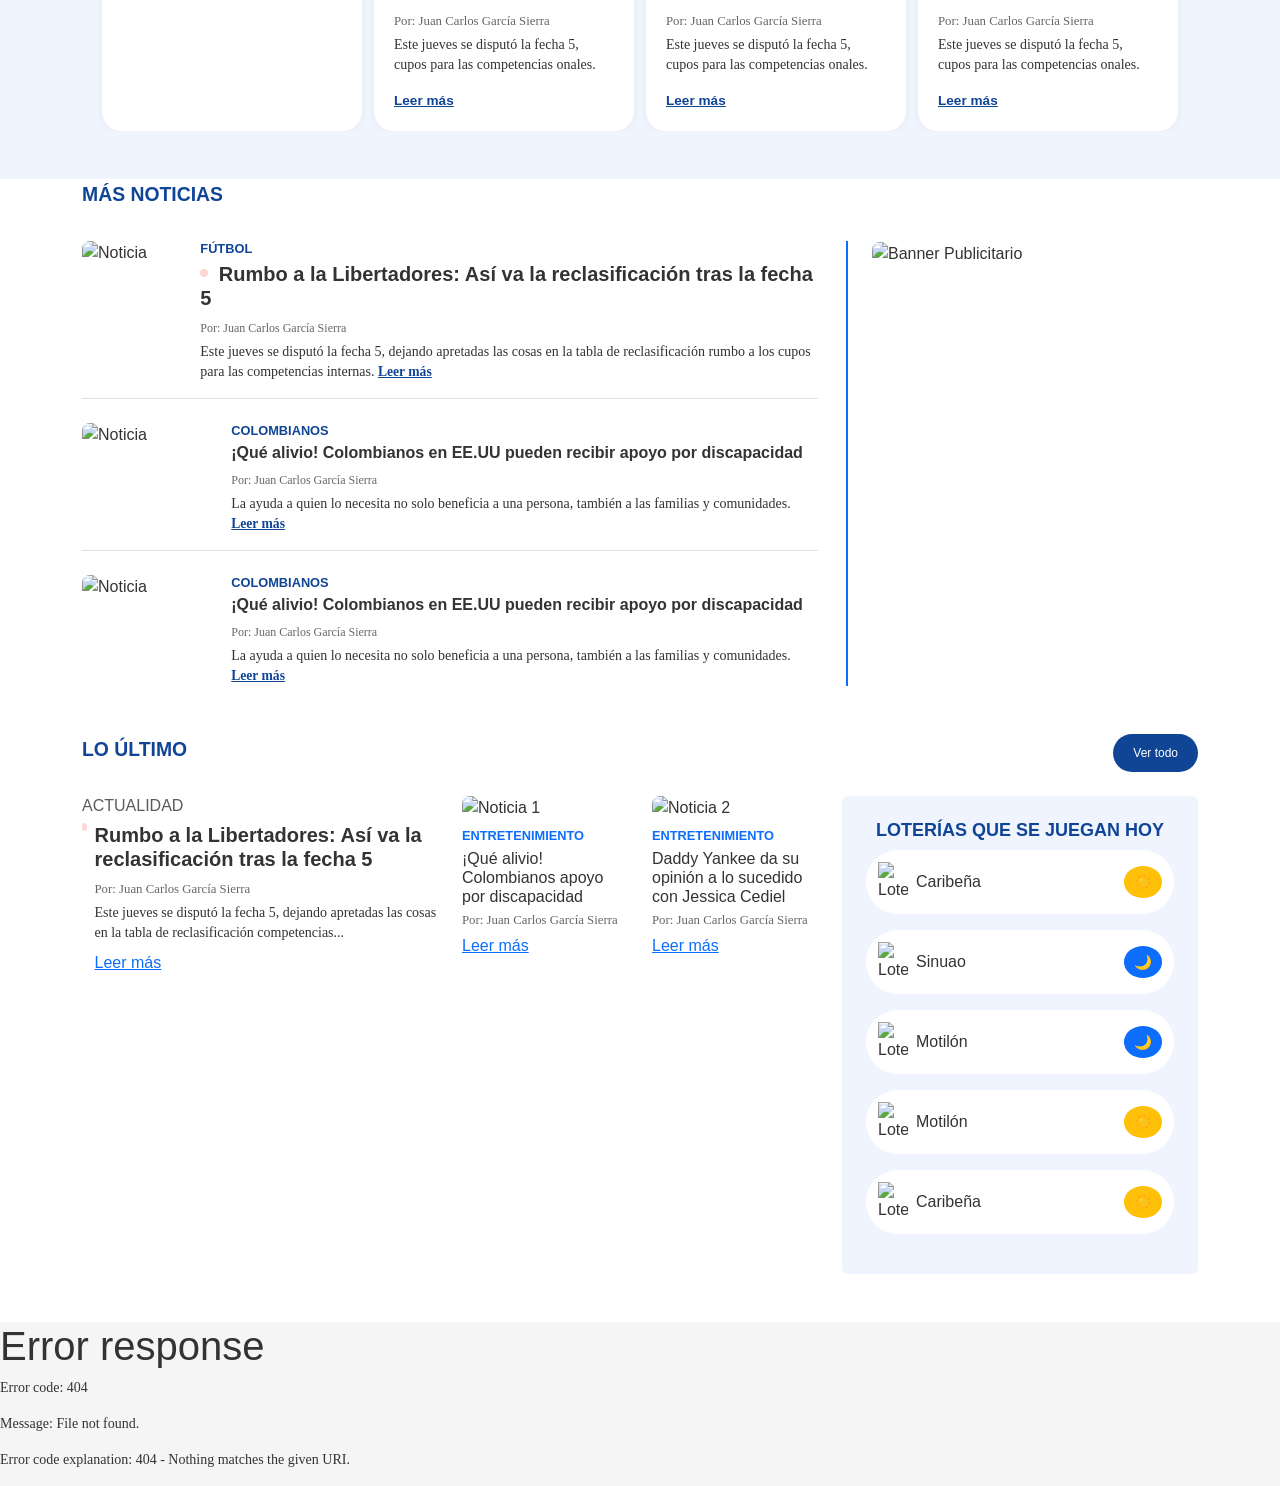
==== commit b35c9371: "feat: segunda correcion" ====
--- a/proyecto-col/index.html
+++ b/proyecto-col/index.html
@@ -32,7 +32,7 @@
 	<!-- Estilos componentes -->
 	<link rel="stylesheet" href="styles/header.css" />
 	<link rel="stylesheet" href="styles/footer.css" />
-	<link rel="stylesheet" href="styles/menu-despegable.css" />
+	<link rel="stylesheet" href="styles/menu-desplegable.css" />
 	<link rel="stylesheet" href="/cine/styles/slider_estreno.css" />
 	<!-- Estilos navegador -->
 
@@ -87,7 +87,7 @@
 					<!-- Columna 1 -->
 					<div class="news-column">
 						<!-- Noticia 1 con título de sección -->
-						<div class="news-item main-news" style="min-width: 320px;height: 100%;">
+						<div class="news-item main-news news-right">
 							<h2>ACTUALIDAD</h2>
 							<div class="news-header">
 								<div class="circle">
@@ -130,7 +130,7 @@
 						</div>
 
 						<!-- Noticia 3: FÚTBOL -->
-						<div class="news-item" style="min-width: 356px; height: 100%;">
+						<div class="news-item" style="width: fit-content; min-width: 280px;  height: 100%;">
 							<h2>FÚTBOL</h2>
 							<div class="news-with-side-image">
 								<img src="/assets/img/news-2.png" alt="Jugador de fútbol" class="side-image" />
@@ -144,8 +144,6 @@
 										Este jueves se disputó la fecha 5 fecha 4 1, se disputó Lorem ipsum dolor sit
 										amet consectetur adipisicing elit. assumenda placeat minus enim quaerat aliquam
 										esse maxime iusto eaque veniam
-										officia vitae ipsa debitis modi distinctio doloribus incidunt perferendis
-										corrupti!
 										<span class="news-author-por">
 									</p>
 								</div>
@@ -162,7 +160,7 @@
 					<!-- Columna 3 -->
 					<div class="news-column">
 						<!-- Noticia 4 con título de sección -->
-						<div class="news-item main-news" style="max-width: fit-content;">
+						<div class="news-item main-news left-content">
 							<h2>HORÓSCOPO</h2>
 							<div class="d-flex flex-row gap-4">
 								<h3>
@@ -184,7 +182,7 @@
 						</div>
 
 						<!-- Contenedor para noticias de PARANORMAL (una al lado de la otra) -->
-						<div class="paranormal-container">
+						<div class="paranormal-container" style="max-width: clamp(25rem, 23.828rem + 2.344vw, 25.938rem)">
 							<!-- Paranormal 1 -->
 							<div class="news-item paranormal-item">
 								<h2>PARANORMAL</h2>
@@ -242,7 +240,7 @@
 								<div class="row align-items-start container-max-width">
 									<!-- Columna Principal de Noticias -->
 									<div class="col-lg-9">
-										<div class="row"
+										<div class="noticias-container"
 											style="border-bottom: 0.5px solid #104596 ; margin-bottom: 15px;">
 											<!-- Noticia Principal (Grande) -->
 											<div class="col-lg-5 mb-4 banner-news">
--- a/proyecto-col/styles/style.css
+++ b/proyecto-col/styles/style.css
@@ -232,7 +232,6 @@
   display: flex;
   flex-direction: column;
   gap: 8px;
-  max-width: 487px;
   background-color: white;
   border-radius: 8px;
   padding: 11px 26px;
@@ -395,7 +394,31 @@
 
 /* Noticias de PARANORMAL */
 .paranormal-item {
-  flex: 1;
+  width: fit-content;
+  max-width: 190px;
+}
+
+.left-content{
+  max-width: clamp(25rem, 23.828rem + 2.344vw, 25.938rem)
+}
+
+@media (min-width: 1050px) {
+  .paranormal-item{
+    max-width: none !important;
+  }
+  .left-content{
+    width: clamp(28.125rem, 23.623rem + 8.475vw, 31.25rem);
+    max-width: 100% !important;
+  }
+  
+}
+
+
+
+.news-right {
+  max-width: clamp(18.125rem, 17.344rem + 1.563vw, 18.75rem);
+  width: fit-content;
+  height: 100%;
 }
 
 .paranormal-image {
@@ -409,12 +432,21 @@
   display: none;
 }
 
-/* Media queries para responsive */
-@media (max-width: 768px) {
+.noticias-container {
+  display: flex;
+  flex-direction: row;
+  gap: 15px;
+  flex-wrap: wrap;
+}
+
+@media (max-width: 1050px) {
   .news-container {
     flex-direction: column;
     place-items: center;
   }
+  .paranormal-container{
+    max-width: none !important;
+  }
 
   .news-section {
     padding: 10px;
@@ -422,13 +454,18 @@
 
   .news-item {
     margin-bottom: 15px;
-    width: 100%;
-    max-width: fit-content;
+    width: 100% !important;
+    max-width: fit-content !important;
   }
 
   .news-item h2 {
     display: none;
   }
+}
+
+/* Media queries para responsive */
+@media (max-width: 768px) {
+  
 
   /* Mostrar elementos solo para móvil */
   .mobile-only {
@@ -548,7 +585,7 @@
   margin: 0 auto;
 }
 
-.body-panel{
+.body-panel {
   display: flex;
   flex-direction: row;
 }
@@ -590,7 +627,15 @@
 }
 
 .card-notice {
-  max-width: 750px;
+  width: fit-content;
+  max-width: clamp(25rem, 14.81rem + 21.739vw, 34.375rem)
+}
+
+@media screen and (max-width: 1050px) {
+  .card-notice {
+    max-width: 420px;
+  }
+
 }
 
 /* Estilo para las imágenes */
@@ -645,22 +690,26 @@
 
 /* Responsividad */
 @media (max-width: 991px) {
-  .grupo-recetas-jugadores{
+  .grupo-recetas-jugadores {
     display: flex !important;
     flex-direction: column !important;
     gap: 15px;
   }
+
   .body-panel {
     flex-direction: column;
   }
+
   .news-banner-ad {
     display: none;
   }
-  .video-feature{
+
+  .video-feature {
     padding-bottom: 10px;
     border-bottom: 0.4px solid #104596;
   }
-  .group-notice{
+
+  .group-notice {
     padding-bottom: 10px;
     border-bottom: 0.4px solid #104596;
   }
@@ -679,7 +728,7 @@
   flex-wrap: wrap;
 }
 
-.card-jugador{
+.card-jugador {
   background-color: #F3F8FF;
   border-radius: 20px;
   padding: 80px;
@@ -703,7 +752,7 @@
   font-family: Verdana, Geneva, Tahoma, sans-serif;
 }
 
-.section-tv{
+.section-tv {
   display: flex;
   flex-direction: row;
   gap: 20px;
@@ -762,7 +811,7 @@
 
   .section-tv {
     padding: 20px;
-    
+
   }
 
   .banner-news {
@@ -775,19 +824,20 @@
   background-color: #ffffff;
 }
 
-.text-tab{
-  color: #104596;
-}
-.carousel-container{
+.text-tab {
+  color: #104596;
+}
+
+.carousel-container {
   width: 100% !important;
 }
 
-.slider-carte{
+.slider-carte {
   display: grid;
   grid-template-columns: 1fr
 }
 
-.grid-slider{
+.grid-slider {
   display: grid;
   grid-template-columns: 1fr
 }
@@ -805,12 +855,12 @@
   border-radius: 8px;
 }
 
-.text-hora{
+.text-hora {
   color: #104596;
   font-size: 13px;
 }
 
-.card-loteria{
+.card-loteria {
   display: flex;
   flex-direction: row;
   padding: 12px;
@@ -820,7 +870,7 @@
 
 .last-lottery h5 {
   color: #104596;
-  font-size:18px;
+  font-size: 18px;
   text-align: center;
 }
 
@@ -881,10 +931,11 @@
     margin-right: auto;
     text-align: center;
   }
-  .slider-carte{
+
+  .slider-carte {
     min-width: none;
     max-width: clamp(18.75rem, -4.412rem + 88.235vw, 75rem);
-    
+
   }
 
 
@@ -1068,7 +1119,7 @@
 .section-videos-horoscopo {
   background-color: #fff;
   margin-top: 20px;
-  
+
 }
 
 .section-videos-horoscopo .section-title {
@@ -1132,7 +1183,7 @@
   /* Chrome, Safari, Opera */
 }
 
-.group-zodiac{
+.group-zodiac {
   display: flex;
   flex-direction: column;
   color: #104596;
@@ -1163,7 +1214,7 @@
   height: 100%;
 }
 
-.group-horoscopo{
+.group-horoscopo {
   display: grid;
   grid-template-columns: 1fr 1fr 1fr;
   gap: 10px;
@@ -1194,7 +1245,7 @@
   font-size: 0.85rem;
 }
 
-.group-notice{
+.group-notice {
   display: flex;
   flex-direction: column;
   gap: 20px;
@@ -1202,11 +1253,12 @@
 
 /* Responsive */
 @media (max-width: 768px) {
-  
+
   .video-feature img {
     height: auto;
   }
-  .group-notice{
+
+  .group-notice {
     flex-direction: column;
   }
 
@@ -1927,11 +1979,11 @@
 }
 
 
-.mobile-only{
+.mobile-only {
   display: flex !important;
 }
 
-.desktop-only{
+.desktop-only {
   display: none !important;
 }
 
@@ -1958,6 +2010,7 @@
   .desktop-only {
     display: flex !important;
   }
+
   .mobile-only {
     display: none !important;
   }
@@ -2272,7 +2325,6 @@
     padding: 20px;
     border-radius: 20px;
     background-color: #e8f2fc
-    
   }
 
   .tv-header-mobile {
@@ -2829,21 +2881,21 @@
   color: #333;
 }
 
-.group-categoria{
+.group-categoria {
   display: grid;
   grid-template-columns: repeat(6, 1fr);
   justify-items: center;
   gap: 10px;
 }
 
-.group-emisora{
+.group-emisora {
   display: grid;
   grid-template-columns: repeat(6, 1fr);
   justify-items: center;
   gap: 10px;
 }
 
-.tv-icons{
+.tv-icons {
   display: grid;
   grid-template-columns: repeat(6, 1fr);
   justify-items: center;
@@ -2855,14 +2907,17 @@
   .col-lg-2-4 {
     width: 25%;
   }
-  .group-categoria{
+
+  .group-categoria {
     display: grid;
     grid-template-columns: repeat(3, 1fr);
   }
-  .group-emisora{
+
+  .group-emisora {
     grid-template-columns: repeat(3, 1fr);
   }
-  .tv-icons{
+
+  .tv-icons {
     grid-template-columns: repeat(3, 1fr);
   }
 }
@@ -3094,7 +3149,7 @@
   position: relative;
 }
 
-.ferias-header{
+.ferias-header {
   flex-direction: row;
   gap: 20px;
 }
@@ -3104,16 +3159,19 @@
   .col-lg-2-4 {
     width: 25%;
   }
-  .ferias-header{
+
+  .ferias-header {
     flex-direction: column;
   }
+
   .herramientas-seccion {
     width: 100%;
   }
-  .group-horoscopo{
+
+  .group-horoscopo {
     grid-template-columns: 1fr 1fr;
   }
-  
+
 }
 
 @media (max-width: 768px) {
@@ -3292,11 +3350,11 @@
   margin-bottom: 15px;
 }
 
-.recetas-section{
+.recetas-section {
   display: flex;
   flex-direction: column;
   gap: 10px;
-  
+
 }
 
 /* Estilos responsive */
@@ -3512,7 +3570,7 @@
   color: white;
 }
 
-.img-emisora{
+.img-emisora {
   max-width: 100px;
   max-height: 100px;
 }
@@ -3622,7 +3680,7 @@
   margin: 0;
 }
 
-.categoria-circle{
+.categoria-circle {
   max-width: 90px;
   max-height: 120px;
 }
@@ -3663,7 +3721,7 @@
   margin: 0;
 }
 
-.grupo-recetas-jugadores{
+.grupo-recetas-jugadores {
   display: grid;
   grid-template-columns: 60% 40%;
   gap: 15px;
@@ -3937,6 +3995,7 @@
   display: flex;
   align-items: center;
 }
+
 .day-night-checkbox {
   opacity: 0;
   width: 140px;
@@ -3948,6 +4007,7 @@
   margin: 0;
   cursor: pointer;
 }
+
 .day-night-label {
   display: flex;
   align-items: center;
@@ -3963,6 +4023,7 @@
   box-sizing: border-box;
   cursor: pointer;
 }
+
 .switch-slider {
   position: absolute;
   top: 6px;
@@ -3975,31 +4036,39 @@
   transition: left 0.3s, background 0.3s;
   z-index: 1;
 }
-.day-night-checkbox:checked + .day-night-label {
+
+.day-night-checkbox:checked+.day-night-label {
   background: #174a8c;
 }
-.day-night-checkbox:checked + .day-night-label .switch-slider {
+
+.day-night-checkbox:checked+.day-night-label .switch-slider {
   left: 88px;
   background: #174a8c;
 }
+
 .switch-icon {
   z-index: 2;
   display: flex;
   align-items: center;
   transition: color 0.3s;
 }
+
 .switch-icon.sun svg {
   filter: drop-shadow(0 0 2px #174a8c);
 }
-.day-night-checkbox:checked + .day-night-label .switch-icon.sun svg {
+
+.day-night-checkbox:checked+.day-night-label .switch-icon.sun svg {
   opacity: 0.7;
 }
-.day-night-checkbox:checked + .day-night-label .switch-icon.moon svg {
+
+.day-night-checkbox:checked+.day-night-label .switch-icon.moon svg {
   opacity: 1;
 }
+
 .switch-icon.moon svg {
   opacity: 0.7;
 }
-.day-night-checkbox:checked + .day-night-label .switch-icon.moon svg {
+
+.day-night-checkbox:checked+.day-night-label .switch-icon.moon svg {
   opacity: 1;
 }
--- a/proyecto-col/styles/menu-desplegable.css
+++ b/proyecto-col/styles/menu-desplegable.css
@@ -0,0 +1,359 @@
+/* Estilos para el menú desplegable */
+.menu-overlay {
+    top: 0;
+    left: 0;
+    width: 100%;
+    height: 100%;
+    background-color: #0F3C81 !important;
+    z-index: 2000;
+    overflow-y: auto;
+    display: none;
+}
+
+
+/* Botón de cierre */
+.close-menu {
+    position: absolute;
+    top: 20px;
+    left: 20px;
+    background: none;
+    border: none;
+    color: white;
+    font-size: 28px;
+    cursor: pointer;
+    z-index: 2100;
+}
+
+/* Contenedor del menú */
+.menu-container {
+    max-width: 1200px;
+    margin: 0 auto;
+    padding: 20px;
+    color: white;
+}
+
+/* Estilos para versión Desktop */
+.menu-desktop {
+    display: flex;
+    flex-direction: column;
+    gap: 30px;
+}
+
+/* Logo y navegación superior */
+.menu-header {
+    display: flex;
+    flex-direction: row;
+    align-items: center;
+    justify-content: space-between ;
+    margin-top: 20px;
+    gap: 20px;
+}
+
+.menu-header .menu-logo img {
+	width: 150px;
+}
+
+.menu-logo img {
+    width: 150px;
+}
+
+.menu-quick-icons {
+    display: flex;
+    gap: 20px;
+}
+
+.menu-quick-icons a {
+    color: white;
+    font-size: 22px;
+}
+
+.menu-search {
+    display: flex;
+    width: 60%;
+    gap: 20px;
+}
+
+.menu-search input {
+    width: 100%;
+    padding: 10px 15px;
+    border-radius: 20px;
+    outline: none;
+}
+
+.search-btn {
+    background-color: #ffd700;
+    color: #333;
+    border-radius: 20px;
+    width: 30%;
+    padding: 0 15px;
+    font-weight: bold;
+    cursor: pointer;
+}
+
+.menu-anuncio{
+    background-color: #fff;
+    color: #191C36;
+    display: flex;
+    width: 25%;
+    flex-direction: column;
+    gap: 10px;
+    align-items: center;
+    padding: 10px 20px;
+}
+
+.menu-anuncio p {
+    font-size: 15px;
+    margin: 0;
+    font-weight: bold;
+}
+
+.menu-anuncio img{
+    max-width: 280px;
+    max-height: 135px;
+}
+
+/* Botones destacados */
+.menu-featured-buttons {
+    display: flex;
+    gap: 20px;
+    align-items: center;
+    margin-top: 10px;
+    justify-content: end;
+}
+
+.featured-btn {
+    padding: 8px 15px;
+    border-radius: 20px;
+    border: none;
+    font-weight: bold;
+    cursor: pointer;
+    display: flex;
+    align-items: center;
+    gap: 5px;
+}
+
+.news-featured {
+    background-color: white;
+    color: #333;
+    font-size: 14px;
+}
+.radio-featured, .tv-featured {
+    background-color: white;
+    color: #FF3641;
+    font-size: 14px;
+}
+
+.news-featured i, .radio-featured i, .tv-featured i {
+    color: #FF3641;
+    font-size: 10px;
+}
+
+.campaign-featured {
+    background-color: #FF3641;
+    color: white;
+}
+
+/* Menú principal en columnas */
+.menu-columns {
+    display: flex;
+    justify-content: space-between;
+    margin-top: 20px;
+    border-top: 1px solid rgba(255, 255, 255, 0.2);
+    padding-top: 20px;
+}
+
+.menu-column {
+    display: flex;
+    flex-direction: column;
+    gap: 15px;
+    width: 18%;
+}
+
+.menu-column a {
+    color: white;
+    text-decoration: none;
+    font-size: 14px;
+    display: flex;
+    align-items: center;
+    gap: 5px;
+}
+
+.menu-column a:hover {
+    text-decoration: underline;
+}
+
+.menu-highlight {
+    font-weight: bold;
+    color: #ffd700 !important;
+}
+
+.flag-icon {
+    margin-left: 5px;
+}
+
+/* Columna de contacto */
+.menu-contact {
+    width: 25%;
+    background-color: rgba(255, 255, 255, 0.1);
+    padding: 20px;
+    border-radius: 10px;
+    display: flex;
+    flex-direction: column;
+    align-items: center;
+    justify-content: center;
+}
+
+.contact-title {
+    text-align: center;
+    font-size: 14px;
+    margin-bottom: 20px;
+}
+
+.highlight {
+    color: #ffd700;
+    font-weight: bold;
+}
+
+.contact-btn {
+    background-color: white;
+    color: #333;
+    border: none;
+    border-radius: 20px;
+    padding: 8px 20px;
+    font-weight: bold;
+    cursor: pointer;
+}
+
+/* Redes sociales */
+.menu-social {
+    display: flex;
+    justify-content: center;
+    gap: 20px;
+    margin-top: 20px;
+    padding-top: 20px;
+    border-top: 1px solid rgba(255, 255, 255, 0.2);
+}
+
+.menu-social a {
+    color: white;
+    font-size: 18px;
+}
+
+/* Estilos para versión Móvil */
+.menu-mobile {
+    display: none;
+    flex-direction: column;
+    align-items: center;
+    gap: 20px;
+    padding: 20px 0;
+}
+
+/* Iconos superiores */
+.mobile-top-icons {
+    display: flex;
+    justify-content: center;
+    gap: 30px;
+    margin-top: 20px;
+}
+
+.mobile-top-icons a {
+    color: white;
+    font-size: 22px;
+}
+
+/* Logo */
+.mobile-logo img {
+    width: 120px;
+    margin: 10px 0;
+}
+
+/* Búsqueda */
+.mobile-search {
+    width: 90%;
+}
+
+.mobile-search input {
+    width: 100%;
+    padding: 10px 15px;
+    border: none;
+    border-radius: 20px;
+    outline: none;
+}
+
+/* Botón destacado */
+.mobile-featured-btn {
+    background-color: #FF3641;
+    color: white;
+    border: none;
+    border-radius: 20px;
+    padding: 10px 25px;
+    font-weight: bold;
+    width: 90%;
+    margin: 10px 0;
+}
+
+/* Lista de enlaces */
+.mobile-links {
+    display: flex;
+    flex-direction: column;
+    width: 100%;
+    padding: 0 20px;
+}
+
+.mobile-links a {
+    color: white;
+    text-decoration: none;
+    padding: 12px 0;
+    border-bottom: 1px solid rgba(255, 255, 255, 0.1);
+    font-size: 14px;
+    display: flex;
+    align-items: center;
+}
+
+.featured-link {
+    color: #FF3641 !important;
+    font-weight: bold;
+}
+
+.featured-link i {
+    color: #FF3641;
+    font-size: 10px;
+    margin-right: 5px;
+}
+
+.with-flag {
+    display: flex;
+    align-items: center;
+    justify-content: space-between;
+}
+
+/* Redes sociales */
+.mobile-social {
+    display: flex;
+    justify-content: center;
+    gap: 20px;
+    margin-top: 20px;
+    padding-top: 20px;
+    border-top: 1px solid rgba(255, 255, 255, 0.2);
+}
+
+.mobile-social a {
+    color: white;
+    font-size: 18px;
+}
+
+/* Media queries */
+@media (max-width: 768px) {
+    .menu-desktop {
+        display: none;
+    }
+    
+    .menu-mobile {
+        display: flex;
+    }
+    
+    .close-menu {
+        left: auto;
+        right: 20px;
+    }
+}
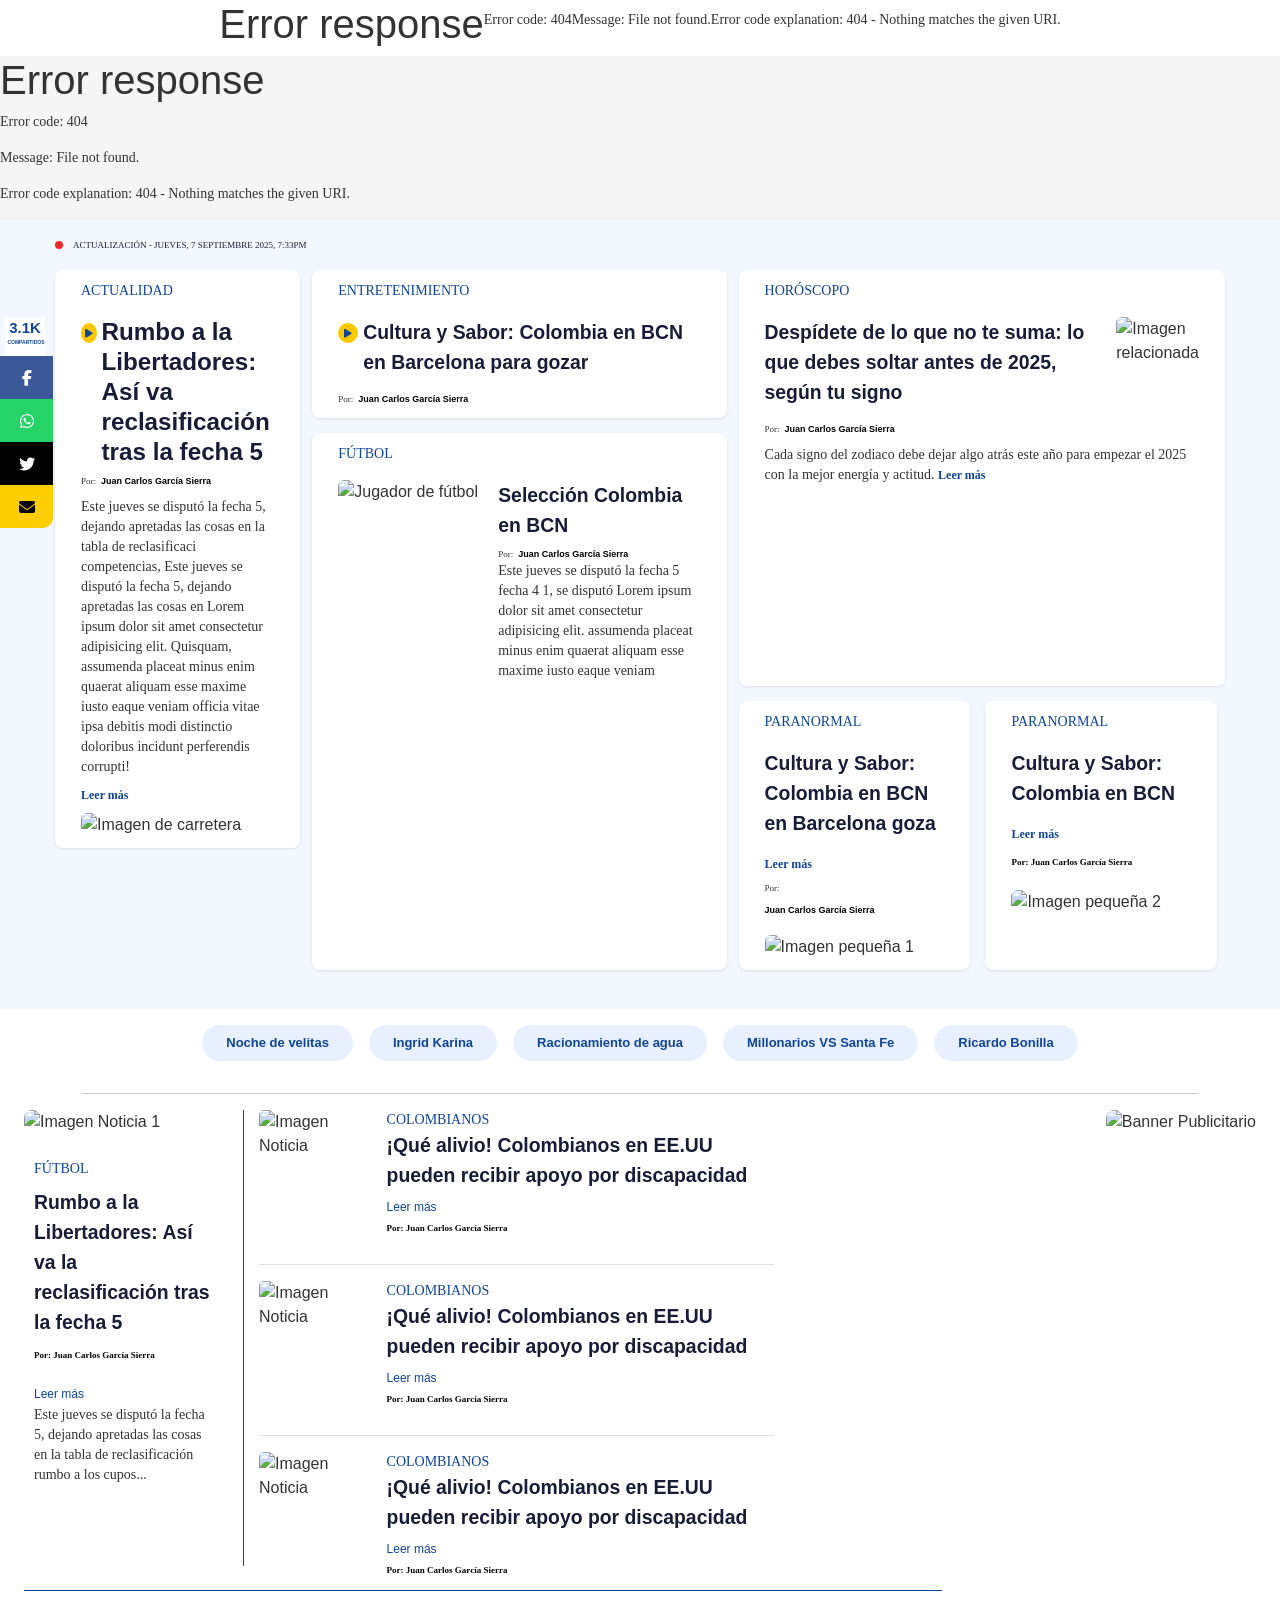
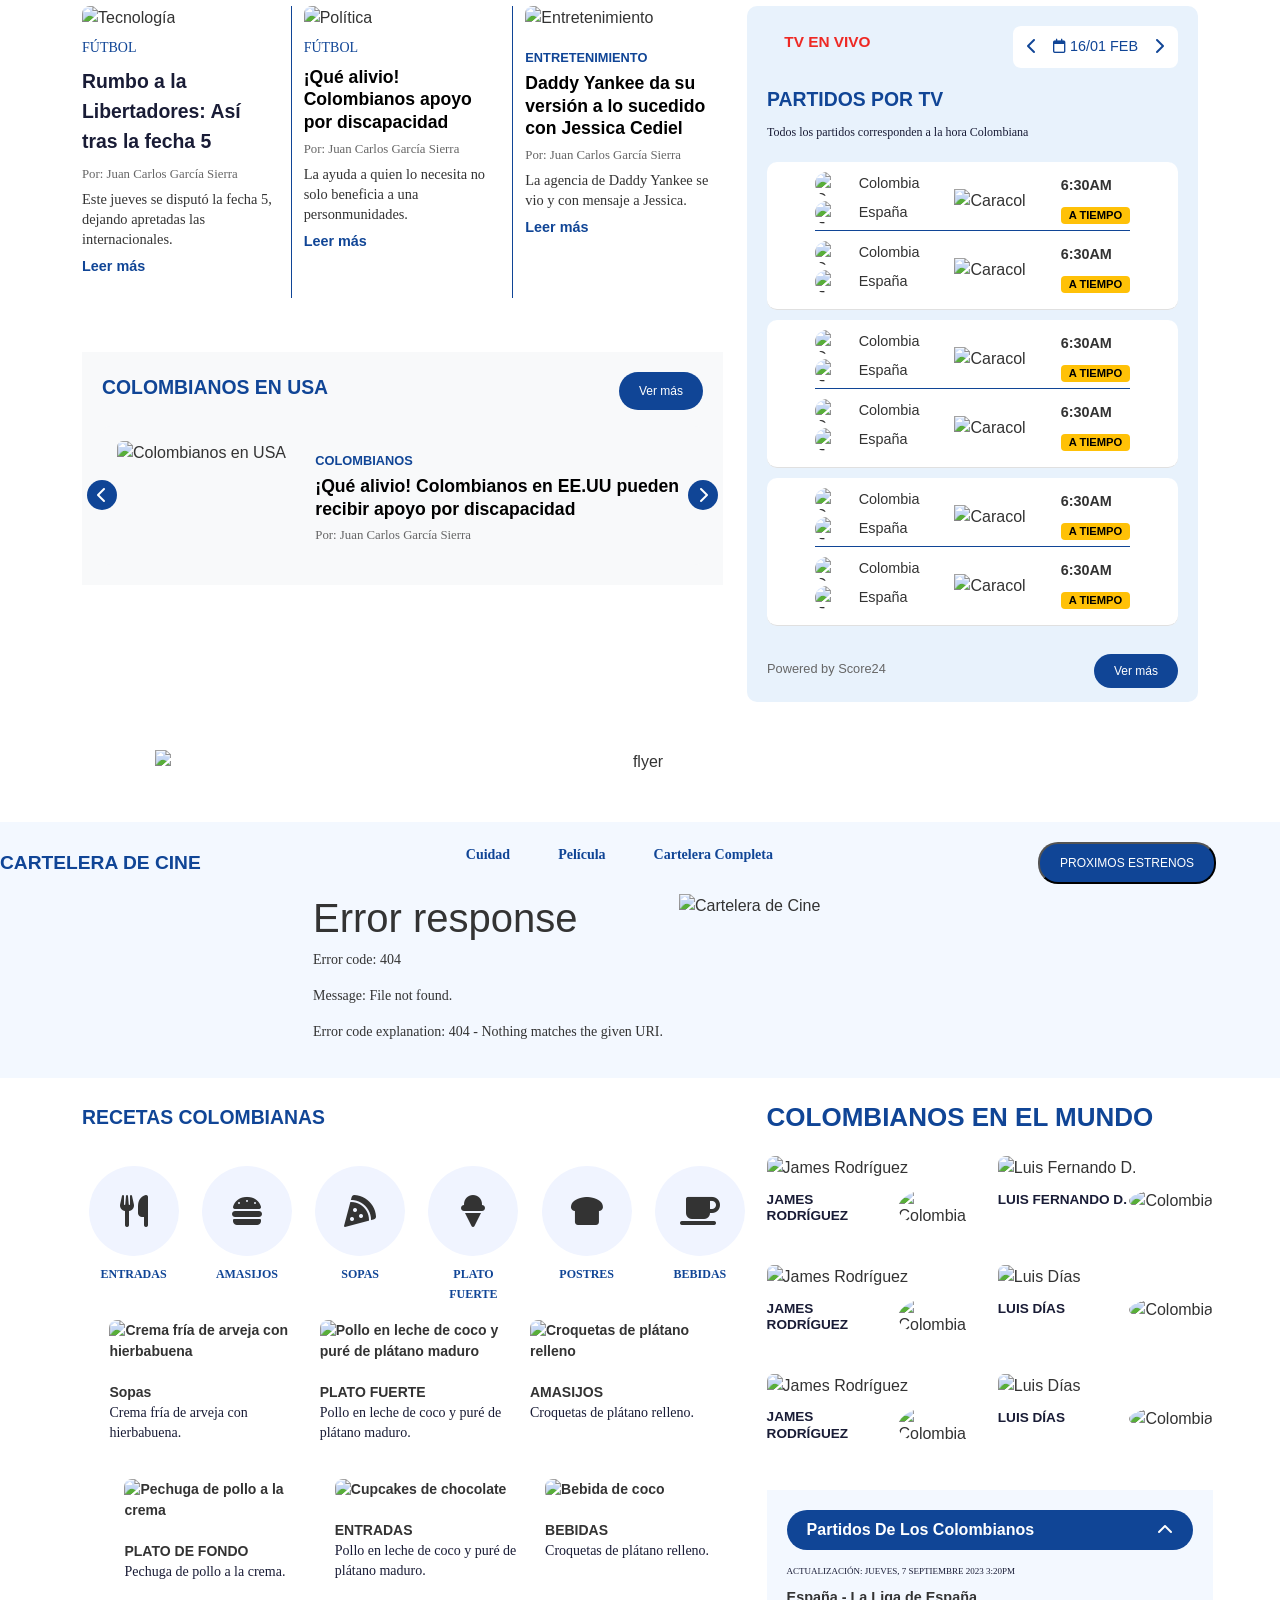
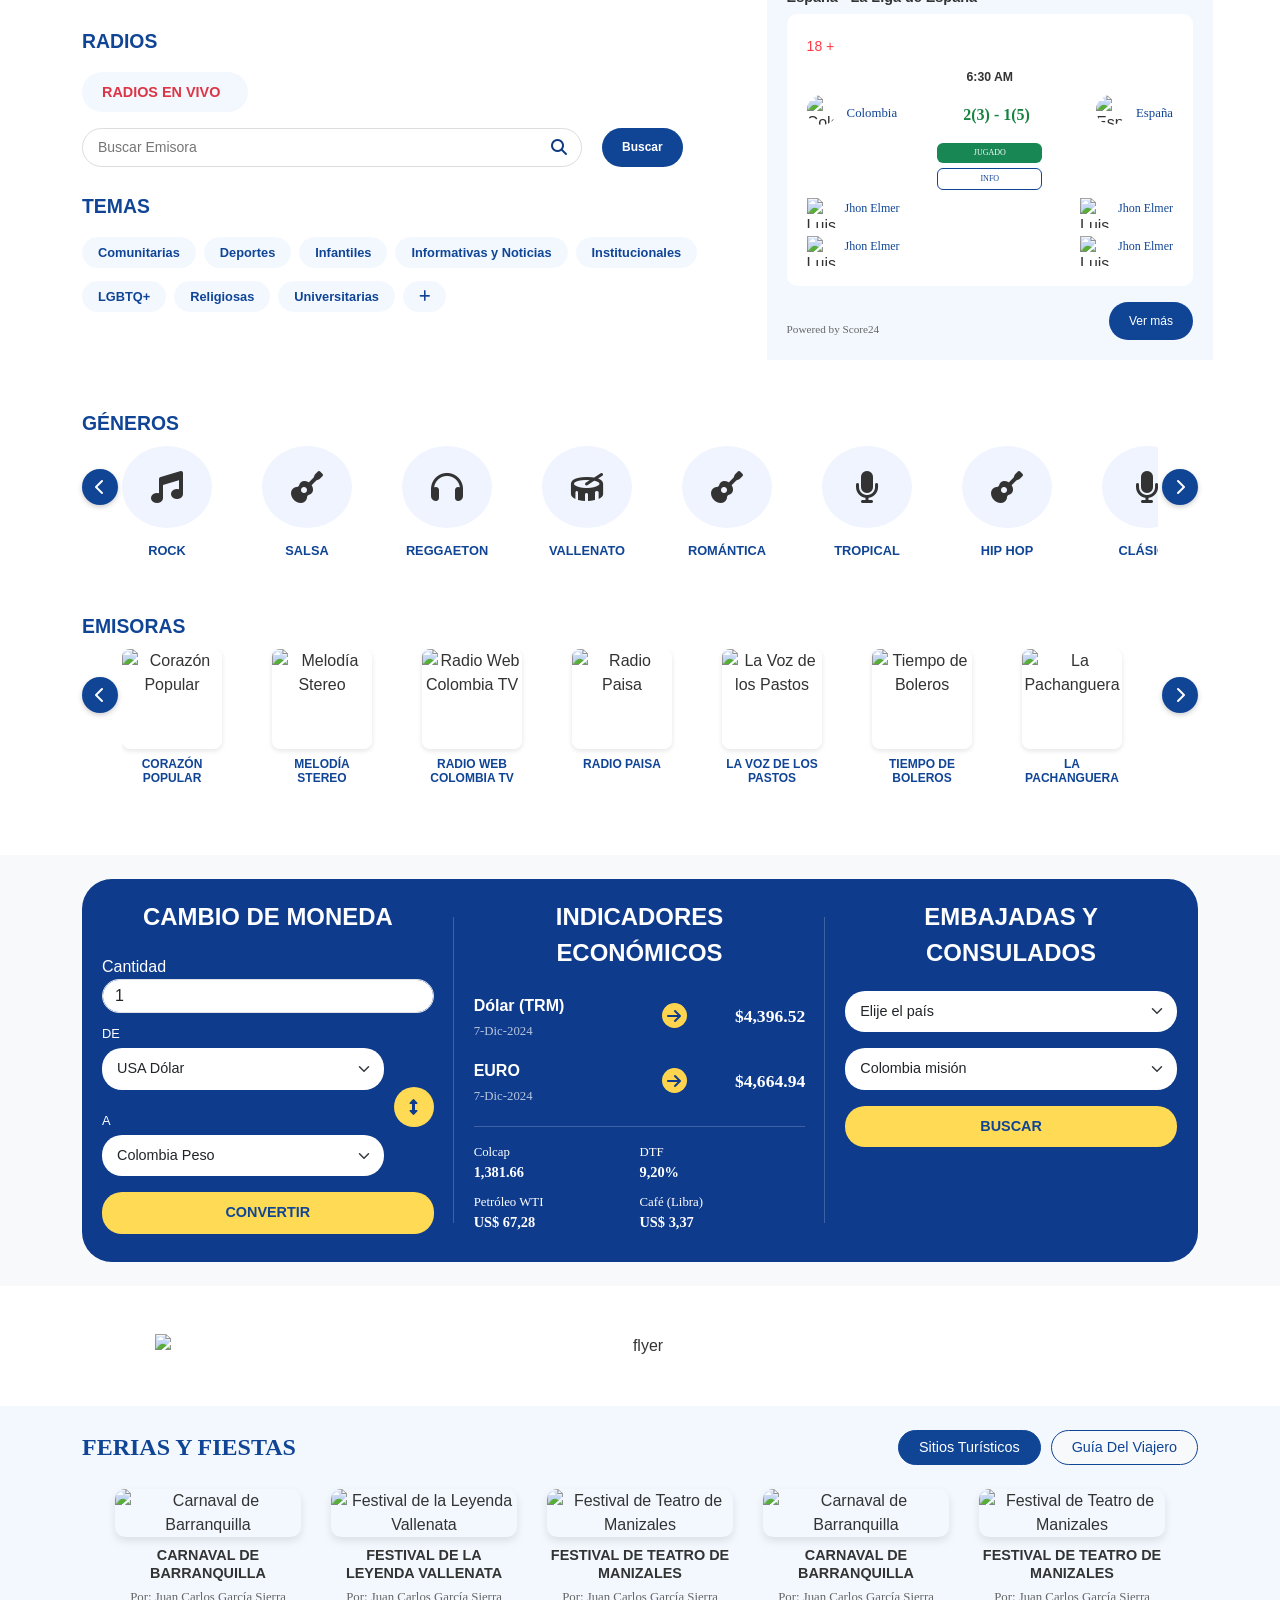
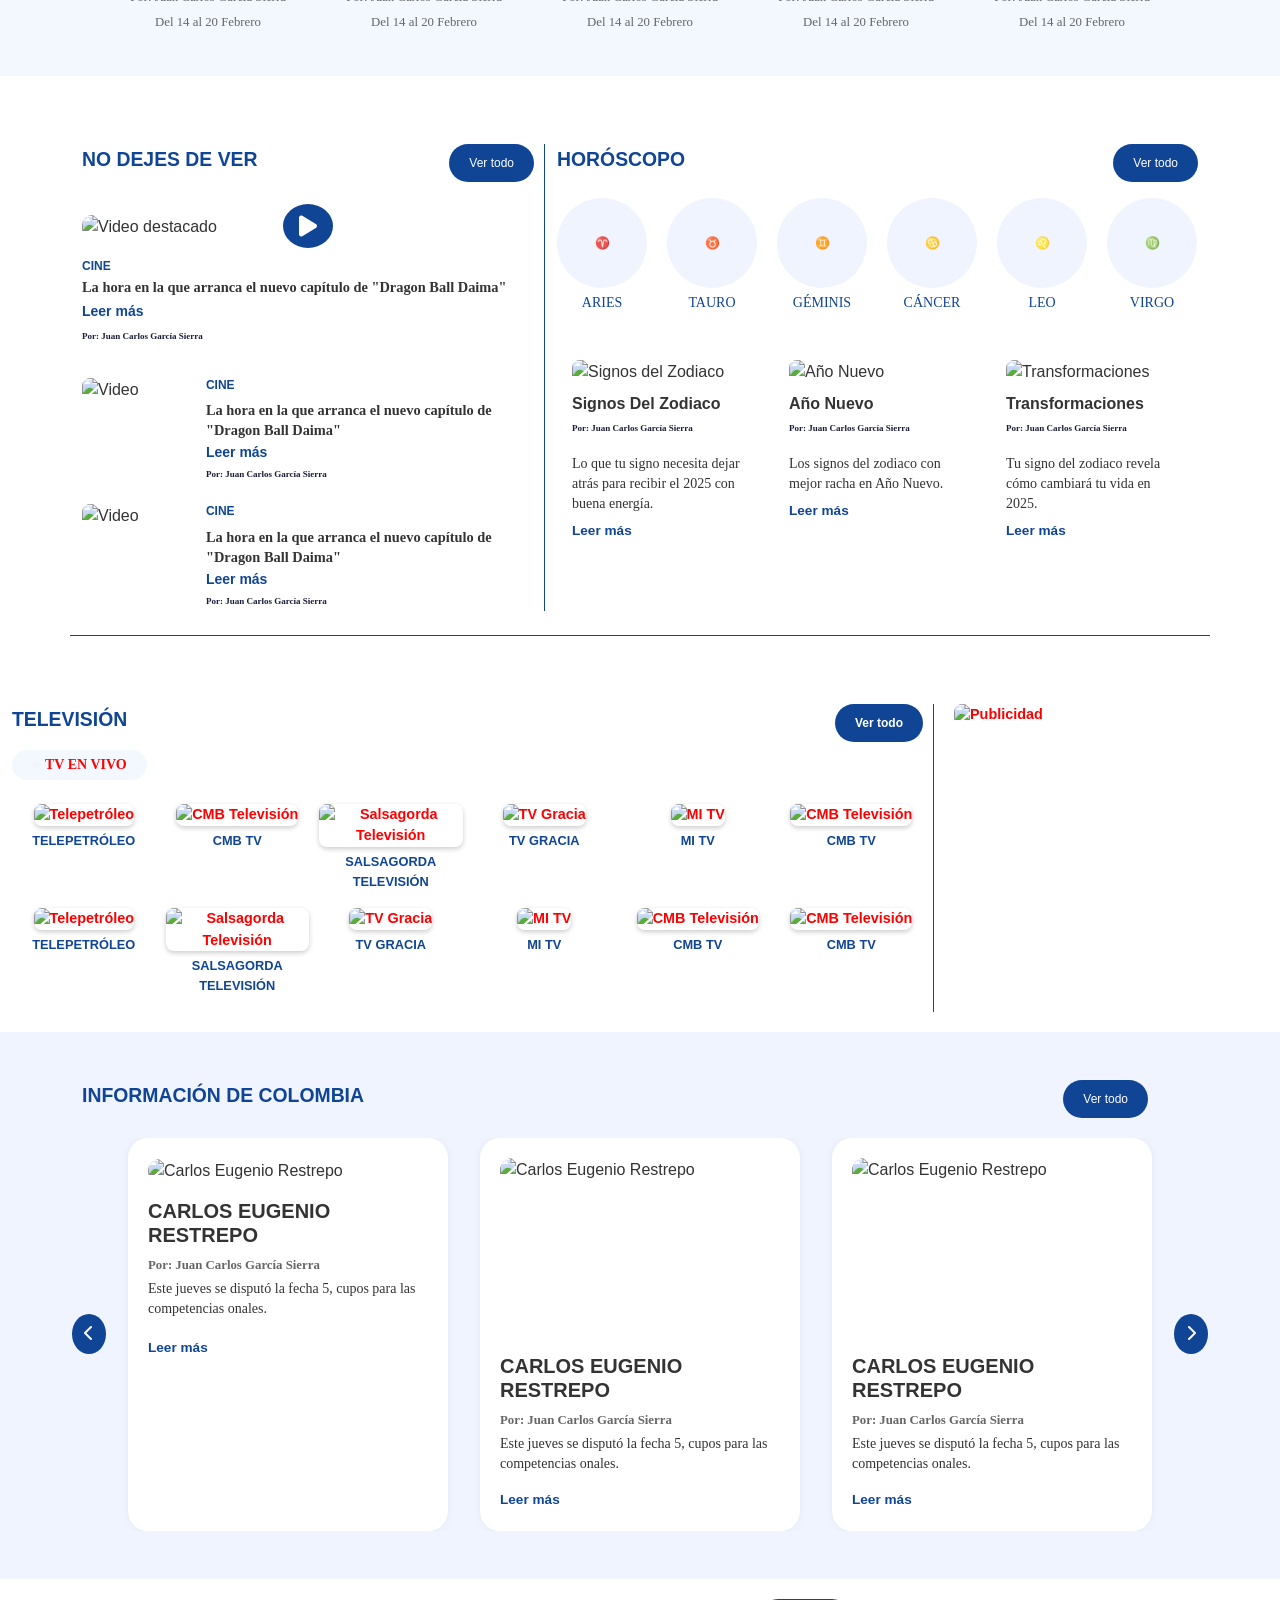
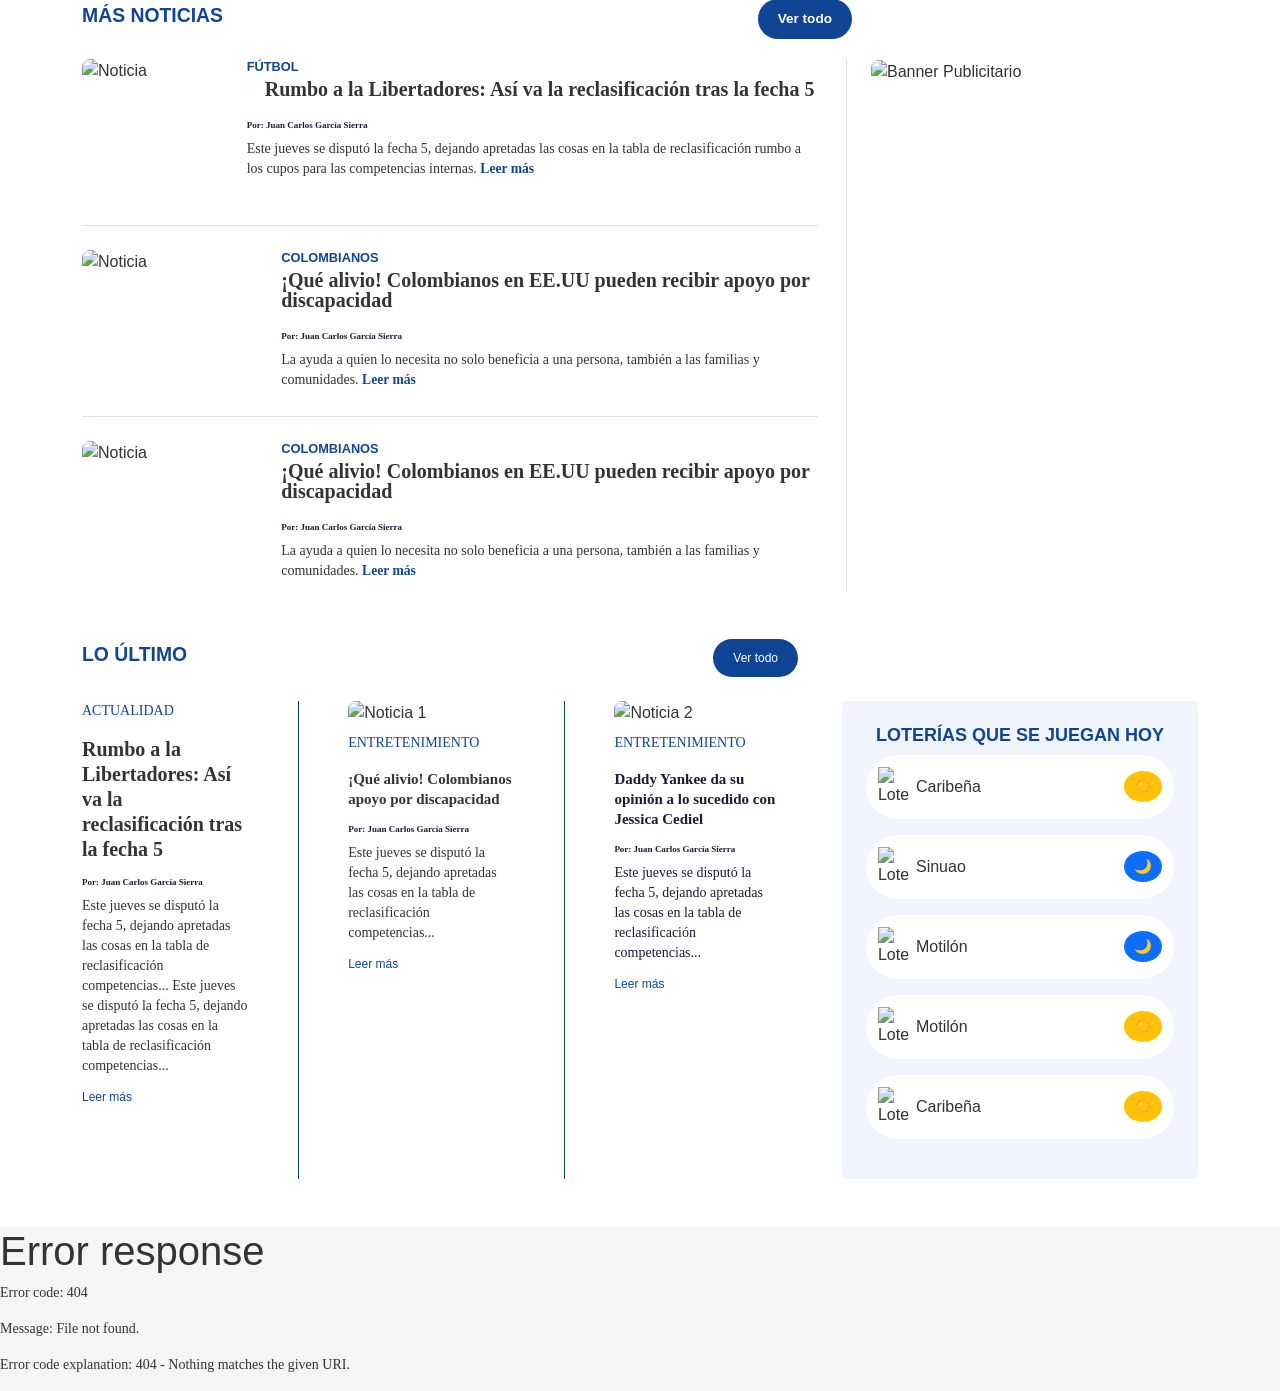
==== commit 813a183c: "feat: correciones 2" ====
--- a/proyecto-col/index.html
+++ b/proyecto-col/index.html
@@ -182,7 +182,8 @@
 						</div>
 
 						<!-- Contenedor para noticias de PARANORMAL (una al lado de la otra) -->
-						<div class="paranormal-container" style="max-width: clamp(25rem, 23.828rem + 2.344vw, 25.938rem)">
+						<div class="paranormal-container"
+							style="max-width: clamp(25rem, 23.828rem + 2.344vw, 25.938rem)">
 							<!-- Paranormal 1 -->
 							<div class="news-item paranormal-item">
 								<h2>PARANORMAL</h2>
@@ -254,12 +255,14 @@
 															fecha 5
 														</h3>
 														<p class="news-author">Por: Juan Carlos García Sierra</p>
+														<a style=" text-decoration: none; color: #104596; font-size: 12px;"
+															href="#">Leer más</a>
 														<p>
 															Este jueves se disputó la fecha 5, dejando apretadas las
 															cosas en la
 															tabla de reclasificación rumbo a los cupos...
 														</p>
-														<a href="#">Leer más</a>
+
 													</div>
 												</div>
 											</div>
@@ -270,8 +273,8 @@
 												<div class="d-flex border-bottom pb-3 mb-3 card-notice">
 													<img src="/assets/img/section-2-news-3.png" alt="Imagen Noticia"
 														style="
-																width: 100px;
-																height: 80px;
+																width: 201px;
+																height: 138px;
 																object-fit: cover;
 																border-radius: 5px;
 																margin-right: 15px;
@@ -282,8 +285,9 @@
 															¡Qué alivio! Colombianos en EE.UU pueden recibir apoyo por
 															discapacidad
 														</h3>
+														<a style=" text-decoration: none; color: #104596; font-size: 12px;"
+															href="#">Leer más</a>
 														<p class="news-author mb-2">Por: Juan Carlos García Sierra</p>
-														<a href="#">Leer más</a>
 													</div>
 												</div>
 
@@ -291,8 +295,8 @@
 												<div class="d-flex border-bottom pb-3 mb-3 card-notice">
 													<img src="/assets/img/section-2-news-3.png" alt="Imagen Noticia"
 														style="
-																width: 100px;
-																height: 80px;
+																width: 201px;
+																height: 138px;
 																object-fit: cover;
 																border-radius: 5px;
 																margin-right: 15px;
@@ -303,8 +307,9 @@
 															¡Qué alivio! Colombianos en EE.UU pueden recibir apoyo por
 															discapacidad
 														</h3>
+														<a style=" text-decoration: none; color: #104596; font-size: 12px;"
+															href="#">Leer más</a>
 														<p class="news-author mb-2">Por: Juan Carlos García Sierra</p>
-														<a href="#">Leer más</a>
 													</div>
 												</div>
 
@@ -312,8 +317,8 @@
 												<div class="d-flex card-notice">
 													<img src="/assets/img/section-2-news-3.png" alt="Imagen Noticia"
 														style="
-																width: 100px;
-																height: 80px;
+																width: 201px;
+																height: 138px;
 																object-fit: cover;
 																border-radius: 5px;
 																margin-right: 15px;
@@ -324,8 +329,9 @@
 															¡Qué alivio! Colombianos en EE.UU pueden recibir apoyo por
 															discapacidad
 														</h3>
+														<a style=" text-decoration: none; color: #104596; font-size: 12px;"
+															href="#">Leer más</a>
 														<p class="news-author mb-2">Por: Juan Carlos García Sierra</p>
-														<a href="#">Leer más</a>
 													</div>
 												</div>
 											</div>
@@ -931,14 +937,14 @@
 					<!-- <section class="cartelera-cine-section"> -->
 					<section class="main-section-content cartelera-cine-section">
 
-						<div
-							class="d-flex justify-content-between align-items-center hide-800 w-100 position-relative ">
+						<div class="d-flex justify-content-between align-items-center hide-800 w-100 position-relative"
+							style="padding: 0 5% 0 0;">
 							<h2 class="section-title  m-0 p-0">CARTELERA DE CINE</h2>
 							<div
 								class="d-flex flex-row justify-content-end align-items-center gap-5 text-tab d-none d-lg-flex">
-								<p>Cuidad</p>
-								<p>Película</p>
-								<p>Cartelera Completa</p>
+								<p style="font-weight: bold;">Cuidad</p>
+								<p style="font-weight: bold;">Película</p>
+								<p style="font-weight: bold;">Cartelera Completa</p>
 							</div>
 							<div class="d-none d-lg-flex">
 								<button class="btn-azul-blanco">PROXIMOS ESTRENOS</button>
@@ -1129,12 +1135,14 @@
 										</div>
 
 										<div class="radios-search mb-4">
-											<div class="input-group">
-												<input type="text" class="form-control" placeholder="Buscar Emisora" />
-												<button class="btn btn-primary btn-azul-blanco" type="button">
-													Buscar
-												</button>
-											</div>
+											<div class="search-bar" style="width: max-content;">
+												<input type="text" placeholder="Buscar Emisora" style="width: 500px;" />
+												<button type="button" class="fa fa-search" aria-label="Buscar"></button>
+											</div>
+											<button class="btn btn-primary btn-azul-blanco"
+												style="border-radius: 20px!important;" type="button">
+												Buscar
+											</button>
 										</div>
 
 										<h3 class="mb-3" style="color: #104596;">TEMAS</h3>
@@ -1166,7 +1174,8 @@
 								<!-- Sección de Colombianos en el Mundo (Desktop) -->
 								<div class="d-none d-lg-block">
 									<div class="colombianos-section">
-										<h3 class="mb-4" style="color: #104596;">COLOMBIANOS EN EL MUNDO</h3>
+										<h3 class="mb-4" style="color: #104596; font-size: 26px !important;">COLOMBIANOS
+											EN EL MUNDO</h3>
 
 										<div class="colombianos-grid">
 											<div class="row g-3">
@@ -1283,57 +1292,86 @@
 										<!-- Partidos de los Colombianos -->
 										<div class="partidos-section mt-4">
 											<div
-												class="partidos-header bg-primary text-white p-2 rounded d-flex justify-content-between align-items-center">
+												class="partidos-header text-white d-flex justify-content-between align-items-center">
 												<h3 class="partidos-title mb-0">Partidos De Los Colombianos</h3>
 												<i class="fas fa-chevron-up"></i>
 											</div>
 
-											<div class="partidos-content p-3 border rounded-bottom">
+											<div class="partidos-content ">
 												<p class="partido-fecha text-secondary mb-2">
 													<small>ACTUALIZACIÓN: JUEVES, 7 SEPTIEMBRE 2023 3:20PM</small>
 												</p>
 
 												<h4 class="partido-liga mb-2">España - La Liga de España</h4>
-
-												<div class="partido-edad text-danger mb-2">
-													<small>18 +</small>
-												</div>
-
-												<div
-													class="partido-equipos d-flex justify-content-between align-items-center mb-3">
-													<div class="equipo">
-														<img src="/assets/icons/colombia_flag.svg" alt="Colombia"
-															class="equipo-flag" />
-														<p class="equipo-name">Colombia</p>
-													</div>
-
-													<div class="partido-resultado">
-														<p class="resultado">2(3) - 1(5)</p>
-													</div>
-
-													<div class="equipo text-end">
-														<img src="/assets/icons/flag_espana.svg" alt="España"
-															class="equipo-flag" />
-														<p class="equipo-name">España</p>
-													</div>
-												</div>
-
-												<div
-													class="partido-estado bg-success text-white text-center py-1 rounded mb-3">
-													<p class="mb-0">JUGADO</p>
-												</div>
-
-												<div class="partido-goles">
-													<div class="gol d-flex justify-content-between">
-														<p class="goleador">Jhon Elmer</p>
-														<p class="goleador">Jhon Elmer</p>
-													</div>
-													<div class="gol d-flex justify-content-between">
-														<p class="goleador">Yaser A.</p>
-														<p class="goleador">Yaser A.</p>
-													</div>
-												</div>
-
+												<div class="partido-content">
+													<div class="partido-edad mb-2">
+														<small>18 +</small>
+													</div>
+
+													<div class="partido-hour mb-2">
+														<small>6:30 AM</small>
+													</div>
+
+													<div
+														class="partido-equipos d-flex justify-content-between align-items-center mb-2">
+														<div class="equipo">
+															<img src="/assets/icons/colombia_flag.svg" alt="Colombia"
+																class="equipo-flag" />
+															<p class="equipo-name">Colombia</p>
+														</div>
+
+														<div class="partido-resultado">
+															<p class="resultado">2(3) - 1(5)</p>
+														</div>
+
+														<div class="equipo text-end">
+															<img src="/assets/icons/flag_espana.svg" alt="España"
+																class="equipo-flag" />
+															<p class="equipo-name">España</p>
+														</div>
+													</div>
+													<div style="display: flex; flex-direction: column; gap: 5px; align-items: center;"
+														class="mb-2">
+														<div class="bg-success text-white text-center  rounded"
+															style="width: 105px;">
+															<p style="font-size: 8px;" class="mb-0">JUGADO</p>
+														</div>
+														<div class="text-center rounded"
+															style="width: 105px; border: 1px solid #104596; color: #104596;">
+															<p style="font-size: 8px;" class="mb-0">INFO</p>
+														</div>
+													</div>
+
+
+													<div
+														style="display: flex; flex-direction: row; gap: 5px; justify-content: space-between;">
+														<div class="d-flex flex-column justify-content-between gap-2">
+															<div class="d-flex flex-row gap-2">
+																<img src="/assets/img/player-2.png" alt="Luis Días"
+																	style="width: 30px; height: 30px; object-fit: cover;" />
+																<p class="goleador">Jhon Elmer</p>
+															</div>
+															<div class="d-flex flex-row gap-2">
+																<img src="/assets/img/player-2.png" alt="Luis Días"
+																	style="width: 30px; height: 30px; object-fit: cover;" />
+																<p class="goleador">Jhon Elmer</p>
+															</div>
+														</div>
+														<div
+															class="gol d-flex flex-column justify-content-between gap-2">
+															<div class="d-flex flex-row gap-2">
+																<img src="/assets/img/player-2.png" alt="Luis Días"
+																	style="width: 30px; height: 30px; object-fit: cover;" />
+																<p class="goleador">Jhon Elmer</p>
+															</div>
+															<div class="d-flex flex-row gap-2">
+																<img src="/assets/img/player-2.png" alt="Luis Días"
+																	style="width: 30px; height: 30px; object-fit: cover;" />
+																<p class="goleador">Jhon Elmer</p>
+															</div>
+														</div>
+													</div>
+												</div>
 												<div
 													class="partido-footer d-flex justify-content-between align-items-center mt-3">
 													<p class="powered-by mb-0">
@@ -1756,32 +1794,37 @@
 									<div class="herramientas-seccion cambio-moneda">
 										<div class="herramientas-titulo">CAMBIO DE MONEDA</div>
 										<div class="form-group mb-2">
-											<label for="cantidadMoneda" class="form-label">Cantidad</label>
-											<input type="number" class="form-control form-control-lg rounded-pill"
+											<label for="cantidadMoneda">Cantidad</label>
+											<input style="height: 34px;" type="number" class="form-control rounded-pill"
 												id="cantidadMoneda" value="1">
 										</div>
-										<div class="form-group mb-2">
-											<label for="monedaOrigen" class="form-label">DE</label>
-											<select id="monedaOrigen" class="form-select">
-												<option selected>USA Dólar</option>
-												<option>Euro</option>
-												<option>Libra Esterlina</option>
-											</select>
-										</div>
-
-										<div class="d-flex align-items-center justify-content-center my-2">
-											<div class="cambio-icono">
-												<i class="fas fa-arrows-alt-v"></i>
-											</div>
-										</div>
-
-										<div class="form-group mb-3">
-											<label for="monedaDestino" class="form-label">A</label>
-											<select id="monedaDestino" class="form-select">
-												<option selected>Colombia Peso</option>
-												<option>México Peso</option>
-												<option>Argentina Peso</option>
-											</select>
+										<div style="display: flex;flex-direction: row; gap: 10px;">
+											<div style="display: flex; flex-direction: column; gap: 10px; width: 100%;">
+												<div class="form-group mb-2">
+													<label for="monedaOrigen" class="form-label">DE</label>
+													<select id="monedaOrigen" class="form-select">
+														<option selected>USA Dólar</option>
+														<option>Euro</option>
+														<option>Libra Esterlina</option>
+													</select>
+												</div>
+
+												<div class="form-group mb-3">
+													<label for="monedaDestino" class="form-label">A</label>
+													<select id="monedaDestino" class="form-select">
+														<option selected>Colombia Peso</option>
+														<option>México Peso</option>
+														<option>Argentina Peso</option>
+													</select>
+												</div>
+											</div>
+											<div style="display: flex; flex-direction: row; justify-content: center;">
+												<div class="d-flex align-items-center justify-content-center my-2">
+													<div class="cambio-icono">
+														<i class="fas fa-arrows-alt-v"></i>
+													</div>
+												</div>
+											</div>
 										</div>
 
 										<button class="btn btn-convertir w-100">CONVERTIR</button>
@@ -1796,10 +1839,11 @@
 												<h3 class="indicador-nombre">Dólar (TRM)</h3>
 												<p class="indicador-fecha">7-Dic-2024</p>
 											</div>
+											<div class="indicador-icono">
+												<i class="fas fa-arrow-right" aria-hidden="true"></i>
+											</div>
 											<div class="indicador-valor">
-												<div class="indicador-icono">
-													<i class="fas fa-arrow-right" aria-hidden="true"></i>
-												</div>
+
 												<p class="valor">$4,396.52</p>
 											</div>
 										</div>
@@ -1809,10 +1853,10 @@
 												<h3 class="indicador-nombre">EURO</h3>
 												<p class="indicador-fecha">7-Dic-2024</p>
 											</div>
+											<div class="indicador-icono">
+												<i class="fas fa-arrow-right" aria-hidden="true"></i>
+											</div>
 											<div class="indicador-valor">
-												<div class="indicador-icono">
-													<i class="fas fa-arrow-right" aria-hidden="true"></i>
-												</div>
 												<p class="valor">$4,664.94</p>
 											</div>
 										</div>
@@ -1893,7 +1937,8 @@
 									<div class="col-md-3 col-lg-2-4">
 										<article class="festival-card">
 											<div class="festival-image">
-												<img src="/assets/img/feria-3.png" alt="Carnaval de Barranquilla"
+												<img style="height: clamp(11.25rem, 10.288rem + 3.846vw, 13.75rem);"
+													src="/assets/img/feria-3.png" alt="Carnaval de Barranquilla"
 													class="img-fluid rounded" />
 											</div>
 											<h4 class="festival-title">CARNAVAL DE BARRANQUILLA</h4>
@@ -1906,8 +1951,9 @@
 									<div class="col-md-3 col-lg-2-4">
 										<article class="festival-card">
 											<div class="festival-image">
-												<img src="/assets/img/feria-2.png"
-													alt="Festival de la Leyenda Vallenata" class="img-fluid rounded" />
+												<img style="height: clamp(11.25rem, 10.288rem + 3.846vw, 13.75rem);"
+													src="/assets/img/feria-2.png" alt="Festival de la Leyenda Vallenata"
+													class="img-fluid rounded" />
 											</div>
 											<h4 class="festival-title">FESTIVAL DE LA LEYENDA VALLENATA</h4>
 											<p class="festival-author">Por: Juan Carlos García Sierra</p>
@@ -1919,7 +1965,8 @@
 									<div class="col-md-3 col-lg-2-4">
 										<article class="festival-card">
 											<div class="festival-image">
-												<img src="/assets/img/feria-2.png" alt="Festival de Teatro de Manizales"
+												<img style="height: clamp(11.25rem, 10.288rem + 3.846vw, 13.75rem);"
+													src="/assets/img/feria-2.png" alt="Festival de Teatro de Manizales"
 													class="img-fluid rounded" />
 											</div>
 											<h4 class="festival-title">FESTIVAL DE TEATRO DE MANIZALES</h4>
@@ -1932,7 +1979,8 @@
 									<div class="col-md-3 col-lg-2-4">
 										<article class="festival-card">
 											<div class="festival-image">
-												<img src="/assets/img/feria-1.png" alt="Carnaval de Barranquilla"
+												<img style="height: clamp(11.25rem, 10.288rem + 3.846vw, 13.75rem);"
+													src="/assets/img/feria-1.png" alt="Carnaval de Barranquilla"
 													class="img-fluid rounded" />
 											</div>
 											<h4 class="festival-title">CARNAVAL DE BARRANQUILLA</h4>
@@ -1945,7 +1993,8 @@
 									<div class="col-md-3 col-lg-2-4 d-lg-block d-none">
 										<article class="festival-card">
 											<div class="festival-image">
-												<img src="/assets/img/feria-3.png" alt="Festival de Teatro de Manizales"
+												<img style="height: clamp(11.25rem, 10.288rem + 3.846vw, 13.75rem);"
+													src="/assets/img/feria-3.png" alt="Festival de Teatro de Manizales"
 													class="img-fluid rounded" />
 											</div>
 											<h4 class="festival-title">FESTIVAL DE TEATRO DE MANIZALES</h4>
@@ -1955,13 +2004,7 @@
 									</div>
 								</div>
 
-								<!-- Botones de navegación del carrusel -->
-								<button class="carousel-control prev" aria-label="Anterior">
-									<i class="fas fa-chevron-left" aria-hidden="true"></i>
-								</button>
-								<button class="carousel-control next" aria-label="Siguiente">
-									<i class="fas fa-chevron-right" aria-hidden="true"></i>
-								</button>
+
 							</div>
 
 							<!-- Lista de Ferias (Versión Mobile) -->
@@ -1969,8 +2012,8 @@
 								<!-- Festival 1 -->
 								<article class="festival-card-mobile mb-4">
 									<div class="festival-image-mobile">
-										<img src="/assets/img/feria-3.png" alt="Carnaval de Barranquilla"
-											class="img-fluid rounded" />
+										<img style="height: 223px;" src="/assets/img/feria-3.png"
+											alt="Carnaval de Barranquilla" class="img-fluid rounded" />
 									</div>
 									<h4 class="festival-title-mobile">CARNAVAL DE BARRANQUILLA</h4>
 								</article>
@@ -1978,8 +2021,8 @@
 								<!-- Festival 2 -->
 								<article class="festival-card-mobile mb-4">
 									<div class="festival-image-mobile">
-										<img src="/assets/img/feria-1.png" alt="Festival de la Leyenda Vallenata"
-											class="img-fluid rounded" />
+										<img style="height: 223px;" src="/assets/img/feria-1.png"
+											alt="Festival de la Leyenda Vallenata" class="img-fluid rounded" />
 									</div>
 									<h4 class="festival-title-mobile">FESTIVAL DE LA LEYENDA VALLENATA</h4>
 								</article>
@@ -1987,8 +2030,8 @@
 								<!-- Festival 3 -->
 								<article class="festival-card-mobile mb-4">
 									<div class="festival-image-mobile">
-										<img src="/assets/img/feria-2.png" alt="Festival de Teatro de Manizales"
-											class="img-fluid rounded" />
+										<img style="height: 223px;" src="/assets/img/feria-2.png"
+											alt="Festival de Teatro de Manizales" class="img-fluid rounded" />
 									</div>
 									<h4 class="festival-title-mobile">FESTIVAL DE TEATRO DE MANIZALES</h4>
 								</article>
@@ -1999,9 +2042,9 @@
 					<!-- No dejes de ver y horoscopo -->
 					<section class="section-videos-horoscopo py-5 container-max-width">
 						<div class="container">
-							<div class="row">
+							<div class="row border-notice">
 								<!-- No dejes de ver -->
-								<div class="col-lg-5 mb-4 d-flex flex-column gap-3">
+								<div class="col-lg-5 mb-4 d-flex flex-column gap-3 notice-section-cine">
 									<div class="d-flex justify-content-between align-items-center mb-3">
 										<h3 style="color: #104596;">NO DEJES DE VER</h3>
 										<a href="#" class="btn-azul-blanco">Ver todo</a>
@@ -2009,15 +2052,20 @@
 
 									<!-- Video Principal -->
 									<div class="video-feature mb-3 position-relative d-flex flex-column gap-3">
-										<img src="/assets/img/news-1.png" alt="Video destacado" />
-										<span class="video-icon"><i class="fas fa-play"></i></span>
-										<div class="d-flex flex-column gap-3 pt-1">
+										<div style="width: 100%; position: relative;">
+											<img src="/assets/img/news-1.png" alt="Video destacado" />
+											<span class="video-icon"><i class="fas fa-play"></i></span>
+										</div>
+
+										<div class="d-flex flex-column gap-1 pt-1">
 											<h6 class="video-category mb-0">CINE</h6>
 											<p class="video-title mb-0">
 												La hora en la que arranca el nuevo capítulo de "Dragon Ball Daima"
 											</p>
+											<a style="color: #104596; font-size: 14px; font-weight: bold;" href="#">Leer
+												más</a>
 											<p class="author mb-0">Por: Juan Carlos García Sierra</p>
-											<a href="#">Leer más</a>
+
 										</div>
 									</div>
 
@@ -2031,8 +2079,10 @@
 												<p class="video-title mb-0">
 													La hora en la que arranca el nuevo capítulo de "Dragon Ball Daima"
 												</p>
+												<a style="color: #104596; font-size: 14px; font-weight: bold;"
+													href="#">Leer más</a>
 												<p class="author mb-0">Por: Juan Carlos García Sierra</p>
-												<a href="#">Leer más</a>
+
 											</div>
 										</div>
 
@@ -2044,8 +2094,10 @@
 												<p class="video-title mb-0">
 													La hora en la que arranca el nuevo capítulo de "Dragon Ball Daima"
 												</p>
+												<a style="color: #104596; font-size: 14px; font-weight: bold;"
+													href="#">Leer más</a>
 												<p class="author mb-0">Por: Juan Carlos García Sierra</p>
-												<a href="#">Leer más</a>
+
 											</div>
 										</div>
 									</div>
@@ -2132,6 +2184,7 @@
 											</div>
 											<p>PISCIS</p>
 										</div>
+
 									</div>
 									<div class="zodiac-icons d-flex align-items-center mb-3 overflow-auto mobile-only">
 										<div class="group-zodiac">
@@ -2213,6 +2266,7 @@
 											</div>
 											<p>PISCIS</p>
 										</div>
+
 									</div>
 
 									<!-- Tarjetas horóscopo -->
@@ -2251,14 +2305,16 @@
 
 					<!-- Sección de TV -->
 					<section class="section-tv container container-max-width">
-						<div class="w-100">
+						<div class="w-100 border-tv">
 							<div class="w-100">
 								<!-- Contenido Principal -->
 								<div class="d-flex flex-row justify-content-between mb-2">
 									<div
 										class="d-flex flex-row flex-lg-column gap-3 w-80 align-lg-items-center justify-content-between">
 										<h3 style="color: #104596; margin: 0;">TELEVISIÓN</h3>
-										<p class="live-tag"><span class="live-dot"></span> TV EN VIVO</p>
+										<p style="font-weight: bold;"
+											class="radios-header d-flex align-items-center mb-3"><span
+												class="live-dot"></span> TV EN VIVO</p>
 									</div>
 									<div>
 
@@ -2337,9 +2393,9 @@
 
 					<!-- Información de Colombia -->
 					<section class="section-info-colombia py-5 container-max-width">
-						<div class="container">
+						<div class="container" style="display: flex; flex-direction: column; gap: 20PX;">
 							<!-- Título y botón -->
-							<div class="d-flex justify-content-between align-items-center mb-4">
+							<div class="d-flex justify-content-between align-items-center" style="padding-right: 50px;">
 								<h3 style="color: #104596;">INFORMACIÓN DE COLOMBIA</h3>
 								<a href="#" class="btn-azul-blanco d-none d-lg-block">Ver todo</a>
 							</div>
@@ -2374,14 +2430,7 @@
 										<a href="#">Leer más</a>
 									</div>
 
-									<!-- Tarjeta 4 -->
-									<div class="card-info desktop-only">
-										<img src="/assets/img/section-2-news-3.png" alt="Carlos Eugenio Restrepo" />
-										<h5 class="fw-bold mt-3">CARLOS EUGENIO RESTREPO</h5>
-										<p class="author mb-1">Por: Juan Carlos García Sierra</p>
-										<p>Este jueves se disputó la fecha 5, cupos para las competencias onales.</p>
-										<a href="#">Leer más</a>
-									</div>
+
 								</div>
 
 								<!-- Flechas (opcional funcionalidad JS) -->
@@ -2400,8 +2449,11 @@
 				<section class="section-mas-noticias container-max-width">
 					<div class="container">
 						<!-- Título y botón -->
-						<div class="d-flex justify-content-between align-items-center mb-4">
+						<div class="d-flex justify-content-between align-items-center card-notice-first"
+							>
 							<h3 style="color: #104596;">MÁS NOTICIAS</h3>
+							<a href="#" class="btn-azul-blanco d-none d-lg-block">Ver todo</a>
+
 						</div>
 
 						<div class="row">
@@ -2410,14 +2462,14 @@
 								<!-- Noticia 1 -->
 								<div class="d-flex mb-4 border-bottom pb-3">
 									<img src="/assets/img/news-5.png" alt="Noticia"
-										style="width: 140px; height: 100px; object-fit: cover; border-radius: 8px"
+										style="width: 220px; height: 150px; object-fit: cover; border-radius: 8px"
 										class="me-3" />
 									<div>
 										<h6 class="news-category">FÚTBOL</h6>
-										<h5 class="fw-bold">
+										<p style="font-size: 20px; font-weight: bold;">
 											<span class="live-dot mb-1"></span>
 											Rumbo a la Libertadores: Así va la reclasificación tras la fecha 5
-										</h5>
+										</p>
 										<p class="author mb-1">Por: Juan Carlos García Sierra</p>
 										<p class="mb-0">
 											Este jueves se disputó la fecha 5, dejando apretadas las cosas en la
@@ -2431,13 +2483,13 @@
 								<!-- Noticia 2 -->
 								<div class="d-flex mb-4 border-bottom pb-3">
 									<img src="/assets/img/section-2-news-3.png" alt="Noticia"
-										style="width: 140px; height: 100px; object-fit: cover; border-radius: 8px"
+										style="width: 220px; height: 150px; object-fit: cover; border-radius: 8px"
 										class="me-3" />
 									<div>
 										<h6 class="news-category">COLOMBIANOS</h6>
-										<h6 class="fw-bold">
+										<p style="font-size: 20px; font-weight: bold;">
 											¡Qué alivio! Colombianos en EE.UU pueden recibir apoyo por discapacidad
-										</h6>
+										</p>
 										<p class="author mb-1">Por: Juan Carlos García Sierra</p>
 										<p class="mb-0">
 											La ayuda a quien lo necesita no solo beneficia a una persona, también a
@@ -2450,13 +2502,13 @@
 								<!-- Noticia 3 -->
 								<div class="d-flex">
 									<img src="/assets/img/section-2-news-2.png" alt="Noticia"
-										style="width: 140px; height: 100px; object-fit: cover; border-radius: 8px"
+										style="width: 220px; height: 150px; object-fit: cover; border-radius: 8px"
 										class="me-3" />
 									<div>
 										<h6 class="news-category">COLOMBIANOS</h6>
-										<h6 class="fw-bold">
+										<p style="font-size: 20px; font-weight: bold;">
 											¡Qué alivio! Colombianos en EE.UU pueden recibir apoyo por discapacidad
-										</h6>
+										</p>
 										<p class="author mb-1">Por: Juan Carlos García Sierra</p>
 										<p class="mb-0">
 											La ayuda a quien lo necesita no solo beneficia a una persona, también a
@@ -2468,8 +2520,8 @@
 							</div>
 
 							<!-- Columna del Banner -->
-							<div class="col-lg-3 d-none d-lg-block ps-4 border-start border-primary"
-								style="border-width: 2px !important">
+							<div class="col-lg-3 d-none d-lg-block ps-4 border-start "
+								style="border-width: 1px #104596 !important">
 								<img src="/assets/img/poster-vertical.png" alt="Banner Publicitario"
 									style="width: 100%; border-radius: 8px; object-fit: cover; max-height: 500px" />
 							</div>
@@ -2486,66 +2538,125 @@
 				<!-- Lo último -->
 				<section class="section-last-news py-5 container-max-width">
 					<div class="container">
-						<div class="d-flex justify-content-between align-items-center mb-4">
+						<div class="d-flex justify-content-between align-items-center mb-4" style="padding-right: 400px;">
 							<h3 style="color: #104596;">LO ÚLTIMO</h3>
 							<a href="#" class="btn-azul-blanco d-none d-lg-block">Ver todo</a>
 						</div>
-						<div class="row">
+						<div class="row flex-row justify-content-between">
 							<!-- Columna 1: Noticia destacada -->
-							<div class="col-lg-4 mb-4">
-								<h6 class="text-uppercase text-muted">ACTUALIDAD</h6>
+							<div class="col-lg-2 mb-4">
+								<p style="color: #104596; font-size: 14px;" class="text-uppercase">ACTUALIDAD</p>
 								<div class="d-flex align-items-start">
-									<span class="me-2 live-dot" style="font-size: 1.2rem"></span>
 									<div>
-										<h5 class="fw-bold">
+										<img src="/assets/img/section-2-news-1.png" alt="Noticia 1"
+										style="width: 100%; height: 150px; object-fit: cover; border-radius: 8px"
+										class="mb-2 only-mobile" />
+										<p
+											style="font-size: 20px; font-weight: bold; line-height: 25px; margin-bottom: 10px !important;">
 											Rumbo a la Libertadores: Así va la reclasificación tras la fecha 5
-										</h5>
+										</p>
+										<p class="author mb-1">Por: Juan Carlos García Sierra</p>
+										<p class="mb-2">
+											Este jueves se disputó la fecha 5, dejando apretadas las cosas en la
+											tabla
+											de reclasificación competencias...
+											Este jueves se disputó la fecha 5, dejando apretadas las cosas en la
+											tabla
+											de reclasificación competencias...
+
+										</p>
+										<a style="color: #104596; font-size: 12px;" href="#">Leer más</a>
+									</div>
+								</div>
+							</div>
+							<div class="block-right"></div>
+
+							<div class="col-lg-2 mb-4 only-web">
+								<div>
+									<img src="/assets/img/section-2-news-1.png" alt="Noticia 1"
+										style="width: 100%; height: 150px; object-fit: cover; border-radius: 8px"
+										class="mb-2" />
+									<p style="color: #104596; font-size: 14px;">ENTRETENIMIENTO</h6>
+									<p
+										style="font-size: 15px; font-weight: bold; line-height: 20px; margin-bottom: 10px !important;">
+										¡Qué alivio! Colombianos apoyo por discapacidad</p>
+									<p class="author mb-1">Por: Juan Carlos García Sierra</p>
+									<p class="mb-2">
+										Este jueves se disputó la fecha 5, dejando apretadas las cosas en la
+										tabla
+										de reclasificación competencias...
+									</p>
+									<a style="color: #104596; font-size: 12px;">Leer más</a>
+								</div>
+							</div>
+							<div class="block-center"></div>
+
+							<!-- Noticia 2 -->
+							<div class="col-lg-2 mb-4 only-web">
+								<div>
+									<img src="/assets/img/section-2-news-2.png" alt="Noticia 2"
+										style="width: 100%; height: 150px; object-fit: cover; border-radius: 8px"
+										class="mb-2" />
+									<p style="color: #104596; font-size: 14px;">ENTRETENIMIENTO</p>
+										<p
+											style="color:#191C36;font-size: 15px; font-weight: bold; line-height: 20px; margin-bottom: 10px !important;">
+											Daddy Yankee da su opinión a lo sucedido con Jessica Cediel
+										</p>
+										<p class="author mb-1">Por: Juan Carlos García Sierra</p>
+										<p class="mb-2" style="color:#191C36;">
+											Este jueves se disputó la fecha 5, dejando apretadas las cosas en la
+											tabla
+											de reclasificación competencias...
+										</p>
+										<a style="color: #104596; font-size: 12px;">Leer más</a>
+								</div>
+							</div>
+
+							<div class="only-mobile response-more">
+								<div class="col-lg-2 mb-4">
+									<div>
+										<img src="/assets/img/section-2-news-1.png" alt="Noticia 1"
+											style="width: 100%; height: 150px; object-fit: cover; border-radius: 8px"
+											class="mb-2" />
+										<p style="color: #104596; font-size: 14px;">ENTRETENIMIENTO</h6>
+										<p
+											style="font-size: 15px; font-weight: bold; line-height: 20px; margin-bottom: 10px !important;">
+											¡Qué alivio! Colombianos apoyo por discapacidad</p>
 										<p class="author mb-1">Por: Juan Carlos García Sierra</p>
 										<p class="mb-2">
 											Este jueves se disputó la fecha 5, dejando apretadas las cosas en la
 											tabla
 											de reclasificación competencias...
 										</p>
-										<a href="#">Leer más</a>
-									</div>
-								</div>
-							</div>
-
-							<!-- Columna 2: Noticias pequeñas -->
-							<div class="col-lg-4 mb-4">
-								<div class="row g-4">
-									<!-- Noticia 1 -->
-									<div class="col-6">
-										<div>
-											<img src="/assets/img/section-2-news-1.png" alt="Noticia 1"
-												style="width: 100%; height: 90px; object-fit: cover; border-radius: 8px"
-												class="mb-2" />
-											<h6 class="news-category text-primary">ENTRETENIMIENTO</h6>
-											<h6 class="mb-1">¡Qué alivio! Colombianos apoyo por discapacidad</h6>
+										<a style="color: #104596; font-size: 12px;">Leer más</a>
+									</div>
+								</div>
+
+								<!-- Noticia 2 -->
+								<div class="col-lg-2 mb-4">
+									<div>
+										<img src="/assets/img/section-2-news-2.png" alt="Noticia 2"
+											style="width: 100%; height: 150px; object-fit: cover; border-radius: 8px"
+											class="mb-2" />
+										<p style="color: #104596; font-size: 14px;">ENTRETENIMIENTO</p>
+											<p
+												style="color:#191C36;font-size: 15px; font-weight: bold; line-height: 20px; margin-bottom: 10px !important;">
+												Daddy Yankee da su opinión a lo sucedido con Jessica Cediel
+											</p>
 											<p class="author mb-1">Por: Juan Carlos García Sierra</p>
-											<a href="#">Leer más</a>
-										</div>
-									</div>
-
-									<!-- Noticia 2 -->
-									<div class="col-6">
-										<div>
-											<img src="/assets/img/section-2-news-2.png" alt="Noticia 2"
-												style="width: 100%; height: 90px; object-fit: cover; border-radius: 8px"
-												class="mb-2" />
-											<h6 class="news-category text-primary">ENTRETENIMIENTO</h6>
-											<h6 class="mb-1">
-												Daddy Yankee da su opinión a lo sucedido con Jessica Cediel
-											</h6>
-											<p class="author mb-1">Por: Juan Carlos García Sierra</p>
-											<a href="#">Leer más</a>
-										</div>
-									</div>
-									<div class="d-flex flex-row justify-content-center d-block d-lg-none">
-										<a href="#" class="btn-azul-blanco ">Ver todo</a>
-									</div>
-								</div>
-							</div>
+											<p class="mb-2" style="color:#191C36;">
+												Este jueves se disputó la fecha 5, dejando apretadas las cosas en la
+												tabla
+												de reclasificación competencias...
+											</p>
+											<a style="color: #104596; font-size: 12px;">Leer más</a>
+									</div>
+								</div>
+							</div>
+
+							
+			
+
 
 							<!-- Columna 3: Loterías -->
 							<div class="col-lg-4">
@@ -2644,7 +2755,7 @@
 	<script src="./static/loadComponents.js"></script>
 	<script src="./static/main.js"></script>
 	<script src="/cine/static/slider-estreno.js"></script>
-	
+
 	<script>
 		// Carrusel de Información de Colombia
 		$(document).ready(function () {
--- a/proyecto-col/styles/style.css
+++ b/proyecto-col/styles/style.css
@@ -76,6 +76,7 @@
   flex-direction: column;
   padding: 20px 0;
   gap: 10px;
+  background-color: #F3F8FF;
 }
 
 /* Versión responsive (opcional) */
@@ -220,6 +221,8 @@
   display: flex;
   flex-direction: column;
   gap: 15px;
+  height: 700px !important;
+
 }
 
 .news-horoscopo {
@@ -235,6 +238,7 @@
   background-color: white;
   border-radius: 8px;
   padding: 11px 26px;
+  
   box-shadow: 0 1px 3px rgba(0, 0, 0, 0.1);
 }
 
@@ -396,10 +400,12 @@
 .paranormal-item {
   width: fit-content;
   max-width: 190px;
+  height: 100%;
 }
 
 .left-content{
-  max-width: clamp(25rem, 23.828rem + 2.344vw, 25.938rem)
+  max-width: clamp(25rem, 23.828rem + 2.344vw, 25.938rem);
+  height: 100%;
 }
 
 @media (min-width: 1050px) {
@@ -418,7 +424,7 @@
 .news-right {
   max-width: clamp(18.125rem, 17.344rem + 1.563vw, 18.75rem);
   width: fit-content;
-  height: 100%;
+
 }
 
 .paranormal-image {
@@ -440,6 +446,9 @@
 }
 
 @media (max-width: 1050px) {
+  .news-column{
+    height: fit-content !important;
+  }
   .news-container {
     flex-direction: column;
     place-items: center;
@@ -640,9 +649,8 @@
 
 /* Estilo para las imágenes */
 .news-banner-img-large {
-  width: 100%;
-  max-width: 220px;
-  height: 200px;
+  width: 201px;
+  height: 138px;
   object-fit: cover;
   margin-bottom: 10px;
   border-radius: 5px;
@@ -744,7 +752,12 @@
   text-transform: uppercase;
 }
 
-.section-tv .live-tag {
+.border-tv{
+  padding-right: 10px;
+  border-right: 0.5px solid #104596;
+}
+
+.section-tv  {
   color: red;
   font-weight: bold;
   font-size: 0.9rem;
@@ -890,6 +903,7 @@
   display: flex;
   flex-direction: column;
   gap: 20px;
+  margin-top: 20px;
 }
 
 .section-mas-noticias .section-title {
@@ -908,8 +922,21 @@
 }
 
 .section-mas-noticias .author {
-  font-size: 0.75rem;
-  color: #666;
+  font-size: 9px;
+  
+  color: #191C36;
+}
+
+.block-right{
+  width: 1px;
+  padding: 0;
+  border-right: 0.5px solid #104596;
+}
+
+.block-center{
+  width: 1px;
+  padding: 0;
+  border-left: 0.5px solid #104596;
 }
 
 .section-mas-noticias a {
@@ -977,6 +1004,7 @@
   display: flex;
   flex-direction: column;
   gap: 20px;
+
 }
 
 .section-info-colombia .section-title {
@@ -1006,7 +1034,7 @@
   flex-wrap: nowrap;
   overflow-x: auto;
   scroll-snap-type: x mandatory;
-  gap: 0;
+  gap: 20px;
   padding-right: 0;
   margin-right: 0;
   justify-content: center;
@@ -1026,7 +1054,7 @@
   background-color: white;
   border-radius: 20px;
   padding: 20px;
-  width: 260px;
+  width: 320px;
   flex-shrink: 0;
   flex-direction: column;
   margin-right: 12px;
@@ -1139,6 +1167,15 @@
   border-radius: 10px;
 }
 
+.notice-section-cine{
+  padding-right: 10px;
+  border-right: 0.4px solid #104596;
+}
+
+.border-notice{
+  border-bottom: 0.4px solid #104596;
+}
+
 .video-icon {
   position: absolute;
   top: 50%;
@@ -1149,6 +1186,10 @@
   font-size: 1.5rem;
   border-radius: 50%;
   padding: 10px;
+  width: 50px;
+  display: flex;
+  flex-direction: row;
+  justify-content: center;
 }
 
 .thumb-video {
@@ -1222,7 +1263,7 @@
 
 .card-horoscopo img {
   width: 100%;
-  height: 130px;
+  height: 305px;
   object-fit: cover;
   border-radius: 8px;
   margin-bottom: 10px;
@@ -1233,12 +1274,21 @@
   font-size: 1rem;
   margin-bottom: 5px;
 }
+.author{
+  font-weight: bold;
+  font-size: 9px;
+  color: #191C36;
+}
 
 .card-horoscopo .author {
   font-size: 9px;
   color: #191C36;
 }
 
+a{
+  text-decoration: none;
+}
+
 .card-horoscopo a {
   color: #104596;
   font-weight: bold;
@@ -1253,6 +1303,7 @@
 
 /* Responsive */
 @media (max-width: 768px) {
+
 
   .video-feature img {
     height: auto;
@@ -1756,8 +1807,7 @@
 /* Estilos para la sección Colombianos en USA */
 .colombianos-usa-section {
   margin-top: 30px;
-  border-top: 1px solid #e0e0e0;
-  padding-top: 20px;
+  padding: 20px;
 }
 
 .colombianos-usa-section h3 {
@@ -1962,6 +2012,7 @@
   position: relative;
   margin-bottom: 20px;
   padding-bottom: 20px;
+  padding-right: 20px;
 }
 
 .news-banner-img-large {
@@ -2058,8 +2109,9 @@
   /* Estilos para la sección Colombianos en USA */
   .colombianos-usa-section {
     margin-top: 30px;
-    border-top: 1px solid #e0e0e0;
-    padding-top: 20px;
+    background-color: #f8f9fa;
+    padding: 20px;
+    margin-bottom: 30px
   }
 
   .section-title {
@@ -2142,7 +2194,6 @@
     padding: 8px;
     align-items: center;
     justify-content: flex-end;
-    margin-bottom: 15px;
     width: fit-content;
   }
 
@@ -2210,7 +2261,7 @@
   .partido-info {
     display: flex;
     align-items: center;
-    gap: 15px;
+    gap: 35px;
   }
 
   .grupo-hora {
@@ -2902,10 +2953,65 @@
   gap: 10px;
 }
 
+.only-web{
+  display: block !important;
+}
+
+.only-mobile{
+  display: none !important;
+}
+
+li{
+  list-style: none;
+}
+
+.card-notice-first{
+  width: 69%; 
+  margin-bottom: 20px;
+}
+
 /* Media queries para ajustes adicionales */
 @media (max-width: 992px) {
   .col-lg-2-4 {
     width: 25%;
+  }
+  .card-notice-first{
+    width:100% !important; 
+  }
+
+  .only-mobile{
+    display: block;
+  }
+
+  .response-more{
+    display: flex !important;
+    flex-direction: row;
+    gap: 20px;
+  }
+  
+
+  .only-web{
+    display: none !important;
+  }
+
+  .block-right{
+    display: none !important;
+  }
+  .block-center{
+    display: none !important;
+  }
+
+  .border-tv{
+    border-right: 0 !important;
+    padding-right: 0 !important;
+  }
+  
+  .border-notice{
+    border-bottom: none !important;
+  }
+
+  .notice-section-cine{
+    border-right: none !important;
   }
 
   .group-categoria {
@@ -3203,11 +3309,12 @@
 .herramientas-financieras {
   background-color: #f8f9fa;
   padding: 30px 0;
+  
 }
 
 .herramientas-panel {
   background-color: #0e3b8c;
-  border-radius: 10px;
+  border-radius: 30px;
   color: white;
   overflow: hidden;
 }
@@ -3227,7 +3334,7 @@
 }
 
 .herramientas-titulo {
-  font-size: 1.2rem;
+  font-size: clamp(1.125rem, 0.957rem + 0.673vw, 1.563rem);
   font-weight: 700;
   margin-bottom: 20px;
   text-align: center;
@@ -3250,7 +3357,7 @@
 .cambio-icono {
   width: 40px;
   height: 40px;
-  background-color: #ffd54f;
+  background-color: #FFDA54;
   border-radius: 50%;
   display: flex;
   align-items: center;
@@ -3261,8 +3368,8 @@
 
 .btn-convertir,
 .btn-buscar {
-  background-color: #ffd54f;
-  color: #333;
+  background-color: #FFDA54;
+  color: #104596;
   border: none;
   border-radius: 20px;
   padding: 10px;
@@ -3300,6 +3407,15 @@
 .indicador-valor {
   display: flex;
   align-items: center;
+
+}
+
+.indicador-info{
+  width: 150px;
+}
+
+.ferias-fiestas-section{
+  background-color: #F3F8FF;
 }
 
 .indicador-icono {
@@ -3368,7 +3484,6 @@
   }
 
   .herramientas-titulo {
-    font-size: 1.1rem;
     margin-bottom: 15px;
   }
 
@@ -3440,7 +3555,7 @@
 .emisoras-slider {
   display: flex;
   overflow-x: hidden;
-  gap: 15px;
+  gap: 50px;
 }
 
 .carousel-control {
@@ -3462,10 +3577,12 @@
 }
 
 .carousel-control.prev {
+  top: 30%;
   left: 0;
 }
 
 .carousel-control.next {
+  top: 30%;
   right: 0;
 }
 
@@ -3631,6 +3748,14 @@
   padding: 30px 0;
 }
 
+.partidos-section{
+  padding: 20px;
+  background-color: #F3F8FF;
+  display: flex;
+  flex-direction: column;
+  gap: 10px;
+}
+
 .section-title {
   color: #104596;
   font-weight: 700;
@@ -3704,7 +3829,7 @@
 
 .receta-img img {
   width: 100%;
-  height: 150px;
+  height: 200px;
   object-fit: cover;
 }
 
@@ -3763,6 +3888,11 @@
   font-size: 0.9rem;
   margin: 0;
 }
+.radios-search{
+  display: flex;
+  flex-direction: row;
+  gap: 20px;
+}
 
 .radios-search .form-control {
   border-radius: 20px 0 0 20px;
@@ -3778,10 +3908,11 @@
 .tema-tag {
   display: inline-block;
   padding: 5px 15px;
-  background-color: #fff;
-  border: 1px solid #104596;
+  background-color: #F3F8FF;
+  border: 1px solid #F3F8FF;
   border-radius: 20px;
   color: #104596;
+  font-weight: bold;
   font-size: 0.8rem;
   text-decoration: none;
   margin-bottom: 5px;
@@ -3831,15 +3962,34 @@
 
 .partidos-header {
   background-color: #104596;
+  border-radius: 20px;
+  padding: 5px 20px
 }
 
 .partidos-header h3 {
   color: #fff;
 }
 
-.partido-fecha small,
-.partido-edad small {
-  font-size: 0.75rem;
+.partido-fecha small {
+  font-size: 9px;
+  color: #191C36;
+}
+
+.partido-edad small{
+  font-size: 14px;
+  color: #FF3842;
+}
+
+.partido-hour{
+  text-align: center;
+  font-weight: bold;
+  font-size: 14px;
+}
+
+.partido-content{
+  padding: 20px;
+  background-color: #FFFFFF;
+  border-radius: 10px;
 }
 
 .partido-liga {
@@ -3847,10 +3997,19 @@
   font-weight: 600;
 }
 
+.radios-header{
+  background-color: #F3F8FF;
+  border-radius: 20px;
+  padding: 5px 20px;
+  width: fit-content;
+}
+
+
 .equipo {
   display: flex;
-  flex-direction: column;
+  flex-direction: row;
   align-items: center;
+  gap: 10px;
 }
 
 .equipo-flag {
@@ -3863,17 +4022,20 @@
 .equipo-name {
   font-size: 0.8rem;
   margin: 0;
+  color: #104596;
 }
 
 .resultado {
   font-size: 1rem;
   font-weight: 700;
   margin: 0;
+  color: #188341;
 }
 
 .goleador {
-  font-size: 0.8rem;
+  font-size: 12px;
   margin: 0;
+  color: #104596;
 }
 
 /* Estilos para la sección de Futbolistas (Mobile) */
